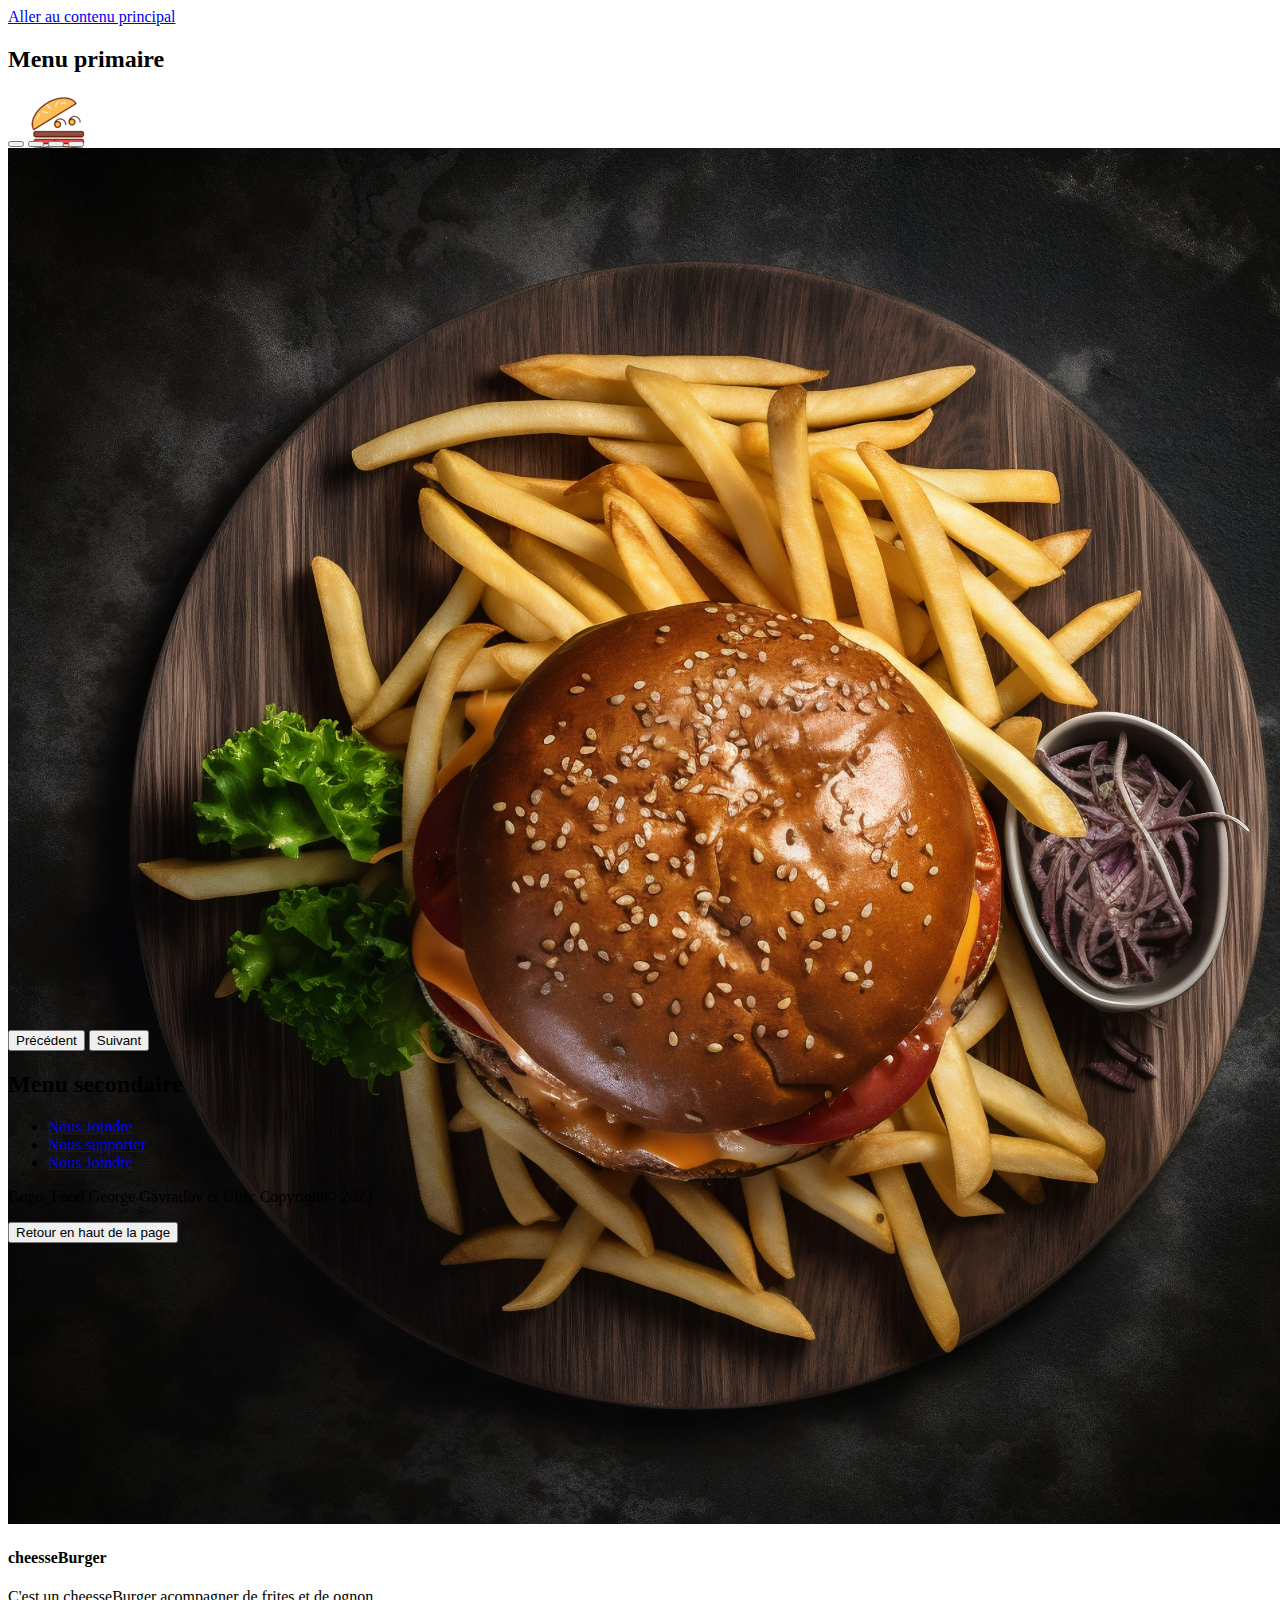
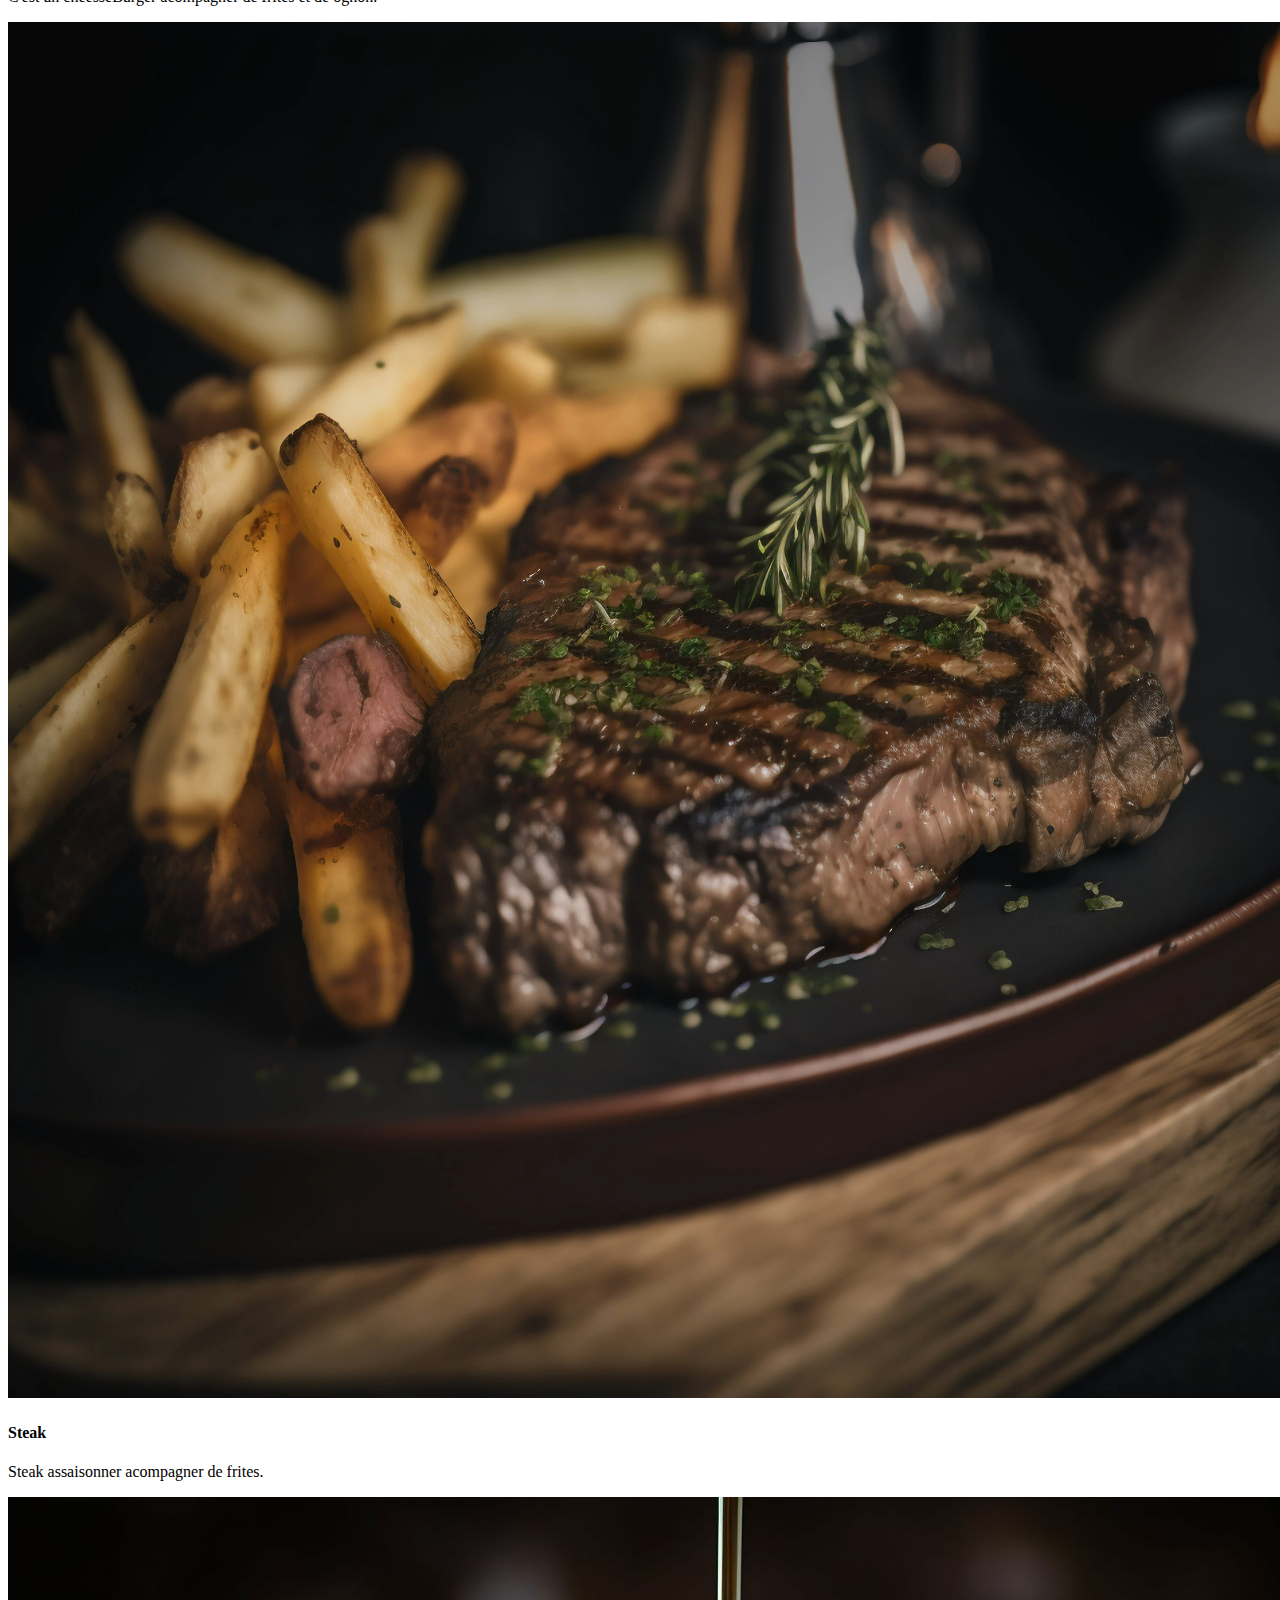
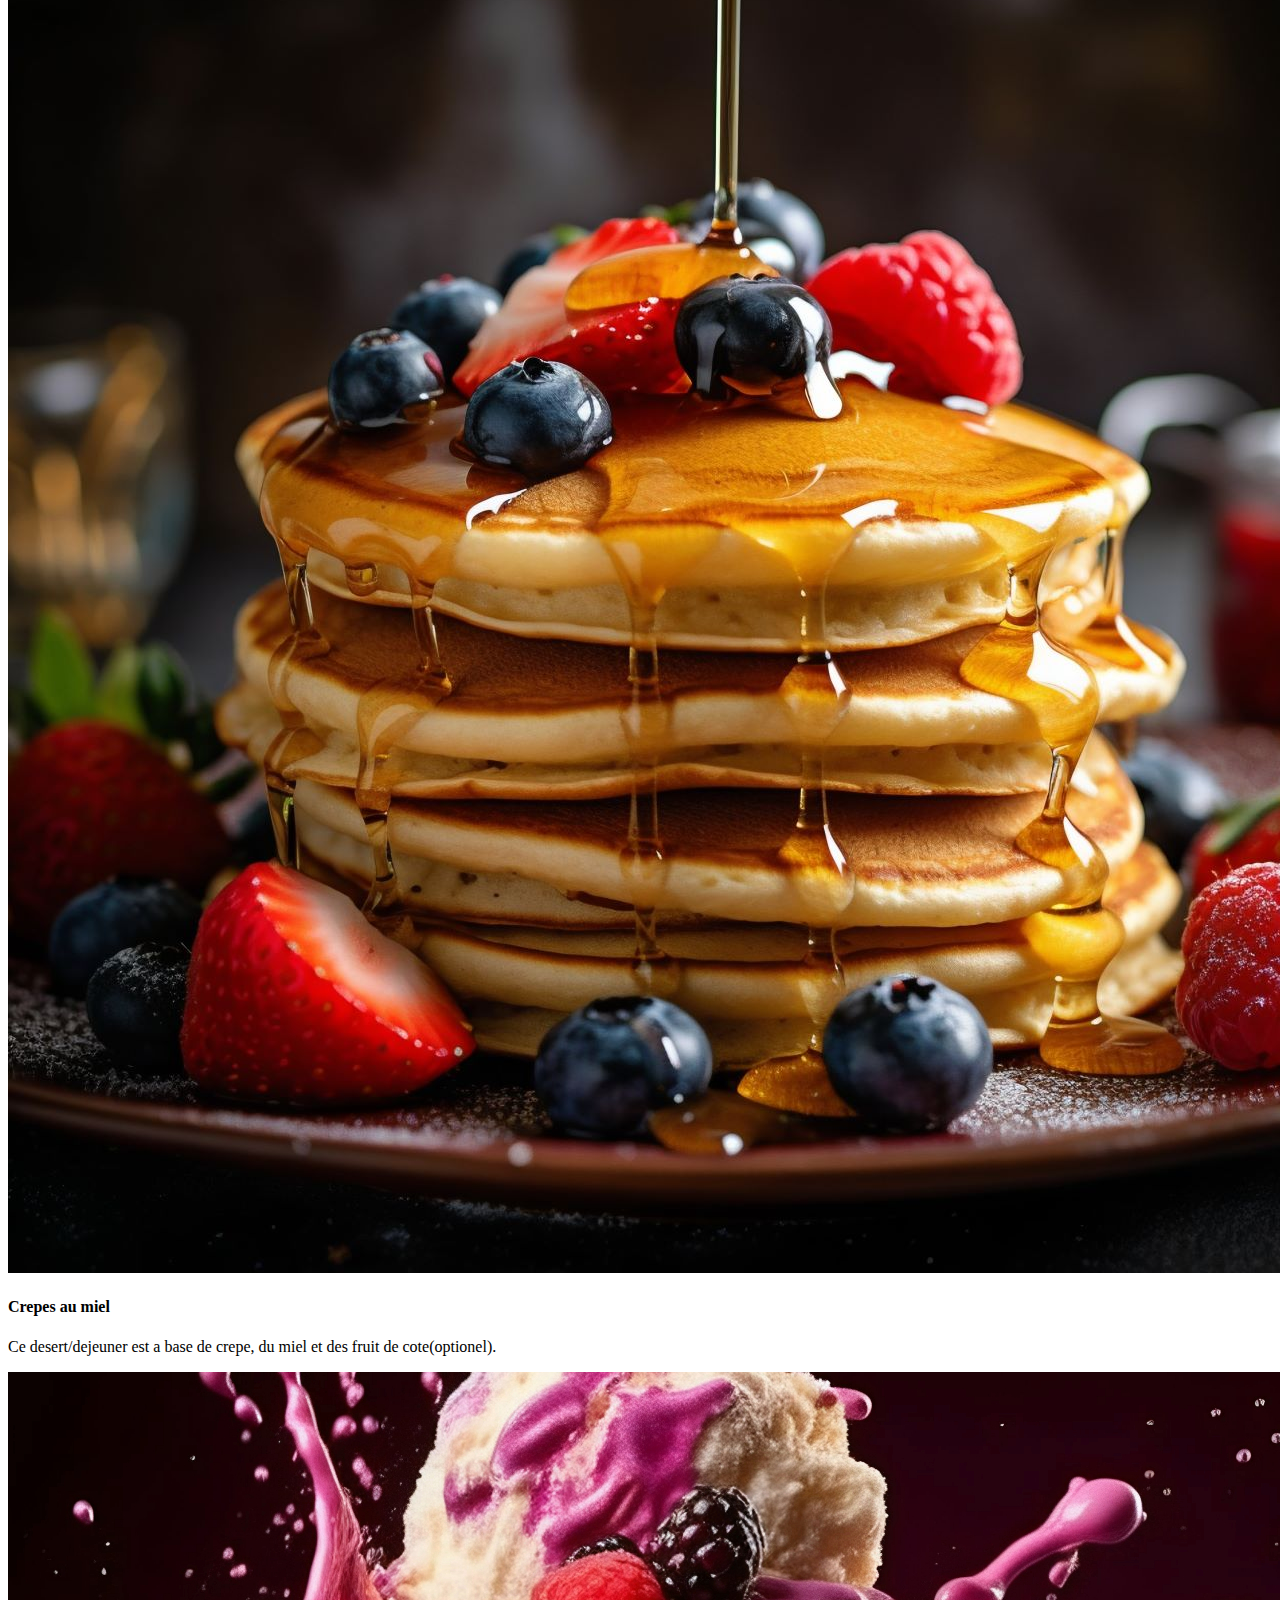
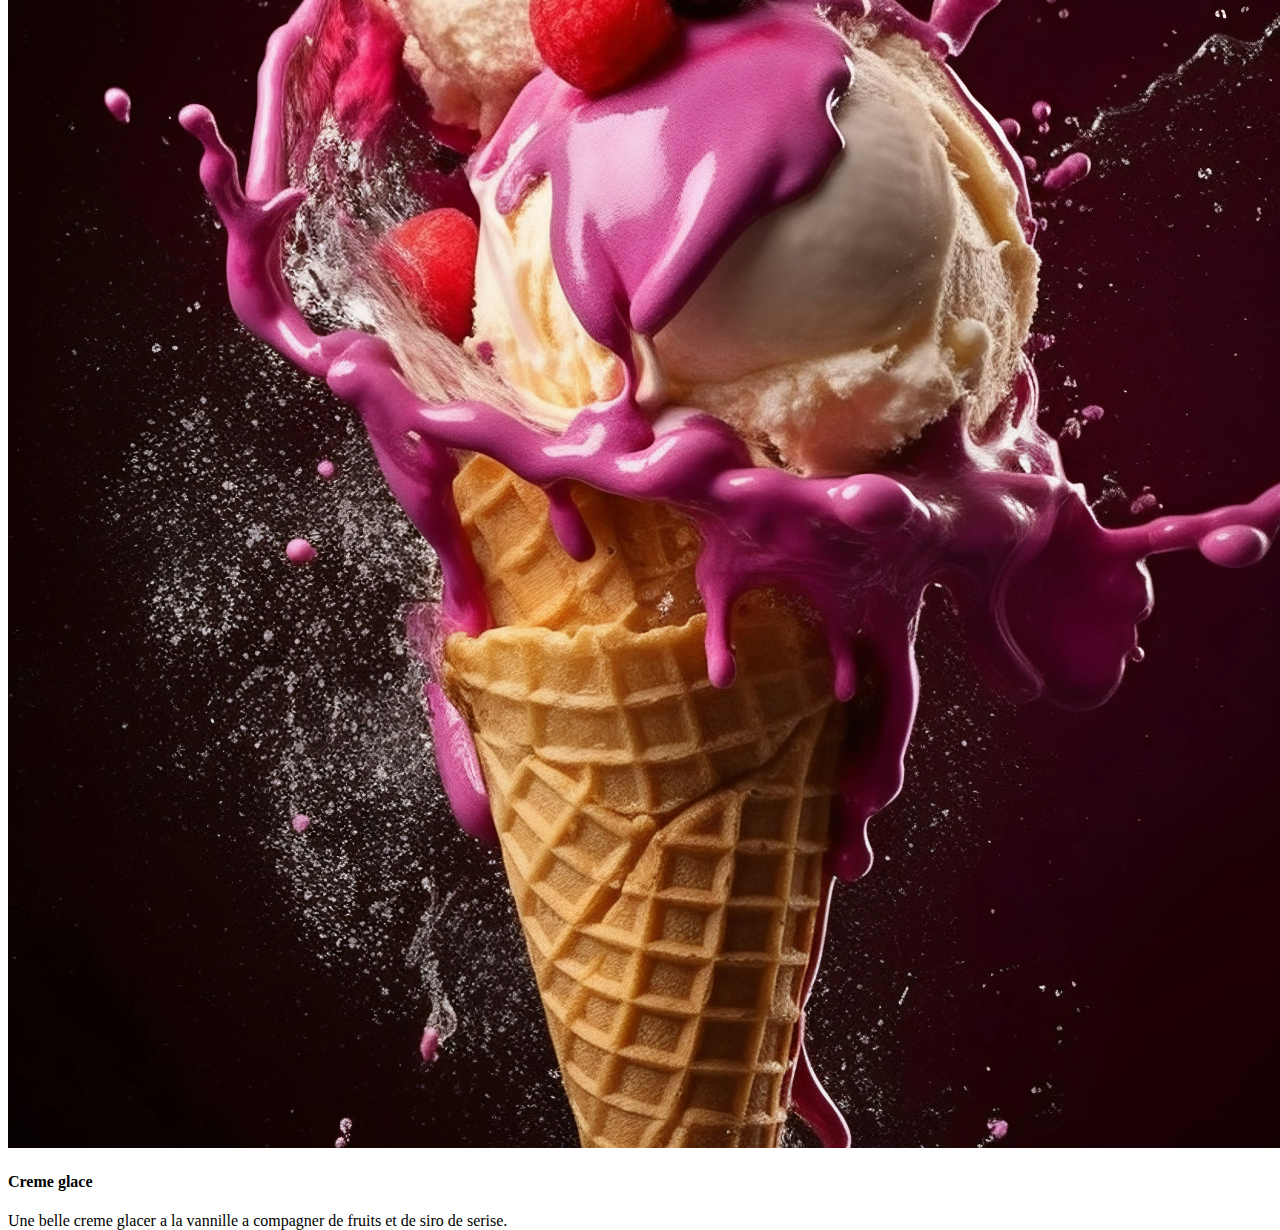
==== index.html @ 947fed6e "mise a jour du fivicon" ====
<!DOCTYPE html>
<html lang="fr">

	<head>
		<meta charset="utf-8">
		<title>Gogo_Food</title>
		<meta name="Gogo_Food"
			content="Un site qui presente diffentes types de nourritures">
		<meta name="viewport" content="width=device-width, initial-scale=1">
		<link rel="stylesheet" href="css/styles.css">
		<link rel="stylesheet" href="css/bootstrap.min (1).css">
		<link rel="stylesheet"
			href="https://cdn.jsdelivr.net/npm/bootstrap-icons@1.10.3/font/bootstrap-icons.css">
		<link rel="apple-touch-icon" sizes="180x180" href="favion/apple-touch-icon.png">
		<link rel="icon" type="image/png" sizes="32x32" href="favion/favicon-32x32.png">
		<link rel="icon" type="image/png" sizes="16x16" href="favion/favicon-16x16.png">
		<link rel="manifest" href="favion/site.webmanifest">
		<meta name="msapplication-TileColor" content="#da532c">
		<meta name="theme-color" content="#ffffff">
		<!-- <link rel="icon" href="img/favicon.png"> -->
	</head>
	<body>
		<a href="#principal" class="visually-hidden">Aller au contenu principal</a>

		<!-- le contenu dans les li est temporaire c'est juste
		 pour faire des teste et pour voir ca donne quoi-->

		<header class="position-relative bg-primary" id="haut_page">
			<nav class="navbar navbar-expand-xl fixed-top p-0 d-flex justify-content-center"
				aria-labelledby="menu-primaire">



					<h2 id="menu-primaire" class="visually-hidden">Menu primaire</h2>
						<a href="index.html"><img
							src="img/imageedit_1_4192637725_1.png"
							alt="Gogo_Food" class="img-fluid">
						<hgroup>
							<h1 class="visually-hidden">Gogo_Food</h1>
							<p class="visually-hidden">Un site qui presente diffentes types de
								nourritures</p>
						</hgroup>
					</a>
							
					<h2 id="menu-primaire" class="visually-hidden">Menu primaire</h2>

					

					<!-- tu met dropdown et tu choisi la couleurs
					 je t'ai fais un resumer sur teams -->

					<div id="liens-barre-nav-principale" class="navbar-dark  d-md-inline ">
						<ul class="align-items-center navbar-nav flex-grow-1">
							<li class="nav-link">
								<a class="nav-link" href="#">Different type de nourritures</a>
							</li>
							<li>
								<a class="nav-link" href="#">Des Steak</a>
							</li>
							<li><a class="nav-link" href="page_2.html">Page 2</a></li>
							<li><a class="nav-link" href="formulaire.html">formulaire</a></li>
						</ul>
					</div>
					<button class="navbar-toggler collapsed navbar-dark d-sm-block d-md-none bg-dark"
						type="button"
						data-bs-toggle="collapse"
						data-bs-target="#liens-barre-nav-principale"
						aria-controls="liens-barre-nav-principale"
						aria-expanded="false" aria-label="Toggle navigation">
						<span class="navbar-toggler-icon"></span>
					</button>
	 			</nav>
		</header>
		<main id="principal">

			<div id="carousel" class="carousel slide carousel-fade"
				data-bs-ride="carousel">
				<div class="carousel-indicators">

					<!-- le premier btn = 0 (comme un vecteur).
					 C'est ton indicateur ou tu vois t'es rendu au quel carousel sur combien -->

					<button type="button" data-bs-target="#carousel" data-bs-slide-to="0"
						class="active" aria-current="true"
						aria-label="Slide 1"></button>
					<button type="button" data-bs-target="#carousel" data-bs-slide-to="1"
						aria-label="Slide 2"></button>
					<button type="button" data-bs-target="#carousel" data-bs-slide-to="2"
						aria-label="Slide 3"></button>
					<button type="button" data-bs-target="#carousel" data-bs-slide-to="3"
						aria-label="Slide 4"></button>
				</div>
				<div class="carousel-inner">
					<div class="carousel-item active">

						<!-- l'image doit etre redimensionner pour que
							 sa soit 1376 *1376 pour tout les iamge -->

						<img src="img/foodiesfeed.com_burger-with-french-fries-aerial.jpg"
							class="d-block w-100 h-25" alt="image carousel 1">
						<div class="carousel-caption d-none d-md-block">
							<h4 class="fw-bold text-light">cheesseBurger</h4>
							<p>C'est un cheesseBurger acompagner de frites et de ognon.</p>
						</div>
					</div>
					<div class="carousel-item"> 
			

						<img src="img/foodiesfeed.com_steak-with-french-fries-on-a-plate.jpg" class="d-block w-100" alt="image carousel 2">
						<div class="carousel-caption d-none d-md-block">
							<h4 class="fw-bold text-light">Steak</h4>
							<p>Steak assaisonner acompagner de frites.</p>
						</div>
					</div>
					<div class="carousel-item">

						<img src="img/foodiesfeed.com_pouring-honey-on-pancakes.jpg" class="d-block w-100 " alt="image carousel 3">
						<div class="carousel-caption d-none d-md-block">
							<h4 class="fw-bold text-light">Crepes au miel</h4>
							<p>Ce desert/dejeuner est a base de crepe, du miel et des fruit de cote(optionel).</p>
						</div>
					</div>
					<div class="carousel-item">
						<!--  img/foodiesfeed.com_cheeseburger.jpg
						 -->
						<img src="img/foodiesfeed.com_ice-cream-cone-splash (1).jpg" class="d-block w-100" alt="image carousel 4">
						<div class="carousel-caption d-none d-md-block">
							<h4 class="fw-bold text-light">Creme glace</h4>
							<p>Une belle creme glacer a la vannille a compagner de fruits et de siro de serise.</p> <!-- jsp c'est quoi le siro ;) -->
						</div>
					</div>
				</div>
			</div>
			<!-- les boutons pour changer de page de carousel-->
			<button class="carousel-control-prev" type="button" data-bs-target="#carousel" data-bs-slide="prev">
				<span class="carousel-control-prev-icon" aria-hidden="true"></span>
				<span class="visually-hidden">Précédent</span>
			</button>
			<button class="carousel-control-next" type="button" data-bs-target="#carousel" data-bs-slide="next">
				<span class="carousel-control-next-icon" aria-hidden="true"></span>
				<span class="visually-hidden">Suivant</span>
			</button>
		</div>
	</main>
	<footer class="container">
		<!-- le contenu dans les li est temporaire c'est juste pour faire des teste et pour voir ca donne quoi-->
		<nav class="navbar" aria-labelledby="menu-secondaire">
			<h2 id="menu-secondaire" class="visually-hidden">Menu secondaire</h2>
			<div class="container text-secondary">
				<ul class=" navbar-nav">
					<li><a href="#" class="nav-link">Nous Joindre</a></li>
					<li><a href="#" class="nav-link">Nous supporter</a></li>
					<li><a href="#" class="nav-link">Nous Joindre</a></li>
				</ul>
				<!-- a toi de voir pour le designe -->
				<p class="text-dark">Gogo_Food George Gavrailov et Ulric Copyright© 2023</p>
			</div>
		</nav>
		<div class="fixed-bottom d-flex justify-content-end">
			<a href="#haut_page">
				<button class="btn btn-warning">Retour en haut de la page</button>
			</a>
		</div>
	</footer>
	<script src="https://cdn.jsdelivr.net/npm/bootstrap@5.2.1/dist/js/bootstrap.bundle.min.js"
		integrity="sha384-u1OknCvxWvY5kfmNBILK2hRnQC3Pr17a+RTT6rIHI7NnikvbZlHgTPOOmMi466C8"
		crossorigin="anonymous"></script>
</body>

</html>
---- css/styles.css ----
body.page-formulaire > header,
header > nav {
  height: 5.25rem;
}

main {
  min-height: calc(100vh - 5.25rem - 11.25rem);
}

footer {
  height: 11.25rem;
}

#carousel,
.carousel-inner {
  height: 100vh;
}/*# sourceMappingURL=styles.css.map */
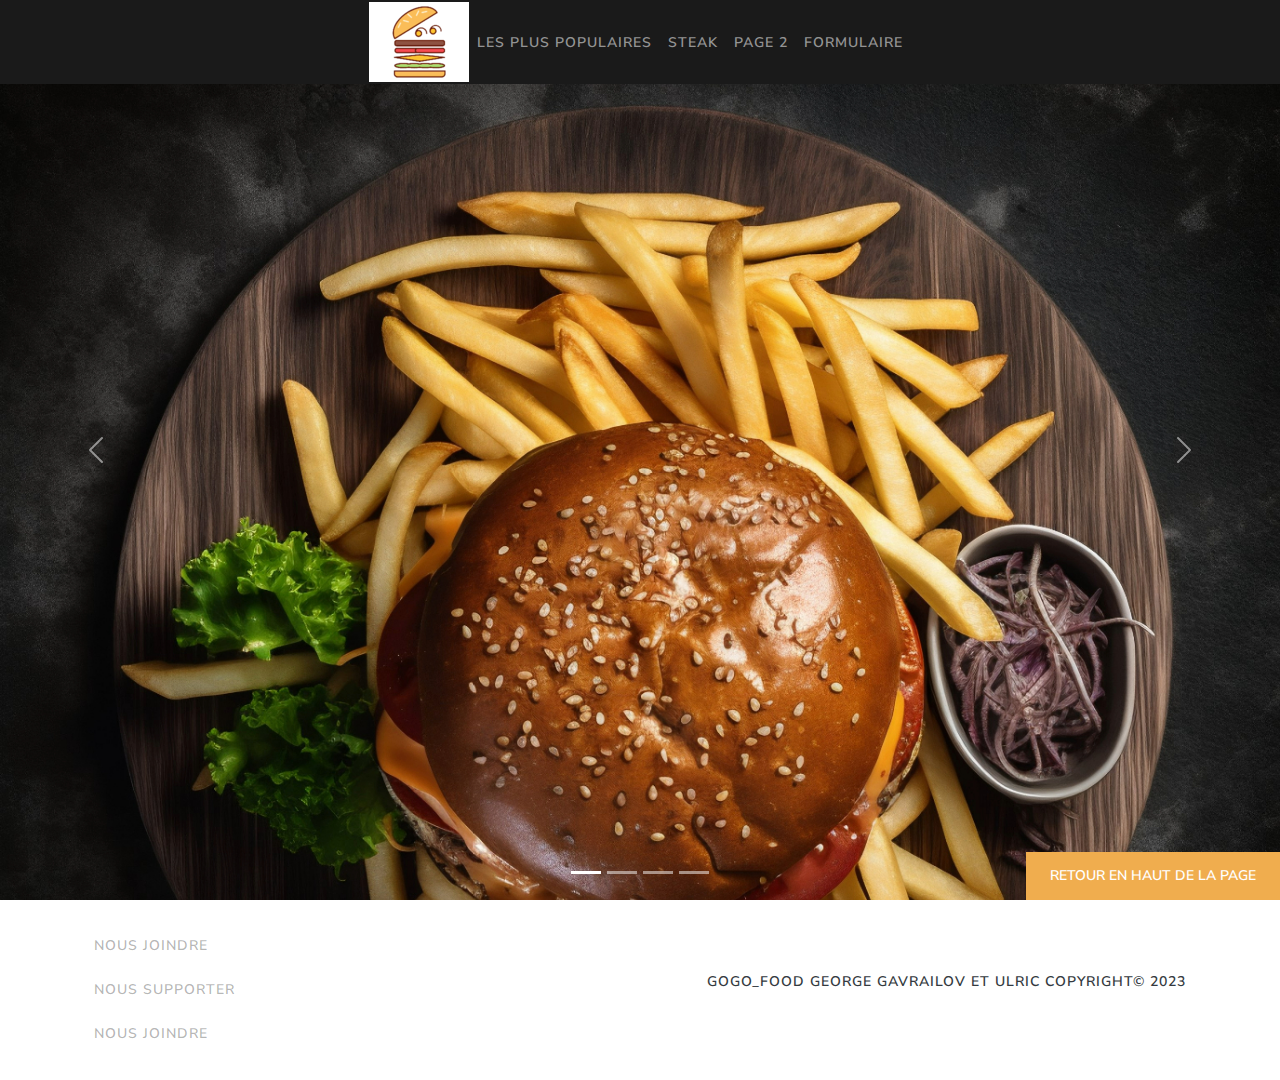
==== commit 69a3beab: "Commit : pour merge avec le nouveau bootstrap" ====
--- a/index.html
+++ b/index.html
@@ -1,133 +1,89 @@
 <!DOCTYPE html>
 <html lang="fr">
 
-	<head>
-		<meta charset="utf-8">
-		<title>Gogo_Food</title>
-		<meta name="Gogo_Food"
-			content="Un site qui presente diffentes types de nourritures">
-		<meta name="viewport" content="width=device-width, initial-scale=1">
-		<link rel="stylesheet" href="css/styles.css">
-		<link rel="stylesheet" href="css/bootstrap.min (1).css">
-		<link rel="stylesheet"
-			href="https://cdn.jsdelivr.net/npm/bootstrap-icons@1.10.3/font/bootstrap-icons.css">
-		<link rel="apple-touch-icon" sizes="180x180" href="favion/apple-touch-icon.png">
-		<link rel="icon" type="image/png" sizes="32x32" href="favion/favicon-32x32.png">
-		<link rel="icon" type="image/png" sizes="16x16" href="favion/favicon-16x16.png">
-		<link rel="manifest" href="favion/site.webmanifest">
-		<meta name="msapplication-TileColor" content="#da532c">
-		<meta name="theme-color" content="#ffffff">
-		<!-- <link rel="icon" href="img/favicon.png"> -->
-	</head>
-	<body>
-		<a href="#principal" class="visually-hidden">Aller au contenu principal</a>
+<head>
+	<meta charset="utf-8">
+	<title>Gogo_Food</title>
+	<meta name="Gogo_Food" content="Un site qui presente diffentes types de nourritures">
+	<meta name="viewport" content="width=device-width, initial-scale=1">
+	<link rel="stylesheet" href="css/styles.css">
+	<link rel="stylesheet" href="css/bootstrap.min.css">
+	<link rel="stylesheet" href="https://cdn.jsdelivr.net/npm/bootstrap-icons@1.10.3/font/bootstrap-icons.css">
+	<!-- <link rel="icon" href="img/favicon.png"> -->
+</head>
 
-		<!-- le contenu dans les li est temporaire c'est juste
-		 pour faire des teste et pour voir ca donne quoi-->
-
-		<header class="position-relative bg-primary" id="haut_page">
-			<nav class="navbar navbar-expand-xl fixed-top p-0 d-flex justify-content-center"
-				aria-labelledby="menu-primaire">
-
-
-
-					<h2 id="menu-primaire" class="visually-hidden">Menu primaire</h2>
-						<a href="index.html"><img
-							src="img/imageedit_1_4192637725_1.png"
-							alt="Gogo_Food" class="img-fluid">
-						<hgroup>
-							<h1 class="visually-hidden">Gogo_Food</h1>
-							<p class="visually-hidden">Un site qui presente diffentes types de
-								nourritures</p>
-						</hgroup>
-					</a>
-							
-					<h2 id="menu-primaire" class="visually-hidden">Menu primaire</h2>
-
-					
-
-					<!-- tu met dropdown et tu choisi la couleurs
-					 je t'ai fais un resumer sur teams -->
-
-					<div id="liens-barre-nav-principale" class="navbar-dark  d-md-inline ">
-						<ul class="align-items-center navbar-nav flex-grow-1">
-							<li class="nav-link">
-								<a class="nav-link" href="#">Different type de nourritures</a>
-							</li>
-							<li>
-								<a class="nav-link" href="#">Des Steak</a>
-							</li>
-							<li><a class="nav-link" href="page_2.html">Page 2</a></li>
-							<li><a class="nav-link" href="formulaire.html">formulaire</a></li>
-						</ul>
+<body class="page-accueil">
+	<a href="#principal" class="visually-hidden">Aller au menu principal</a>
+	<!-- le contenu dans les li est temporaire c'est juste pour faire des teste et pour voir ca donne quoi-->
+	<header class="position-relative bg-primary" id="haut_page">
+		<nav class="navbar navbar-expand fixed-top p-0 d-flex justify-content-center bg-primary" aria-labelledby="menu-primaire">
+			<h2 id="menu-primaire" class="visually-hidden">Menu primaire</h2>
+			<a href="index.html">
+				<img width="100" height="80" src="img/imageedit_1_4192637725_1.png" alt="Gogo_Food" class="img-fluid">
+				<hgroup>
+					<h1 class="visually-hidden">Gogo_Food</h1>
+					<p class="visually-hidden">Un site qui presente diffentes types de nourritures</p>
+				</hgroup>
+			</a>
+			<h2 id="menu-primaire" class="visually-hidden">Menu principal</h2>
+			<!-- tu met dropdown et tu choisi la couleurs je t'ai fais un resumer sur teams -->
+			<div id="liens-barre-nav-principale" class="navbar-dark">
+				<ul class="align-items-center navbar-nav flex-grow-1">
+					<li><a class="nav-link" href="#">Les plus populaires</a></li>
+					<li><a class="nav-link" href="#">Steak</a></li>
+					<li><a class="nav-link" href="page_2.html">Page 2</a></li>
+					<li><a class="nav-link" href="formulaire.html">Formulaire</a></li>
+				</ul>
+			</div>
+			<button class="navbar-toggler collapsed d-sm-block d-md-none" type="button"
+				data-bs-toggle="collapse" data-bs-target="#liens-barre-nav-principale"
+				aria-controls="liens-barre-nav-principale" aria-expanded="false" aria-label="Toggle navigation">
+				<span class="navbar-toggler-icon"></span>
+			</button>
+		</nav>
+	</header>
+	<main id="principal">
+		<div id="carousel" class="carousel slide carousel-fade" data-bs-ride="carousel">
+			<div class="carousel-indicators">
+				<!-- le premier btn = 0 (comme un vecteur). C'est ton indicateur ou tu vois t'es rendu au quel carousel sur combien -->
+				<button type="button" data-bs-target="#carousel" data-bs-slide-to="0" class="active" aria-current="true"
+					aria-label="Slide 1"></button>
+				<button type="button" data-bs-target="#carousel" data-bs-slide-to="1" aria-label="Slide 2"></button>
+				<button type="button" data-bs-target="#carousel" data-bs-slide-to="2" aria-label="Slide 3"></button>
+				<button type="button" data-bs-target="#carousel" data-bs-slide-to="3" aria-label="Slide 4"></button>
+			</div>
+			<div class="carousel-inner">
+				<div class="carousel-item active">
+					<!-- l'image doit etre redimensionner pour que sa soit 1376 *1376 pour toutes les images -->
+					<img src="img/foodiesfeed.com_burger-with-french-fries-aerial.jpg" class="d-block w-100 h-25" alt="image carousel 1">
+					<div class="carousel-caption d-md-block">
+						<h4 class="fw-bold text-light">Hamburger au fromage</h4>
+						<p>Hamburger au fromage acompagner de frites et d'oignon.</p>
 					</div>
-					<button class="navbar-toggler collapsed navbar-dark d-sm-block d-md-none bg-dark"
-						type="button"
-						data-bs-toggle="collapse"
-						data-bs-target="#liens-barre-nav-principale"
-						aria-controls="liens-barre-nav-principale"
-						aria-expanded="false" aria-label="Toggle navigation">
-						<span class="navbar-toggler-icon"></span>
-					</button>
-	 			</nav>
-		</header>
-		<main id="principal">
-
-			<div id="carousel" class="carousel slide carousel-fade"
-				data-bs-ride="carousel">
-				<div class="carousel-indicators">
-
-					<!-- le premier btn = 0 (comme un vecteur).
-					 C'est ton indicateur ou tu vois t'es rendu au quel carousel sur combien -->
-
-					<button type="button" data-bs-target="#carousel" data-bs-slide-to="0"
-						class="active" aria-current="true"
-						aria-label="Slide 1"></button>
-					<button type="button" data-bs-target="#carousel" data-bs-slide-to="1"
-						aria-label="Slide 2"></button>
-					<button type="button" data-bs-target="#carousel" data-bs-slide-to="2"
-						aria-label="Slide 3"></button>
-					<button type="button" data-bs-target="#carousel" data-bs-slide-to="3"
-						aria-label="Slide 4"></button>
 				</div>
-				<div class="carousel-inner">
-					<div class="carousel-item active">
-
-						<!-- l'image doit etre redimensionner pour que
-							 sa soit 1376 *1376 pour tout les iamge -->
-
-						<img src="img/foodiesfeed.com_burger-with-french-fries-aerial.jpg"
-							class="d-block w-100 h-25" alt="image carousel 1">
-						<div class="carousel-caption d-none d-md-block">
-							<h4 class="fw-bold text-light">cheesseBurger</h4>
-							<p>C'est un cheesseBurger acompagner de frites et de ognon.</p>
-						</div>
+				<div class="carousel-item">
+					<img src="img/foodiesfeed.com_steak-with-french-fries-on-a-plate.jpg" class="d-block w-100"
+						alt="image carousel 2">
+					<div class="carousel-caption d-none d-md-block">
+						<h4 class="fw-bold text-light">Steak</h4>
+						<p>Steak assaisonner acompagner de frites.</p>
 					</div>
-					<div class="carousel-item"> 
-			
-
-						<img src="img/foodiesfeed.com_steak-with-french-fries-on-a-plate.jpg" class="d-block w-100" alt="image carousel 2">
-						<div class="carousel-caption d-none d-md-block">
-							<h4 class="fw-bold text-light">Steak</h4>
-							<p>Steak assaisonner acompagner de frites.</p>
-						</div>
+				</div>
+				<div class="carousel-item">
+					<img src="img/foodiesfeed.com_pouring-honey-on-pancakes.jpg" class="d-block w-100"
+						alt="image carousel 3">
+					<div class="carousel-caption d-none d-md-block">
+						<h4 class="fw-bold text-light">Crèpes au miel</h4>
+						<p>Ce desert/dejeuner est a base de crepe, du miel et des fruit de cote(optionel).</p>
 					</div>
-					<div class="carousel-item">
-
-						<img src="img/foodiesfeed.com_pouring-honey-on-pancakes.jpg" class="d-block w-100 " alt="image carousel 3">
-						<div class="carousel-caption d-none d-md-block">
-							<h4 class="fw-bold text-light">Crepes au miel</h4>
-							<p>Ce desert/dejeuner est a base de crepe, du miel et des fruit de cote(optionel).</p>
-						</div>
-					</div>
-					<div class="carousel-item">
-						<!--  img/foodiesfeed.com_cheeseburger.jpg
-						 -->
-						<img src="img/foodiesfeed.com_ice-cream-cone-splash (1).jpg" class="d-block w-100" alt="image carousel 4">
-						<div class="carousel-caption d-none d-md-block">
-							<h4 class="fw-bold text-light">Creme glace</h4>
-							<p>Une belle creme glacer a la vannille a compagner de fruits et de siro de serise.</p> <!-- jsp c'est quoi le siro ;) -->
-						</div>
+				</div>
+				<div class="carousel-item">
+					<!-- img/foodiesfeed.com_cheeseburger.jpg -->
+					<img src="img/foodiesfeed.com_ice-cream-cone-splash (1).jpg" class="d-block w-100"
+						alt="image carousel 4">
+					<div class="carousel-caption d-none d-md-block">
+						<h4 class="fw-bold text-light">Crème glace</h4>
+						<p>Une belle creme glacer a la vannille a compagner de fruits et de siro de cerise.</p>
 					</div>
 				</div>
 			</div>
@@ -167,4 +123,4 @@
 		crossorigin="anonymous"></script>
 </body>
 
-</html>
+</html>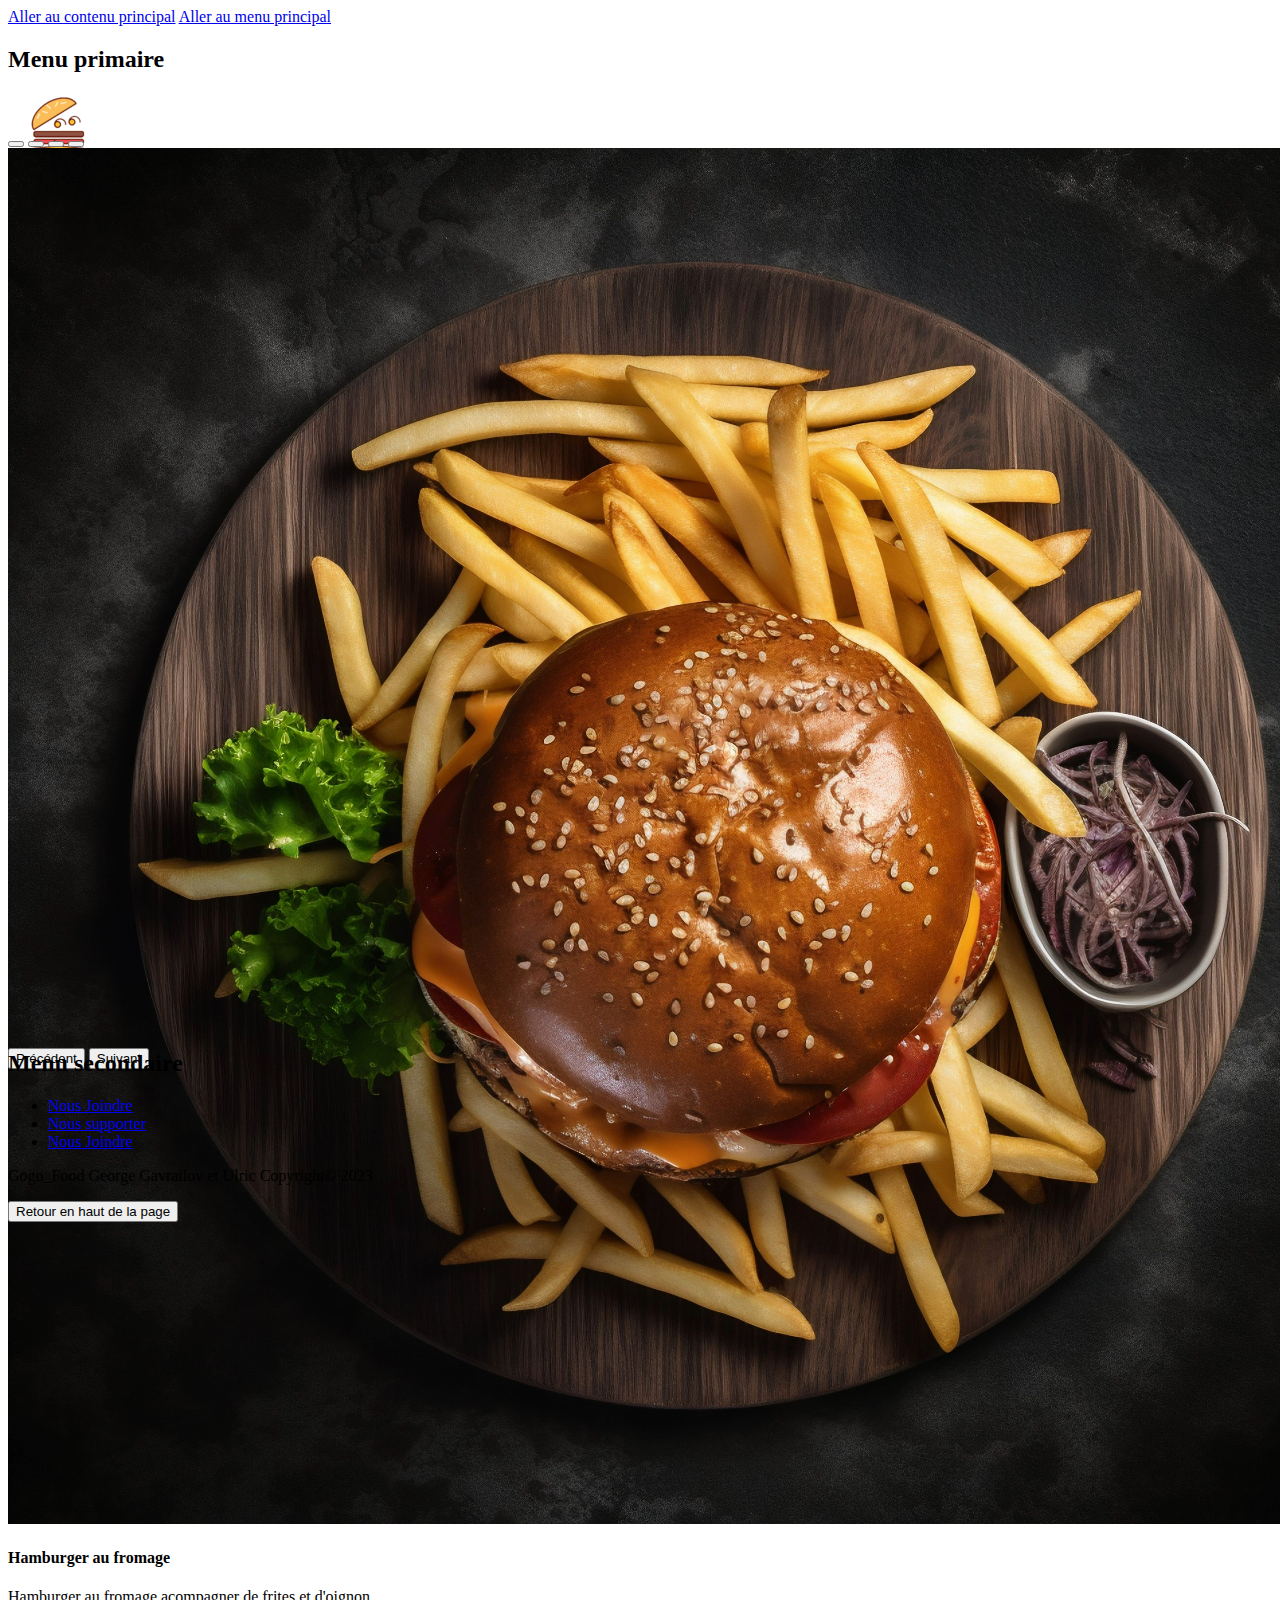
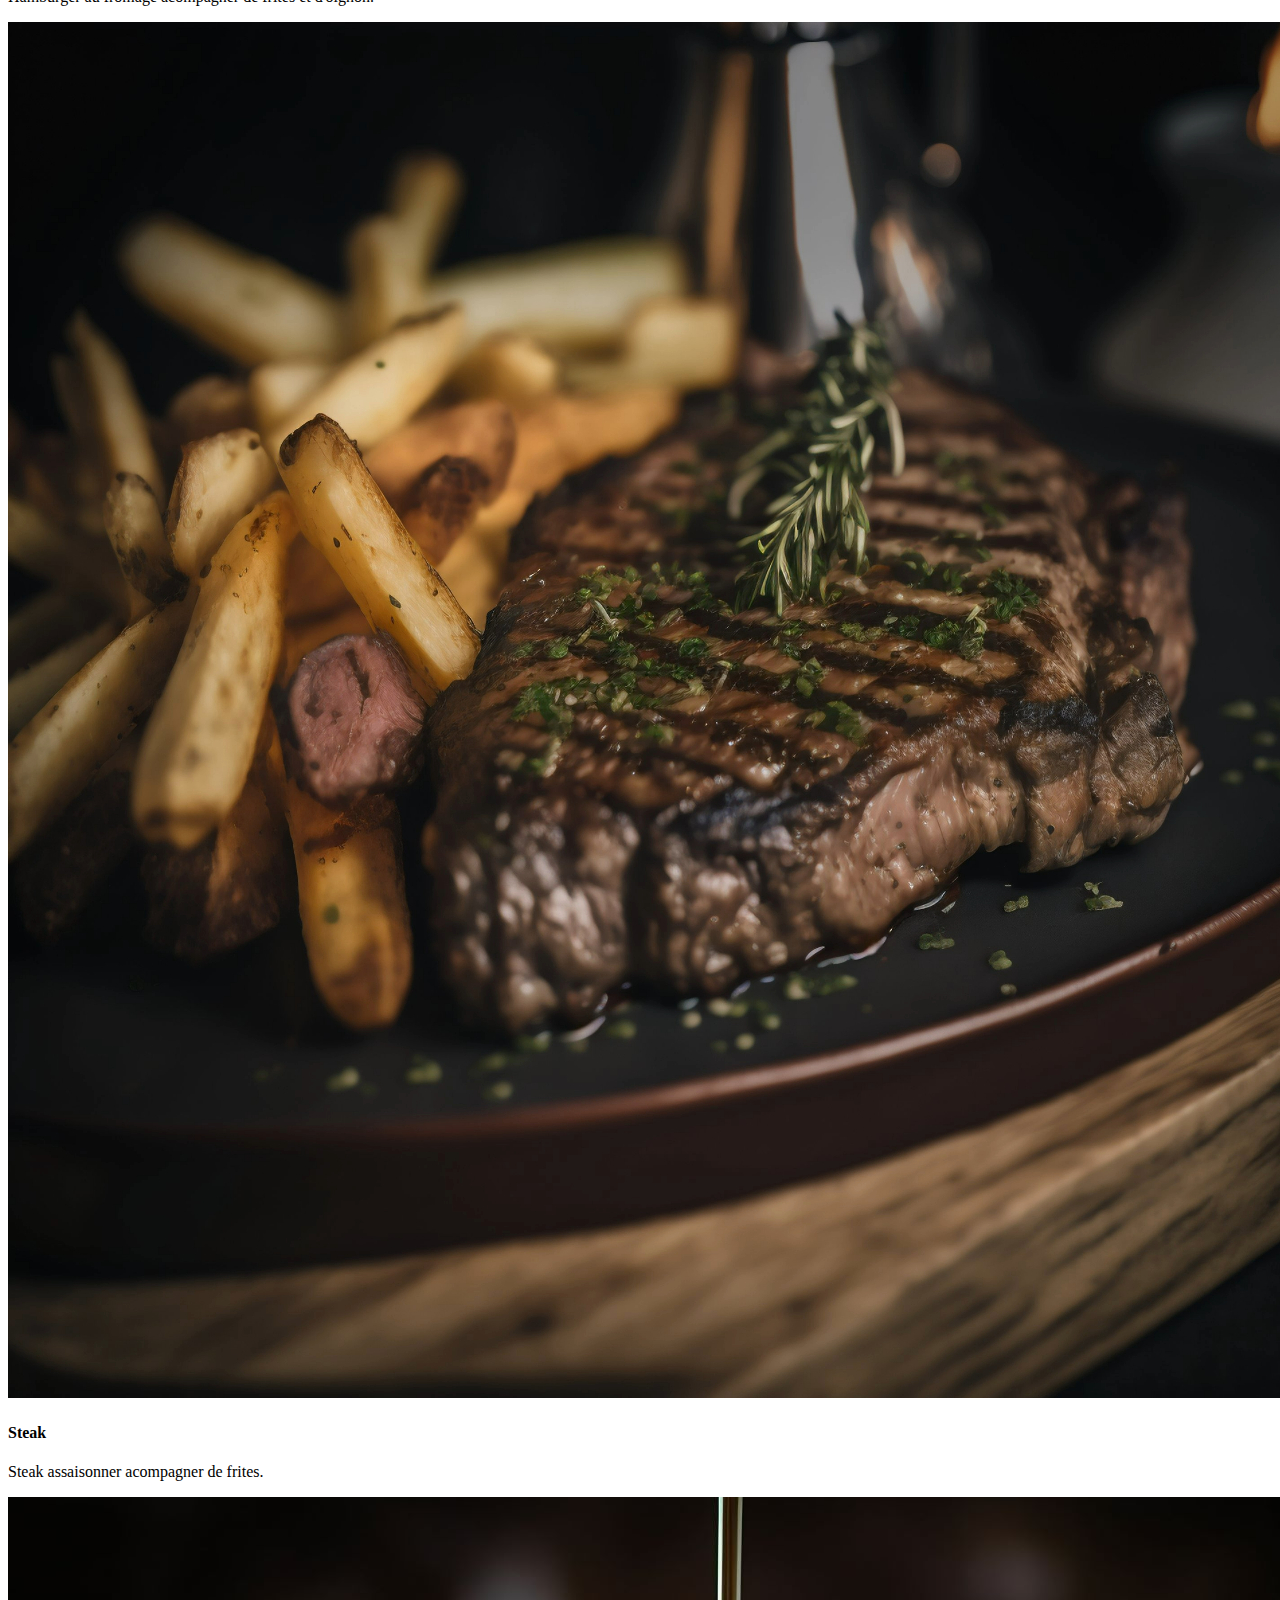
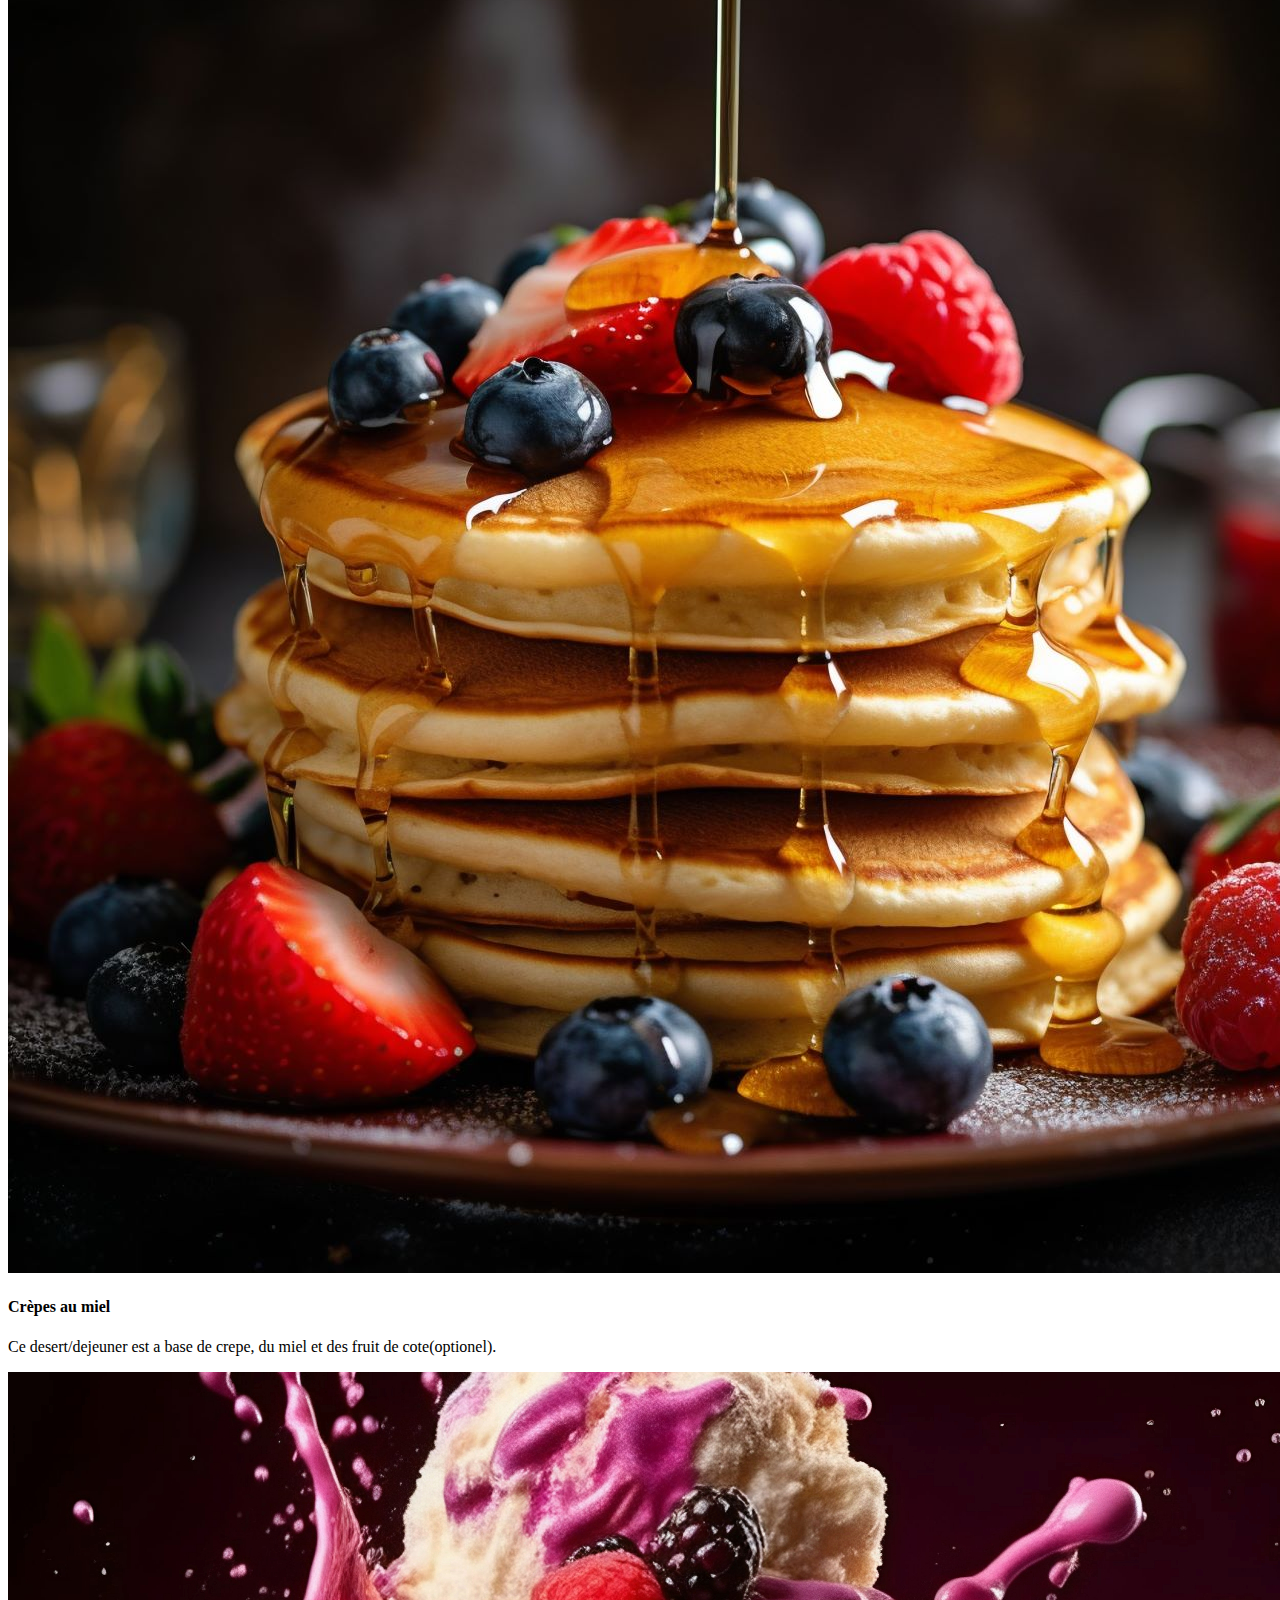
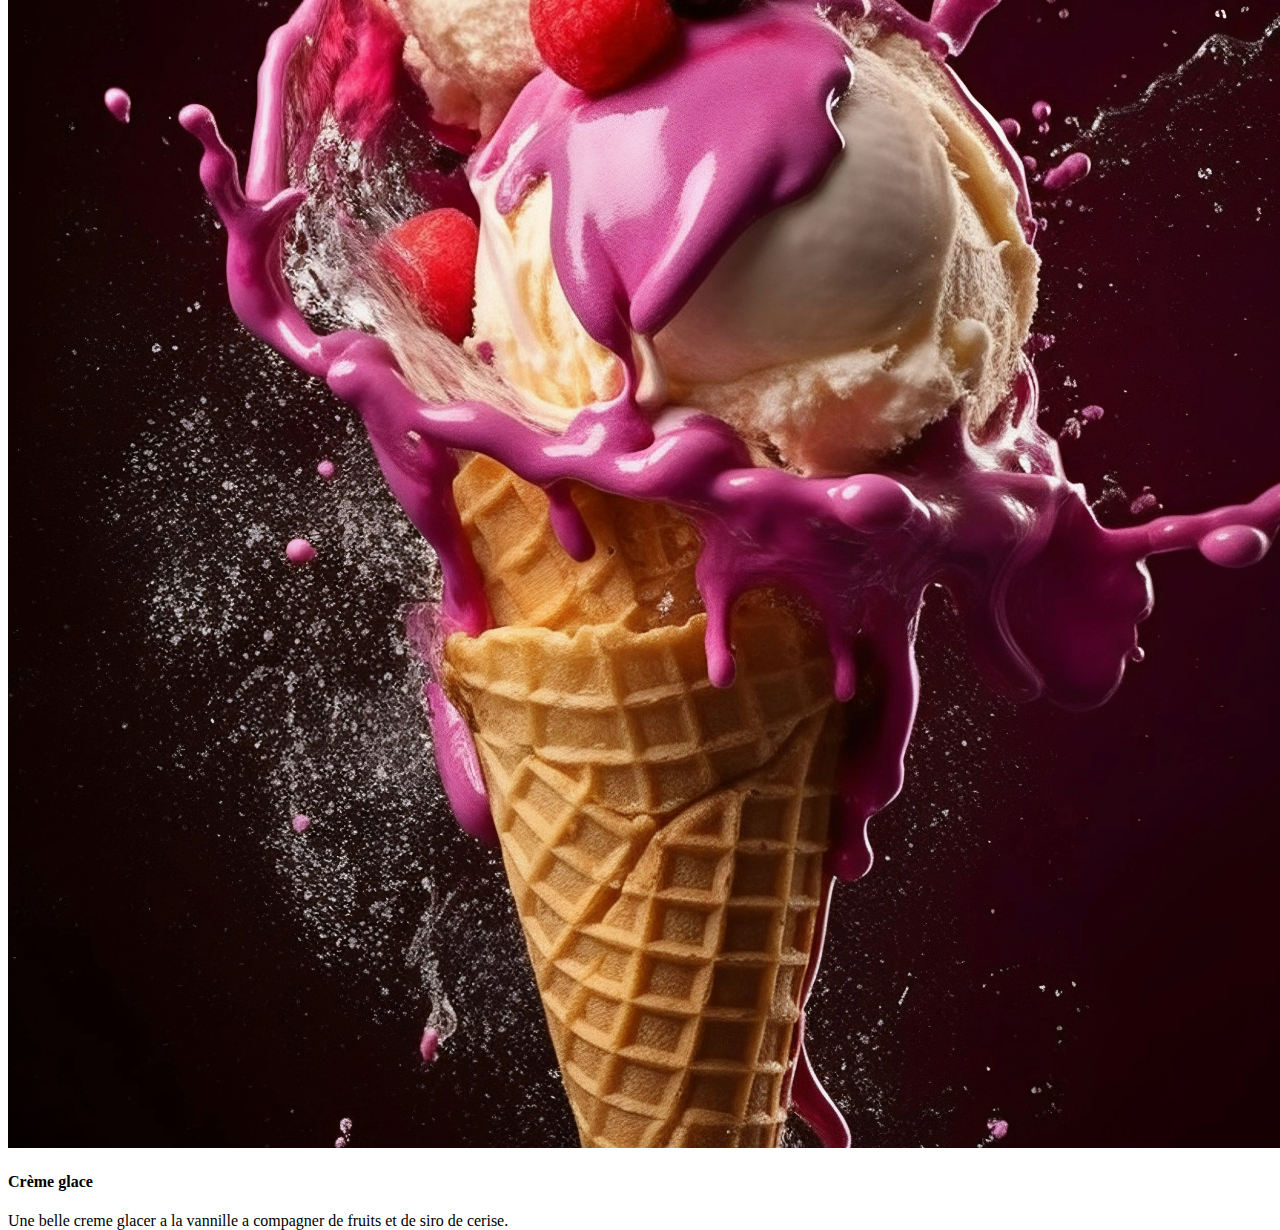
==== commit f857e8cc: "Merge branch 'main' of https://gitlab.com/gogo14/web2_tp2" ====
--- a/index.html
+++ b/index.html
@@ -1,16 +1,29 @@
 <!DOCTYPE html>
 <html lang="fr">
 
-<head>
-	<meta charset="utf-8">
-	<title>Gogo_Food</title>
-	<meta name="Gogo_Food" content="Un site qui presente diffentes types de nourritures">
-	<meta name="viewport" content="width=device-width, initial-scale=1">
-	<link rel="stylesheet" href="css/styles.css">
-	<link rel="stylesheet" href="css/bootstrap.min.css">
-	<link rel="stylesheet" href="https://cdn.jsdelivr.net/npm/bootstrap-icons@1.10.3/font/bootstrap-icons.css">
-	<!-- <link rel="icon" href="img/favicon.png"> -->
-</head>
+	<head>
+		<meta charset="utf-8">
+		<title>Gogo_Food</title>
+		<meta name="Gogo_Food"
+			content="Un site qui presente diffentes types de nourritures">
+		<meta name="viewport" content="width=device-width, initial-scale=1">
+		<link rel="stylesheet" href="css/styles.css">
+		<link rel="stylesheet" href="scss/bootstrap.scss">
+		<link rel="stylesheet"
+			href="https://cdn.jsdelivr.net/npm/bootstrap-icons@1.10.3/font/bootstrap-icons.css">
+		<link rel="apple-touch-icon" sizes="180x180" href="favion/apple-touch-icon.png">
+		<link rel="icon" type="image/png" sizes="32x32" href="favion/favicon-32x32.png">
+		<link rel="icon" type="image/png" sizes="16x16" href="favion/favicon-16x16.png">
+		<link rel="manifest" href="favion/site.webmanifest">
+		<meta name="msapplication-TileColor" content="#da532c">
+		<meta name="theme-color" content="#ffffff">
+		
+	</head>
+	<body>
+		<a href="#principal" class="visually-hidden">Aller au contenu principal</a>
+
+		<!-- le contenu dans les li est temporaire c'est juste
+		 pour faire des teste et pour voir ca donne quoi-->
 
 <body class="page-accueil">
 	<a href="#principal" class="visually-hidden">Aller au menu principal</a>
@@ -123,4 +136,4 @@
 		crossorigin="anonymous"></script>
 </body>
 
-</html>+</html>
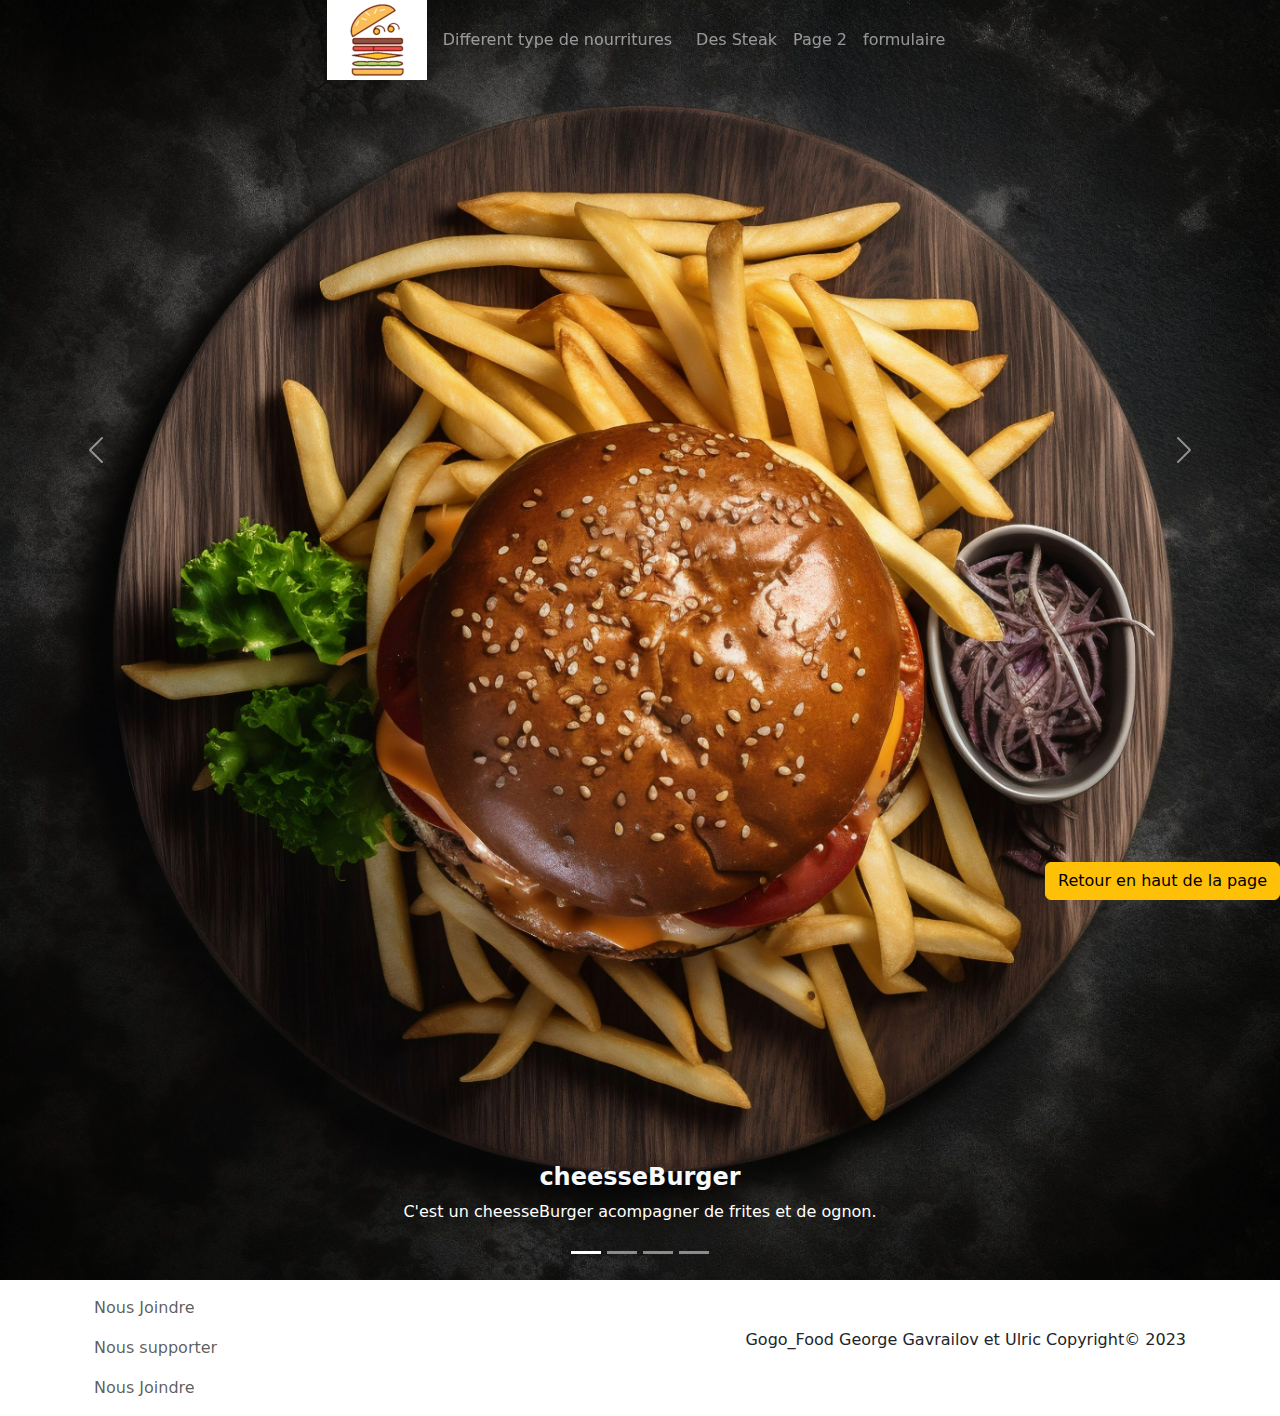
==== commit 1606b4a7: "mise a jour du bootstrap" ====
--- a/index.html
+++ b/index.html
@@ -8,9 +8,7 @@
 			content="Un site qui presente diffentes types de nourritures">
 		<meta name="viewport" content="width=device-width, initial-scale=1">
 		<link rel="stylesheet" href="css/styles.css">
-		<link rel="stylesheet" href="scss/bootstrap.scss">
-		<link rel="stylesheet"
-			href="https://cdn.jsdelivr.net/npm/bootstrap-icons@1.10.3/font/bootstrap-icons.css">
+		<link rel="stylesheet" href="scss/_bootstrap.css">
 		<link rel="apple-touch-icon" sizes="180x180" href="favion/apple-touch-icon.png">
 		<link rel="icon" type="image/png" sizes="32x32" href="favion/favicon-32x32.png">
 		<link rel="icon" type="image/png" sizes="16x16" href="favion/favicon-16x16.png">
@@ -25,78 +23,108 @@
 		<!-- le contenu dans les li est temporaire c'est juste
 		 pour faire des teste et pour voir ca donne quoi-->
 
-<body class="page-accueil">
-	<a href="#principal" class="visually-hidden">Aller au menu principal</a>
-	<!-- le contenu dans les li est temporaire c'est juste pour faire des teste et pour voir ca donne quoi-->
-	<header class="position-relative bg-primary" id="haut_page">
-		<nav class="navbar navbar-expand fixed-top p-0 d-flex justify-content-center bg-primary" aria-labelledby="menu-primaire">
-			<h2 id="menu-primaire" class="visually-hidden">Menu primaire</h2>
-			<a href="index.html">
-				<img width="100" height="80" src="img/imageedit_1_4192637725_1.png" alt="Gogo_Food" class="img-fluid">
-				<hgroup>
-					<h1 class="visually-hidden">Gogo_Food</h1>
-					<p class="visually-hidden">Un site qui presente diffentes types de nourritures</p>
-				</hgroup>
-			</a>
-			<h2 id="menu-primaire" class="visually-hidden">Menu principal</h2>
-			<!-- tu met dropdown et tu choisi la couleurs je t'ai fais un resumer sur teams -->
-			<div id="liens-barre-nav-principale" class="navbar-dark">
-				<ul class="align-items-center navbar-nav flex-grow-1">
-					<li><a class="nav-link" href="#">Les plus populaires</a></li>
-					<li><a class="nav-link" href="#">Steak</a></li>
-					<li><a class="nav-link" href="page_2.html">Page 2</a></li>
-					<li><a class="nav-link" href="formulaire.html">Formulaire</a></li>
-				</ul>
-			</div>
-			<button class="navbar-toggler collapsed d-sm-block d-md-none" type="button"
-				data-bs-toggle="collapse" data-bs-target="#liens-barre-nav-principale"
-				aria-controls="liens-barre-nav-principale" aria-expanded="false" aria-label="Toggle navigation">
-				<span class="navbar-toggler-icon"></span>
-			</button>
-		</nav>
-	</header>
-	<main id="principal">
-		<div id="carousel" class="carousel slide carousel-fade" data-bs-ride="carousel">
-			<div class="carousel-indicators">
-				<!-- le premier btn = 0 (comme un vecteur). C'est ton indicateur ou tu vois t'es rendu au quel carousel sur combien -->
-				<button type="button" data-bs-target="#carousel" data-bs-slide-to="0" class="active" aria-current="true"
-					aria-label="Slide 1"></button>
-				<button type="button" data-bs-target="#carousel" data-bs-slide-to="1" aria-label="Slide 2"></button>
-				<button type="button" data-bs-target="#carousel" data-bs-slide-to="2" aria-label="Slide 3"></button>
-				<button type="button" data-bs-target="#carousel" data-bs-slide-to="3" aria-label="Slide 4"></button>
-			</div>
-			<div class="carousel-inner">
-				<div class="carousel-item active">
-					<!-- l'image doit etre redimensionner pour que sa soit 1376 *1376 pour toutes les images -->
-					<img src="img/foodiesfeed.com_burger-with-french-fries-aerial.jpg" class="d-block w-100 h-25" alt="image carousel 1">
-					<div class="carousel-caption d-md-block">
-						<h4 class="fw-bold text-light">Hamburger au fromage</h4>
-						<p>Hamburger au fromage acompagner de frites et d'oignon.</p>
+		<header class="position-relative bg-pryma" id="haut_page">
+			<nav class="navbar navbar-expand-xl fixed-top p-0 d-flex justify-content-center"
+				aria-labelledby="menu-primaire">
+
+
+
+					<h2 id="menu-primaire" class="visually-hidden">Menu primaire</h2>
+						<a href="index.html"><img
+							src="img/imageedit_1_4192637725_1.png"
+							alt="Gogo_Food" class="img-fluid">
+						<hgroup>
+							<h1 class="visually-hidden">Gogo_Food</h1>
+							<p class="visually-hidden">Un site qui presente diffentes types de
+								nourritures</p>
+						</hgroup>
+					</a>
+							
+					<h2 id="menu-primaire" class="visually-hidden">Menu primaire</h2>
+
+					
+
+					<!-- tu met dropdown et tu choisi la couleurs
+					 je t'ai fais un resumer sur teams -->
+
+					<div id="liens-barre-nav-principale" class="navbar-dark  d-md-inline ">
+						<ul class="align-items-center navbar-nav flex-grow-1">
+							<li class="nav-link">
+								<a class="nav-link" href="#">Different type de nourritures</a>
+							</li>
+							<li>
+								<a class="nav-link" href="#">Des Steak</a>
+							</li>
+							<li><a class="nav-link" href="page_2.html">Page 2</a></li>
+							<li><a class="nav-link" href="formulaire.html">formulaire</a></li>
+						</ul>
 					</div>
+					<button class="navbar-toggler collapsed navbar-dark d-sm-block d-md-none bg-dark"
+						type="button"
+						data-bs-toggle="collapse"
+						data-bs-target="#liens-barre-nav-principale"
+						aria-controls="liens-barre-nav-principale"
+						aria-expanded="false" aria-label="Toggle navigation">
+						<span class="navbar-toggler-icon"></span>
+					</button>
+	 			</nav>
+		</header>
+		<main id="principal">
+
+			<div id="carousel" class="carousel slide carousel-fade"
+				data-bs-ride="carousel">
+				<div class="carousel-indicators">
+
+					<!-- le premier btn = 0 (comme un vecteur).
+					 C'est ton indicateur ou tu vois t'es rendu au quel carousel sur combien -->
+
+					<button type="button" data-bs-target="#carousel" data-bs-slide-to="0"
+						class="active" aria-current="true"
+						aria-label="Slide 1"></button>
+					<button type="button" data-bs-target="#carousel" data-bs-slide-to="1"
+						aria-label="Slide 2"></button>
+					<button type="button" data-bs-target="#carousel" data-bs-slide-to="2"
+						aria-label="Slide 3"></button>
+					<button type="button" data-bs-target="#carousel" data-bs-slide-to="3"
+						aria-label="Slide 4"></button>
 				</div>
-				<div class="carousel-item">
-					<img src="img/foodiesfeed.com_steak-with-french-fries-on-a-plate.jpg" class="d-block w-100"
-						alt="image carousel 2">
-					<div class="carousel-caption d-none d-md-block">
-						<h4 class="fw-bold text-light">Steak</h4>
-						<p>Steak assaisonner acompagner de frites.</p>
+				<div class="carousel-inner">
+					<div class="carousel-item active">
+
+						<!-- l'image doit etre redimensionner pour que
+							 sa soit 1376 *1376 pour tout les iamge -->
+
+						<img src="img/foodiesfeed.com_burger-with-french-fries-aerial.jpg"
+							class="d-block w-100 h-25" alt="image carousel 1">
+						<div class="carousel-caption d-none d-md-block">
+							<h4 class="fw-bold text-light">cheesseBurger</h4>
+							<p>C'est un cheesseBurger acompagner de frites et de ognon.</p>
+						</div>
 					</div>
-				</div>
-				<div class="carousel-item">
-					<img src="img/foodiesfeed.com_pouring-honey-on-pancakes.jpg" class="d-block w-100"
-						alt="image carousel 3">
-					<div class="carousel-caption d-none d-md-block">
-						<h4 class="fw-bold text-light">Crèpes au miel</h4>
-						<p>Ce desert/dejeuner est a base de crepe, du miel et des fruit de cote(optionel).</p>
+					<div class="carousel-item"> 
+			
+
+						<img src="img/foodiesfeed.com_steak-with-french-fries-on-a-plate.jpg" class="d-block w-100" alt="image carousel 2">
+						<div class="carousel-caption d-none d-md-block">
+							<h4 class="fw-bold text-light">Steak</h4>
+							<p>Steak assaisonner acompagner de frites.</p>
+						</div>
 					</div>
-				</div>
-				<div class="carousel-item">
-					<!-- img/foodiesfeed.com_cheeseburger.jpg -->
-					<img src="img/foodiesfeed.com_ice-cream-cone-splash (1).jpg" class="d-block w-100"
-						alt="image carousel 4">
-					<div class="carousel-caption d-none d-md-block">
-						<h4 class="fw-bold text-light">Crème glace</h4>
-						<p>Une belle creme glacer a la vannille a compagner de fruits et de siro de cerise.</p>
+					<div class="carousel-item">
+
+						<img src="img/foodiesfeed.com_pouring-honey-on-pancakes.jpg" class="d-block w-100 " alt="image carousel 3">
+						<div class="carousel-caption d-none d-md-block">
+							<h4 class="fw-bold text-light">Crepes au miel</h4>
+							<p>Ce desert/dejeuner est a base de crepe, du miel et des fruit de cote(optionel).</p>
+						</div>
+					</div>
+					<div class="carousel-item">
+						
+						<img src="img/foodiesfeed.com_ice-cream-cone-splash (1).jpg" class="d-block w-100" alt="image carousel 4">
+						<div class="carousel-caption d-none d-md-block">
+							<h4 class="fw-bold text-light">Creme glace</h4>
+							<p>Une belle creme glacer a la vannille a compagner de fruits et de siro de serise.</p> <!-- jsp c'est quoi le siro ;) -->
+						</div>
 					</div>
 				</div>
 			</div>
--- a/css/styles.css
+++ b/css/styles.css
@@ -1,17 +1,11980 @@
-body.page-formulaire > header,
-header > nav {
-  height: 5.25rem;
-}
-
-main {
-  min-height: calc(100vh - 5.25rem - 11.25rem);
-}
-
-footer {
-  height: 11.25rem;
-}
-
-#carousel,
+@charset "UTF-8";
+/*** Importation de Boostrap **/
+/*!
+ * Bootstrap  v5.3.2 (https://getbootstrap.com/)
+ * Copyright 2011-2023 The Bootstrap Authors
+ * Licensed under MIT (https://github.com/twbs/bootstrap/blob/main/LICENSE)
+ */
+:root,
+[data-bs-theme=light] {
+  --bs-blue: #0d6efd;
+  --bs-indigo: #6610f2;
+  --bs-purple: #6f42c1;
+  --bs-pink: #d63384;
+  --bs-red: #dc3545;
+  --bs-orange: #fd7e14;
+  --bs-yellow: #ffc107;
+  --bs-green: #198754;
+  --bs-teal: #20c997;
+  --bs-cyan: #0dcaf0;
+  --bs-black: #000;
+  --bs-white: #fff;
+  --bs-gray: #6c757d;
+  --bs-gray-dark: #343a40;
+  --bs-gray-100: #f8f9fa;
+  --bs-gray-200: #e9ecef;
+  --bs-gray-300: #dee2e6;
+  --bs-gray-400: #ced4da;
+  --bs-gray-500: #adb5bd;
+  --bs-gray-600: #6c757d;
+  --bs-gray-700: #495057;
+  --bs-gray-800: #343a40;
+  --bs-gray-900: #212529;
+  --bs-primary: #0d6efd;
+  --bs-secondary: #6c757d;
+  --bs-success: #198754;
+  --bs-info: #0dcaf0;
+  --bs-warning: #ffc107;
+  --bs-danger: #dc3545;
+  --bs-light: #f8f9fa;
+  --bs-dark: #212529;
+  --bs-primary-rgb: 13, 110, 253;
+  --bs-secondary-rgb: 108, 117, 125;
+  --bs-success-rgb: 25, 135, 84;
+  --bs-info-rgb: 13, 202, 240;
+  --bs-warning-rgb: 255, 193, 7;
+  --bs-danger-rgb: 220, 53, 69;
+  --bs-light-rgb: 248, 249, 250;
+  --bs-dark-rgb: 33, 37, 41;
+  --bs-primary-text-emphasis: #052c65;
+  --bs-secondary-text-emphasis: #2b2f32;
+  --bs-success-text-emphasis: #0a3622;
+  --bs-info-text-emphasis: #055160;
+  --bs-warning-text-emphasis: #664d03;
+  --bs-danger-text-emphasis: #58151c;
+  --bs-light-text-emphasis: #495057;
+  --bs-dark-text-emphasis: #495057;
+  --bs-primary-bg-subtle: #cfe2ff;
+  --bs-secondary-bg-subtle: #e2e3e5;
+  --bs-success-bg-subtle: #d1e7dd;
+  --bs-info-bg-subtle: #cff4fc;
+  --bs-warning-bg-subtle: #fff3cd;
+  --bs-danger-bg-subtle: #f8d7da;
+  --bs-light-bg-subtle: #fcfcfd;
+  --bs-dark-bg-subtle: #ced4da;
+  --bs-primary-border-subtle: #9ec5fe;
+  --bs-secondary-border-subtle: #c4c8cb;
+  --bs-success-border-subtle: #a3cfbb;
+  --bs-info-border-subtle: #9eeaf9;
+  --bs-warning-border-subtle: #ffe69c;
+  --bs-danger-border-subtle: #f1aeb5;
+  --bs-light-border-subtle: #e9ecef;
+  --bs-dark-border-subtle: #adb5bd;
+  --bs-white-rgb: 255, 255, 255;
+  --bs-black-rgb: 0, 0, 0;
+  --bs-font-sans-serif: system-ui, -apple-system, "Segoe UI", Roboto, "Helvetica Neue", "Noto Sans", "Liberation Sans", Arial, sans-serif, "Apple Color Emoji", "Segoe UI Emoji", "Segoe UI Symbol", "Noto Color Emoji";
+  --bs-font-monospace: SFMono-Regular, Menlo, Monaco, Consolas, "Liberation Mono", "Courier New", monospace;
+  --bs-gradient: linear-gradient(180deg, rgba(255, 255, 255, 0.15), rgba(255, 255, 255, 0));
+  --bs-body-font-family: var(--bs-font-sans-serif);
+  --bs-body-font-size: 1rem;
+  --bs-body-font-weight: 400;
+  --bs-body-line-height: 1.5;
+  --bs-body-color: #212529;
+  --bs-body-color-rgb: 33, 37, 41;
+  --bs-body-bg: #fff;
+  --bs-body-bg-rgb: 255, 255, 255;
+  --bs-emphasis-color: #000;
+  --bs-emphasis-color-rgb: 0, 0, 0;
+  --bs-secondary-color: rgba(33, 37, 41, 0.75);
+  --bs-secondary-color-rgb: 33, 37, 41;
+  --bs-secondary-bg: #e9ecef;
+  --bs-secondary-bg-rgb: 233, 236, 239;
+  --bs-tertiary-color: rgba(33, 37, 41, 0.5);
+  --bs-tertiary-color-rgb: 33, 37, 41;
+  --bs-tertiary-bg: #f8f9fa;
+  --bs-tertiary-bg-rgb: 248, 249, 250;
+  --bs-heading-color: inherit;
+  --bs-link-color: #0d6efd;
+  --bs-link-color-rgb: 13, 110, 253;
+  --bs-link-decoration: underline;
+  --bs-link-hover-color: #0a58ca;
+  --bs-link-hover-color-rgb: 10, 88, 202;
+  --bs-code-color: #d63384;
+  --bs-highlight-color: #212529;
+  --bs-highlight-bg: #fff3cd;
+  --bs-border-width: 1px;
+  --bs-border-style: solid;
+  --bs-border-color: #dee2e6;
+  --bs-border-color-translucent: rgba(0, 0, 0, 0.175);
+  --bs-border-radius: 0.375rem;
+  --bs-border-radius-sm: 0.25rem;
+  --bs-border-radius-lg: 0.5rem;
+  --bs-border-radius-xl: 1rem;
+  --bs-border-radius-xxl: 2rem;
+  --bs-border-radius-2xl: var(--bs-border-radius-xxl);
+  --bs-border-radius-pill: 50rem;
+  --bs-box-shadow: 0 0.5rem 1rem rgba(0, 0, 0, 0.15);
+  --bs-box-shadow-sm: 0 0.125rem 0.25rem rgba(0, 0, 0, 0.075);
+  --bs-box-shadow-lg: 0 1rem 3rem rgba(0, 0, 0, 0.175);
+  --bs-box-shadow-inset: inset 0 1px 2px rgba(0, 0, 0, 0.075);
+  --bs-focus-ring-width: 0.25rem;
+  --bs-focus-ring-opacity: 0.25;
+  --bs-focus-ring-color: rgba(13, 110, 253, 0.25);
+  --bs-form-valid-color: #198754;
+  --bs-form-valid-border-color: #198754;
+  --bs-form-invalid-color: #dc3545;
+  --bs-form-invalid-border-color: #dc3545;
+}
+
+[data-bs-theme=dark] {
+  color-scheme: dark;
+  --bs-body-color: #dee2e6;
+  --bs-body-color-rgb: 222, 226, 230;
+  --bs-body-bg: #212529;
+  --bs-body-bg-rgb: 33, 37, 41;
+  --bs-emphasis-color: #fff;
+  --bs-emphasis-color-rgb: 255, 255, 255;
+  --bs-secondary-color: rgba(222, 226, 230, 0.75);
+  --bs-secondary-color-rgb: 222, 226, 230;
+  --bs-secondary-bg: #343a40;
+  --bs-secondary-bg-rgb: 52, 58, 64;
+  --bs-tertiary-color: rgba(222, 226, 230, 0.5);
+  --bs-tertiary-color-rgb: 222, 226, 230;
+  --bs-tertiary-bg: #2b3035;
+  --bs-tertiary-bg-rgb: 43, 48, 53;
+  --bs-primary-text-emphasis: #6ea8fe;
+  --bs-secondary-text-emphasis: #a7acb1;
+  --bs-success-text-emphasis: #75b798;
+  --bs-info-text-emphasis: #6edff6;
+  --bs-warning-text-emphasis: #ffda6a;
+  --bs-danger-text-emphasis: #ea868f;
+  --bs-light-text-emphasis: #f8f9fa;
+  --bs-dark-text-emphasis: #dee2e6;
+  --bs-primary-bg-subtle: #031633;
+  --bs-secondary-bg-subtle: #161719;
+  --bs-success-bg-subtle: #051b11;
+  --bs-info-bg-subtle: #032830;
+  --bs-warning-bg-subtle: #332701;
+  --bs-danger-bg-subtle: #2c0b0e;
+  --bs-light-bg-subtle: #343a40;
+  --bs-dark-bg-subtle: #1a1d20;
+  --bs-primary-border-subtle: #084298;
+  --bs-secondary-border-subtle: #41464b;
+  --bs-success-border-subtle: #0f5132;
+  --bs-info-border-subtle: #087990;
+  --bs-warning-border-subtle: #997404;
+  --bs-danger-border-subtle: #842029;
+  --bs-light-border-subtle: #495057;
+  --bs-dark-border-subtle: #343a40;
+  --bs-heading-color: inherit;
+  --bs-link-color: #6ea8fe;
+  --bs-link-hover-color: #8bb9fe;
+  --bs-link-color-rgb: 110, 168, 254;
+  --bs-link-hover-color-rgb: 139, 185, 254;
+  --bs-code-color: #e685b5;
+  --bs-highlight-color: #dee2e6;
+  --bs-highlight-bg: #664d03;
+  --bs-border-color: #495057;
+  --bs-border-color-translucent: rgba(255, 255, 255, 0.15);
+  --bs-form-valid-color: #75b798;
+  --bs-form-valid-border-color: #75b798;
+  --bs-form-invalid-color: #ea868f;
+  --bs-form-invalid-border-color: #ea868f;
+}
+
+*,
+*::before,
+*::after {
+  box-sizing: border-box;
+}
+
+@media (prefers-reduced-motion: no-preference) {
+  :root {
+    scroll-behavior: smooth;
+  }
+}
+
+body {
+  margin: 0;
+  font-family: var(--bs-body-font-family);
+  font-size: var(--bs-body-font-size);
+  font-weight: var(--bs-body-font-weight);
+  line-height: var(--bs-body-line-height);
+  color: var(--bs-body-color);
+  text-align: var(--bs-body-text-align);
+  background-color: var(--bs-body-bg);
+  -webkit-text-size-adjust: 100%;
+  -webkit-tap-highlight-color: rgba(0, 0, 0, 0);
+}
+
+hr {
+  margin: 1rem 0;
+  color: inherit;
+  border: 0;
+  border-top: var(--bs-border-width) solid;
+  opacity: 0.25;
+}
+
+h6, .h6, h5, .h5, h4, .h4, h3, .h3, h2, .h2, h1, .h1 {
+  margin-top: 0;
+  margin-bottom: 0.5rem;
+  font-weight: 500;
+  line-height: 1.2;
+  color: var(--bs-heading-color);
+}
+
+h1, .h1 {
+  font-size: calc(1.375rem + 1.5vw);
+}
+@media (min-width: 1200px) {
+  h1, .h1 {
+    font-size: 2.5rem;
+  }
+}
+
+h2, .h2 {
+  font-size: calc(1.325rem + 0.9vw);
+}
+@media (min-width: 1200px) {
+  h2, .h2 {
+    font-size: 2rem;
+  }
+}
+
+h3, .h3 {
+  font-size: calc(1.3rem + 0.6vw);
+}
+@media (min-width: 1200px) {
+  h3, .h3 {
+    font-size: 1.75rem;
+  }
+}
+
+h4, .h4 {
+  font-size: calc(1.275rem + 0.3vw);
+}
+@media (min-width: 1200px) {
+  h4, .h4 {
+    font-size: 1.5rem;
+  }
+}
+
+h5, .h5 {
+  font-size: 1.25rem;
+}
+
+h6, .h6 {
+  font-size: 1rem;
+}
+
+p {
+  margin-top: 0;
+  margin-bottom: 1rem;
+}
+
+abbr[title] {
+  -webkit-text-decoration: underline dotted;
+          text-decoration: underline dotted;
+  cursor: help;
+  -webkit-text-decoration-skip-ink: none;
+          text-decoration-skip-ink: none;
+}
+
+address {
+  margin-bottom: 1rem;
+  font-style: normal;
+  line-height: inherit;
+}
+
+ol,
+ul {
+  padding-left: 2rem;
+}
+
+ol,
+ul,
+dl {
+  margin-top: 0;
+  margin-bottom: 1rem;
+}
+
+ol ol,
+ul ul,
+ol ul,
+ul ol {
+  margin-bottom: 0;
+}
+
+dt {
+  font-weight: 700;
+}
+
+dd {
+  margin-bottom: 0.5rem;
+  margin-left: 0;
+}
+
+blockquote {
+  margin: 0 0 1rem;
+}
+
+b,
+strong {
+  font-weight: bolder;
+}
+
+small, .small {
+  font-size: 0.875em;
+}
+
+mark, .mark {
+  padding: 0.1875em;
+  color: var(--bs-highlight-color);
+  background-color: var(--bs-highlight-bg);
+}
+
+sub,
+sup {
+  position: relative;
+  font-size: 0.75em;
+  line-height: 0;
+  vertical-align: baseline;
+}
+
+sub {
+  bottom: -0.25em;
+}
+
+sup {
+  top: -0.5em;
+}
+
+a {
+  color: rgba(var(--bs-link-color-rgb), var(--bs-link-opacity, 1));
+  text-decoration: underline;
+}
+a:hover {
+  --bs-link-color-rgb: var(--bs-link-hover-color-rgb);
+}
+
+a:not([href]):not([class]), a:not([href]):not([class]):hover {
+  color: inherit;
+  text-decoration: none;
+}
+
+pre,
+code,
+kbd,
+samp {
+  font-family: var(--bs-font-monospace);
+  font-size: 1em;
+}
+
+pre {
+  display: block;
+  margin-top: 0;
+  margin-bottom: 1rem;
+  overflow: auto;
+  font-size: 0.875em;
+}
+pre code {
+  font-size: inherit;
+  color: inherit;
+  word-break: normal;
+}
+
+code {
+  font-size: 0.875em;
+  color: var(--bs-code-color);
+  word-wrap: break-word;
+}
+a > code {
+  color: inherit;
+}
+
+kbd {
+  padding: 0.1875rem 0.375rem;
+  font-size: 0.875em;
+  color: var(--bs-body-bg);
+  background-color: var(--bs-body-color);
+  border-radius: 0.25rem;
+}
+kbd kbd {
+  padding: 0;
+  font-size: 1em;
+}
+
+figure {
+  margin: 0 0 1rem;
+}
+
+img,
+svg {
+  vertical-align: middle;
+}
+
+table {
+  caption-side: bottom;
+  border-collapse: collapse;
+}
+
+caption {
+  padding-top: 0.5rem;
+  padding-bottom: 0.5rem;
+  color: var(--bs-secondary-color);
+  text-align: left;
+}
+
+th {
+  text-align: inherit;
+  text-align: -webkit-match-parent;
+}
+
+thead,
+tbody,
+tfoot,
+tr,
+td,
+th {
+  border-color: inherit;
+  border-style: solid;
+  border-width: 0;
+}
+
+label {
+  display: inline-block;
+}
+
+button {
+  border-radius: 0;
+}
+
+button:focus:not(:focus-visible) {
+  outline: 0;
+}
+
+input,
+button,
+select,
+optgroup,
+textarea {
+  margin: 0;
+  font-family: inherit;
+  font-size: inherit;
+  line-height: inherit;
+}
+
+button,
+select {
+  text-transform: none;
+}
+
+[role=button] {
+  cursor: pointer;
+}
+
+select {
+  word-wrap: normal;
+}
+select:disabled {
+  opacity: 1;
+}
+
+[list]:not([type=date]):not([type=datetime-local]):not([type=month]):not([type=week]):not([type=time])::-webkit-calendar-picker-indicator {
+  display: none !important;
+}
+
+button,
+[type=button],
+[type=reset],
+[type=submit] {
+  -webkit-appearance: button;
+}
+button:not(:disabled),
+[type=button]:not(:disabled),
+[type=reset]:not(:disabled),
+[type=submit]:not(:disabled) {
+  cursor: pointer;
+}
+
+::-moz-focus-inner {
+  padding: 0;
+  border-style: none;
+}
+
+textarea {
+  resize: vertical;
+}
+
+fieldset {
+  min-width: 0;
+  padding: 0;
+  margin: 0;
+  border: 0;
+}
+
+legend {
+  float: left;
+  width: 100%;
+  padding: 0;
+  margin-bottom: 0.5rem;
+  font-size: calc(1.275rem + 0.3vw);
+  line-height: inherit;
+}
+@media (min-width: 1200px) {
+  legend {
+    font-size: 1.5rem;
+  }
+}
+legend + * {
+  clear: left;
+}
+
+::-webkit-datetime-edit-fields-wrapper,
+::-webkit-datetime-edit-text,
+::-webkit-datetime-edit-minute,
+::-webkit-datetime-edit-hour-field,
+::-webkit-datetime-edit-day-field,
+::-webkit-datetime-edit-month-field,
+::-webkit-datetime-edit-year-field {
+  padding: 0;
+}
+
+::-webkit-inner-spin-button {
+  height: auto;
+}
+
+[type=search] {
+  -webkit-appearance: textfield;
+  outline-offset: -2px;
+}
+
+/* rtl:raw:
+[type="tel"],
+[type="url"],
+[type="email"],
+[type="number"] {
+  direction: ltr;
+}
+*/
+::-webkit-search-decoration {
+  -webkit-appearance: none;
+}
+
+::-webkit-color-swatch-wrapper {
+  padding: 0;
+}
+
+::file-selector-button {
+  font: inherit;
+  -webkit-appearance: button;
+}
+
+output {
+  display: inline-block;
+}
+
+iframe {
+  border: 0;
+}
+
+summary {
+  display: list-item;
+  cursor: pointer;
+}
+
+progress {
+  vertical-align: baseline;
+}
+
+[hidden] {
+  display: none !important;
+}
+
+.lead {
+  font-size: 1.25rem;
+  font-weight: 300;
+}
+
+.display-1 {
+  font-size: calc(1.625rem + 4.5vw);
+  font-weight: 300;
+  line-height: 1.2;
+}
+@media (min-width: 1200px) {
+  .display-1 {
+    font-size: 5rem;
+  }
+}
+
+.display-2 {
+  font-size: calc(1.575rem + 3.9vw);
+  font-weight: 300;
+  line-height: 1.2;
+}
+@media (min-width: 1200px) {
+  .display-2 {
+    font-size: 4.5rem;
+  }
+}
+
+.display-3 {
+  font-size: calc(1.525rem + 3.3vw);
+  font-weight: 300;
+  line-height: 1.2;
+}
+@media (min-width: 1200px) {
+  .display-3 {
+    font-size: 4rem;
+  }
+}
+
+.display-4 {
+  font-size: calc(1.475rem + 2.7vw);
+  font-weight: 300;
+  line-height: 1.2;
+}
+@media (min-width: 1200px) {
+  .display-4 {
+    font-size: 3.5rem;
+  }
+}
+
+.display-5 {
+  font-size: calc(1.425rem + 2.1vw);
+  font-weight: 300;
+  line-height: 1.2;
+}
+@media (min-width: 1200px) {
+  .display-5 {
+    font-size: 3rem;
+  }
+}
+
+.display-6 {
+  font-size: calc(1.375rem + 1.5vw);
+  font-weight: 300;
+  line-height: 1.2;
+}
+@media (min-width: 1200px) {
+  .display-6 {
+    font-size: 2.5rem;
+  }
+}
+
+.list-unstyled {
+  padding-left: 0;
+  list-style: none;
+}
+
+.list-inline {
+  padding-left: 0;
+  list-style: none;
+}
+
+.list-inline-item {
+  display: inline-block;
+}
+.list-inline-item:not(:last-child) {
+  margin-right: 0.5rem;
+}
+
+.initialism {
+  font-size: 0.875em;
+  text-transform: uppercase;
+}
+
+.blockquote {
+  margin-bottom: 1rem;
+  font-size: 1.25rem;
+}
+.blockquote > :last-child {
+  margin-bottom: 0;
+}
+
+.blockquote-footer {
+  margin-top: -1rem;
+  margin-bottom: 1rem;
+  font-size: 0.875em;
+  color: #6c757d;
+}
+.blockquote-footer::before {
+  content: "— ";
+}
+
+.img-fluid {
+  max-width: 100%;
+  height: auto;
+}
+
+.img-thumbnail {
+  padding: 0.25rem;
+  background-color: var(--bs-body-bg);
+  border: var(--bs-border-width) solid var(--bs-border-color);
+  border-radius: var(--bs-border-radius);
+  max-width: 100%;
+  height: auto;
+}
+
+.figure {
+  display: inline-block;
+}
+
+.figure-img {
+  margin-bottom: 0.5rem;
+  line-height: 1;
+}
+
+.figure-caption {
+  font-size: 0.875em;
+  color: var(--bs-secondary-color);
+}
+
+.container,
+.container-fluid,
+.container-xxl,
+.container-xl,
+.container-lg,
+.container-md,
+.container-sm {
+  --bs-gutter-x: 1.5rem;
+  --bs-gutter-y: 0;
+  width: 100%;
+  padding-right: calc(var(--bs-gutter-x) * 0.5);
+  padding-left: calc(var(--bs-gutter-x) * 0.5);
+  margin-right: auto;
+  margin-left: auto;
+}
+
+@media (min-width: 576px) {
+  .container-sm, .container {
+    max-width: 540px;
+  }
+}
+@media (min-width: 768px) {
+  .container-md, .container-sm, .container {
+    max-width: 720px;
+  }
+}
+@media (min-width: 992px) {
+  .container-lg, .container-md, .container-sm, .container {
+    max-width: 960px;
+  }
+}
+@media (min-width: 1200px) {
+  .container-xl, .container-lg, .container-md, .container-sm, .container {
+    max-width: 1140px;
+  }
+}
+@media (min-width: 1400px) {
+  .container-xxl, .container-xl, .container-lg, .container-md, .container-sm, .container {
+    max-width: 1320px;
+  }
+}
+:root {
+  --bs-breakpoint-xs: 0;
+  --bs-breakpoint-sm: 576px;
+  --bs-breakpoint-md: 768px;
+  --bs-breakpoint-lg: 992px;
+  --bs-breakpoint-xl: 1200px;
+  --bs-breakpoint-xxl: 1400px;
+}
+
+.row {
+  --bs-gutter-x: 1.5rem;
+  --bs-gutter-y: 0;
+  display: flex;
+  flex-wrap: wrap;
+  margin-top: calc(-1 * var(--bs-gutter-y));
+  margin-right: calc(-0.5 * var(--bs-gutter-x));
+  margin-left: calc(-0.5 * var(--bs-gutter-x));
+}
+.row > * {
+  flex-shrink: 0;
+  width: 100%;
+  max-width: 100%;
+  padding-right: calc(var(--bs-gutter-x) * 0.5);
+  padding-left: calc(var(--bs-gutter-x) * 0.5);
+  margin-top: var(--bs-gutter-y);
+}
+
+.col {
+  flex: 1 0 0%;
+}
+
+.row-cols-auto > * {
+  flex: 0 0 auto;
+  width: auto;
+}
+
+.row-cols-1 > * {
+  flex: 0 0 auto;
+  width: 100%;
+}
+
+.row-cols-2 > * {
+  flex: 0 0 auto;
+  width: 50%;
+}
+
+.row-cols-3 > * {
+  flex: 0 0 auto;
+  width: 33.33333333%;
+}
+
+.row-cols-4 > * {
+  flex: 0 0 auto;
+  width: 25%;
+}
+
+.row-cols-5 > * {
+  flex: 0 0 auto;
+  width: 20%;
+}
+
+.row-cols-6 > * {
+  flex: 0 0 auto;
+  width: 16.66666667%;
+}
+
+.col-auto {
+  flex: 0 0 auto;
+  width: auto;
+}
+
+.col-1 {
+  flex: 0 0 auto;
+  width: 8.33333333%;
+}
+
+.col-2 {
+  flex: 0 0 auto;
+  width: 16.66666667%;
+}
+
+.col-3 {
+  flex: 0 0 auto;
+  width: 25%;
+}
+
+.col-4 {
+  flex: 0 0 auto;
+  width: 33.33333333%;
+}
+
+.col-5 {
+  flex: 0 0 auto;
+  width: 41.66666667%;
+}
+
+.col-6 {
+  flex: 0 0 auto;
+  width: 50%;
+}
+
+.col-7 {
+  flex: 0 0 auto;
+  width: 58.33333333%;
+}
+
+.col-8 {
+  flex: 0 0 auto;
+  width: 66.66666667%;
+}
+
+.col-9 {
+  flex: 0 0 auto;
+  width: 75%;
+}
+
+.col-10 {
+  flex: 0 0 auto;
+  width: 83.33333333%;
+}
+
+.col-11 {
+  flex: 0 0 auto;
+  width: 91.66666667%;
+}
+
+.col-12 {
+  flex: 0 0 auto;
+  width: 100%;
+}
+
+.offset-1 {
+  margin-left: 8.33333333%;
+}
+
+.offset-2 {
+  margin-left: 16.66666667%;
+}
+
+.offset-3 {
+  margin-left: 25%;
+}
+
+.offset-4 {
+  margin-left: 33.33333333%;
+}
+
+.offset-5 {
+  margin-left: 41.66666667%;
+}
+
+.offset-6 {
+  margin-left: 50%;
+}
+
+.offset-7 {
+  margin-left: 58.33333333%;
+}
+
+.offset-8 {
+  margin-left: 66.66666667%;
+}
+
+.offset-9 {
+  margin-left: 75%;
+}
+
+.offset-10 {
+  margin-left: 83.33333333%;
+}
+
+.offset-11 {
+  margin-left: 91.66666667%;
+}
+
+.g-0,
+.gx-0 {
+  --bs-gutter-x: 0;
+}
+
+.g-0,
+.gy-0 {
+  --bs-gutter-y: 0;
+}
+
+.g-1,
+.gx-1 {
+  --bs-gutter-x: 0.25rem;
+}
+
+.g-1,
+.gy-1 {
+  --bs-gutter-y: 0.25rem;
+}
+
+.g-2,
+.gx-2 {
+  --bs-gutter-x: 0.5rem;
+}
+
+.g-2,
+.gy-2 {
+  --bs-gutter-y: 0.5rem;
+}
+
+.g-3,
+.gx-3 {
+  --bs-gutter-x: 1rem;
+}
+
+.g-3,
+.gy-3 {
+  --bs-gutter-y: 1rem;
+}
+
+.g-4,
+.gx-4 {
+  --bs-gutter-x: 1.5rem;
+}
+
+.g-4,
+.gy-4 {
+  --bs-gutter-y: 1.5rem;
+}
+
+.g-5,
+.gx-5 {
+  --bs-gutter-x: 3rem;
+}
+
+.g-5,
+.gy-5 {
+  --bs-gutter-y: 3rem;
+}
+
+@media (min-width: 576px) {
+  .col-sm {
+    flex: 1 0 0%;
+  }
+  .row-cols-sm-auto > * {
+    flex: 0 0 auto;
+    width: auto;
+  }
+  .row-cols-sm-1 > * {
+    flex: 0 0 auto;
+    width: 100%;
+  }
+  .row-cols-sm-2 > * {
+    flex: 0 0 auto;
+    width: 50%;
+  }
+  .row-cols-sm-3 > * {
+    flex: 0 0 auto;
+    width: 33.33333333%;
+  }
+  .row-cols-sm-4 > * {
+    flex: 0 0 auto;
+    width: 25%;
+  }
+  .row-cols-sm-5 > * {
+    flex: 0 0 auto;
+    width: 20%;
+  }
+  .row-cols-sm-6 > * {
+    flex: 0 0 auto;
+    width: 16.66666667%;
+  }
+  .col-sm-auto {
+    flex: 0 0 auto;
+    width: auto;
+  }
+  .col-sm-1 {
+    flex: 0 0 auto;
+    width: 8.33333333%;
+  }
+  .col-sm-2 {
+    flex: 0 0 auto;
+    width: 16.66666667%;
+  }
+  .col-sm-3 {
+    flex: 0 0 auto;
+    width: 25%;
+  }
+  .col-sm-4 {
+    flex: 0 0 auto;
+    width: 33.33333333%;
+  }
+  .col-sm-5 {
+    flex: 0 0 auto;
+    width: 41.66666667%;
+  }
+  .col-sm-6 {
+    flex: 0 0 auto;
+    width: 50%;
+  }
+  .col-sm-7 {
+    flex: 0 0 auto;
+    width: 58.33333333%;
+  }
+  .col-sm-8 {
+    flex: 0 0 auto;
+    width: 66.66666667%;
+  }
+  .col-sm-9 {
+    flex: 0 0 auto;
+    width: 75%;
+  }
+  .col-sm-10 {
+    flex: 0 0 auto;
+    width: 83.33333333%;
+  }
+  .col-sm-11 {
+    flex: 0 0 auto;
+    width: 91.66666667%;
+  }
+  .col-sm-12 {
+    flex: 0 0 auto;
+    width: 100%;
+  }
+  .offset-sm-0 {
+    margin-left: 0;
+  }
+  .offset-sm-1 {
+    margin-left: 8.33333333%;
+  }
+  .offset-sm-2 {
+    margin-left: 16.66666667%;
+  }
+  .offset-sm-3 {
+    margin-left: 25%;
+  }
+  .offset-sm-4 {
+    margin-left: 33.33333333%;
+  }
+  .offset-sm-5 {
+    margin-left: 41.66666667%;
+  }
+  .offset-sm-6 {
+    margin-left: 50%;
+  }
+  .offset-sm-7 {
+    margin-left: 58.33333333%;
+  }
+  .offset-sm-8 {
+    margin-left: 66.66666667%;
+  }
+  .offset-sm-9 {
+    margin-left: 75%;
+  }
+  .offset-sm-10 {
+    margin-left: 83.33333333%;
+  }
+  .offset-sm-11 {
+    margin-left: 91.66666667%;
+  }
+  .g-sm-0,
+  .gx-sm-0 {
+    --bs-gutter-x: 0;
+  }
+  .g-sm-0,
+  .gy-sm-0 {
+    --bs-gutter-y: 0;
+  }
+  .g-sm-1,
+  .gx-sm-1 {
+    --bs-gutter-x: 0.25rem;
+  }
+  .g-sm-1,
+  .gy-sm-1 {
+    --bs-gutter-y: 0.25rem;
+  }
+  .g-sm-2,
+  .gx-sm-2 {
+    --bs-gutter-x: 0.5rem;
+  }
+  .g-sm-2,
+  .gy-sm-2 {
+    --bs-gutter-y: 0.5rem;
+  }
+  .g-sm-3,
+  .gx-sm-3 {
+    --bs-gutter-x: 1rem;
+  }
+  .g-sm-3,
+  .gy-sm-3 {
+    --bs-gutter-y: 1rem;
+  }
+  .g-sm-4,
+  .gx-sm-4 {
+    --bs-gutter-x: 1.5rem;
+  }
+  .g-sm-4,
+  .gy-sm-4 {
+    --bs-gutter-y: 1.5rem;
+  }
+  .g-sm-5,
+  .gx-sm-5 {
+    --bs-gutter-x: 3rem;
+  }
+  .g-sm-5,
+  .gy-sm-5 {
+    --bs-gutter-y: 3rem;
+  }
+}
+@media (min-width: 768px) {
+  .col-md {
+    flex: 1 0 0%;
+  }
+  .row-cols-md-auto > * {
+    flex: 0 0 auto;
+    width: auto;
+  }
+  .row-cols-md-1 > * {
+    flex: 0 0 auto;
+    width: 100%;
+  }
+  .row-cols-md-2 > * {
+    flex: 0 0 auto;
+    width: 50%;
+  }
+  .row-cols-md-3 > * {
+    flex: 0 0 auto;
+    width: 33.33333333%;
+  }
+  .row-cols-md-4 > * {
+    flex: 0 0 auto;
+    width: 25%;
+  }
+  .row-cols-md-5 > * {
+    flex: 0 0 auto;
+    width: 20%;
+  }
+  .row-cols-md-6 > * {
+    flex: 0 0 auto;
+    width: 16.66666667%;
+  }
+  .col-md-auto {
+    flex: 0 0 auto;
+    width: auto;
+  }
+  .col-md-1 {
+    flex: 0 0 auto;
+    width: 8.33333333%;
+  }
+  .col-md-2 {
+    flex: 0 0 auto;
+    width: 16.66666667%;
+  }
+  .col-md-3 {
+    flex: 0 0 auto;
+    width: 25%;
+  }
+  .col-md-4 {
+    flex: 0 0 auto;
+    width: 33.33333333%;
+  }
+  .col-md-5 {
+    flex: 0 0 auto;
+    width: 41.66666667%;
+  }
+  .col-md-6 {
+    flex: 0 0 auto;
+    width: 50%;
+  }
+  .col-md-7 {
+    flex: 0 0 auto;
+    width: 58.33333333%;
+  }
+  .col-md-8 {
+    flex: 0 0 auto;
+    width: 66.66666667%;
+  }
+  .col-md-9 {
+    flex: 0 0 auto;
+    width: 75%;
+  }
+  .col-md-10 {
+    flex: 0 0 auto;
+    width: 83.33333333%;
+  }
+  .col-md-11 {
+    flex: 0 0 auto;
+    width: 91.66666667%;
+  }
+  .col-md-12 {
+    flex: 0 0 auto;
+    width: 100%;
+  }
+  .offset-md-0 {
+    margin-left: 0;
+  }
+  .offset-md-1 {
+    margin-left: 8.33333333%;
+  }
+  .offset-md-2 {
+    margin-left: 16.66666667%;
+  }
+  .offset-md-3 {
+    margin-left: 25%;
+  }
+  .offset-md-4 {
+    margin-left: 33.33333333%;
+  }
+  .offset-md-5 {
+    margin-left: 41.66666667%;
+  }
+  .offset-md-6 {
+    margin-left: 50%;
+  }
+  .offset-md-7 {
+    margin-left: 58.33333333%;
+  }
+  .offset-md-8 {
+    margin-left: 66.66666667%;
+  }
+  .offset-md-9 {
+    margin-left: 75%;
+  }
+  .offset-md-10 {
+    margin-left: 83.33333333%;
+  }
+  .offset-md-11 {
+    margin-left: 91.66666667%;
+  }
+  .g-md-0,
+  .gx-md-0 {
+    --bs-gutter-x: 0;
+  }
+  .g-md-0,
+  .gy-md-0 {
+    --bs-gutter-y: 0;
+  }
+  .g-md-1,
+  .gx-md-1 {
+    --bs-gutter-x: 0.25rem;
+  }
+  .g-md-1,
+  .gy-md-1 {
+    --bs-gutter-y: 0.25rem;
+  }
+  .g-md-2,
+  .gx-md-2 {
+    --bs-gutter-x: 0.5rem;
+  }
+  .g-md-2,
+  .gy-md-2 {
+    --bs-gutter-y: 0.5rem;
+  }
+  .g-md-3,
+  .gx-md-3 {
+    --bs-gutter-x: 1rem;
+  }
+  .g-md-3,
+  .gy-md-3 {
+    --bs-gutter-y: 1rem;
+  }
+  .g-md-4,
+  .gx-md-4 {
+    --bs-gutter-x: 1.5rem;
+  }
+  .g-md-4,
+  .gy-md-4 {
+    --bs-gutter-y: 1.5rem;
+  }
+  .g-md-5,
+  .gx-md-5 {
+    --bs-gutter-x: 3rem;
+  }
+  .g-md-5,
+  .gy-md-5 {
+    --bs-gutter-y: 3rem;
+  }
+}
+@media (min-width: 992px) {
+  .col-lg {
+    flex: 1 0 0%;
+  }
+  .row-cols-lg-auto > * {
+    flex: 0 0 auto;
+    width: auto;
+  }
+  .row-cols-lg-1 > * {
+    flex: 0 0 auto;
+    width: 100%;
+  }
+  .row-cols-lg-2 > * {
+    flex: 0 0 auto;
+    width: 50%;
+  }
+  .row-cols-lg-3 > * {
+    flex: 0 0 auto;
+    width: 33.33333333%;
+  }
+  .row-cols-lg-4 > * {
+    flex: 0 0 auto;
+    width: 25%;
+  }
+  .row-cols-lg-5 > * {
+    flex: 0 0 auto;
+    width: 20%;
+  }
+  .row-cols-lg-6 > * {
+    flex: 0 0 auto;
+    width: 16.66666667%;
+  }
+  .col-lg-auto {
+    flex: 0 0 auto;
+    width: auto;
+  }
+  .col-lg-1 {
+    flex: 0 0 auto;
+    width: 8.33333333%;
+  }
+  .col-lg-2 {
+    flex: 0 0 auto;
+    width: 16.66666667%;
+  }
+  .col-lg-3 {
+    flex: 0 0 auto;
+    width: 25%;
+  }
+  .col-lg-4 {
+    flex: 0 0 auto;
+    width: 33.33333333%;
+  }
+  .col-lg-5 {
+    flex: 0 0 auto;
+    width: 41.66666667%;
+  }
+  .col-lg-6 {
+    flex: 0 0 auto;
+    width: 50%;
+  }
+  .col-lg-7 {
+    flex: 0 0 auto;
+    width: 58.33333333%;
+  }
+  .col-lg-8 {
+    flex: 0 0 auto;
+    width: 66.66666667%;
+  }
+  .col-lg-9 {
+    flex: 0 0 auto;
+    width: 75%;
+  }
+  .col-lg-10 {
+    flex: 0 0 auto;
+    width: 83.33333333%;
+  }
+  .col-lg-11 {
+    flex: 0 0 auto;
+    width: 91.66666667%;
+  }
+  .col-lg-12 {
+    flex: 0 0 auto;
+    width: 100%;
+  }
+  .offset-lg-0 {
+    margin-left: 0;
+  }
+  .offset-lg-1 {
+    margin-left: 8.33333333%;
+  }
+  .offset-lg-2 {
+    margin-left: 16.66666667%;
+  }
+  .offset-lg-3 {
+    margin-left: 25%;
+  }
+  .offset-lg-4 {
+    margin-left: 33.33333333%;
+  }
+  .offset-lg-5 {
+    margin-left: 41.66666667%;
+  }
+  .offset-lg-6 {
+    margin-left: 50%;
+  }
+  .offset-lg-7 {
+    margin-left: 58.33333333%;
+  }
+  .offset-lg-8 {
+    margin-left: 66.66666667%;
+  }
+  .offset-lg-9 {
+    margin-left: 75%;
+  }
+  .offset-lg-10 {
+    margin-left: 83.33333333%;
+  }
+  .offset-lg-11 {
+    margin-left: 91.66666667%;
+  }
+  .g-lg-0,
+  .gx-lg-0 {
+    --bs-gutter-x: 0;
+  }
+  .g-lg-0,
+  .gy-lg-0 {
+    --bs-gutter-y: 0;
+  }
+  .g-lg-1,
+  .gx-lg-1 {
+    --bs-gutter-x: 0.25rem;
+  }
+  .g-lg-1,
+  .gy-lg-1 {
+    --bs-gutter-y: 0.25rem;
+  }
+  .g-lg-2,
+  .gx-lg-2 {
+    --bs-gutter-x: 0.5rem;
+  }
+  .g-lg-2,
+  .gy-lg-2 {
+    --bs-gutter-y: 0.5rem;
+  }
+  .g-lg-3,
+  .gx-lg-3 {
+    --bs-gutter-x: 1rem;
+  }
+  .g-lg-3,
+  .gy-lg-3 {
+    --bs-gutter-y: 1rem;
+  }
+  .g-lg-4,
+  .gx-lg-4 {
+    --bs-gutter-x: 1.5rem;
+  }
+  .g-lg-4,
+  .gy-lg-4 {
+    --bs-gutter-y: 1.5rem;
+  }
+  .g-lg-5,
+  .gx-lg-5 {
+    --bs-gutter-x: 3rem;
+  }
+  .g-lg-5,
+  .gy-lg-5 {
+    --bs-gutter-y: 3rem;
+  }
+}
+@media (min-width: 1200px) {
+  .col-xl {
+    flex: 1 0 0%;
+  }
+  .row-cols-xl-auto > * {
+    flex: 0 0 auto;
+    width: auto;
+  }
+  .row-cols-xl-1 > * {
+    flex: 0 0 auto;
+    width: 100%;
+  }
+  .row-cols-xl-2 > * {
+    flex: 0 0 auto;
+    width: 50%;
+  }
+  .row-cols-xl-3 > * {
+    flex: 0 0 auto;
+    width: 33.33333333%;
+  }
+  .row-cols-xl-4 > * {
+    flex: 0 0 auto;
+    width: 25%;
+  }
+  .row-cols-xl-5 > * {
+    flex: 0 0 auto;
+    width: 20%;
+  }
+  .row-cols-xl-6 > * {
+    flex: 0 0 auto;
+    width: 16.66666667%;
+  }
+  .col-xl-auto {
+    flex: 0 0 auto;
+    width: auto;
+  }
+  .col-xl-1 {
+    flex: 0 0 auto;
+    width: 8.33333333%;
+  }
+  .col-xl-2 {
+    flex: 0 0 auto;
+    width: 16.66666667%;
+  }
+  .col-xl-3 {
+    flex: 0 0 auto;
+    width: 25%;
+  }
+  .col-xl-4 {
+    flex: 0 0 auto;
+    width: 33.33333333%;
+  }
+  .col-xl-5 {
+    flex: 0 0 auto;
+    width: 41.66666667%;
+  }
+  .col-xl-6 {
+    flex: 0 0 auto;
+    width: 50%;
+  }
+  .col-xl-7 {
+    flex: 0 0 auto;
+    width: 58.33333333%;
+  }
+  .col-xl-8 {
+    flex: 0 0 auto;
+    width: 66.66666667%;
+  }
+  .col-xl-9 {
+    flex: 0 0 auto;
+    width: 75%;
+  }
+  .col-xl-10 {
+    flex: 0 0 auto;
+    width: 83.33333333%;
+  }
+  .col-xl-11 {
+    flex: 0 0 auto;
+    width: 91.66666667%;
+  }
+  .col-xl-12 {
+    flex: 0 0 auto;
+    width: 100%;
+  }
+  .offset-xl-0 {
+    margin-left: 0;
+  }
+  .offset-xl-1 {
+    margin-left: 8.33333333%;
+  }
+  .offset-xl-2 {
+    margin-left: 16.66666667%;
+  }
+  .offset-xl-3 {
+    margin-left: 25%;
+  }
+  .offset-xl-4 {
+    margin-left: 33.33333333%;
+  }
+  .offset-xl-5 {
+    margin-left: 41.66666667%;
+  }
+  .offset-xl-6 {
+    margin-left: 50%;
+  }
+  .offset-xl-7 {
+    margin-left: 58.33333333%;
+  }
+  .offset-xl-8 {
+    margin-left: 66.66666667%;
+  }
+  .offset-xl-9 {
+    margin-left: 75%;
+  }
+  .offset-xl-10 {
+    margin-left: 83.33333333%;
+  }
+  .offset-xl-11 {
+    margin-left: 91.66666667%;
+  }
+  .g-xl-0,
+  .gx-xl-0 {
+    --bs-gutter-x: 0;
+  }
+  .g-xl-0,
+  .gy-xl-0 {
+    --bs-gutter-y: 0;
+  }
+  .g-xl-1,
+  .gx-xl-1 {
+    --bs-gutter-x: 0.25rem;
+  }
+  .g-xl-1,
+  .gy-xl-1 {
+    --bs-gutter-y: 0.25rem;
+  }
+  .g-xl-2,
+  .gx-xl-2 {
+    --bs-gutter-x: 0.5rem;
+  }
+  .g-xl-2,
+  .gy-xl-2 {
+    --bs-gutter-y: 0.5rem;
+  }
+  .g-xl-3,
+  .gx-xl-3 {
+    --bs-gutter-x: 1rem;
+  }
+  .g-xl-3,
+  .gy-xl-3 {
+    --bs-gutter-y: 1rem;
+  }
+  .g-xl-4,
+  .gx-xl-4 {
+    --bs-gutter-x: 1.5rem;
+  }
+  .g-xl-4,
+  .gy-xl-4 {
+    --bs-gutter-y: 1.5rem;
+  }
+  .g-xl-5,
+  .gx-xl-5 {
+    --bs-gutter-x: 3rem;
+  }
+  .g-xl-5,
+  .gy-xl-5 {
+    --bs-gutter-y: 3rem;
+  }
+}
+@media (min-width: 1400px) {
+  .col-xxl {
+    flex: 1 0 0%;
+  }
+  .row-cols-xxl-auto > * {
+    flex: 0 0 auto;
+    width: auto;
+  }
+  .row-cols-xxl-1 > * {
+    flex: 0 0 auto;
+    width: 100%;
+  }
+  .row-cols-xxl-2 > * {
+    flex: 0 0 auto;
+    width: 50%;
+  }
+  .row-cols-xxl-3 > * {
+    flex: 0 0 auto;
+    width: 33.33333333%;
+  }
+  .row-cols-xxl-4 > * {
+    flex: 0 0 auto;
+    width: 25%;
+  }
+  .row-cols-xxl-5 > * {
+    flex: 0 0 auto;
+    width: 20%;
+  }
+  .row-cols-xxl-6 > * {
+    flex: 0 0 auto;
+    width: 16.66666667%;
+  }
+  .col-xxl-auto {
+    flex: 0 0 auto;
+    width: auto;
+  }
+  .col-xxl-1 {
+    flex: 0 0 auto;
+    width: 8.33333333%;
+  }
+  .col-xxl-2 {
+    flex: 0 0 auto;
+    width: 16.66666667%;
+  }
+  .col-xxl-3 {
+    flex: 0 0 auto;
+    width: 25%;
+  }
+  .col-xxl-4 {
+    flex: 0 0 auto;
+    width: 33.33333333%;
+  }
+  .col-xxl-5 {
+    flex: 0 0 auto;
+    width: 41.66666667%;
+  }
+  .col-xxl-6 {
+    flex: 0 0 auto;
+    width: 50%;
+  }
+  .col-xxl-7 {
+    flex: 0 0 auto;
+    width: 58.33333333%;
+  }
+  .col-xxl-8 {
+    flex: 0 0 auto;
+    width: 66.66666667%;
+  }
+  .col-xxl-9 {
+    flex: 0 0 auto;
+    width: 75%;
+  }
+  .col-xxl-10 {
+    flex: 0 0 auto;
+    width: 83.33333333%;
+  }
+  .col-xxl-11 {
+    flex: 0 0 auto;
+    width: 91.66666667%;
+  }
+  .col-xxl-12 {
+    flex: 0 0 auto;
+    width: 100%;
+  }
+  .offset-xxl-0 {
+    margin-left: 0;
+  }
+  .offset-xxl-1 {
+    margin-left: 8.33333333%;
+  }
+  .offset-xxl-2 {
+    margin-left: 16.66666667%;
+  }
+  .offset-xxl-3 {
+    margin-left: 25%;
+  }
+  .offset-xxl-4 {
+    margin-left: 33.33333333%;
+  }
+  .offset-xxl-5 {
+    margin-left: 41.66666667%;
+  }
+  .offset-xxl-6 {
+    margin-left: 50%;
+  }
+  .offset-xxl-7 {
+    margin-left: 58.33333333%;
+  }
+  .offset-xxl-8 {
+    margin-left: 66.66666667%;
+  }
+  .offset-xxl-9 {
+    margin-left: 75%;
+  }
+  .offset-xxl-10 {
+    margin-left: 83.33333333%;
+  }
+  .offset-xxl-11 {
+    margin-left: 91.66666667%;
+  }
+  .g-xxl-0,
+  .gx-xxl-0 {
+    --bs-gutter-x: 0;
+  }
+  .g-xxl-0,
+  .gy-xxl-0 {
+    --bs-gutter-y: 0;
+  }
+  .g-xxl-1,
+  .gx-xxl-1 {
+    --bs-gutter-x: 0.25rem;
+  }
+  .g-xxl-1,
+  .gy-xxl-1 {
+    --bs-gutter-y: 0.25rem;
+  }
+  .g-xxl-2,
+  .gx-xxl-2 {
+    --bs-gutter-x: 0.5rem;
+  }
+  .g-xxl-2,
+  .gy-xxl-2 {
+    --bs-gutter-y: 0.5rem;
+  }
+  .g-xxl-3,
+  .gx-xxl-3 {
+    --bs-gutter-x: 1rem;
+  }
+  .g-xxl-3,
+  .gy-xxl-3 {
+    --bs-gutter-y: 1rem;
+  }
+  .g-xxl-4,
+  .gx-xxl-4 {
+    --bs-gutter-x: 1.5rem;
+  }
+  .g-xxl-4,
+  .gy-xxl-4 {
+    --bs-gutter-y: 1.5rem;
+  }
+  .g-xxl-5,
+  .gx-xxl-5 {
+    --bs-gutter-x: 3rem;
+  }
+  .g-xxl-5,
+  .gy-xxl-5 {
+    --bs-gutter-y: 3rem;
+  }
+}
+.table {
+  --bs-table-color-type: initial;
+  --bs-table-bg-type: initial;
+  --bs-table-color-state: initial;
+  --bs-table-bg-state: initial;
+  --bs-table-color: var(--bs-emphasis-color);
+  --bs-table-bg: var(--bs-body-bg);
+  --bs-table-border-color: var(--bs-border-color);
+  --bs-table-accent-bg: transparent;
+  --bs-table-striped-color: var(--bs-emphasis-color);
+  --bs-table-striped-bg: rgba(var(--bs-emphasis-color-rgb), 0.05);
+  --bs-table-active-color: var(--bs-emphasis-color);
+  --bs-table-active-bg: rgba(var(--bs-emphasis-color-rgb), 0.1);
+  --bs-table-hover-color: var(--bs-emphasis-color);
+  --bs-table-hover-bg: rgba(var(--bs-emphasis-color-rgb), 0.075);
+  width: 100%;
+  margin-bottom: 1rem;
+  vertical-align: top;
+  border-color: var(--bs-table-border-color);
+}
+.table > :not(caption) > * > * {
+  padding: 0.5rem 0.5rem;
+  color: var(--bs-table-color-state, var(--bs-table-color-type, var(--bs-table-color)));
+  background-color: var(--bs-table-bg);
+  border-bottom-width: var(--bs-border-width);
+  box-shadow: inset 0 0 0 9999px var(--bs-table-bg-state, var(--bs-table-bg-type, var(--bs-table-accent-bg)));
+}
+.table > tbody {
+  vertical-align: inherit;
+}
+.table > thead {
+  vertical-align: bottom;
+}
+
+.table-group-divider {
+  border-top: calc(var(--bs-border-width) * 2) solid currentcolor;
+}
+
+.caption-top {
+  caption-side: top;
+}
+
+.table-sm > :not(caption) > * > * {
+  padding: 0.25rem 0.25rem;
+}
+
+.table-bordered > :not(caption) > * {
+  border-width: var(--bs-border-width) 0;
+}
+.table-bordered > :not(caption) > * > * {
+  border-width: 0 var(--bs-border-width);
+}
+
+.table-borderless > :not(caption) > * > * {
+  border-bottom-width: 0;
+}
+.table-borderless > :not(:first-child) {
+  border-top-width: 0;
+}
+
+.table-striped > tbody > tr:nth-of-type(odd) > * {
+  --bs-table-color-type: var(--bs-table-striped-color);
+  --bs-table-bg-type: var(--bs-table-striped-bg);
+}
+
+.table-striped-columns > :not(caption) > tr > :nth-child(even) {
+  --bs-table-color-type: var(--bs-table-striped-color);
+  --bs-table-bg-type: var(--bs-table-striped-bg);
+}
+
+.table-active {
+  --bs-table-color-state: var(--bs-table-active-color);
+  --bs-table-bg-state: var(--bs-table-active-bg);
+}
+
+.table-hover > tbody > tr:hover > * {
+  --bs-table-color-state: var(--bs-table-hover-color);
+  --bs-table-bg-state: var(--bs-table-hover-bg);
+}
+
+.table-primary {
+  --bs-table-color: #000;
+  --bs-table-bg: #cfe2ff;
+  --bs-table-border-color: #a6b5cc;
+  --bs-table-striped-bg: #c5d7f2;
+  --bs-table-striped-color: #000;
+  --bs-table-active-bg: #bacbe6;
+  --bs-table-active-color: #000;
+  --bs-table-hover-bg: #bfd1ec;
+  --bs-table-hover-color: #000;
+  color: var(--bs-table-color);
+  border-color: var(--bs-table-border-color);
+}
+
+.table-secondary {
+  --bs-table-color: #000;
+  --bs-table-bg: #e2e3e5;
+  --bs-table-border-color: #b5b6b7;
+  --bs-table-striped-bg: #d7d8da;
+  --bs-table-striped-color: #000;
+  --bs-table-active-bg: #cbccce;
+  --bs-table-active-color: #000;
+  --bs-table-hover-bg: #d1d2d4;
+  --bs-table-hover-color: #000;
+  color: var(--bs-table-color);
+  border-color: var(--bs-table-border-color);
+}
+
+.table-success {
+  --bs-table-color: #000;
+  --bs-table-bg: #d1e7dd;
+  --bs-table-border-color: #a7b9b1;
+  --bs-table-striped-bg: #c7dbd2;
+  --bs-table-striped-color: #000;
+  --bs-table-active-bg: #bcd0c7;
+  --bs-table-active-color: #000;
+  --bs-table-hover-bg: #c1d6cc;
+  --bs-table-hover-color: #000;
+  color: var(--bs-table-color);
+  border-color: var(--bs-table-border-color);
+}
+
+.table-info {
+  --bs-table-color: #000;
+  --bs-table-bg: #cff4fc;
+  --bs-table-border-color: #a6c3ca;
+  --bs-table-striped-bg: #c5e8ef;
+  --bs-table-striped-color: #000;
+  --bs-table-active-bg: #badce3;
+  --bs-table-active-color: #000;
+  --bs-table-hover-bg: #bfe2e9;
+  --bs-table-hover-color: #000;
+  color: var(--bs-table-color);
+  border-color: var(--bs-table-border-color);
+}
+
+.table-warning {
+  --bs-table-color: #000;
+  --bs-table-bg: #fff3cd;
+  --bs-table-border-color: #ccc2a4;
+  --bs-table-striped-bg: #f2e7c3;
+  --bs-table-striped-color: #000;
+  --bs-table-active-bg: #e6dbb9;
+  --bs-table-active-color: #000;
+  --bs-table-hover-bg: #ece1be;
+  --bs-table-hover-color: #000;
+  color: var(--bs-table-color);
+  border-color: var(--bs-table-border-color);
+}
+
+.table-danger {
+  --bs-table-color: #000;
+  --bs-table-bg: #f8d7da;
+  --bs-table-border-color: #c6acae;
+  --bs-table-striped-bg: #eccccf;
+  --bs-table-striped-color: #000;
+  --bs-table-active-bg: #dfc2c4;
+  --bs-table-active-color: #000;
+  --bs-table-hover-bg: #e5c7ca;
+  --bs-table-hover-color: #000;
+  color: var(--bs-table-color);
+  border-color: var(--bs-table-border-color);
+}
+
+.table-light {
+  --bs-table-color: #000;
+  --bs-table-bg: #f8f9fa;
+  --bs-table-border-color: #c6c7c8;
+  --bs-table-striped-bg: #ecedee;
+  --bs-table-striped-color: #000;
+  --bs-table-active-bg: #dfe0e1;
+  --bs-table-active-color: #000;
+  --bs-table-hover-bg: #e5e6e7;
+  --bs-table-hover-color: #000;
+  color: var(--bs-table-color);
+  border-color: var(--bs-table-border-color);
+}
+
+.table-dark {
+  --bs-table-color: #fff;
+  --bs-table-bg: #212529;
+  --bs-table-border-color: #4d5154;
+  --bs-table-striped-bg: #2c3034;
+  --bs-table-striped-color: #fff;
+  --bs-table-active-bg: #373b3e;
+  --bs-table-active-color: #fff;
+  --bs-table-hover-bg: #323539;
+  --bs-table-hover-color: #fff;
+  color: var(--bs-table-color);
+  border-color: var(--bs-table-border-color);
+}
+
+.table-responsive {
+  overflow-x: auto;
+  -webkit-overflow-scrolling: touch;
+}
+
+@media (max-width: 575.98px) {
+  .table-responsive-sm {
+    overflow-x: auto;
+    -webkit-overflow-scrolling: touch;
+  }
+}
+@media (max-width: 767.98px) {
+  .table-responsive-md {
+    overflow-x: auto;
+    -webkit-overflow-scrolling: touch;
+  }
+}
+@media (max-width: 991.98px) {
+  .table-responsive-lg {
+    overflow-x: auto;
+    -webkit-overflow-scrolling: touch;
+  }
+}
+@media (max-width: 1199.98px) {
+  .table-responsive-xl {
+    overflow-x: auto;
+    -webkit-overflow-scrolling: touch;
+  }
+}
+@media (max-width: 1399.98px) {
+  .table-responsive-xxl {
+    overflow-x: auto;
+    -webkit-overflow-scrolling: touch;
+  }
+}
+.form-label {
+  margin-bottom: 0.5rem;
+}
+
+.col-form-label {
+  padding-top: calc(0.375rem + var(--bs-border-width));
+  padding-bottom: calc(0.375rem + var(--bs-border-width));
+  margin-bottom: 0;
+  font-size: inherit;
+  line-height: 1.5;
+}
+
+.col-form-label-lg {
+  padding-top: calc(0.5rem + var(--bs-border-width));
+  padding-bottom: calc(0.5rem + var(--bs-border-width));
+  font-size: 1.25rem;
+}
+
+.col-form-label-sm {
+  padding-top: calc(0.25rem + var(--bs-border-width));
+  padding-bottom: calc(0.25rem + var(--bs-border-width));
+  font-size: 0.875rem;
+}
+
+.form-text {
+  margin-top: 0.25rem;
+  font-size: 0.875em;
+  color: var(--bs-secondary-color);
+}
+
+.form-control {
+  display: block;
+  width: 100%;
+  padding: 0.375rem 0.75rem;
+  font-size: 1rem;
+  font-weight: 400;
+  line-height: 1.5;
+  color: var(--bs-body-color);
+  -webkit-appearance: none;
+     -moz-appearance: none;
+          appearance: none;
+  background-color: var(--bs-body-bg);
+  background-clip: padding-box;
+  border: var(--bs-border-width) solid var(--bs-border-color);
+  border-radius: var(--bs-border-radius);
+  transition: border-color 0.15s ease-in-out, box-shadow 0.15s ease-in-out;
+}
+@media (prefers-reduced-motion: reduce) {
+  .form-control {
+    transition: none;
+  }
+}
+.form-control[type=file] {
+  overflow: hidden;
+}
+.form-control[type=file]:not(:disabled):not([readonly]) {
+  cursor: pointer;
+}
+.form-control:focus {
+  color: var(--bs-body-color);
+  background-color: var(--bs-body-bg);
+  border-color: #86b7fe;
+  outline: 0;
+  box-shadow: 0 0 0 0.25rem rgba(13, 110, 253, 0.25);
+}
+.form-control::-webkit-date-and-time-value {
+  min-width: 85px;
+  height: 1.5em;
+  margin: 0;
+}
+.form-control::-webkit-datetime-edit {
+  display: block;
+  padding: 0;
+}
+.form-control::-moz-placeholder {
+  color: var(--bs-secondary-color);
+  opacity: 1;
+}
+.form-control::placeholder {
+  color: var(--bs-secondary-color);
+  opacity: 1;
+}
+.form-control:disabled {
+  background-color: var(--bs-secondary-bg);
+  opacity: 1;
+}
+.form-control::file-selector-button {
+  padding: 0.375rem 0.75rem;
+  margin: -0.375rem -0.75rem;
+  margin-inline-end: 0.75rem;
+  color: var(--bs-body-color);
+  background-color: var(--bs-tertiary-bg);
+  pointer-events: none;
+  border-color: inherit;
+  border-style: solid;
+  border-width: 0;
+  border-inline-end-width: var(--bs-border-width);
+  border-radius: 0;
+  transition: color 0.15s ease-in-out, background-color 0.15s ease-in-out, border-color 0.15s ease-in-out, box-shadow 0.15s ease-in-out;
+}
+@media (prefers-reduced-motion: reduce) {
+  .form-control::file-selector-button {
+    transition: none;
+  }
+}
+.form-control:hover:not(:disabled):not([readonly])::file-selector-button {
+  background-color: var(--bs-secondary-bg);
+}
+
+.form-control-plaintext {
+  display: block;
+  width: 100%;
+  padding: 0.375rem 0;
+  margin-bottom: 0;
+  line-height: 1.5;
+  color: var(--bs-body-color);
+  background-color: transparent;
+  border: solid transparent;
+  border-width: var(--bs-border-width) 0;
+}
+.form-control-plaintext:focus {
+  outline: 0;
+}
+.form-control-plaintext.form-control-sm, .form-control-plaintext.form-control-lg {
+  padding-right: 0;
+  padding-left: 0;
+}
+
+.form-control-sm {
+  min-height: calc(1.5em + 0.5rem + calc(var(--bs-border-width) * 2));
+  padding: 0.25rem 0.5rem;
+  font-size: 0.875rem;
+  border-radius: var(--bs-border-radius-sm);
+}
+.form-control-sm::file-selector-button {
+  padding: 0.25rem 0.5rem;
+  margin: -0.25rem -0.5rem;
+  margin-inline-end: 0.5rem;
+}
+
+.form-control-lg {
+  min-height: calc(1.5em + 1rem + calc(var(--bs-border-width) * 2));
+  padding: 0.5rem 1rem;
+  font-size: 1.25rem;
+  border-radius: var(--bs-border-radius-lg);
+}
+.form-control-lg::file-selector-button {
+  padding: 0.5rem 1rem;
+  margin: -0.5rem -1rem;
+  margin-inline-end: 1rem;
+}
+
+textarea.form-control {
+  min-height: calc(1.5em + 0.75rem + calc(var(--bs-border-width) * 2));
+}
+textarea.form-control-sm {
+  min-height: calc(1.5em + 0.5rem + calc(var(--bs-border-width) * 2));
+}
+textarea.form-control-lg {
+  min-height: calc(1.5em + 1rem + calc(var(--bs-border-width) * 2));
+}
+
+.form-control-color {
+  width: 3rem;
+  height: calc(1.5em + 0.75rem + calc(var(--bs-border-width) * 2));
+  padding: 0.375rem;
+}
+.form-control-color:not(:disabled):not([readonly]) {
+  cursor: pointer;
+}
+.form-control-color::-moz-color-swatch {
+  border: 0 !important;
+  border-radius: var(--bs-border-radius);
+}
+.form-control-color::-webkit-color-swatch {
+  border: 0 !important;
+  border-radius: var(--bs-border-radius);
+}
+.form-control-color.form-control-sm {
+  height: calc(1.5em + 0.5rem + calc(var(--bs-border-width) * 2));
+}
+.form-control-color.form-control-lg {
+  height: calc(1.5em + 1rem + calc(var(--bs-border-width) * 2));
+}
+
+.form-select {
+  --bs-form-select-bg-img: url("data:image/svg+xml,%3csvg xmlns='http://www.w3.org/2000/svg' viewBox='0 0 16 16'%3e%3cpath fill='none' stroke='%23343a40' stroke-linecap='round' stroke-linejoin='round' stroke-width='2' d='m2 5 6 6 6-6'/%3e%3c/svg%3e");
+  display: block;
+  width: 100%;
+  padding: 0.375rem 2.25rem 0.375rem 0.75rem;
+  font-size: 1rem;
+  font-weight: 400;
+  line-height: 1.5;
+  color: var(--bs-body-color);
+  -webkit-appearance: none;
+     -moz-appearance: none;
+          appearance: none;
+  background-color: var(--bs-body-bg);
+  background-image: var(--bs-form-select-bg-img), var(--bs-form-select-bg-icon, none);
+  background-repeat: no-repeat;
+  background-position: right 0.75rem center;
+  background-size: 16px 12px;
+  border: var(--bs-border-width) solid var(--bs-border-color);
+  border-radius: var(--bs-border-radius);
+  transition: border-color 0.15s ease-in-out, box-shadow 0.15s ease-in-out;
+}
+@media (prefers-reduced-motion: reduce) {
+  .form-select {
+    transition: none;
+  }
+}
+.form-select:focus {
+  border-color: #86b7fe;
+  outline: 0;
+  box-shadow: 0 0 0 0.25rem rgba(13, 110, 253, 0.25);
+}
+.form-select[multiple], .form-select[size]:not([size="1"]) {
+  padding-right: 0.75rem;
+  background-image: none;
+}
+.form-select:disabled {
+  background-color: var(--bs-secondary-bg);
+}
+.form-select:-moz-focusring {
+  color: transparent;
+  text-shadow: 0 0 0 var(--bs-body-color);
+}
+
+.form-select-sm {
+  padding-top: 0.25rem;
+  padding-bottom: 0.25rem;
+  padding-left: 0.5rem;
+  font-size: 0.875rem;
+  border-radius: var(--bs-border-radius-sm);
+}
+
+.form-select-lg {
+  padding-top: 0.5rem;
+  padding-bottom: 0.5rem;
+  padding-left: 1rem;
+  font-size: 1.25rem;
+  border-radius: var(--bs-border-radius-lg);
+}
+
+[data-bs-theme=dark] .form-select {
+  --bs-form-select-bg-img: url("data:image/svg+xml,%3csvg xmlns='http://www.w3.org/2000/svg' viewBox='0 0 16 16'%3e%3cpath fill='none' stroke='%23dee2e6' stroke-linecap='round' stroke-linejoin='round' stroke-width='2' d='m2 5 6 6 6-6'/%3e%3c/svg%3e");
+}
+
+.form-check {
+  display: block;
+  min-height: 1.5rem;
+  padding-left: 1.5em;
+  margin-bottom: 0.125rem;
+}
+.form-check .form-check-input {
+  float: left;
+  margin-left: -1.5em;
+}
+
+.form-check-reverse {
+  padding-right: 1.5em;
+  padding-left: 0;
+  text-align: right;
+}
+.form-check-reverse .form-check-input {
+  float: right;
+  margin-right: -1.5em;
+  margin-left: 0;
+}
+
+.form-check-input {
+  --bs-form-check-bg: var(--bs-body-bg);
+  flex-shrink: 0;
+  width: 1em;
+  height: 1em;
+  margin-top: 0.25em;
+  vertical-align: top;
+  -webkit-appearance: none;
+     -moz-appearance: none;
+          appearance: none;
+  background-color: var(--bs-form-check-bg);
+  background-image: var(--bs-form-check-bg-image);
+  background-repeat: no-repeat;
+  background-position: center;
+  background-size: contain;
+  border: var(--bs-border-width) solid var(--bs-border-color);
+  -webkit-print-color-adjust: exact;
+          print-color-adjust: exact;
+}
+.form-check-input[type=checkbox] {
+  border-radius: 0.25em;
+}
+.form-check-input[type=radio] {
+  border-radius: 50%;
+}
+.form-check-input:active {
+  filter: brightness(90%);
+}
+.form-check-input:focus {
+  border-color: #86b7fe;
+  outline: 0;
+  box-shadow: 0 0 0 0.25rem rgba(13, 110, 253, 0.25);
+}
+.form-check-input:checked {
+  background-color: #0d6efd;
+  border-color: #0d6efd;
+}
+.form-check-input:checked[type=checkbox] {
+  --bs-form-check-bg-image: url("data:image/svg+xml,%3csvg xmlns='http://www.w3.org/2000/svg' viewBox='0 0 20 20'%3e%3cpath fill='none' stroke='%23fff' stroke-linecap='round' stroke-linejoin='round' stroke-width='3' d='m6 10 3 3 6-6'/%3e%3c/svg%3e");
+}
+.form-check-input:checked[type=radio] {
+  --bs-form-check-bg-image: url("data:image/svg+xml,%3csvg xmlns='http://www.w3.org/2000/svg' viewBox='-4 -4 8 8'%3e%3ccircle r='2' fill='%23fff'/%3e%3c/svg%3e");
+}
+.form-check-input[type=checkbox]:indeterminate {
+  background-color: #0d6efd;
+  border-color: #0d6efd;
+  --bs-form-check-bg-image: url("data:image/svg+xml,%3csvg xmlns='http://www.w3.org/2000/svg' viewBox='0 0 20 20'%3e%3cpath fill='none' stroke='%23fff' stroke-linecap='round' stroke-linejoin='round' stroke-width='3' d='M6 10h8'/%3e%3c/svg%3e");
+}
+.form-check-input:disabled {
+  pointer-events: none;
+  filter: none;
+  opacity: 0.5;
+}
+.form-check-input[disabled] ~ .form-check-label, .form-check-input:disabled ~ .form-check-label {
+  cursor: default;
+  opacity: 0.5;
+}
+
+.form-switch {
+  padding-left: 2.5em;
+}
+.form-switch .form-check-input {
+  --bs-form-switch-bg: url("data:image/svg+xml,%3csvg xmlns='http://www.w3.org/2000/svg' viewBox='-4 -4 8 8'%3e%3ccircle r='3' fill='rgba%280, 0, 0, 0.25%29'/%3e%3c/svg%3e");
+  width: 2em;
+  margin-left: -2.5em;
+  background-image: var(--bs-form-switch-bg);
+  background-position: left center;
+  border-radius: 2em;
+  transition: background-position 0.15s ease-in-out;
+}
+@media (prefers-reduced-motion: reduce) {
+  .form-switch .form-check-input {
+    transition: none;
+  }
+}
+.form-switch .form-check-input:focus {
+  --bs-form-switch-bg: url("data:image/svg+xml,%3csvg xmlns='http://www.w3.org/2000/svg' viewBox='-4 -4 8 8'%3e%3ccircle r='3' fill='%2386b7fe'/%3e%3c/svg%3e");
+}
+.form-switch .form-check-input:checked {
+  background-position: right center;
+  --bs-form-switch-bg: url("data:image/svg+xml,%3csvg xmlns='http://www.w3.org/2000/svg' viewBox='-4 -4 8 8'%3e%3ccircle r='3' fill='%23fff'/%3e%3c/svg%3e");
+}
+.form-switch.form-check-reverse {
+  padding-right: 2.5em;
+  padding-left: 0;
+}
+.form-switch.form-check-reverse .form-check-input {
+  margin-right: -2.5em;
+  margin-left: 0;
+}
+
+.form-check-inline {
+  display: inline-block;
+  margin-right: 1rem;
+}
+
+.btn-check {
+  position: absolute;
+  clip: rect(0, 0, 0, 0);
+  pointer-events: none;
+}
+.btn-check[disabled] + .btn, .btn-check:disabled + .btn {
+  pointer-events: none;
+  filter: none;
+  opacity: 0.65;
+}
+
+[data-bs-theme=dark] .form-switch .form-check-input:not(:checked):not(:focus) {
+  --bs-form-switch-bg: url("data:image/svg+xml,%3csvg xmlns='http://www.w3.org/2000/svg' viewBox='-4 -4 8 8'%3e%3ccircle r='3' fill='rgba%28255, 255, 255, 0.25%29'/%3e%3c/svg%3e");
+}
+
+.form-range {
+  width: 100%;
+  height: 1.5rem;
+  padding: 0;
+  -webkit-appearance: none;
+     -moz-appearance: none;
+          appearance: none;
+  background-color: transparent;
+}
+.form-range:focus {
+  outline: 0;
+}
+.form-range:focus::-webkit-slider-thumb {
+  box-shadow: 0 0 0 1px #fff, 0 0 0 0.25rem rgba(13, 110, 253, 0.25);
+}
+.form-range:focus::-moz-range-thumb {
+  box-shadow: 0 0 0 1px #fff, 0 0 0 0.25rem rgba(13, 110, 253, 0.25);
+}
+.form-range::-moz-focus-outer {
+  border: 0;
+}
+.form-range::-webkit-slider-thumb {
+  width: 1rem;
+  height: 1rem;
+  margin-top: -0.25rem;
+  -webkit-appearance: none;
+          appearance: none;
+  background-color: #0d6efd;
+  border: 0;
+  border-radius: 1rem;
+  -webkit-transition: background-color 0.15s ease-in-out, border-color 0.15s ease-in-out, box-shadow 0.15s ease-in-out;
+  transition: background-color 0.15s ease-in-out, border-color 0.15s ease-in-out, box-shadow 0.15s ease-in-out;
+}
+@media (prefers-reduced-motion: reduce) {
+  .form-range::-webkit-slider-thumb {
+    -webkit-transition: none;
+    transition: none;
+  }
+}
+.form-range::-webkit-slider-thumb:active {
+  background-color: #b6d4fe;
+}
+.form-range::-webkit-slider-runnable-track {
+  width: 100%;
+  height: 0.5rem;
+  color: transparent;
+  cursor: pointer;
+  background-color: var(--bs-secondary-bg);
+  border-color: transparent;
+  border-radius: 1rem;
+}
+.form-range::-moz-range-thumb {
+  width: 1rem;
+  height: 1rem;
+  -moz-appearance: none;
+       appearance: none;
+  background-color: #0d6efd;
+  border: 0;
+  border-radius: 1rem;
+  -moz-transition: background-color 0.15s ease-in-out, border-color 0.15s ease-in-out, box-shadow 0.15s ease-in-out;
+  transition: background-color 0.15s ease-in-out, border-color 0.15s ease-in-out, box-shadow 0.15s ease-in-out;
+}
+@media (prefers-reduced-motion: reduce) {
+  .form-range::-moz-range-thumb {
+    -moz-transition: none;
+    transition: none;
+  }
+}
+.form-range::-moz-range-thumb:active {
+  background-color: #b6d4fe;
+}
+.form-range::-moz-range-track {
+  width: 100%;
+  height: 0.5rem;
+  color: transparent;
+  cursor: pointer;
+  background-color: var(--bs-secondary-bg);
+  border-color: transparent;
+  border-radius: 1rem;
+}
+.form-range:disabled {
+  pointer-events: none;
+}
+.form-range:disabled::-webkit-slider-thumb {
+  background-color: var(--bs-secondary-color);
+}
+.form-range:disabled::-moz-range-thumb {
+  background-color: var(--bs-secondary-color);
+}
+
+.form-floating {
+  position: relative;
+}
+.form-floating > .form-control,
+.form-floating > .form-control-plaintext,
+.form-floating > .form-select {
+  height: calc(3.5rem + calc(var(--bs-border-width) * 2));
+  min-height: calc(3.5rem + calc(var(--bs-border-width) * 2));
+  line-height: 1.25;
+}
+.form-floating > label {
+  position: absolute;
+  top: 0;
+  left: 0;
+  z-index: 2;
+  height: 100%;
+  padding: 1rem 0.75rem;
+  overflow: hidden;
+  text-align: start;
+  text-overflow: ellipsis;
+  white-space: nowrap;
+  pointer-events: none;
+  border: var(--bs-border-width) solid transparent;
+  transform-origin: 0 0;
+  transition: opacity 0.1s ease-in-out, transform 0.1s ease-in-out;
+}
+@media (prefers-reduced-motion: reduce) {
+  .form-floating > label {
+    transition: none;
+  }
+}
+.form-floating > .form-control,
+.form-floating > .form-control-plaintext {
+  padding: 1rem 0.75rem;
+}
+.form-floating > .form-control::-moz-placeholder, .form-floating > .form-control-plaintext::-moz-placeholder {
+  color: transparent;
+}
+.form-floating > .form-control::placeholder,
+.form-floating > .form-control-plaintext::placeholder {
+  color: transparent;
+}
+.form-floating > .form-control:not(:-moz-placeholder-shown), .form-floating > .form-control-plaintext:not(:-moz-placeholder-shown) {
+  padding-top: 1.625rem;
+  padding-bottom: 0.625rem;
+}
+.form-floating > .form-control:focus, .form-floating > .form-control:not(:placeholder-shown),
+.form-floating > .form-control-plaintext:focus,
+.form-floating > .form-control-plaintext:not(:placeholder-shown) {
+  padding-top: 1.625rem;
+  padding-bottom: 0.625rem;
+}
+.form-floating > .form-control:-webkit-autofill,
+.form-floating > .form-control-plaintext:-webkit-autofill {
+  padding-top: 1.625rem;
+  padding-bottom: 0.625rem;
+}
+.form-floating > .form-select {
+  padding-top: 1.625rem;
+  padding-bottom: 0.625rem;
+}
+.form-floating > .form-control:not(:-moz-placeholder-shown) ~ label {
+  color: rgba(var(--bs-body-color-rgb), 0.65);
+  transform: scale(0.85) translateY(-0.5rem) translateX(0.15rem);
+}
+.form-floating > .form-control:focus ~ label,
+.form-floating > .form-control:not(:placeholder-shown) ~ label,
+.form-floating > .form-control-plaintext ~ label,
+.form-floating > .form-select ~ label {
+  color: rgba(var(--bs-body-color-rgb), 0.65);
+  transform: scale(0.85) translateY(-0.5rem) translateX(0.15rem);
+}
+.form-floating > .form-control:not(:-moz-placeholder-shown) ~ label::after {
+  position: absolute;
+  inset: 1rem 0.375rem;
+  z-index: -1;
+  height: 1.5em;
+  content: "";
+  background-color: var(--bs-body-bg);
+  border-radius: var(--bs-border-radius);
+}
+.form-floating > .form-control:focus ~ label::after,
+.form-floating > .form-control:not(:placeholder-shown) ~ label::after,
+.form-floating > .form-control-plaintext ~ label::after,
+.form-floating > .form-select ~ label::after {
+  position: absolute;
+  inset: 1rem 0.375rem;
+  z-index: -1;
+  height: 1.5em;
+  content: "";
+  background-color: var(--bs-body-bg);
+  border-radius: var(--bs-border-radius);
+}
+.form-floating > .form-control:-webkit-autofill ~ label {
+  color: rgba(var(--bs-body-color-rgb), 0.65);
+  transform: scale(0.85) translateY(-0.5rem) translateX(0.15rem);
+}
+.form-floating > .form-control-plaintext ~ label {
+  border-width: var(--bs-border-width) 0;
+}
+.form-floating > :disabled ~ label,
+.form-floating > .form-control:disabled ~ label {
+  color: #6c757d;
+}
+.form-floating > :disabled ~ label::after,
+.form-floating > .form-control:disabled ~ label::after {
+  background-color: var(--bs-secondary-bg);
+}
+
+.input-group {
+  position: relative;
+  display: flex;
+  flex-wrap: wrap;
+  align-items: stretch;
+  width: 100%;
+}
+.input-group > .form-control,
+.input-group > .form-select,
+.input-group > .form-floating {
+  position: relative;
+  flex: 1 1 auto;
+  width: 1%;
+  min-width: 0;
+}
+.input-group > .form-control:focus,
+.input-group > .form-select:focus,
+.input-group > .form-floating:focus-within {
+  z-index: 5;
+}
+.input-group .btn {
+  position: relative;
+  z-index: 2;
+}
+.input-group .btn:focus {
+  z-index: 5;
+}
+
+.input-group-text {
+  display: flex;
+  align-items: center;
+  padding: 0.375rem 0.75rem;
+  font-size: 1rem;
+  font-weight: 400;
+  line-height: 1.5;
+  color: var(--bs-body-color);
+  text-align: center;
+  white-space: nowrap;
+  background-color: var(--bs-tertiary-bg);
+  border: var(--bs-border-width) solid var(--bs-border-color);
+  border-radius: var(--bs-border-radius);
+}
+
+.input-group-lg > .form-control,
+.input-group-lg > .form-select,
+.input-group-lg > .input-group-text,
+.input-group-lg > .btn {
+  padding: 0.5rem 1rem;
+  font-size: 1.25rem;
+  border-radius: var(--bs-border-radius-lg);
+}
+
+.input-group-sm > .form-control,
+.input-group-sm > .form-select,
+.input-group-sm > .input-group-text,
+.input-group-sm > .btn {
+  padding: 0.25rem 0.5rem;
+  font-size: 0.875rem;
+  border-radius: var(--bs-border-radius-sm);
+}
+
+.input-group-lg > .form-select,
+.input-group-sm > .form-select {
+  padding-right: 3rem;
+}
+
+.input-group:not(.has-validation) > :not(:last-child):not(.dropdown-toggle):not(.dropdown-menu):not(.form-floating),
+.input-group:not(.has-validation) > .dropdown-toggle:nth-last-child(n+3),
+.input-group:not(.has-validation) > .form-floating:not(:last-child) > .form-control,
+.input-group:not(.has-validation) > .form-floating:not(:last-child) > .form-select {
+  border-top-right-radius: 0;
+  border-bottom-right-radius: 0;
+}
+.input-group.has-validation > :nth-last-child(n+3):not(.dropdown-toggle):not(.dropdown-menu):not(.form-floating),
+.input-group.has-validation > .dropdown-toggle:nth-last-child(n+4),
+.input-group.has-validation > .form-floating:nth-last-child(n+3) > .form-control,
+.input-group.has-validation > .form-floating:nth-last-child(n+3) > .form-select {
+  border-top-right-radius: 0;
+  border-bottom-right-radius: 0;
+}
+.input-group > :not(:first-child):not(.dropdown-menu):not(.valid-tooltip):not(.valid-feedback):not(.invalid-tooltip):not(.invalid-feedback) {
+  margin-left: calc(var(--bs-border-width) * -1);
+  border-top-left-radius: 0;
+  border-bottom-left-radius: 0;
+}
+.input-group > .form-floating:not(:first-child) > .form-control,
+.input-group > .form-floating:not(:first-child) > .form-select {
+  border-top-left-radius: 0;
+  border-bottom-left-radius: 0;
+}
+
+.valid-feedback {
+  display: none;
+  width: 100%;
+  margin-top: 0.25rem;
+  font-size: 0.875em;
+  color: var(--bs-form-valid-color);
+}
+
+.valid-tooltip {
+  position: absolute;
+  top: 100%;
+  z-index: 5;
+  display: none;
+  max-width: 100%;
+  padding: 0.25rem 0.5rem;
+  margin-top: 0.1rem;
+  font-size: 0.875rem;
+  color: #fff;
+  background-color: var(--bs-success);
+  border-radius: var(--bs-border-radius);
+}
+
+.was-validated :valid ~ .valid-feedback,
+.was-validated :valid ~ .valid-tooltip,
+.is-valid ~ .valid-feedback,
+.is-valid ~ .valid-tooltip {
+  display: block;
+}
+
+.was-validated .form-control:valid, .form-control.is-valid {
+  border-color: var(--bs-form-valid-border-color);
+  padding-right: calc(1.5em + 0.75rem);
+  background-image: url("data:image/svg+xml,%3csvg xmlns='http://www.w3.org/2000/svg' viewBox='0 0 8 8'%3e%3cpath fill='%23198754' d='M2.3 6.73.6 4.53c-.4-1.04.46-1.4 1.1-.8l1.1 1.4 3.4-3.8c.6-.63 1.6-.27 1.2.7l-4 4.6c-.43.5-.8.4-1.1.1z'/%3e%3c/svg%3e");
+  background-repeat: no-repeat;
+  background-position: right calc(0.375em + 0.1875rem) center;
+  background-size: calc(0.75em + 0.375rem) calc(0.75em + 0.375rem);
+}
+.was-validated .form-control:valid:focus, .form-control.is-valid:focus {
+  border-color: var(--bs-form-valid-border-color);
+  box-shadow: 0 0 0 0.25rem rgba(var(--bs-success-rgb), 0.25);
+}
+
+.was-validated textarea.form-control:valid, textarea.form-control.is-valid {
+  padding-right: calc(1.5em + 0.75rem);
+  background-position: top calc(0.375em + 0.1875rem) right calc(0.375em + 0.1875rem);
+}
+
+.was-validated .form-select:valid, .form-select.is-valid {
+  border-color: var(--bs-form-valid-border-color);
+}
+.was-validated .form-select:valid:not([multiple]):not([size]), .was-validated .form-select:valid:not([multiple])[size="1"], .form-select.is-valid:not([multiple]):not([size]), .form-select.is-valid:not([multiple])[size="1"] {
+  --bs-form-select-bg-icon: url("data:image/svg+xml,%3csvg xmlns='http://www.w3.org/2000/svg' viewBox='0 0 8 8'%3e%3cpath fill='%23198754' d='M2.3 6.73.6 4.53c-.4-1.04.46-1.4 1.1-.8l1.1 1.4 3.4-3.8c.6-.63 1.6-.27 1.2.7l-4 4.6c-.43.5-.8.4-1.1.1z'/%3e%3c/svg%3e");
+  padding-right: 4.125rem;
+  background-position: right 0.75rem center, center right 2.25rem;
+  background-size: 16px 12px, calc(0.75em + 0.375rem) calc(0.75em + 0.375rem);
+}
+.was-validated .form-select:valid:focus, .form-select.is-valid:focus {
+  border-color: var(--bs-form-valid-border-color);
+  box-shadow: 0 0 0 0.25rem rgba(var(--bs-success-rgb), 0.25);
+}
+
+.was-validated .form-control-color:valid, .form-control-color.is-valid {
+  width: calc(3rem + calc(1.5em + 0.75rem));
+}
+
+.was-validated .form-check-input:valid, .form-check-input.is-valid {
+  border-color: var(--bs-form-valid-border-color);
+}
+.was-validated .form-check-input:valid:checked, .form-check-input.is-valid:checked {
+  background-color: var(--bs-form-valid-color);
+}
+.was-validated .form-check-input:valid:focus, .form-check-input.is-valid:focus {
+  box-shadow: 0 0 0 0.25rem rgba(var(--bs-success-rgb), 0.25);
+}
+.was-validated .form-check-input:valid ~ .form-check-label, .form-check-input.is-valid ~ .form-check-label {
+  color: var(--bs-form-valid-color);
+}
+
+.form-check-inline .form-check-input ~ .valid-feedback {
+  margin-left: 0.5em;
+}
+
+.was-validated .input-group > .form-control:not(:focus):valid, .input-group > .form-control:not(:focus).is-valid,
+.was-validated .input-group > .form-select:not(:focus):valid,
+.input-group > .form-select:not(:focus).is-valid,
+.was-validated .input-group > .form-floating:not(:focus-within):valid,
+.input-group > .form-floating:not(:focus-within).is-valid {
+  z-index: 3;
+}
+
+.invalid-feedback {
+  display: none;
+  width: 100%;
+  margin-top: 0.25rem;
+  font-size: 0.875em;
+  color: var(--bs-form-invalid-color);
+}
+
+.invalid-tooltip {
+  position: absolute;
+  top: 100%;
+  z-index: 5;
+  display: none;
+  max-width: 100%;
+  padding: 0.25rem 0.5rem;
+  margin-top: 0.1rem;
+  font-size: 0.875rem;
+  color: #fff;
+  background-color: var(--bs-danger);
+  border-radius: var(--bs-border-radius);
+}
+
+.was-validated :invalid ~ .invalid-feedback,
+.was-validated :invalid ~ .invalid-tooltip,
+.is-invalid ~ .invalid-feedback,
+.is-invalid ~ .invalid-tooltip {
+  display: block;
+}
+
+.was-validated .form-control:invalid, .form-control.is-invalid {
+  border-color: var(--bs-form-invalid-border-color);
+  padding-right: calc(1.5em + 0.75rem);
+  background-image: url("data:image/svg+xml,%3csvg xmlns='http://www.w3.org/2000/svg' viewBox='0 0 12 12' width='12' height='12' fill='none' stroke='%23dc3545'%3e%3ccircle cx='6' cy='6' r='4.5'/%3e%3cpath stroke-linejoin='round' d='M5.8 3.6h.4L6 6.5z'/%3e%3ccircle cx='6' cy='8.2' r='.6' fill='%23dc3545' stroke='none'/%3e%3c/svg%3e");
+  background-repeat: no-repeat;
+  background-position: right calc(0.375em + 0.1875rem) center;
+  background-size: calc(0.75em + 0.375rem) calc(0.75em + 0.375rem);
+}
+.was-validated .form-control:invalid:focus, .form-control.is-invalid:focus {
+  border-color: var(--bs-form-invalid-border-color);
+  box-shadow: 0 0 0 0.25rem rgba(var(--bs-danger-rgb), 0.25);
+}
+
+.was-validated textarea.form-control:invalid, textarea.form-control.is-invalid {
+  padding-right: calc(1.5em + 0.75rem);
+  background-position: top calc(0.375em + 0.1875rem) right calc(0.375em + 0.1875rem);
+}
+
+.was-validated .form-select:invalid, .form-select.is-invalid {
+  border-color: var(--bs-form-invalid-border-color);
+}
+.was-validated .form-select:invalid:not([multiple]):not([size]), .was-validated .form-select:invalid:not([multiple])[size="1"], .form-select.is-invalid:not([multiple]):not([size]), .form-select.is-invalid:not([multiple])[size="1"] {
+  --bs-form-select-bg-icon: url("data:image/svg+xml,%3csvg xmlns='http://www.w3.org/2000/svg' viewBox='0 0 12 12' width='12' height='12' fill='none' stroke='%23dc3545'%3e%3ccircle cx='6' cy='6' r='4.5'/%3e%3cpath stroke-linejoin='round' d='M5.8 3.6h.4L6 6.5z'/%3e%3ccircle cx='6' cy='8.2' r='.6' fill='%23dc3545' stroke='none'/%3e%3c/svg%3e");
+  padding-right: 4.125rem;
+  background-position: right 0.75rem center, center right 2.25rem;
+  background-size: 16px 12px, calc(0.75em + 0.375rem) calc(0.75em + 0.375rem);
+}
+.was-validated .form-select:invalid:focus, .form-select.is-invalid:focus {
+  border-color: var(--bs-form-invalid-border-color);
+  box-shadow: 0 0 0 0.25rem rgba(var(--bs-danger-rgb), 0.25);
+}
+
+.was-validated .form-control-color:invalid, .form-control-color.is-invalid {
+  width: calc(3rem + calc(1.5em + 0.75rem));
+}
+
+.was-validated .form-check-input:invalid, .form-check-input.is-invalid {
+  border-color: var(--bs-form-invalid-border-color);
+}
+.was-validated .form-check-input:invalid:checked, .form-check-input.is-invalid:checked {
+  background-color: var(--bs-form-invalid-color);
+}
+.was-validated .form-check-input:invalid:focus, .form-check-input.is-invalid:focus {
+  box-shadow: 0 0 0 0.25rem rgba(var(--bs-danger-rgb), 0.25);
+}
+.was-validated .form-check-input:invalid ~ .form-check-label, .form-check-input.is-invalid ~ .form-check-label {
+  color: var(--bs-form-invalid-color);
+}
+
+.form-check-inline .form-check-input ~ .invalid-feedback {
+  margin-left: 0.5em;
+}
+
+.was-validated .input-group > .form-control:not(:focus):invalid, .input-group > .form-control:not(:focus).is-invalid,
+.was-validated .input-group > .form-select:not(:focus):invalid,
+.input-group > .form-select:not(:focus).is-invalid,
+.was-validated .input-group > .form-floating:not(:focus-within):invalid,
+.input-group > .form-floating:not(:focus-within).is-invalid {
+  z-index: 4;
+}
+
+.btn {
+  --bs-btn-padding-x: 0.75rem;
+  --bs-btn-padding-y: 0.375rem;
+  --bs-btn-font-family: ;
+  --bs-btn-font-size: 1rem;
+  --bs-btn-font-weight: 400;
+  --bs-btn-line-height: 1.5;
+  --bs-btn-color: var(--bs-body-color);
+  --bs-btn-bg: transparent;
+  --bs-btn-border-width: var(--bs-border-width);
+  --bs-btn-border-color: transparent;
+  --bs-btn-border-radius: var(--bs-border-radius);
+  --bs-btn-hover-border-color: transparent;
+  --bs-btn-box-shadow: inset 0 1px 0 rgba(255, 255, 255, 0.15), 0 1px 1px rgba(0, 0, 0, 0.075);
+  --bs-btn-disabled-opacity: 0.65;
+  --bs-btn-focus-box-shadow: 0 0 0 0.25rem rgba(var(--bs-btn-focus-shadow-rgb), .5);
+  display: inline-block;
+  padding: var(--bs-btn-padding-y) var(--bs-btn-padding-x);
+  font-family: var(--bs-btn-font-family);
+  font-size: var(--bs-btn-font-size);
+  font-weight: var(--bs-btn-font-weight);
+  line-height: var(--bs-btn-line-height);
+  color: var(--bs-btn-color);
+  text-align: center;
+  text-decoration: none;
+  vertical-align: middle;
+  cursor: pointer;
+  -webkit-user-select: none;
+     -moz-user-select: none;
+          user-select: none;
+  border: var(--bs-btn-border-width) solid var(--bs-btn-border-color);
+  border-radius: var(--bs-btn-border-radius);
+  background-color: var(--bs-btn-bg);
+  transition: color 0.15s ease-in-out, background-color 0.15s ease-in-out, border-color 0.15s ease-in-out, box-shadow 0.15s ease-in-out;
+}
+@media (prefers-reduced-motion: reduce) {
+  .btn {
+    transition: none;
+  }
+}
+.btn:hover {
+  color: var(--bs-btn-hover-color);
+  background-color: var(--bs-btn-hover-bg);
+  border-color: var(--bs-btn-hover-border-color);
+}
+.btn-check + .btn:hover {
+  color: var(--bs-btn-color);
+  background-color: var(--bs-btn-bg);
+  border-color: var(--bs-btn-border-color);
+}
+.btn:focus-visible {
+  color: var(--bs-btn-hover-color);
+  background-color: var(--bs-btn-hover-bg);
+  border-color: var(--bs-btn-hover-border-color);
+  outline: 0;
+  box-shadow: var(--bs-btn-focus-box-shadow);
+}
+.btn-check:focus-visible + .btn {
+  border-color: var(--bs-btn-hover-border-color);
+  outline: 0;
+  box-shadow: var(--bs-btn-focus-box-shadow);
+}
+.btn-check:checked + .btn, :not(.btn-check) + .btn:active, .btn:first-child:active, .btn.active, .btn.show {
+  color: var(--bs-btn-active-color);
+  background-color: var(--bs-btn-active-bg);
+  border-color: var(--bs-btn-active-border-color);
+}
+.btn-check:checked + .btn:focus-visible, :not(.btn-check) + .btn:active:focus-visible, .btn:first-child:active:focus-visible, .btn.active:focus-visible, .btn.show:focus-visible {
+  box-shadow: var(--bs-btn-focus-box-shadow);
+}
+.btn:disabled, .btn.disabled, fieldset:disabled .btn {
+  color: var(--bs-btn-disabled-color);
+  pointer-events: none;
+  background-color: var(--bs-btn-disabled-bg);
+  border-color: var(--bs-btn-disabled-border-color);
+  opacity: var(--bs-btn-disabled-opacity);
+}
+
+.btn-primary {
+  --bs-btn-color: #fff;
+  --bs-btn-bg: #0d6efd;
+  --bs-btn-border-color: #0d6efd;
+  --bs-btn-hover-color: #fff;
+  --bs-btn-hover-bg: #0b5ed7;
+  --bs-btn-hover-border-color: #0a58ca;
+  --bs-btn-focus-shadow-rgb: 49, 132, 253;
+  --bs-btn-active-color: #fff;
+  --bs-btn-active-bg: #0a58ca;
+  --bs-btn-active-border-color: #0a53be;
+  --bs-btn-active-shadow: inset 0 3px 5px rgba(0, 0, 0, 0.125);
+  --bs-btn-disabled-color: #fff;
+  --bs-btn-disabled-bg: #0d6efd;
+  --bs-btn-disabled-border-color: #0d6efd;
+}
+
+.btn-secondary {
+  --bs-btn-color: #fff;
+  --bs-btn-bg: #6c757d;
+  --bs-btn-border-color: #6c757d;
+  --bs-btn-hover-color: #fff;
+  --bs-btn-hover-bg: #5c636a;
+  --bs-btn-hover-border-color: #565e64;
+  --bs-btn-focus-shadow-rgb: 130, 138, 145;
+  --bs-btn-active-color: #fff;
+  --bs-btn-active-bg: #565e64;
+  --bs-btn-active-border-color: #51585e;
+  --bs-btn-active-shadow: inset 0 3px 5px rgba(0, 0, 0, 0.125);
+  --bs-btn-disabled-color: #fff;
+  --bs-btn-disabled-bg: #6c757d;
+  --bs-btn-disabled-border-color: #6c757d;
+}
+
+.btn-success {
+  --bs-btn-color: #fff;
+  --bs-btn-bg: #198754;
+  --bs-btn-border-color: #198754;
+  --bs-btn-hover-color: #fff;
+  --bs-btn-hover-bg: #157347;
+  --bs-btn-hover-border-color: #146c43;
+  --bs-btn-focus-shadow-rgb: 60, 153, 110;
+  --bs-btn-active-color: #fff;
+  --bs-btn-active-bg: #146c43;
+  --bs-btn-active-border-color: #13653f;
+  --bs-btn-active-shadow: inset 0 3px 5px rgba(0, 0, 0, 0.125);
+  --bs-btn-disabled-color: #fff;
+  --bs-btn-disabled-bg: #198754;
+  --bs-btn-disabled-border-color: #198754;
+}
+
+.btn-info {
+  --bs-btn-color: #000;
+  --bs-btn-bg: #0dcaf0;
+  --bs-btn-border-color: #0dcaf0;
+  --bs-btn-hover-color: #000;
+  --bs-btn-hover-bg: #31d2f2;
+  --bs-btn-hover-border-color: #25cff2;
+  --bs-btn-focus-shadow-rgb: 11, 172, 204;
+  --bs-btn-active-color: #000;
+  --bs-btn-active-bg: #3dd5f3;
+  --bs-btn-active-border-color: #25cff2;
+  --bs-btn-active-shadow: inset 0 3px 5px rgba(0, 0, 0, 0.125);
+  --bs-btn-disabled-color: #000;
+  --bs-btn-disabled-bg: #0dcaf0;
+  --bs-btn-disabled-border-color: #0dcaf0;
+}
+
+.btn-warning {
+  --bs-btn-color: #000;
+  --bs-btn-bg: #ffc107;
+  --bs-btn-border-color: #ffc107;
+  --bs-btn-hover-color: #000;
+  --bs-btn-hover-bg: #ffca2c;
+  --bs-btn-hover-border-color: #ffc720;
+  --bs-btn-focus-shadow-rgb: 217, 164, 6;
+  --bs-btn-active-color: #000;
+  --bs-btn-active-bg: #ffcd39;
+  --bs-btn-active-border-color: #ffc720;
+  --bs-btn-active-shadow: inset 0 3px 5px rgba(0, 0, 0, 0.125);
+  --bs-btn-disabled-color: #000;
+  --bs-btn-disabled-bg: #ffc107;
+  --bs-btn-disabled-border-color: #ffc107;
+}
+
+.btn-danger {
+  --bs-btn-color: #fff;
+  --bs-btn-bg: #dc3545;
+  --bs-btn-border-color: #dc3545;
+  --bs-btn-hover-color: #fff;
+  --bs-btn-hover-bg: #bb2d3b;
+  --bs-btn-hover-border-color: #b02a37;
+  --bs-btn-focus-shadow-rgb: 225, 83, 97;
+  --bs-btn-active-color: #fff;
+  --bs-btn-active-bg: #b02a37;
+  --bs-btn-active-border-color: #a52834;
+  --bs-btn-active-shadow: inset 0 3px 5px rgba(0, 0, 0, 0.125);
+  --bs-btn-disabled-color: #fff;
+  --bs-btn-disabled-bg: #dc3545;
+  --bs-btn-disabled-border-color: #dc3545;
+}
+
+.btn-light {
+  --bs-btn-color: #000;
+  --bs-btn-bg: #f8f9fa;
+  --bs-btn-border-color: #f8f9fa;
+  --bs-btn-hover-color: #000;
+  --bs-btn-hover-bg: #d3d4d5;
+  --bs-btn-hover-border-color: #c6c7c8;
+  --bs-btn-focus-shadow-rgb: 211, 212, 213;
+  --bs-btn-active-color: #000;
+  --bs-btn-active-bg: #c6c7c8;
+  --bs-btn-active-border-color: #babbbc;
+  --bs-btn-active-shadow: inset 0 3px 5px rgba(0, 0, 0, 0.125);
+  --bs-btn-disabled-color: #000;
+  --bs-btn-disabled-bg: #f8f9fa;
+  --bs-btn-disabled-border-color: #f8f9fa;
+}
+
+.btn-dark {
+  --bs-btn-color: #fff;
+  --bs-btn-bg: #212529;
+  --bs-btn-border-color: #212529;
+  --bs-btn-hover-color: #fff;
+  --bs-btn-hover-bg: #424649;
+  --bs-btn-hover-border-color: #373b3e;
+  --bs-btn-focus-shadow-rgb: 66, 70, 73;
+  --bs-btn-active-color: #fff;
+  --bs-btn-active-bg: #4d5154;
+  --bs-btn-active-border-color: #373b3e;
+  --bs-btn-active-shadow: inset 0 3px 5px rgba(0, 0, 0, 0.125);
+  --bs-btn-disabled-color: #fff;
+  --bs-btn-disabled-bg: #212529;
+  --bs-btn-disabled-border-color: #212529;
+}
+
+.btn-outline-primary {
+  --bs-btn-color: #0d6efd;
+  --bs-btn-border-color: #0d6efd;
+  --bs-btn-hover-color: #fff;
+  --bs-btn-hover-bg: #0d6efd;
+  --bs-btn-hover-border-color: #0d6efd;
+  --bs-btn-focus-shadow-rgb: 13, 110, 253;
+  --bs-btn-active-color: #fff;
+  --bs-btn-active-bg: #0d6efd;
+  --bs-btn-active-border-color: #0d6efd;
+  --bs-btn-active-shadow: inset 0 3px 5px rgba(0, 0, 0, 0.125);
+  --bs-btn-disabled-color: #0d6efd;
+  --bs-btn-disabled-bg: transparent;
+  --bs-btn-disabled-border-color: #0d6efd;
+  --bs-gradient: none;
+}
+
+.btn-outline-secondary {
+  --bs-btn-color: #6c757d;
+  --bs-btn-border-color: #6c757d;
+  --bs-btn-hover-color: #fff;
+  --bs-btn-hover-bg: #6c757d;
+  --bs-btn-hover-border-color: #6c757d;
+  --bs-btn-focus-shadow-rgb: 108, 117, 125;
+  --bs-btn-active-color: #fff;
+  --bs-btn-active-bg: #6c757d;
+  --bs-btn-active-border-color: #6c757d;
+  --bs-btn-active-shadow: inset 0 3px 5px rgba(0, 0, 0, 0.125);
+  --bs-btn-disabled-color: #6c757d;
+  --bs-btn-disabled-bg: transparent;
+  --bs-btn-disabled-border-color: #6c757d;
+  --bs-gradient: none;
+}
+
+.btn-outline-success {
+  --bs-btn-color: #198754;
+  --bs-btn-border-color: #198754;
+  --bs-btn-hover-color: #fff;
+  --bs-btn-hover-bg: #198754;
+  --bs-btn-hover-border-color: #198754;
+  --bs-btn-focus-shadow-rgb: 25, 135, 84;
+  --bs-btn-active-color: #fff;
+  --bs-btn-active-bg: #198754;
+  --bs-btn-active-border-color: #198754;
+  --bs-btn-active-shadow: inset 0 3px 5px rgba(0, 0, 0, 0.125);
+  --bs-btn-disabled-color: #198754;
+  --bs-btn-disabled-bg: transparent;
+  --bs-btn-disabled-border-color: #198754;
+  --bs-gradient: none;
+}
+
+.btn-outline-info {
+  --bs-btn-color: #0dcaf0;
+  --bs-btn-border-color: #0dcaf0;
+  --bs-btn-hover-color: #000;
+  --bs-btn-hover-bg: #0dcaf0;
+  --bs-btn-hover-border-color: #0dcaf0;
+  --bs-btn-focus-shadow-rgb: 13, 202, 240;
+  --bs-btn-active-color: #000;
+  --bs-btn-active-bg: #0dcaf0;
+  --bs-btn-active-border-color: #0dcaf0;
+  --bs-btn-active-shadow: inset 0 3px 5px rgba(0, 0, 0, 0.125);
+  --bs-btn-disabled-color: #0dcaf0;
+  --bs-btn-disabled-bg: transparent;
+  --bs-btn-disabled-border-color: #0dcaf0;
+  --bs-gradient: none;
+}
+
+.btn-outline-warning {
+  --bs-btn-color: #ffc107;
+  --bs-btn-border-color: #ffc107;
+  --bs-btn-hover-color: #000;
+  --bs-btn-hover-bg: #ffc107;
+  --bs-btn-hover-border-color: #ffc107;
+  --bs-btn-focus-shadow-rgb: 255, 193, 7;
+  --bs-btn-active-color: #000;
+  --bs-btn-active-bg: #ffc107;
+  --bs-btn-active-border-color: #ffc107;
+  --bs-btn-active-shadow: inset 0 3px 5px rgba(0, 0, 0, 0.125);
+  --bs-btn-disabled-color: #ffc107;
+  --bs-btn-disabled-bg: transparent;
+  --bs-btn-disabled-border-color: #ffc107;
+  --bs-gradient: none;
+}
+
+.btn-outline-danger {
+  --bs-btn-color: #dc3545;
+  --bs-btn-border-color: #dc3545;
+  --bs-btn-hover-color: #fff;
+  --bs-btn-hover-bg: #dc3545;
+  --bs-btn-hover-border-color: #dc3545;
+  --bs-btn-focus-shadow-rgb: 220, 53, 69;
+  --bs-btn-active-color: #fff;
+  --bs-btn-active-bg: #dc3545;
+  --bs-btn-active-border-color: #dc3545;
+  --bs-btn-active-shadow: inset 0 3px 5px rgba(0, 0, 0, 0.125);
+  --bs-btn-disabled-color: #dc3545;
+  --bs-btn-disabled-bg: transparent;
+  --bs-btn-disabled-border-color: #dc3545;
+  --bs-gradient: none;
+}
+
+.btn-outline-light {
+  --bs-btn-color: #f8f9fa;
+  --bs-btn-border-color: #f8f9fa;
+  --bs-btn-hover-color: #000;
+  --bs-btn-hover-bg: #f8f9fa;
+  --bs-btn-hover-border-color: #f8f9fa;
+  --bs-btn-focus-shadow-rgb: 248, 249, 250;
+  --bs-btn-active-color: #000;
+  --bs-btn-active-bg: #f8f9fa;
+  --bs-btn-active-border-color: #f8f9fa;
+  --bs-btn-active-shadow: inset 0 3px 5px rgba(0, 0, 0, 0.125);
+  --bs-btn-disabled-color: #f8f9fa;
+  --bs-btn-disabled-bg: transparent;
+  --bs-btn-disabled-border-color: #f8f9fa;
+  --bs-gradient: none;
+}
+
+.btn-outline-dark {
+  --bs-btn-color: #212529;
+  --bs-btn-border-color: #212529;
+  --bs-btn-hover-color: #fff;
+  --bs-btn-hover-bg: #212529;
+  --bs-btn-hover-border-color: #212529;
+  --bs-btn-focus-shadow-rgb: 33, 37, 41;
+  --bs-btn-active-color: #fff;
+  --bs-btn-active-bg: #212529;
+  --bs-btn-active-border-color: #212529;
+  --bs-btn-active-shadow: inset 0 3px 5px rgba(0, 0, 0, 0.125);
+  --bs-btn-disabled-color: #212529;
+  --bs-btn-disabled-bg: transparent;
+  --bs-btn-disabled-border-color: #212529;
+  --bs-gradient: none;
+}
+
+.btn-link {
+  --bs-btn-font-weight: 400;
+  --bs-btn-color: var(--bs-link-color);
+  --bs-btn-bg: transparent;
+  --bs-btn-border-color: transparent;
+  --bs-btn-hover-color: var(--bs-link-hover-color);
+  --bs-btn-hover-border-color: transparent;
+  --bs-btn-active-color: var(--bs-link-hover-color);
+  --bs-btn-active-border-color: transparent;
+  --bs-btn-disabled-color: #6c757d;
+  --bs-btn-disabled-border-color: transparent;
+  --bs-btn-box-shadow: 0 0 0 #000;
+  --bs-btn-focus-shadow-rgb: 49, 132, 253;
+  text-decoration: underline;
+}
+.btn-link:focus-visible {
+  color: var(--bs-btn-color);
+}
+.btn-link:hover {
+  color: var(--bs-btn-hover-color);
+}
+
+.btn-lg, .btn-group-lg > .btn {
+  --bs-btn-padding-y: 0.5rem;
+  --bs-btn-padding-x: 1rem;
+  --bs-btn-font-size: 1.25rem;
+  --bs-btn-border-radius: var(--bs-border-radius-lg);
+}
+
+.btn-sm, .btn-group-sm > .btn {
+  --bs-btn-padding-y: 0.25rem;
+  --bs-btn-padding-x: 0.5rem;
+  --bs-btn-font-size: 0.875rem;
+  --bs-btn-border-radius: var(--bs-border-radius-sm);
+}
+
+.fade {
+  transition: opacity 0.15s linear;
+}
+@media (prefers-reduced-motion: reduce) {
+  .fade {
+    transition: none;
+  }
+}
+.fade:not(.show) {
+  opacity: 0;
+}
+
+.collapse:not(.show) {
+  display: none;
+}
+
+.collapsing {
+  height: 0;
+  overflow: hidden;
+  transition: height 0.35s ease;
+}
+@media (prefers-reduced-motion: reduce) {
+  .collapsing {
+    transition: none;
+  }
+}
+.collapsing.collapse-horizontal {
+  width: 0;
+  height: auto;
+  transition: width 0.35s ease;
+}
+@media (prefers-reduced-motion: reduce) {
+  .collapsing.collapse-horizontal {
+    transition: none;
+  }
+}
+
+.dropup,
+.dropend,
+.dropdown,
+.dropstart,
+.dropup-center,
+.dropdown-center {
+  position: relative;
+}
+
+.dropdown-toggle {
+  white-space: nowrap;
+}
+.dropdown-toggle::after {
+  display: inline-block;
+  margin-left: 0.255em;
+  vertical-align: 0.255em;
+  content: "";
+  border-top: 0.3em solid;
+  border-right: 0.3em solid transparent;
+  border-bottom: 0;
+  border-left: 0.3em solid transparent;
+}
+.dropdown-toggle:empty::after {
+  margin-left: 0;
+}
+
+.dropdown-menu {
+  --bs-dropdown-zindex: 1000;
+  --bs-dropdown-min-width: 10rem;
+  --bs-dropdown-padding-x: 0;
+  --bs-dropdown-padding-y: 0.5rem;
+  --bs-dropdown-spacer: 0.125rem;
+  --bs-dropdown-font-size: 1rem;
+  --bs-dropdown-color: var(--bs-body-color);
+  --bs-dropdown-bg: var(--bs-body-bg);
+  --bs-dropdown-border-color: var(--bs-border-color-translucent);
+  --bs-dropdown-border-radius: var(--bs-border-radius);
+  --bs-dropdown-border-width: var(--bs-border-width);
+  --bs-dropdown-inner-border-radius: calc(var(--bs-border-radius) - var(--bs-border-width));
+  --bs-dropdown-divider-bg: var(--bs-border-color-translucent);
+  --bs-dropdown-divider-margin-y: 0.5rem;
+  --bs-dropdown-box-shadow: var(--bs-box-shadow);
+  --bs-dropdown-link-color: var(--bs-body-color);
+  --bs-dropdown-link-hover-color: var(--bs-body-color);
+  --bs-dropdown-link-hover-bg: var(--bs-tertiary-bg);
+  --bs-dropdown-link-active-color: #fff;
+  --bs-dropdown-link-active-bg: #0d6efd;
+  --bs-dropdown-link-disabled-color: var(--bs-tertiary-color);
+  --bs-dropdown-item-padding-x: 1rem;
+  --bs-dropdown-item-padding-y: 0.25rem;
+  --bs-dropdown-header-color: #6c757d;
+  --bs-dropdown-header-padding-x: 1rem;
+  --bs-dropdown-header-padding-y: 0.5rem;
+  position: absolute;
+  z-index: var(--bs-dropdown-zindex);
+  display: none;
+  min-width: var(--bs-dropdown-min-width);
+  padding: var(--bs-dropdown-padding-y) var(--bs-dropdown-padding-x);
+  margin: 0;
+  font-size: var(--bs-dropdown-font-size);
+  color: var(--bs-dropdown-color);
+  text-align: left;
+  list-style: none;
+  background-color: var(--bs-dropdown-bg);
+  background-clip: padding-box;
+  border: var(--bs-dropdown-border-width) solid var(--bs-dropdown-border-color);
+  border-radius: var(--bs-dropdown-border-radius);
+}
+.dropdown-menu[data-bs-popper] {
+  top: 100%;
+  left: 0;
+  margin-top: var(--bs-dropdown-spacer);
+}
+
+.dropdown-menu-start {
+  --bs-position: start;
+}
+.dropdown-menu-start[data-bs-popper] {
+  right: auto;
+  left: 0;
+}
+
+.dropdown-menu-end {
+  --bs-position: end;
+}
+.dropdown-menu-end[data-bs-popper] {
+  right: 0;
+  left: auto;
+}
+
+@media (min-width: 576px) {
+  .dropdown-menu-sm-start {
+    --bs-position: start;
+  }
+  .dropdown-menu-sm-start[data-bs-popper] {
+    right: auto;
+    left: 0;
+  }
+  .dropdown-menu-sm-end {
+    --bs-position: end;
+  }
+  .dropdown-menu-sm-end[data-bs-popper] {
+    right: 0;
+    left: auto;
+  }
+}
+@media (min-width: 768px) {
+  .dropdown-menu-md-start {
+    --bs-position: start;
+  }
+  .dropdown-menu-md-start[data-bs-popper] {
+    right: auto;
+    left: 0;
+  }
+  .dropdown-menu-md-end {
+    --bs-position: end;
+  }
+  .dropdown-menu-md-end[data-bs-popper] {
+    right: 0;
+    left: auto;
+  }
+}
+@media (min-width: 992px) {
+  .dropdown-menu-lg-start {
+    --bs-position: start;
+  }
+  .dropdown-menu-lg-start[data-bs-popper] {
+    right: auto;
+    left: 0;
+  }
+  .dropdown-menu-lg-end {
+    --bs-position: end;
+  }
+  .dropdown-menu-lg-end[data-bs-popper] {
+    right: 0;
+    left: auto;
+  }
+}
+@media (min-width: 1200px) {
+  .dropdown-menu-xl-start {
+    --bs-position: start;
+  }
+  .dropdown-menu-xl-start[data-bs-popper] {
+    right: auto;
+    left: 0;
+  }
+  .dropdown-menu-xl-end {
+    --bs-position: end;
+  }
+  .dropdown-menu-xl-end[data-bs-popper] {
+    right: 0;
+    left: auto;
+  }
+}
+@media (min-width: 1400px) {
+  .dropdown-menu-xxl-start {
+    --bs-position: start;
+  }
+  .dropdown-menu-xxl-start[data-bs-popper] {
+    right: auto;
+    left: 0;
+  }
+  .dropdown-menu-xxl-end {
+    --bs-position: end;
+  }
+  .dropdown-menu-xxl-end[data-bs-popper] {
+    right: 0;
+    left: auto;
+  }
+}
+.dropup .dropdown-menu[data-bs-popper] {
+  top: auto;
+  bottom: 100%;
+  margin-top: 0;
+  margin-bottom: var(--bs-dropdown-spacer);
+}
+.dropup .dropdown-toggle::after {
+  display: inline-block;
+  margin-left: 0.255em;
+  vertical-align: 0.255em;
+  content: "";
+  border-top: 0;
+  border-right: 0.3em solid transparent;
+  border-bottom: 0.3em solid;
+  border-left: 0.3em solid transparent;
+}
+.dropup .dropdown-toggle:empty::after {
+  margin-left: 0;
+}
+
+.dropend .dropdown-menu[data-bs-popper] {
+  top: 0;
+  right: auto;
+  left: 100%;
+  margin-top: 0;
+  margin-left: var(--bs-dropdown-spacer);
+}
+.dropend .dropdown-toggle::after {
+  display: inline-block;
+  margin-left: 0.255em;
+  vertical-align: 0.255em;
+  content: "";
+  border-top: 0.3em solid transparent;
+  border-right: 0;
+  border-bottom: 0.3em solid transparent;
+  border-left: 0.3em solid;
+}
+.dropend .dropdown-toggle:empty::after {
+  margin-left: 0;
+}
+.dropend .dropdown-toggle::after {
+  vertical-align: 0;
+}
+
+.dropstart .dropdown-menu[data-bs-popper] {
+  top: 0;
+  right: 100%;
+  left: auto;
+  margin-top: 0;
+  margin-right: var(--bs-dropdown-spacer);
+}
+.dropstart .dropdown-toggle::after {
+  display: inline-block;
+  margin-left: 0.255em;
+  vertical-align: 0.255em;
+  content: "";
+}
+.dropstart .dropdown-toggle::after {
+  display: none;
+}
+.dropstart .dropdown-toggle::before {
+  display: inline-block;
+  margin-right: 0.255em;
+  vertical-align: 0.255em;
+  content: "";
+  border-top: 0.3em solid transparent;
+  border-right: 0.3em solid;
+  border-bottom: 0.3em solid transparent;
+}
+.dropstart .dropdown-toggle:empty::after {
+  margin-left: 0;
+}
+.dropstart .dropdown-toggle::before {
+  vertical-align: 0;
+}
+
+.dropdown-divider {
+  height: 0;
+  margin: var(--bs-dropdown-divider-margin-y) 0;
+  overflow: hidden;
+  border-top: 1px solid var(--bs-dropdown-divider-bg);
+  opacity: 1;
+}
+
+.dropdown-item {
+  display: block;
+  width: 100%;
+  padding: var(--bs-dropdown-item-padding-y) var(--bs-dropdown-item-padding-x);
+  clear: both;
+  font-weight: 400;
+  color: var(--bs-dropdown-link-color);
+  text-align: inherit;
+  text-decoration: none;
+  white-space: nowrap;
+  background-color: transparent;
+  border: 0;
+  border-radius: var(--bs-dropdown-item-border-radius, 0);
+}
+.dropdown-item:hover, .dropdown-item:focus {
+  color: var(--bs-dropdown-link-hover-color);
+  background-color: var(--bs-dropdown-link-hover-bg);
+}
+.dropdown-item.active, .dropdown-item:active {
+  color: var(--bs-dropdown-link-active-color);
+  text-decoration: none;
+  background-color: var(--bs-dropdown-link-active-bg);
+}
+.dropdown-item.disabled, .dropdown-item:disabled {
+  color: var(--bs-dropdown-link-disabled-color);
+  pointer-events: none;
+  background-color: transparent;
+}
+
+.dropdown-menu.show {
+  display: block;
+}
+
+.dropdown-header {
+  display: block;
+  padding: var(--bs-dropdown-header-padding-y) var(--bs-dropdown-header-padding-x);
+  margin-bottom: 0;
+  font-size: 0.875rem;
+  color: var(--bs-dropdown-header-color);
+  white-space: nowrap;
+}
+
+.dropdown-item-text {
+  display: block;
+  padding: var(--bs-dropdown-item-padding-y) var(--bs-dropdown-item-padding-x);
+  color: var(--bs-dropdown-link-color);
+}
+
+.dropdown-menu-dark {
+  --bs-dropdown-color: #dee2e6;
+  --bs-dropdown-bg: #343a40;
+  --bs-dropdown-border-color: var(--bs-border-color-translucent);
+  --bs-dropdown-box-shadow: ;
+  --bs-dropdown-link-color: #dee2e6;
+  --bs-dropdown-link-hover-color: #fff;
+  --bs-dropdown-divider-bg: var(--bs-border-color-translucent);
+  --bs-dropdown-link-hover-bg: rgba(255, 255, 255, 0.15);
+  --bs-dropdown-link-active-color: #fff;
+  --bs-dropdown-link-active-bg: #0d6efd;
+  --bs-dropdown-link-disabled-color: #adb5bd;
+  --bs-dropdown-header-color: #adb5bd;
+}
+
+.btn-group,
+.btn-group-vertical {
+  position: relative;
+  display: inline-flex;
+  vertical-align: middle;
+}
+.btn-group > .btn,
+.btn-group-vertical > .btn {
+  position: relative;
+  flex: 1 1 auto;
+}
+.btn-group > .btn-check:checked + .btn,
+.btn-group > .btn-check:focus + .btn,
+.btn-group > .btn:hover,
+.btn-group > .btn:focus,
+.btn-group > .btn:active,
+.btn-group > .btn.active,
+.btn-group-vertical > .btn-check:checked + .btn,
+.btn-group-vertical > .btn-check:focus + .btn,
+.btn-group-vertical > .btn:hover,
+.btn-group-vertical > .btn:focus,
+.btn-group-vertical > .btn:active,
+.btn-group-vertical > .btn.active {
+  z-index: 1;
+}
+
+.btn-toolbar {
+  display: flex;
+  flex-wrap: wrap;
+  justify-content: flex-start;
+}
+.btn-toolbar .input-group {
+  width: auto;
+}
+
+.btn-group {
+  border-radius: var(--bs-border-radius);
+}
+.btn-group > :not(.btn-check:first-child) + .btn,
+.btn-group > .btn-group:not(:first-child) {
+  margin-left: calc(var(--bs-border-width) * -1);
+}
+.btn-group > .btn:not(:last-child):not(.dropdown-toggle),
+.btn-group > .btn.dropdown-toggle-split:first-child,
+.btn-group > .btn-group:not(:last-child) > .btn {
+  border-top-right-radius: 0;
+  border-bottom-right-radius: 0;
+}
+.btn-group > .btn:nth-child(n+3),
+.btn-group > :not(.btn-check) + .btn,
+.btn-group > .btn-group:not(:first-child) > .btn {
+  border-top-left-radius: 0;
+  border-bottom-left-radius: 0;
+}
+
+.dropdown-toggle-split {
+  padding-right: 0.5625rem;
+  padding-left: 0.5625rem;
+}
+.dropdown-toggle-split::after, .dropup .dropdown-toggle-split::after, .dropend .dropdown-toggle-split::after {
+  margin-left: 0;
+}
+.dropstart .dropdown-toggle-split::before {
+  margin-right: 0;
+}
+
+.btn-sm + .dropdown-toggle-split, .btn-group-sm > .btn + .dropdown-toggle-split {
+  padding-right: 0.375rem;
+  padding-left: 0.375rem;
+}
+
+.btn-lg + .dropdown-toggle-split, .btn-group-lg > .btn + .dropdown-toggle-split {
+  padding-right: 0.75rem;
+  padding-left: 0.75rem;
+}
+
+.btn-group-vertical {
+  flex-direction: column;
+  align-items: flex-start;
+  justify-content: center;
+}
+.btn-group-vertical > .btn,
+.btn-group-vertical > .btn-group {
+  width: 100%;
+}
+.btn-group-vertical > .btn:not(:first-child),
+.btn-group-vertical > .btn-group:not(:first-child) {
+  margin-top: calc(var(--bs-border-width) * -1);
+}
+.btn-group-vertical > .btn:not(:last-child):not(.dropdown-toggle),
+.btn-group-vertical > .btn-group:not(:last-child) > .btn {
+  border-bottom-right-radius: 0;
+  border-bottom-left-radius: 0;
+}
+.btn-group-vertical > .btn ~ .btn,
+.btn-group-vertical > .btn-group:not(:first-child) > .btn {
+  border-top-left-radius: 0;
+  border-top-right-radius: 0;
+}
+
+.nav {
+  --bs-nav-link-padding-x: 1rem;
+  --bs-nav-link-padding-y: 0.5rem;
+  --bs-nav-link-font-weight: ;
+  --bs-nav-link-color: var(--bs-link-color);
+  --bs-nav-link-hover-color: var(--bs-link-hover-color);
+  --bs-nav-link-disabled-color: var(--bs-secondary-color);
+  display: flex;
+  flex-wrap: wrap;
+  padding-left: 0;
+  margin-bottom: 0;
+  list-style: none;
+}
+
+.nav-link {
+  display: block;
+  padding: var(--bs-nav-link-padding-y) var(--bs-nav-link-padding-x);
+  font-size: var(--bs-nav-link-font-size);
+  font-weight: var(--bs-nav-link-font-weight);
+  color: var(--bs-nav-link-color);
+  text-decoration: none;
+  background: none;
+  border: 0;
+  transition: color 0.15s ease-in-out, background-color 0.15s ease-in-out, border-color 0.15s ease-in-out;
+}
+@media (prefers-reduced-motion: reduce) {
+  .nav-link {
+    transition: none;
+  }
+}
+.nav-link:hover, .nav-link:focus {
+  color: var(--bs-nav-link-hover-color);
+}
+.nav-link:focus-visible {
+  outline: 0;
+  box-shadow: 0 0 0 0.25rem rgba(13, 110, 253, 0.25);
+}
+.nav-link.disabled, .nav-link:disabled {
+  color: var(--bs-nav-link-disabled-color);
+  pointer-events: none;
+  cursor: default;
+}
+
+.nav-tabs {
+  --bs-nav-tabs-border-width: var(--bs-border-width);
+  --bs-nav-tabs-border-color: var(--bs-border-color);
+  --bs-nav-tabs-border-radius: var(--bs-border-radius);
+  --bs-nav-tabs-link-hover-border-color: var(--bs-secondary-bg) var(--bs-secondary-bg) var(--bs-border-color);
+  --bs-nav-tabs-link-active-color: var(--bs-emphasis-color);
+  --bs-nav-tabs-link-active-bg: var(--bs-body-bg);
+  --bs-nav-tabs-link-active-border-color: var(--bs-border-color) var(--bs-border-color) var(--bs-body-bg);
+  border-bottom: var(--bs-nav-tabs-border-width) solid var(--bs-nav-tabs-border-color);
+}
+.nav-tabs .nav-link {
+  margin-bottom: calc(-1 * var(--bs-nav-tabs-border-width));
+  border: var(--bs-nav-tabs-border-width) solid transparent;
+  border-top-left-radius: var(--bs-nav-tabs-border-radius);
+  border-top-right-radius: var(--bs-nav-tabs-border-radius);
+}
+.nav-tabs .nav-link:hover, .nav-tabs .nav-link:focus {
+  isolation: isolate;
+  border-color: var(--bs-nav-tabs-link-hover-border-color);
+}
+.nav-tabs .nav-link.active,
+.nav-tabs .nav-item.show .nav-link {
+  color: var(--bs-nav-tabs-link-active-color);
+  background-color: var(--bs-nav-tabs-link-active-bg);
+  border-color: var(--bs-nav-tabs-link-active-border-color);
+}
+.nav-tabs .dropdown-menu {
+  margin-top: calc(-1 * var(--bs-nav-tabs-border-width));
+  border-top-left-radius: 0;
+  border-top-right-radius: 0;
+}
+
+.nav-pills {
+  --bs-nav-pills-border-radius: var(--bs-border-radius);
+  --bs-nav-pills-link-active-color: #fff;
+  --bs-nav-pills-link-active-bg: #0d6efd;
+}
+.nav-pills .nav-link {
+  border-radius: var(--bs-nav-pills-border-radius);
+}
+.nav-pills .nav-link.active,
+.nav-pills .show > .nav-link {
+  color: var(--bs-nav-pills-link-active-color);
+  background-color: var(--bs-nav-pills-link-active-bg);
+}
+
+.nav-underline {
+  --bs-nav-underline-gap: 1rem;
+  --bs-nav-underline-border-width: 0.125rem;
+  --bs-nav-underline-link-active-color: var(--bs-emphasis-color);
+  gap: var(--bs-nav-underline-gap);
+}
+.nav-underline .nav-link {
+  padding-right: 0;
+  padding-left: 0;
+  border-bottom: var(--bs-nav-underline-border-width) solid transparent;
+}
+.nav-underline .nav-link:hover, .nav-underline .nav-link:focus {
+  border-bottom-color: currentcolor;
+}
+.nav-underline .nav-link.active,
+.nav-underline .show > .nav-link {
+  font-weight: 700;
+  color: var(--bs-nav-underline-link-active-color);
+  border-bottom-color: currentcolor;
+}
+
+.nav-fill > .nav-link,
+.nav-fill .nav-item {
+  flex: 1 1 auto;
+  text-align: center;
+}
+
+.nav-justified > .nav-link,
+.nav-justified .nav-item {
+  flex-basis: 0;
+  flex-grow: 1;
+  text-align: center;
+}
+
+.nav-fill .nav-item .nav-link,
+.nav-justified .nav-item .nav-link {
+  width: 100%;
+}
+
+.tab-content > .tab-pane {
+  display: none;
+}
+.tab-content > .active {
+  display: block;
+}
+
+.navbar {
+  --bs-navbar-padding-x: 0;
+  --bs-navbar-padding-y: 0.5rem;
+  --bs-navbar-color: rgba(var(--bs-emphasis-color-rgb), 0.65);
+  --bs-navbar-hover-color: rgba(var(--bs-emphasis-color-rgb), 0.8);
+  --bs-navbar-disabled-color: rgba(var(--bs-emphasis-color-rgb), 0.3);
+  --bs-navbar-active-color: rgba(var(--bs-emphasis-color-rgb), 1);
+  --bs-navbar-brand-padding-y: 0.3125rem;
+  --bs-navbar-brand-margin-end: 1rem;
+  --bs-navbar-brand-font-size: 1.25rem;
+  --bs-navbar-brand-color: rgba(var(--bs-emphasis-color-rgb), 1);
+  --bs-navbar-brand-hover-color: rgba(var(--bs-emphasis-color-rgb), 1);
+  --bs-navbar-nav-link-padding-x: 0.5rem;
+  --bs-navbar-toggler-padding-y: 0.25rem;
+  --bs-navbar-toggler-padding-x: 0.75rem;
+  --bs-navbar-toggler-font-size: 1.25rem;
+  --bs-navbar-toggler-icon-bg: url("data:image/svg+xml,%3csvg xmlns='http://www.w3.org/2000/svg' viewBox='0 0 30 30'%3e%3cpath stroke='rgba%2833, 37, 41, 0.75%29' stroke-linecap='round' stroke-miterlimit='10' stroke-width='2' d='M4 7h22M4 15h22M4 23h22'/%3e%3c/svg%3e");
+  --bs-navbar-toggler-border-color: rgba(var(--bs-emphasis-color-rgb), 0.15);
+  --bs-navbar-toggler-border-radius: var(--bs-border-radius);
+  --bs-navbar-toggler-focus-width: 0.25rem;
+  --bs-navbar-toggler-transition: box-shadow 0.15s ease-in-out;
+  position: relative;
+  display: flex;
+  flex-wrap: wrap;
+  align-items: center;
+  justify-content: space-between;
+  padding: var(--bs-navbar-padding-y) var(--bs-navbar-padding-x);
+}
+.navbar > .container,
+.navbar > .container-fluid,
+.navbar > .container-sm,
+.navbar > .container-md,
+.navbar > .container-lg,
+.navbar > .container-xl,
+.navbar > .container-xxl {
+  display: flex;
+  flex-wrap: inherit;
+  align-items: center;
+  justify-content: space-between;
+}
+.navbar-brand {
+  padding-top: var(--bs-navbar-brand-padding-y);
+  padding-bottom: var(--bs-navbar-brand-padding-y);
+  margin-right: var(--bs-navbar-brand-margin-end);
+  font-size: var(--bs-navbar-brand-font-size);
+  color: var(--bs-navbar-brand-color);
+  text-decoration: none;
+  white-space: nowrap;
+}
+.navbar-brand:hover, .navbar-brand:focus {
+  color: var(--bs-navbar-brand-hover-color);
+}
+
+.navbar-nav {
+  --bs-nav-link-padding-x: 0;
+  --bs-nav-link-padding-y: 0.5rem;
+  --bs-nav-link-font-weight: ;
+  --bs-nav-link-color: var(--bs-navbar-color);
+  --bs-nav-link-hover-color: var(--bs-navbar-hover-color);
+  --bs-nav-link-disabled-color: var(--bs-navbar-disabled-color);
+  display: flex;
+  flex-direction: column;
+  padding-left: 0;
+  margin-bottom: 0;
+  list-style: none;
+}
+.navbar-nav .nav-link.active, .navbar-nav .nav-link.show {
+  color: var(--bs-navbar-active-color);
+}
+.navbar-nav .dropdown-menu {
+  position: static;
+}
+
+.navbar-text {
+  padding-top: 0.5rem;
+  padding-bottom: 0.5rem;
+  color: var(--bs-navbar-color);
+}
+.navbar-text a,
+.navbar-text a:hover,
+.navbar-text a:focus {
+  color: var(--bs-navbar-active-color);
+}
+
+.navbar-collapse {
+  flex-basis: 100%;
+  flex-grow: 1;
+  align-items: center;
+}
+
+.navbar-toggler {
+  padding: var(--bs-navbar-toggler-padding-y) var(--bs-navbar-toggler-padding-x);
+  font-size: var(--bs-navbar-toggler-font-size);
+  line-height: 1;
+  color: var(--bs-navbar-color);
+  background-color: transparent;
+  border: var(--bs-border-width) solid var(--bs-navbar-toggler-border-color);
+  border-radius: var(--bs-navbar-toggler-border-radius);
+  transition: var(--bs-navbar-toggler-transition);
+}
+@media (prefers-reduced-motion: reduce) {
+  .navbar-toggler {
+    transition: none;
+  }
+}
+.navbar-toggler:hover {
+  text-decoration: none;
+}
+.navbar-toggler:focus {
+  text-decoration: none;
+  outline: 0;
+  box-shadow: 0 0 0 var(--bs-navbar-toggler-focus-width);
+}
+
+.navbar-toggler-icon {
+  display: inline-block;
+  width: 1.5em;
+  height: 1.5em;
+  vertical-align: middle;
+  background-image: var(--bs-navbar-toggler-icon-bg);
+  background-repeat: no-repeat;
+  background-position: center;
+  background-size: 100%;
+}
+
+.navbar-nav-scroll {
+  max-height: var(--bs-scroll-height, 75vh);
+  overflow-y: auto;
+}
+
+@media (min-width: 576px) {
+  .navbar-expand-sm {
+    flex-wrap: nowrap;
+    justify-content: flex-start;
+  }
+  .navbar-expand-sm .navbar-nav {
+    flex-direction: row;
+  }
+  .navbar-expand-sm .navbar-nav .dropdown-menu {
+    position: absolute;
+  }
+  .navbar-expand-sm .navbar-nav .nav-link {
+    padding-right: var(--bs-navbar-nav-link-padding-x);
+    padding-left: var(--bs-navbar-nav-link-padding-x);
+  }
+  .navbar-expand-sm .navbar-nav-scroll {
+    overflow: visible;
+  }
+  .navbar-expand-sm .navbar-collapse {
+    display: flex !important;
+    flex-basis: auto;
+  }
+  .navbar-expand-sm .navbar-toggler {
+    display: none;
+  }
+  .navbar-expand-sm .offcanvas {
+    position: static;
+    z-index: auto;
+    flex-grow: 1;
+    width: auto !important;
+    height: auto !important;
+    visibility: visible !important;
+    background-color: transparent !important;
+    border: 0 !important;
+    transform: none !important;
+    transition: none;
+  }
+  .navbar-expand-sm .offcanvas .offcanvas-header {
+    display: none;
+  }
+  .navbar-expand-sm .offcanvas .offcanvas-body {
+    display: flex;
+    flex-grow: 0;
+    padding: 0;
+    overflow-y: visible;
+  }
+}
+@media (min-width: 768px) {
+  .navbar-expand-md {
+    flex-wrap: nowrap;
+    justify-content: flex-start;
+  }
+  .navbar-expand-md .navbar-nav {
+    flex-direction: row;
+  }
+  .navbar-expand-md .navbar-nav .dropdown-menu {
+    position: absolute;
+  }
+  .navbar-expand-md .navbar-nav .nav-link {
+    padding-right: var(--bs-navbar-nav-link-padding-x);
+    padding-left: var(--bs-navbar-nav-link-padding-x);
+  }
+  .navbar-expand-md .navbar-nav-scroll {
+    overflow: visible;
+  }
+  .navbar-expand-md .navbar-collapse {
+    display: flex !important;
+    flex-basis: auto;
+  }
+  .navbar-expand-md .navbar-toggler {
+    display: none;
+  }
+  .navbar-expand-md .offcanvas {
+    position: static;
+    z-index: auto;
+    flex-grow: 1;
+    width: auto !important;
+    height: auto !important;
+    visibility: visible !important;
+    background-color: transparent !important;
+    border: 0 !important;
+    transform: none !important;
+    transition: none;
+  }
+  .navbar-expand-md .offcanvas .offcanvas-header {
+    display: none;
+  }
+  .navbar-expand-md .offcanvas .offcanvas-body {
+    display: flex;
+    flex-grow: 0;
+    padding: 0;
+    overflow-y: visible;
+  }
+}
+@media (min-width: 992px) {
+  .navbar-expand-lg {
+    flex-wrap: nowrap;
+    justify-content: flex-start;
+  }
+  .navbar-expand-lg .navbar-nav {
+    flex-direction: row;
+  }
+  .navbar-expand-lg .navbar-nav .dropdown-menu {
+    position: absolute;
+  }
+  .navbar-expand-lg .navbar-nav .nav-link {
+    padding-right: var(--bs-navbar-nav-link-padding-x);
+    padding-left: var(--bs-navbar-nav-link-padding-x);
+  }
+  .navbar-expand-lg .navbar-nav-scroll {
+    overflow: visible;
+  }
+  .navbar-expand-lg .navbar-collapse {
+    display: flex !important;
+    flex-basis: auto;
+  }
+  .navbar-expand-lg .navbar-toggler {
+    display: none;
+  }
+  .navbar-expand-lg .offcanvas {
+    position: static;
+    z-index: auto;
+    flex-grow: 1;
+    width: auto !important;
+    height: auto !important;
+    visibility: visible !important;
+    background-color: transparent !important;
+    border: 0 !important;
+    transform: none !important;
+    transition: none;
+  }
+  .navbar-expand-lg .offcanvas .offcanvas-header {
+    display: none;
+  }
+  .navbar-expand-lg .offcanvas .offcanvas-body {
+    display: flex;
+    flex-grow: 0;
+    padding: 0;
+    overflow-y: visible;
+  }
+}
+@media (min-width: 1200px) {
+  .navbar-expand-xl {
+    flex-wrap: nowrap;
+    justify-content: flex-start;
+  }
+  .navbar-expand-xl .navbar-nav {
+    flex-direction: row;
+  }
+  .navbar-expand-xl .navbar-nav .dropdown-menu {
+    position: absolute;
+  }
+  .navbar-expand-xl .navbar-nav .nav-link {
+    padding-right: var(--bs-navbar-nav-link-padding-x);
+    padding-left: var(--bs-navbar-nav-link-padding-x);
+  }
+  .navbar-expand-xl .navbar-nav-scroll {
+    overflow: visible;
+  }
+  .navbar-expand-xl .navbar-collapse {
+    display: flex !important;
+    flex-basis: auto;
+  }
+  .navbar-expand-xl .navbar-toggler {
+    display: none;
+  }
+  .navbar-expand-xl .offcanvas {
+    position: static;
+    z-index: auto;
+    flex-grow: 1;
+    width: auto !important;
+    height: auto !important;
+    visibility: visible !important;
+    background-color: transparent !important;
+    border: 0 !important;
+    transform: none !important;
+    transition: none;
+  }
+  .navbar-expand-xl .offcanvas .offcanvas-header {
+    display: none;
+  }
+  .navbar-expand-xl .offcanvas .offcanvas-body {
+    display: flex;
+    flex-grow: 0;
+    padding: 0;
+    overflow-y: visible;
+  }
+}
+@media (min-width: 1400px) {
+  .navbar-expand-xxl {
+    flex-wrap: nowrap;
+    justify-content: flex-start;
+  }
+  .navbar-expand-xxl .navbar-nav {
+    flex-direction: row;
+  }
+  .navbar-expand-xxl .navbar-nav .dropdown-menu {
+    position: absolute;
+  }
+  .navbar-expand-xxl .navbar-nav .nav-link {
+    padding-right: var(--bs-navbar-nav-link-padding-x);
+    padding-left: var(--bs-navbar-nav-link-padding-x);
+  }
+  .navbar-expand-xxl .navbar-nav-scroll {
+    overflow: visible;
+  }
+  .navbar-expand-xxl .navbar-collapse {
+    display: flex !important;
+    flex-basis: auto;
+  }
+  .navbar-expand-xxl .navbar-toggler {
+    display: none;
+  }
+  .navbar-expand-xxl .offcanvas {
+    position: static;
+    z-index: auto;
+    flex-grow: 1;
+    width: auto !important;
+    height: auto !important;
+    visibility: visible !important;
+    background-color: transparent !important;
+    border: 0 !important;
+    transform: none !important;
+    transition: none;
+  }
+  .navbar-expand-xxl .offcanvas .offcanvas-header {
+    display: none;
+  }
+  .navbar-expand-xxl .offcanvas .offcanvas-body {
+    display: flex;
+    flex-grow: 0;
+    padding: 0;
+    overflow-y: visible;
+  }
+}
+.navbar-expand {
+  flex-wrap: nowrap;
+  justify-content: flex-start;
+}
+.navbar-expand .navbar-nav {
+  flex-direction: row;
+}
+.navbar-expand .navbar-nav .dropdown-menu {
+  position: absolute;
+}
+.navbar-expand .navbar-nav .nav-link {
+  padding-right: var(--bs-navbar-nav-link-padding-x);
+  padding-left: var(--bs-navbar-nav-link-padding-x);
+}
+.navbar-expand .navbar-nav-scroll {
+  overflow: visible;
+}
+.navbar-expand .navbar-collapse {
+  display: flex !important;
+  flex-basis: auto;
+}
+.navbar-expand .navbar-toggler {
+  display: none;
+}
+.navbar-expand .offcanvas {
+  position: static;
+  z-index: auto;
+  flex-grow: 1;
+  width: auto !important;
+  height: auto !important;
+  visibility: visible !important;
+  background-color: transparent !important;
+  border: 0 !important;
+  transform: none !important;
+  transition: none;
+}
+.navbar-expand .offcanvas .offcanvas-header {
+  display: none;
+}
+.navbar-expand .offcanvas .offcanvas-body {
+  display: flex;
+  flex-grow: 0;
+  padding: 0;
+  overflow-y: visible;
+}
+
+.navbar-dark,
+.navbar[data-bs-theme=dark] {
+  --bs-navbar-color: rgba(255, 255, 255, 0.55);
+  --bs-navbar-hover-color: rgba(255, 255, 255, 0.75);
+  --bs-navbar-disabled-color: rgba(255, 255, 255, 0.25);
+  --bs-navbar-active-color: #fff;
+  --bs-navbar-brand-color: #fff;
+  --bs-navbar-brand-hover-color: #fff;
+  --bs-navbar-toggler-border-color: rgba(255, 255, 255, 0.1);
+  --bs-navbar-toggler-icon-bg: url("data:image/svg+xml,%3csvg xmlns='http://www.w3.org/2000/svg' viewBox='0 0 30 30'%3e%3cpath stroke='rgba%28255, 255, 255, 0.55%29' stroke-linecap='round' stroke-miterlimit='10' stroke-width='2' d='M4 7h22M4 15h22M4 23h22'/%3e%3c/svg%3e");
+}
+
+[data-bs-theme=dark] .navbar-toggler-icon {
+  --bs-navbar-toggler-icon-bg: url("data:image/svg+xml,%3csvg xmlns='http://www.w3.org/2000/svg' viewBox='0 0 30 30'%3e%3cpath stroke='rgba%28255, 255, 255, 0.55%29' stroke-linecap='round' stroke-miterlimit='10' stroke-width='2' d='M4 7h22M4 15h22M4 23h22'/%3e%3c/svg%3e");
+}
+
+.card {
+  --bs-card-spacer-y: 1rem;
+  --bs-card-spacer-x: 1rem;
+  --bs-card-title-spacer-y: 0.5rem;
+  --bs-card-title-color: ;
+  --bs-card-subtitle-color: ;
+  --bs-card-border-width: var(--bs-border-width);
+  --bs-card-border-color: var(--bs-border-color-translucent);
+  --bs-card-border-radius: var(--bs-border-radius);
+  --bs-card-box-shadow: ;
+  --bs-card-inner-border-radius: calc(var(--bs-border-radius) - (var(--bs-border-width)));
+  --bs-card-cap-padding-y: 0.5rem;
+  --bs-card-cap-padding-x: 1rem;
+  --bs-card-cap-bg: rgba(var(--bs-body-color-rgb), 0.03);
+  --bs-card-cap-color: ;
+  --bs-card-height: ;
+  --bs-card-color: ;
+  --bs-card-bg: var(--bs-body-bg);
+  --bs-card-img-overlay-padding: 1rem;
+  --bs-card-group-margin: 0.75rem;
+  position: relative;
+  display: flex;
+  flex-direction: column;
+  min-width: 0;
+  height: var(--bs-card-height);
+  color: var(--bs-body-color);
+  word-wrap: break-word;
+  background-color: var(--bs-card-bg);
+  background-clip: border-box;
+  border: var(--bs-card-border-width) solid var(--bs-card-border-color);
+  border-radius: var(--bs-card-border-radius);
+}
+.card > hr {
+  margin-right: 0;
+  margin-left: 0;
+}
+.card > .list-group {
+  border-top: inherit;
+  border-bottom: inherit;
+}
+.card > .list-group:first-child {
+  border-top-width: 0;
+  border-top-left-radius: var(--bs-card-inner-border-radius);
+  border-top-right-radius: var(--bs-card-inner-border-radius);
+}
+.card > .list-group:last-child {
+  border-bottom-width: 0;
+  border-bottom-right-radius: var(--bs-card-inner-border-radius);
+  border-bottom-left-radius: var(--bs-card-inner-border-radius);
+}
+.card > .card-header + .list-group,
+.card > .list-group + .card-footer {
+  border-top: 0;
+}
+
+.card-body {
+  flex: 1 1 auto;
+  padding: var(--bs-card-spacer-y) var(--bs-card-spacer-x);
+  color: var(--bs-card-color);
+}
+
+.card-title {
+  margin-bottom: var(--bs-card-title-spacer-y);
+  color: var(--bs-card-title-color);
+}
+
+.card-subtitle {
+  margin-top: calc(-0.5 * var(--bs-card-title-spacer-y));
+  margin-bottom: 0;
+  color: var(--bs-card-subtitle-color);
+}
+
+.card-text:last-child {
+  margin-bottom: 0;
+}
+
+.card-link + .card-link {
+  margin-left: var(--bs-card-spacer-x);
+}
+
+.card-header {
+  padding: var(--bs-card-cap-padding-y) var(--bs-card-cap-padding-x);
+  margin-bottom: 0;
+  color: var(--bs-card-cap-color);
+  background-color: var(--bs-card-cap-bg);
+  border-bottom: var(--bs-card-border-width) solid var(--bs-card-border-color);
+}
+.card-header:first-child {
+  border-radius: var(--bs-card-inner-border-radius) var(--bs-card-inner-border-radius) 0 0;
+}
+
+.card-footer {
+  padding: var(--bs-card-cap-padding-y) var(--bs-card-cap-padding-x);
+  color: var(--bs-card-cap-color);
+  background-color: var(--bs-card-cap-bg);
+  border-top: var(--bs-card-border-width) solid var(--bs-card-border-color);
+}
+.card-footer:last-child {
+  border-radius: 0 0 var(--bs-card-inner-border-radius) var(--bs-card-inner-border-radius);
+}
+
+.card-header-tabs {
+  margin-right: calc(-0.5 * var(--bs-card-cap-padding-x));
+  margin-bottom: calc(-1 * var(--bs-card-cap-padding-y));
+  margin-left: calc(-0.5 * var(--bs-card-cap-padding-x));
+  border-bottom: 0;
+}
+.card-header-tabs .nav-link.active {
+  background-color: var(--bs-card-bg);
+  border-bottom-color: var(--bs-card-bg);
+}
+
+.card-header-pills {
+  margin-right: calc(-0.5 * var(--bs-card-cap-padding-x));
+  margin-left: calc(-0.5 * var(--bs-card-cap-padding-x));
+}
+
+.card-img-overlay {
+  position: absolute;
+  top: 0;
+  right: 0;
+  bottom: 0;
+  left: 0;
+  padding: var(--bs-card-img-overlay-padding);
+  border-radius: var(--bs-card-inner-border-radius);
+}
+
+.card-img,
+.card-img-top,
+.card-img-bottom {
+  width: 100%;
+}
+
+.card-img,
+.card-img-top {
+  border-top-left-radius: var(--bs-card-inner-border-radius);
+  border-top-right-radius: var(--bs-card-inner-border-radius);
+}
+
+.card-img,
+.card-img-bottom {
+  border-bottom-right-radius: var(--bs-card-inner-border-radius);
+  border-bottom-left-radius: var(--bs-card-inner-border-radius);
+}
+
+.card-group > .card {
+  margin-bottom: var(--bs-card-group-margin);
+}
+@media (min-width: 576px) {
+  .card-group {
+    display: flex;
+    flex-flow: row wrap;
+  }
+  .card-group > .card {
+    flex: 1 0 0%;
+    margin-bottom: 0;
+  }
+  .card-group > .card + .card {
+    margin-left: 0;
+    border-left: 0;
+  }
+  .card-group > .card:not(:last-child) {
+    border-top-right-radius: 0;
+    border-bottom-right-radius: 0;
+  }
+  .card-group > .card:not(:last-child) .card-img-top,
+  .card-group > .card:not(:last-child) .card-header {
+    border-top-right-radius: 0;
+  }
+  .card-group > .card:not(:last-child) .card-img-bottom,
+  .card-group > .card:not(:last-child) .card-footer {
+    border-bottom-right-radius: 0;
+  }
+  .card-group > .card:not(:first-child) {
+    border-top-left-radius: 0;
+    border-bottom-left-radius: 0;
+  }
+  .card-group > .card:not(:first-child) .card-img-top,
+  .card-group > .card:not(:first-child) .card-header {
+    border-top-left-radius: 0;
+  }
+  .card-group > .card:not(:first-child) .card-img-bottom,
+  .card-group > .card:not(:first-child) .card-footer {
+    border-bottom-left-radius: 0;
+  }
+}
+
+.accordion {
+  --bs-accordion-color: var(--bs-body-color);
+  --bs-accordion-bg: var(--bs-body-bg);
+  --bs-accordion-transition: color 0.15s ease-in-out, background-color 0.15s ease-in-out, border-color 0.15s ease-in-out, box-shadow 0.15s ease-in-out, border-radius 0.15s ease;
+  --bs-accordion-border-color: var(--bs-border-color);
+  --bs-accordion-border-width: var(--bs-border-width);
+  --bs-accordion-border-radius: var(--bs-border-radius);
+  --bs-accordion-inner-border-radius: calc(var(--bs-border-radius) - (var(--bs-border-width)));
+  --bs-accordion-btn-padding-x: 1.25rem;
+  --bs-accordion-btn-padding-y: 1rem;
+  --bs-accordion-btn-color: var(--bs-body-color);
+  --bs-accordion-btn-bg: var(--bs-accordion-bg);
+  --bs-accordion-btn-icon: url("data:image/svg+xml,%3csvg xmlns='http://www.w3.org/2000/svg' viewBox='0 0 16 16' fill='%23212529'%3e%3cpath fill-rule='evenodd' d='M1.646 4.646a.5.5 0 0 1 .708 0L8 10.293l5.646-5.647a.5.5 0 0 1 .708.708l-6 6a.5.5 0 0 1-.708 0l-6-6a.5.5 0 0 1 0-.708z'/%3e%3c/svg%3e");
+  --bs-accordion-btn-icon-width: 1.25rem;
+  --bs-accordion-btn-icon-transform: rotate(-180deg);
+  --bs-accordion-btn-icon-transition: transform 0.2s ease-in-out;
+  --bs-accordion-btn-active-icon: url("data:image/svg+xml,%3csvg xmlns='http://www.w3.org/2000/svg' viewBox='0 0 16 16' fill='%23052c65'%3e%3cpath fill-rule='evenodd' d='M1.646 4.646a.5.5 0 0 1 .708 0L8 10.293l5.646-5.647a.5.5 0 0 1 .708.708l-6 6a.5.5 0 0 1-.708 0l-6-6a.5.5 0 0 1 0-.708z'/%3e%3c/svg%3e");
+  --bs-accordion-btn-focus-border-color: #86b7fe;
+  --bs-accordion-btn-focus-box-shadow: 0 0 0 0.25rem rgba(13, 110, 253, 0.25);
+  --bs-accordion-body-padding-x: 1.25rem;
+  --bs-accordion-body-padding-y: 1rem;
+  --bs-accordion-active-color: var(--bs-primary-text-emphasis);
+  --bs-accordion-active-bg: var(--bs-primary-bg-subtle);
+}
+
+.accordion-button {
+  position: relative;
+  display: flex;
+  align-items: center;
+  width: 100%;
+  padding: var(--bs-accordion-btn-padding-y) var(--bs-accordion-btn-padding-x);
+  font-size: 1rem;
+  color: var(--bs-accordion-btn-color);
+  text-align: left;
+  background-color: var(--bs-accordion-btn-bg);
+  border: 0;
+  border-radius: 0;
+  overflow-anchor: none;
+  transition: var(--bs-accordion-transition);
+}
+@media (prefers-reduced-motion: reduce) {
+  .accordion-button {
+    transition: none;
+  }
+}
+.accordion-button:not(.collapsed) {
+  color: var(--bs-accordion-active-color);
+  background-color: var(--bs-accordion-active-bg);
+  box-shadow: inset 0 calc(-1 * var(--bs-accordion-border-width)) 0 var(--bs-accordion-border-color);
+}
+.accordion-button:not(.collapsed)::after {
+  background-image: var(--bs-accordion-btn-active-icon);
+  transform: var(--bs-accordion-btn-icon-transform);
+}
+.accordion-button::after {
+  flex-shrink: 0;
+  width: var(--bs-accordion-btn-icon-width);
+  height: var(--bs-accordion-btn-icon-width);
+  margin-left: auto;
+  content: "";
+  background-image: var(--bs-accordion-btn-icon);
+  background-repeat: no-repeat;
+  background-size: var(--bs-accordion-btn-icon-width);
+  transition: var(--bs-accordion-btn-icon-transition);
+}
+@media (prefers-reduced-motion: reduce) {
+  .accordion-button::after {
+    transition: none;
+  }
+}
+.accordion-button:hover {
+  z-index: 2;
+}
+.accordion-button:focus {
+  z-index: 3;
+  border-color: var(--bs-accordion-btn-focus-border-color);
+  outline: 0;
+  box-shadow: var(--bs-accordion-btn-focus-box-shadow);
+}
+
+.accordion-header {
+  margin-bottom: 0;
+}
+
+.accordion-item {
+  color: var(--bs-accordion-color);
+  background-color: var(--bs-accordion-bg);
+  border: var(--bs-accordion-border-width) solid var(--bs-accordion-border-color);
+}
+.accordion-item:first-of-type {
+  border-top-left-radius: var(--bs-accordion-border-radius);
+  border-top-right-radius: var(--bs-accordion-border-radius);
+}
+.accordion-item:first-of-type .accordion-button {
+  border-top-left-radius: var(--bs-accordion-inner-border-radius);
+  border-top-right-radius: var(--bs-accordion-inner-border-radius);
+}
+.accordion-item:not(:first-of-type) {
+  border-top: 0;
+}
+.accordion-item:last-of-type {
+  border-bottom-right-radius: var(--bs-accordion-border-radius);
+  border-bottom-left-radius: var(--bs-accordion-border-radius);
+}
+.accordion-item:last-of-type .accordion-button.collapsed {
+  border-bottom-right-radius: var(--bs-accordion-inner-border-radius);
+  border-bottom-left-radius: var(--bs-accordion-inner-border-radius);
+}
+.accordion-item:last-of-type .accordion-collapse {
+  border-bottom-right-radius: var(--bs-accordion-border-radius);
+  border-bottom-left-radius: var(--bs-accordion-border-radius);
+}
+
+.accordion-body {
+  padding: var(--bs-accordion-body-padding-y) var(--bs-accordion-body-padding-x);
+}
+
+.accordion-flush .accordion-collapse {
+  border-width: 0;
+}
+.accordion-flush .accordion-item {
+  border-right: 0;
+  border-left: 0;
+  border-radius: 0;
+}
+.accordion-flush .accordion-item:first-child {
+  border-top: 0;
+}
+.accordion-flush .accordion-item:last-child {
+  border-bottom: 0;
+}
+.accordion-flush .accordion-item .accordion-button, .accordion-flush .accordion-item .accordion-button.collapsed {
+  border-radius: 0;
+}
+
+[data-bs-theme=dark] .accordion-button::after {
+  --bs-accordion-btn-icon: url("data:image/svg+xml,%3csvg xmlns='http://www.w3.org/2000/svg' viewBox='0 0 16 16' fill='%236ea8fe'%3e%3cpath fill-rule='evenodd' d='M1.646 4.646a.5.5 0 0 1 .708 0L8 10.293l5.646-5.647a.5.5 0 0 1 .708.708l-6 6a.5.5 0 0 1-.708 0l-6-6a.5.5 0 0 1 0-.708z'/%3e%3c/svg%3e");
+  --bs-accordion-btn-active-icon: url("data:image/svg+xml,%3csvg xmlns='http://www.w3.org/2000/svg' viewBox='0 0 16 16' fill='%236ea8fe'%3e%3cpath fill-rule='evenodd' d='M1.646 4.646a.5.5 0 0 1 .708 0L8 10.293l5.646-5.647a.5.5 0 0 1 .708.708l-6 6a.5.5 0 0 1-.708 0l-6-6a.5.5 0 0 1 0-.708z'/%3e%3c/svg%3e");
+}
+
+.breadcrumb {
+  --bs-breadcrumb-padding-x: 0;
+  --bs-breadcrumb-padding-y: 0;
+  --bs-breadcrumb-margin-bottom: 1rem;
+  --bs-breadcrumb-bg: ;
+  --bs-breadcrumb-border-radius: ;
+  --bs-breadcrumb-divider-color: var(--bs-secondary-color);
+  --bs-breadcrumb-item-padding-x: 0.5rem;
+  --bs-breadcrumb-item-active-color: var(--bs-secondary-color);
+  display: flex;
+  flex-wrap: wrap;
+  padding: var(--bs-breadcrumb-padding-y) var(--bs-breadcrumb-padding-x);
+  margin-bottom: var(--bs-breadcrumb-margin-bottom);
+  font-size: var(--bs-breadcrumb-font-size);
+  list-style: none;
+  background-color: var(--bs-breadcrumb-bg);
+  border-radius: var(--bs-breadcrumb-border-radius);
+}
+
+.breadcrumb-item + .breadcrumb-item {
+  padding-left: var(--bs-breadcrumb-item-padding-x);
+}
+.breadcrumb-item + .breadcrumb-item::before {
+  float: left;
+  padding-right: var(--bs-breadcrumb-item-padding-x);
+  color: var(--bs-breadcrumb-divider-color);
+  content: var(--bs-breadcrumb-divider, "/") /* rtl: var(--bs-breadcrumb-divider, "/") */;
+}
+.breadcrumb-item.active {
+  color: var(--bs-breadcrumb-item-active-color);
+}
+
+.pagination {
+  --bs-pagination-padding-x: 0.75rem;
+  --bs-pagination-padding-y: 0.375rem;
+  --bs-pagination-font-size: 1rem;
+  --bs-pagination-color: var(--bs-link-color);
+  --bs-pagination-bg: var(--bs-body-bg);
+  --bs-pagination-border-width: var(--bs-border-width);
+  --bs-pagination-border-color: var(--bs-border-color);
+  --bs-pagination-border-radius: var(--bs-border-radius);
+  --bs-pagination-hover-color: var(--bs-link-hover-color);
+  --bs-pagination-hover-bg: var(--bs-tertiary-bg);
+  --bs-pagination-hover-border-color: var(--bs-border-color);
+  --bs-pagination-focus-color: var(--bs-link-hover-color);
+  --bs-pagination-focus-bg: var(--bs-secondary-bg);
+  --bs-pagination-focus-box-shadow: 0 0 0 0.25rem rgba(13, 110, 253, 0.25);
+  --bs-pagination-active-color: #fff;
+  --bs-pagination-active-bg: #0d6efd;
+  --bs-pagination-active-border-color: #0d6efd;
+  --bs-pagination-disabled-color: var(--bs-secondary-color);
+  --bs-pagination-disabled-bg: var(--bs-secondary-bg);
+  --bs-pagination-disabled-border-color: var(--bs-border-color);
+  display: flex;
+  padding-left: 0;
+  list-style: none;
+}
+
+.page-link {
+  position: relative;
+  display: block;
+  padding: var(--bs-pagination-padding-y) var(--bs-pagination-padding-x);
+  font-size: var(--bs-pagination-font-size);
+  color: var(--bs-pagination-color);
+  text-decoration: none;
+  background-color: var(--bs-pagination-bg);
+  border: var(--bs-pagination-border-width) solid var(--bs-pagination-border-color);
+  transition: color 0.15s ease-in-out, background-color 0.15s ease-in-out, border-color 0.15s ease-in-out, box-shadow 0.15s ease-in-out;
+}
+@media (prefers-reduced-motion: reduce) {
+  .page-link {
+    transition: none;
+  }
+}
+.page-link:hover {
+  z-index: 2;
+  color: var(--bs-pagination-hover-color);
+  background-color: var(--bs-pagination-hover-bg);
+  border-color: var(--bs-pagination-hover-border-color);
+}
+.page-link:focus {
+  z-index: 3;
+  color: var(--bs-pagination-focus-color);
+  background-color: var(--bs-pagination-focus-bg);
+  outline: 0;
+  box-shadow: var(--bs-pagination-focus-box-shadow);
+}
+.page-link.active, .active > .page-link {
+  z-index: 3;
+  color: var(--bs-pagination-active-color);
+  background-color: var(--bs-pagination-active-bg);
+  border-color: var(--bs-pagination-active-border-color);
+}
+.page-link.disabled, .disabled > .page-link {
+  color: var(--bs-pagination-disabled-color);
+  pointer-events: none;
+  background-color: var(--bs-pagination-disabled-bg);
+  border-color: var(--bs-pagination-disabled-border-color);
+}
+
+.page-item:not(:first-child) .page-link {
+  margin-left: calc(var(--bs-border-width) * -1);
+}
+.page-item:first-child .page-link {
+  border-top-left-radius: var(--bs-pagination-border-radius);
+  border-bottom-left-radius: var(--bs-pagination-border-radius);
+}
+.page-item:last-child .page-link {
+  border-top-right-radius: var(--bs-pagination-border-radius);
+  border-bottom-right-radius: var(--bs-pagination-border-radius);
+}
+
+.pagination-lg {
+  --bs-pagination-padding-x: 1.5rem;
+  --bs-pagination-padding-y: 0.75rem;
+  --bs-pagination-font-size: 1.25rem;
+  --bs-pagination-border-radius: var(--bs-border-radius-lg);
+}
+
+.pagination-sm {
+  --bs-pagination-padding-x: 0.5rem;
+  --bs-pagination-padding-y: 0.25rem;
+  --bs-pagination-font-size: 0.875rem;
+  --bs-pagination-border-radius: var(--bs-border-radius-sm);
+}
+
+.badge {
+  --bs-badge-padding-x: 0.65em;
+  --bs-badge-padding-y: 0.35em;
+  --bs-badge-font-size: 0.75em;
+  --bs-badge-font-weight: 700;
+  --bs-badge-color: #fff;
+  --bs-badge-border-radius: var(--bs-border-radius);
+  display: inline-block;
+  padding: var(--bs-badge-padding-y) var(--bs-badge-padding-x);
+  font-size: var(--bs-badge-font-size);
+  font-weight: var(--bs-badge-font-weight);
+  line-height: 1;
+  color: var(--bs-badge-color);
+  text-align: center;
+  white-space: nowrap;
+  vertical-align: baseline;
+  border-radius: var(--bs-badge-border-radius);
+}
+.badge:empty {
+  display: none;
+}
+
+.btn .badge {
+  position: relative;
+  top: -1px;
+}
+
+.alert {
+  --bs-alert-bg: transparent;
+  --bs-alert-padding-x: 1rem;
+  --bs-alert-padding-y: 1rem;
+  --bs-alert-margin-bottom: 1rem;
+  --bs-alert-color: inherit;
+  --bs-alert-border-color: transparent;
+  --bs-alert-border: var(--bs-border-width) solid var(--bs-alert-border-color);
+  --bs-alert-border-radius: var(--bs-border-radius);
+  --bs-alert-link-color: inherit;
+  position: relative;
+  padding: var(--bs-alert-padding-y) var(--bs-alert-padding-x);
+  margin-bottom: var(--bs-alert-margin-bottom);
+  color: var(--bs-alert-color);
+  background-color: var(--bs-alert-bg);
+  border: var(--bs-alert-border);
+  border-radius: var(--bs-alert-border-radius);
+}
+
+.alert-heading {
+  color: inherit;
+}
+
+.alert-link {
+  font-weight: 700;
+  color: var(--bs-alert-link-color);
+}
+
+.alert-dismissible {
+  padding-right: 3rem;
+}
+.alert-dismissible .btn-close {
+  position: absolute;
+  top: 0;
+  right: 0;
+  z-index: 2;
+  padding: 1.25rem 1rem;
+}
+
+.alert-primary {
+  --bs-alert-color: var(--bs-primary-text-emphasis);
+  --bs-alert-bg: var(--bs-primary-bg-subtle);
+  --bs-alert-border-color: var(--bs-primary-border-subtle);
+  --bs-alert-link-color: var(--bs-primary-text-emphasis);
+}
+
+.alert-secondary {
+  --bs-alert-color: var(--bs-secondary-text-emphasis);
+  --bs-alert-bg: var(--bs-secondary-bg-subtle);
+  --bs-alert-border-color: var(--bs-secondary-border-subtle);
+  --bs-alert-link-color: var(--bs-secondary-text-emphasis);
+}
+
+.alert-success {
+  --bs-alert-color: var(--bs-success-text-emphasis);
+  --bs-alert-bg: var(--bs-success-bg-subtle);
+  --bs-alert-border-color: var(--bs-success-border-subtle);
+  --bs-alert-link-color: var(--bs-success-text-emphasis);
+}
+
+.alert-info {
+  --bs-alert-color: var(--bs-info-text-emphasis);
+  --bs-alert-bg: var(--bs-info-bg-subtle);
+  --bs-alert-border-color: var(--bs-info-border-subtle);
+  --bs-alert-link-color: var(--bs-info-text-emphasis);
+}
+
+.alert-warning {
+  --bs-alert-color: var(--bs-warning-text-emphasis);
+  --bs-alert-bg: var(--bs-warning-bg-subtle);
+  --bs-alert-border-color: var(--bs-warning-border-subtle);
+  --bs-alert-link-color: var(--bs-warning-text-emphasis);
+}
+
+.alert-danger {
+  --bs-alert-color: var(--bs-danger-text-emphasis);
+  --bs-alert-bg: var(--bs-danger-bg-subtle);
+  --bs-alert-border-color: var(--bs-danger-border-subtle);
+  --bs-alert-link-color: var(--bs-danger-text-emphasis);
+}
+
+.alert-light {
+  --bs-alert-color: var(--bs-light-text-emphasis);
+  --bs-alert-bg: var(--bs-light-bg-subtle);
+  --bs-alert-border-color: var(--bs-light-border-subtle);
+  --bs-alert-link-color: var(--bs-light-text-emphasis);
+}
+
+.alert-dark {
+  --bs-alert-color: var(--bs-dark-text-emphasis);
+  --bs-alert-bg: var(--bs-dark-bg-subtle);
+  --bs-alert-border-color: var(--bs-dark-border-subtle);
+  --bs-alert-link-color: var(--bs-dark-text-emphasis);
+}
+
+@keyframes progress-bar-stripes {
+  0% {
+    background-position-x: 1rem;
+  }
+}
+.progress,
+.progress-stacked {
+  --bs-progress-height: 1rem;
+  --bs-progress-font-size: 0.75rem;
+  --bs-progress-bg: var(--bs-secondary-bg);
+  --bs-progress-border-radius: var(--bs-border-radius);
+  --bs-progress-box-shadow: var(--bs-box-shadow-inset);
+  --bs-progress-bar-color: #fff;
+  --bs-progress-bar-bg: #0d6efd;
+  --bs-progress-bar-transition: width 0.6s ease;
+  display: flex;
+  height: var(--bs-progress-height);
+  overflow: hidden;
+  font-size: var(--bs-progress-font-size);
+  background-color: var(--bs-progress-bg);
+  border-radius: var(--bs-progress-border-radius);
+}
+
+.progress-bar {
+  display: flex;
+  flex-direction: column;
+  justify-content: center;
+  overflow: hidden;
+  color: var(--bs-progress-bar-color);
+  text-align: center;
+  white-space: nowrap;
+  background-color: var(--bs-progress-bar-bg);
+  transition: var(--bs-progress-bar-transition);
+}
+@media (prefers-reduced-motion: reduce) {
+  .progress-bar {
+    transition: none;
+  }
+}
+
+.progress-bar-striped {
+  background-image: linear-gradient(45deg, rgba(255, 255, 255, 0.15) 25%, transparent 25%, transparent 50%, rgba(255, 255, 255, 0.15) 50%, rgba(255, 255, 255, 0.15) 75%, transparent 75%, transparent);
+  background-size: var(--bs-progress-height) var(--bs-progress-height);
+}
+
+.progress-stacked > .progress {
+  overflow: visible;
+}
+
+.progress-stacked > .progress > .progress-bar {
+  width: 100%;
+}
+
+.progress-bar-animated {
+  animation: 1s linear infinite progress-bar-stripes;
+}
+@media (prefers-reduced-motion: reduce) {
+  .progress-bar-animated {
+    animation: none;
+  }
+}
+
+.list-group {
+  --bs-list-group-color: var(--bs-body-color);
+  --bs-list-group-bg: var(--bs-body-bg);
+  --bs-list-group-border-color: var(--bs-border-color);
+  --bs-list-group-border-width: var(--bs-border-width);
+  --bs-list-group-border-radius: var(--bs-border-radius);
+  --bs-list-group-item-padding-x: 1rem;
+  --bs-list-group-item-padding-y: 0.5rem;
+  --bs-list-group-action-color: var(--bs-secondary-color);
+  --bs-list-group-action-hover-color: var(--bs-emphasis-color);
+  --bs-list-group-action-hover-bg: var(--bs-tertiary-bg);
+  --bs-list-group-action-active-color: var(--bs-body-color);
+  --bs-list-group-action-active-bg: var(--bs-secondary-bg);
+  --bs-list-group-disabled-color: var(--bs-secondary-color);
+  --bs-list-group-disabled-bg: var(--bs-body-bg);
+  --bs-list-group-active-color: #fff;
+  --bs-list-group-active-bg: #0d6efd;
+  --bs-list-group-active-border-color: #0d6efd;
+  display: flex;
+  flex-direction: column;
+  padding-left: 0;
+  margin-bottom: 0;
+  border-radius: var(--bs-list-group-border-radius);
+}
+
+.list-group-numbered {
+  list-style-type: none;
+  counter-reset: section;
+}
+.list-group-numbered > .list-group-item::before {
+  content: counters(section, ".") ". ";
+  counter-increment: section;
+}
+
+.list-group-item-action {
+  width: 100%;
+  color: var(--bs-list-group-action-color);
+  text-align: inherit;
+}
+.list-group-item-action:hover, .list-group-item-action:focus {
+  z-index: 1;
+  color: var(--bs-list-group-action-hover-color);
+  text-decoration: none;
+  background-color: var(--bs-list-group-action-hover-bg);
+}
+.list-group-item-action:active {
+  color: var(--bs-list-group-action-active-color);
+  background-color: var(--bs-list-group-action-active-bg);
+}
+
+.list-group-item {
+  position: relative;
+  display: block;
+  padding: var(--bs-list-group-item-padding-y) var(--bs-list-group-item-padding-x);
+  color: var(--bs-list-group-color);
+  text-decoration: none;
+  background-color: var(--bs-list-group-bg);
+  border: var(--bs-list-group-border-width) solid var(--bs-list-group-border-color);
+}
+.list-group-item:first-child {
+  border-top-left-radius: inherit;
+  border-top-right-radius: inherit;
+}
+.list-group-item:last-child {
+  border-bottom-right-radius: inherit;
+  border-bottom-left-radius: inherit;
+}
+.list-group-item.disabled, .list-group-item:disabled {
+  color: var(--bs-list-group-disabled-color);
+  pointer-events: none;
+  background-color: var(--bs-list-group-disabled-bg);
+}
+.list-group-item.active {
+  z-index: 2;
+  color: var(--bs-list-group-active-color);
+  background-color: var(--bs-list-group-active-bg);
+  border-color: var(--bs-list-group-active-border-color);
+}
+.list-group-item + .list-group-item {
+  border-top-width: 0;
+}
+.list-group-item + .list-group-item.active {
+  margin-top: calc(-1 * var(--bs-list-group-border-width));
+  border-top-width: var(--bs-list-group-border-width);
+}
+
+.list-group-horizontal {
+  flex-direction: row;
+}
+.list-group-horizontal > .list-group-item:first-child:not(:last-child) {
+  border-bottom-left-radius: var(--bs-list-group-border-radius);
+  border-top-right-radius: 0;
+}
+.list-group-horizontal > .list-group-item:last-child:not(:first-child) {
+  border-top-right-radius: var(--bs-list-group-border-radius);
+  border-bottom-left-radius: 0;
+}
+.list-group-horizontal > .list-group-item.active {
+  margin-top: 0;
+}
+.list-group-horizontal > .list-group-item + .list-group-item {
+  border-top-width: var(--bs-list-group-border-width);
+  border-left-width: 0;
+}
+.list-group-horizontal > .list-group-item + .list-group-item.active {
+  margin-left: calc(-1 * var(--bs-list-group-border-width));
+  border-left-width: var(--bs-list-group-border-width);
+}
+
+@media (min-width: 576px) {
+  .list-group-horizontal-sm {
+    flex-direction: row;
+  }
+  .list-group-horizontal-sm > .list-group-item:first-child:not(:last-child) {
+    border-bottom-left-radius: var(--bs-list-group-border-radius);
+    border-top-right-radius: 0;
+  }
+  .list-group-horizontal-sm > .list-group-item:last-child:not(:first-child) {
+    border-top-right-radius: var(--bs-list-group-border-radius);
+    border-bottom-left-radius: 0;
+  }
+  .list-group-horizontal-sm > .list-group-item.active {
+    margin-top: 0;
+  }
+  .list-group-horizontal-sm > .list-group-item + .list-group-item {
+    border-top-width: var(--bs-list-group-border-width);
+    border-left-width: 0;
+  }
+  .list-group-horizontal-sm > .list-group-item + .list-group-item.active {
+    margin-left: calc(-1 * var(--bs-list-group-border-width));
+    border-left-width: var(--bs-list-group-border-width);
+  }
+}
+@media (min-width: 768px) {
+  .list-group-horizontal-md {
+    flex-direction: row;
+  }
+  .list-group-horizontal-md > .list-group-item:first-child:not(:last-child) {
+    border-bottom-left-radius: var(--bs-list-group-border-radius);
+    border-top-right-radius: 0;
+  }
+  .list-group-horizontal-md > .list-group-item:last-child:not(:first-child) {
+    border-top-right-radius: var(--bs-list-group-border-radius);
+    border-bottom-left-radius: 0;
+  }
+  .list-group-horizontal-md > .list-group-item.active {
+    margin-top: 0;
+  }
+  .list-group-horizontal-md > .list-group-item + .list-group-item {
+    border-top-width: var(--bs-list-group-border-width);
+    border-left-width: 0;
+  }
+  .list-group-horizontal-md > .list-group-item + .list-group-item.active {
+    margin-left: calc(-1 * var(--bs-list-group-border-width));
+    border-left-width: var(--bs-list-group-border-width);
+  }
+}
+@media (min-width: 992px) {
+  .list-group-horizontal-lg {
+    flex-direction: row;
+  }
+  .list-group-horizontal-lg > .list-group-item:first-child:not(:last-child) {
+    border-bottom-left-radius: var(--bs-list-group-border-radius);
+    border-top-right-radius: 0;
+  }
+  .list-group-horizontal-lg > .list-group-item:last-child:not(:first-child) {
+    border-top-right-radius: var(--bs-list-group-border-radius);
+    border-bottom-left-radius: 0;
+  }
+  .list-group-horizontal-lg > .list-group-item.active {
+    margin-top: 0;
+  }
+  .list-group-horizontal-lg > .list-group-item + .list-group-item {
+    border-top-width: var(--bs-list-group-border-width);
+    border-left-width: 0;
+  }
+  .list-group-horizontal-lg > .list-group-item + .list-group-item.active {
+    margin-left: calc(-1 * var(--bs-list-group-border-width));
+    border-left-width: var(--bs-list-group-border-width);
+  }
+}
+@media (min-width: 1200px) {
+  .list-group-horizontal-xl {
+    flex-direction: row;
+  }
+  .list-group-horizontal-xl > .list-group-item:first-child:not(:last-child) {
+    border-bottom-left-radius: var(--bs-list-group-border-radius);
+    border-top-right-radius: 0;
+  }
+  .list-group-horizontal-xl > .list-group-item:last-child:not(:first-child) {
+    border-top-right-radius: var(--bs-list-group-border-radius);
+    border-bottom-left-radius: 0;
+  }
+  .list-group-horizontal-xl > .list-group-item.active {
+    margin-top: 0;
+  }
+  .list-group-horizontal-xl > .list-group-item + .list-group-item {
+    border-top-width: var(--bs-list-group-border-width);
+    border-left-width: 0;
+  }
+  .list-group-horizontal-xl > .list-group-item + .list-group-item.active {
+    margin-left: calc(-1 * var(--bs-list-group-border-width));
+    border-left-width: var(--bs-list-group-border-width);
+  }
+}
+@media (min-width: 1400px) {
+  .list-group-horizontal-xxl {
+    flex-direction: row;
+  }
+  .list-group-horizontal-xxl > .list-group-item:first-child:not(:last-child) {
+    border-bottom-left-radius: var(--bs-list-group-border-radius);
+    border-top-right-radius: 0;
+  }
+  .list-group-horizontal-xxl > .list-group-item:last-child:not(:first-child) {
+    border-top-right-radius: var(--bs-list-group-border-radius);
+    border-bottom-left-radius: 0;
+  }
+  .list-group-horizontal-xxl > .list-group-item.active {
+    margin-top: 0;
+  }
+  .list-group-horizontal-xxl > .list-group-item + .list-group-item {
+    border-top-width: var(--bs-list-group-border-width);
+    border-left-width: 0;
+  }
+  .list-group-horizontal-xxl > .list-group-item + .list-group-item.active {
+    margin-left: calc(-1 * var(--bs-list-group-border-width));
+    border-left-width: var(--bs-list-group-border-width);
+  }
+}
+.list-group-flush {
+  border-radius: 0;
+}
+.list-group-flush > .list-group-item {
+  border-width: 0 0 var(--bs-list-group-border-width);
+}
+.list-group-flush > .list-group-item:last-child {
+  border-bottom-width: 0;
+}
+
+.list-group-item-primary {
+  --bs-list-group-color: var(--bs-primary-text-emphasis);
+  --bs-list-group-bg: var(--bs-primary-bg-subtle);
+  --bs-list-group-border-color: var(--bs-primary-border-subtle);
+  --bs-list-group-action-hover-color: var(--bs-emphasis-color);
+  --bs-list-group-action-hover-bg: var(--bs-primary-border-subtle);
+  --bs-list-group-action-active-color: var(--bs-emphasis-color);
+  --bs-list-group-action-active-bg: var(--bs-primary-border-subtle);
+  --bs-list-group-active-color: var(--bs-primary-bg-subtle);
+  --bs-list-group-active-bg: var(--bs-primary-text-emphasis);
+  --bs-list-group-active-border-color: var(--bs-primary-text-emphasis);
+}
+
+.list-group-item-secondary {
+  --bs-list-group-color: var(--bs-secondary-text-emphasis);
+  --bs-list-group-bg: var(--bs-secondary-bg-subtle);
+  --bs-list-group-border-color: var(--bs-secondary-border-subtle);
+  --bs-list-group-action-hover-color: var(--bs-emphasis-color);
+  --bs-list-group-action-hover-bg: var(--bs-secondary-border-subtle);
+  --bs-list-group-action-active-color: var(--bs-emphasis-color);
+  --bs-list-group-action-active-bg: var(--bs-secondary-border-subtle);
+  --bs-list-group-active-color: var(--bs-secondary-bg-subtle);
+  --bs-list-group-active-bg: var(--bs-secondary-text-emphasis);
+  --bs-list-group-active-border-color: var(--bs-secondary-text-emphasis);
+}
+
+.list-group-item-success {
+  --bs-list-group-color: var(--bs-success-text-emphasis);
+  --bs-list-group-bg: var(--bs-success-bg-subtle);
+  --bs-list-group-border-color: var(--bs-success-border-subtle);
+  --bs-list-group-action-hover-color: var(--bs-emphasis-color);
+  --bs-list-group-action-hover-bg: var(--bs-success-border-subtle);
+  --bs-list-group-action-active-color: var(--bs-emphasis-color);
+  --bs-list-group-action-active-bg: var(--bs-success-border-subtle);
+  --bs-list-group-active-color: var(--bs-success-bg-subtle);
+  --bs-list-group-active-bg: var(--bs-success-text-emphasis);
+  --bs-list-group-active-border-color: var(--bs-success-text-emphasis);
+}
+
+.list-group-item-info {
+  --bs-list-group-color: var(--bs-info-text-emphasis);
+  --bs-list-group-bg: var(--bs-info-bg-subtle);
+  --bs-list-group-border-color: var(--bs-info-border-subtle);
+  --bs-list-group-action-hover-color: var(--bs-emphasis-color);
+  --bs-list-group-action-hover-bg: var(--bs-info-border-subtle);
+  --bs-list-group-action-active-color: var(--bs-emphasis-color);
+  --bs-list-group-action-active-bg: var(--bs-info-border-subtle);
+  --bs-list-group-active-color: var(--bs-info-bg-subtle);
+  --bs-list-group-active-bg: var(--bs-info-text-emphasis);
+  --bs-list-group-active-border-color: var(--bs-info-text-emphasis);
+}
+
+.list-group-item-warning {
+  --bs-list-group-color: var(--bs-warning-text-emphasis);
+  --bs-list-group-bg: var(--bs-warning-bg-subtle);
+  --bs-list-group-border-color: var(--bs-warning-border-subtle);
+  --bs-list-group-action-hover-color: var(--bs-emphasis-color);
+  --bs-list-group-action-hover-bg: var(--bs-warning-border-subtle);
+  --bs-list-group-action-active-color: var(--bs-emphasis-color);
+  --bs-list-group-action-active-bg: var(--bs-warning-border-subtle);
+  --bs-list-group-active-color: var(--bs-warning-bg-subtle);
+  --bs-list-group-active-bg: var(--bs-warning-text-emphasis);
+  --bs-list-group-active-border-color: var(--bs-warning-text-emphasis);
+}
+
+.list-group-item-danger {
+  --bs-list-group-color: var(--bs-danger-text-emphasis);
+  --bs-list-group-bg: var(--bs-danger-bg-subtle);
+  --bs-list-group-border-color: var(--bs-danger-border-subtle);
+  --bs-list-group-action-hover-color: var(--bs-emphasis-color);
+  --bs-list-group-action-hover-bg: var(--bs-danger-border-subtle);
+  --bs-list-group-action-active-color: var(--bs-emphasis-color);
+  --bs-list-group-action-active-bg: var(--bs-danger-border-subtle);
+  --bs-list-group-active-color: var(--bs-danger-bg-subtle);
+  --bs-list-group-active-bg: var(--bs-danger-text-emphasis);
+  --bs-list-group-active-border-color: var(--bs-danger-text-emphasis);
+}
+
+.list-group-item-light {
+  --bs-list-group-color: var(--bs-light-text-emphasis);
+  --bs-list-group-bg: var(--bs-light-bg-subtle);
+  --bs-list-group-border-color: var(--bs-light-border-subtle);
+  --bs-list-group-action-hover-color: var(--bs-emphasis-color);
+  --bs-list-group-action-hover-bg: var(--bs-light-border-subtle);
+  --bs-list-group-action-active-color: var(--bs-emphasis-color);
+  --bs-list-group-action-active-bg: var(--bs-light-border-subtle);
+  --bs-list-group-active-color: var(--bs-light-bg-subtle);
+  --bs-list-group-active-bg: var(--bs-light-text-emphasis);
+  --bs-list-group-active-border-color: var(--bs-light-text-emphasis);
+}
+
+.list-group-item-dark {
+  --bs-list-group-color: var(--bs-dark-text-emphasis);
+  --bs-list-group-bg: var(--bs-dark-bg-subtle);
+  --bs-list-group-border-color: var(--bs-dark-border-subtle);
+  --bs-list-group-action-hover-color: var(--bs-emphasis-color);
+  --bs-list-group-action-hover-bg: var(--bs-dark-border-subtle);
+  --bs-list-group-action-active-color: var(--bs-emphasis-color);
+  --bs-list-group-action-active-bg: var(--bs-dark-border-subtle);
+  --bs-list-group-active-color: var(--bs-dark-bg-subtle);
+  --bs-list-group-active-bg: var(--bs-dark-text-emphasis);
+  --bs-list-group-active-border-color: var(--bs-dark-text-emphasis);
+}
+
+.btn-close {
+  --bs-btn-close-color: #000;
+  --bs-btn-close-bg: url("data:image/svg+xml,%3csvg xmlns='http://www.w3.org/2000/svg' viewBox='0 0 16 16' fill='%23000'%3e%3cpath d='M.293.293a1 1 0 0 1 1.414 0L8 6.586 14.293.293a1 1 0 1 1 1.414 1.414L9.414 8l6.293 6.293a1 1 0 0 1-1.414 1.414L8 9.414l-6.293 6.293a1 1 0 0 1-1.414-1.414L6.586 8 .293 1.707a1 1 0 0 1 0-1.414z'/%3e%3c/svg%3e");
+  --bs-btn-close-opacity: 0.5;
+  --bs-btn-close-hover-opacity: 0.75;
+  --bs-btn-close-focus-shadow: 0 0 0 0.25rem rgba(13, 110, 253, 0.25);
+  --bs-btn-close-focus-opacity: 1;
+  --bs-btn-close-disabled-opacity: 0.25;
+  --bs-btn-close-white-filter: invert(1) grayscale(100%) brightness(200%);
+  box-sizing: content-box;
+  width: 1em;
+  height: 1em;
+  padding: 0.25em 0.25em;
+  color: var(--bs-btn-close-color);
+  background: transparent var(--bs-btn-close-bg) center/1em auto no-repeat;
+  border: 0;
+  border-radius: 0.375rem;
+  opacity: var(--bs-btn-close-opacity);
+}
+.btn-close:hover {
+  color: var(--bs-btn-close-color);
+  text-decoration: none;
+  opacity: var(--bs-btn-close-hover-opacity);
+}
+.btn-close:focus {
+  outline: 0;
+  box-shadow: var(--bs-btn-close-focus-shadow);
+  opacity: var(--bs-btn-close-focus-opacity);
+}
+.btn-close:disabled, .btn-close.disabled {
+  pointer-events: none;
+  -webkit-user-select: none;
+     -moz-user-select: none;
+          user-select: none;
+  opacity: var(--bs-btn-close-disabled-opacity);
+}
+
+.btn-close-white {
+  filter: var(--bs-btn-close-white-filter);
+}
+
+[data-bs-theme=dark] .btn-close {
+  filter: var(--bs-btn-close-white-filter);
+}
+
+.toast {
+  --bs-toast-zindex: 1090;
+  --bs-toast-padding-x: 0.75rem;
+  --bs-toast-padding-y: 0.5rem;
+  --bs-toast-spacing: 1.5rem;
+  --bs-toast-max-width: 350px;
+  --bs-toast-font-size: 0.875rem;
+  --bs-toast-color: ;
+  --bs-toast-bg: rgba(var(--bs-body-bg-rgb), 0.85);
+  --bs-toast-border-width: var(--bs-border-width);
+  --bs-toast-border-color: var(--bs-border-color-translucent);
+  --bs-toast-border-radius: var(--bs-border-radius);
+  --bs-toast-box-shadow: var(--bs-box-shadow);
+  --bs-toast-header-color: var(--bs-secondary-color);
+  --bs-toast-header-bg: rgba(var(--bs-body-bg-rgb), 0.85);
+  --bs-toast-header-border-color: var(--bs-border-color-translucent);
+  width: var(--bs-toast-max-width);
+  max-width: 100%;
+  font-size: var(--bs-toast-font-size);
+  color: var(--bs-toast-color);
+  pointer-events: auto;
+  background-color: var(--bs-toast-bg);
+  background-clip: padding-box;
+  border: var(--bs-toast-border-width) solid var(--bs-toast-border-color);
+  box-shadow: var(--bs-toast-box-shadow);
+  border-radius: var(--bs-toast-border-radius);
+}
+.toast.showing {
+  opacity: 0;
+}
+.toast:not(.show) {
+  display: none;
+}
+
+.toast-container {
+  --bs-toast-zindex: 1090;
+  position: absolute;
+  z-index: var(--bs-toast-zindex);
+  width: -moz-max-content;
+  width: max-content;
+  max-width: 100%;
+  pointer-events: none;
+}
+.toast-container > :not(:last-child) {
+  margin-bottom: var(--bs-toast-spacing);
+}
+
+.toast-header {
+  display: flex;
+  align-items: center;
+  padding: var(--bs-toast-padding-y) var(--bs-toast-padding-x);
+  color: var(--bs-toast-header-color);
+  background-color: var(--bs-toast-header-bg);
+  background-clip: padding-box;
+  border-bottom: var(--bs-toast-border-width) solid var(--bs-toast-header-border-color);
+  border-top-left-radius: calc(var(--bs-toast-border-radius) - var(--bs-toast-border-width));
+  border-top-right-radius: calc(var(--bs-toast-border-radius) - var(--bs-toast-border-width));
+}
+.toast-header .btn-close {
+  margin-right: calc(-0.5 * var(--bs-toast-padding-x));
+  margin-left: var(--bs-toast-padding-x);
+}
+
+.toast-body {
+  padding: var(--bs-toast-padding-x);
+  word-wrap: break-word;
+}
+
+.modal {
+  --bs-modal-zindex: 1055;
+  --bs-modal-width: 500px;
+  --bs-modal-padding: 1rem;
+  --bs-modal-margin: 0.5rem;
+  --bs-modal-color: ;
+  --bs-modal-bg: var(--bs-body-bg);
+  --bs-modal-border-color: var(--bs-border-color-translucent);
+  --bs-modal-border-width: var(--bs-border-width);
+  --bs-modal-border-radius: var(--bs-border-radius-lg);
+  --bs-modal-box-shadow: var(--bs-box-shadow-sm);
+  --bs-modal-inner-border-radius: calc(var(--bs-border-radius-lg) - (var(--bs-border-width)));
+  --bs-modal-header-padding-x: 1rem;
+  --bs-modal-header-padding-y: 1rem;
+  --bs-modal-header-padding: 1rem 1rem;
+  --bs-modal-header-border-color: var(--bs-border-color);
+  --bs-modal-header-border-width: var(--bs-border-width);
+  --bs-modal-title-line-height: 1.5;
+  --bs-modal-footer-gap: 0.5rem;
+  --bs-modal-footer-bg: ;
+  --bs-modal-footer-border-color: var(--bs-border-color);
+  --bs-modal-footer-border-width: var(--bs-border-width);
+  position: fixed;
+  top: 0;
+  left: 0;
+  z-index: var(--bs-modal-zindex);
+  display: none;
+  width: 100%;
+  height: 100%;
+  overflow-x: hidden;
+  overflow-y: auto;
+  outline: 0;
+}
+
+.modal-dialog {
+  position: relative;
+  width: auto;
+  margin: var(--bs-modal-margin);
+  pointer-events: none;
+}
+.modal.fade .modal-dialog {
+  transition: transform 0.3s ease-out;
+  transform: translate(0, -50px);
+}
+@media (prefers-reduced-motion: reduce) {
+  .modal.fade .modal-dialog {
+    transition: none;
+  }
+}
+.modal.show .modal-dialog {
+  transform: none;
+}
+.modal.modal-static .modal-dialog {
+  transform: scale(1.02);
+}
+
+.modal-dialog-scrollable {
+  height: calc(100% - var(--bs-modal-margin) * 2);
+}
+.modal-dialog-scrollable .modal-content {
+  max-height: 100%;
+  overflow: hidden;
+}
+.modal-dialog-scrollable .modal-body {
+  overflow-y: auto;
+}
+
+.modal-dialog-centered {
+  display: flex;
+  align-items: center;
+  min-height: calc(100% - var(--bs-modal-margin) * 2);
+}
+
+.modal-content {
+  position: relative;
+  display: flex;
+  flex-direction: column;
+  width: 100%;
+  color: var(--bs-modal-color);
+  pointer-events: auto;
+  background-color: var(--bs-modal-bg);
+  background-clip: padding-box;
+  border: var(--bs-modal-border-width) solid var(--bs-modal-border-color);
+  border-radius: var(--bs-modal-border-radius);
+  outline: 0;
+}
+
+.modal-backdrop {
+  --bs-backdrop-zindex: 1050;
+  --bs-backdrop-bg: #000;
+  --bs-backdrop-opacity: 0.5;
+  position: fixed;
+  top: 0;
+  left: 0;
+  z-index: var(--bs-backdrop-zindex);
+  width: 100vw;
+  height: 100vh;
+  background-color: var(--bs-backdrop-bg);
+}
+.modal-backdrop.fade {
+  opacity: 0;
+}
+.modal-backdrop.show {
+  opacity: var(--bs-backdrop-opacity);
+}
+
+.modal-header {
+  display: flex;
+  flex-shrink: 0;
+  align-items: center;
+  justify-content: space-between;
+  padding: var(--bs-modal-header-padding);
+  border-bottom: var(--bs-modal-header-border-width) solid var(--bs-modal-header-border-color);
+  border-top-left-radius: var(--bs-modal-inner-border-radius);
+  border-top-right-radius: var(--bs-modal-inner-border-radius);
+}
+.modal-header .btn-close {
+  padding: calc(var(--bs-modal-header-padding-y) * 0.5) calc(var(--bs-modal-header-padding-x) * 0.5);
+  margin: calc(-0.5 * var(--bs-modal-header-padding-y)) calc(-0.5 * var(--bs-modal-header-padding-x)) calc(-0.5 * var(--bs-modal-header-padding-y)) auto;
+}
+
+.modal-title {
+  margin-bottom: 0;
+  line-height: var(--bs-modal-title-line-height);
+}
+
+.modal-body {
+  position: relative;
+  flex: 1 1 auto;
+  padding: var(--bs-modal-padding);
+}
+
+.modal-footer {
+  display: flex;
+  flex-shrink: 0;
+  flex-wrap: wrap;
+  align-items: center;
+  justify-content: flex-end;
+  padding: calc(var(--bs-modal-padding) - var(--bs-modal-footer-gap) * 0.5);
+  background-color: var(--bs-modal-footer-bg);
+  border-top: var(--bs-modal-footer-border-width) solid var(--bs-modal-footer-border-color);
+  border-bottom-right-radius: var(--bs-modal-inner-border-radius);
+  border-bottom-left-radius: var(--bs-modal-inner-border-radius);
+}
+.modal-footer > * {
+  margin: calc(var(--bs-modal-footer-gap) * 0.5);
+}
+
+@media (min-width: 576px) {
+  .modal {
+    --bs-modal-margin: 1.75rem;
+    --bs-modal-box-shadow: var(--bs-box-shadow);
+  }
+  .modal-dialog {
+    max-width: var(--bs-modal-width);
+    margin-right: auto;
+    margin-left: auto;
+  }
+  .modal-sm {
+    --bs-modal-width: 300px;
+  }
+}
+@media (min-width: 992px) {
+  .modal-lg,
+  .modal-xl {
+    --bs-modal-width: 800px;
+  }
+}
+@media (min-width: 1200px) {
+  .modal-xl {
+    --bs-modal-width: 1140px;
+  }
+}
+.modal-fullscreen {
+  width: 100vw;
+  max-width: none;
+  height: 100%;
+  margin: 0;
+}
+.modal-fullscreen .modal-content {
+  height: 100%;
+  border: 0;
+  border-radius: 0;
+}
+.modal-fullscreen .modal-header,
+.modal-fullscreen .modal-footer {
+  border-radius: 0;
+}
+.modal-fullscreen .modal-body {
+  overflow-y: auto;
+}
+
+@media (max-width: 575.98px) {
+  .modal-fullscreen-sm-down {
+    width: 100vw;
+    max-width: none;
+    height: 100%;
+    margin: 0;
+  }
+  .modal-fullscreen-sm-down .modal-content {
+    height: 100%;
+    border: 0;
+    border-radius: 0;
+  }
+  .modal-fullscreen-sm-down .modal-header,
+  .modal-fullscreen-sm-down .modal-footer {
+    border-radius: 0;
+  }
+  .modal-fullscreen-sm-down .modal-body {
+    overflow-y: auto;
+  }
+}
+@media (max-width: 767.98px) {
+  .modal-fullscreen-md-down {
+    width: 100vw;
+    max-width: none;
+    height: 100%;
+    margin: 0;
+  }
+  .modal-fullscreen-md-down .modal-content {
+    height: 100%;
+    border: 0;
+    border-radius: 0;
+  }
+  .modal-fullscreen-md-down .modal-header,
+  .modal-fullscreen-md-down .modal-footer {
+    border-radius: 0;
+  }
+  .modal-fullscreen-md-down .modal-body {
+    overflow-y: auto;
+  }
+}
+@media (max-width: 991.98px) {
+  .modal-fullscreen-lg-down {
+    width: 100vw;
+    max-width: none;
+    height: 100%;
+    margin: 0;
+  }
+  .modal-fullscreen-lg-down .modal-content {
+    height: 100%;
+    border: 0;
+    border-radius: 0;
+  }
+  .modal-fullscreen-lg-down .modal-header,
+  .modal-fullscreen-lg-down .modal-footer {
+    border-radius: 0;
+  }
+  .modal-fullscreen-lg-down .modal-body {
+    overflow-y: auto;
+  }
+}
+@media (max-width: 1199.98px) {
+  .modal-fullscreen-xl-down {
+    width: 100vw;
+    max-width: none;
+    height: 100%;
+    margin: 0;
+  }
+  .modal-fullscreen-xl-down .modal-content {
+    height: 100%;
+    border: 0;
+    border-radius: 0;
+  }
+  .modal-fullscreen-xl-down .modal-header,
+  .modal-fullscreen-xl-down .modal-footer {
+    border-radius: 0;
+  }
+  .modal-fullscreen-xl-down .modal-body {
+    overflow-y: auto;
+  }
+}
+@media (max-width: 1399.98px) {
+  .modal-fullscreen-xxl-down {
+    width: 100vw;
+    max-width: none;
+    height: 100%;
+    margin: 0;
+  }
+  .modal-fullscreen-xxl-down .modal-content {
+    height: 100%;
+    border: 0;
+    border-radius: 0;
+  }
+  .modal-fullscreen-xxl-down .modal-header,
+  .modal-fullscreen-xxl-down .modal-footer {
+    border-radius: 0;
+  }
+  .modal-fullscreen-xxl-down .modal-body {
+    overflow-y: auto;
+  }
+}
+.tooltip {
+  --bs-tooltip-zindex: 1080;
+  --bs-tooltip-max-width: 200px;
+  --bs-tooltip-padding-x: 0.5rem;
+  --bs-tooltip-padding-y: 0.25rem;
+  --bs-tooltip-margin: ;
+  --bs-tooltip-font-size: 0.875rem;
+  --bs-tooltip-color: var(--bs-body-bg);
+  --bs-tooltip-bg: var(--bs-emphasis-color);
+  --bs-tooltip-border-radius: var(--bs-border-radius);
+  --bs-tooltip-opacity: 0.9;
+  --bs-tooltip-arrow-width: 0.8rem;
+  --bs-tooltip-arrow-height: 0.4rem;
+  z-index: var(--bs-tooltip-zindex);
+  display: block;
+  margin: var(--bs-tooltip-margin);
+  font-family: var(--bs-font-sans-serif);
+  font-style: normal;
+  font-weight: 400;
+  line-height: 1.5;
+  text-align: left;
+  text-align: start;
+  text-decoration: none;
+  text-shadow: none;
+  text-transform: none;
+  letter-spacing: normal;
+  word-break: normal;
+  white-space: normal;
+  word-spacing: normal;
+  line-break: auto;
+  font-size: var(--bs-tooltip-font-size);
+  word-wrap: break-word;
+  opacity: 0;
+}
+.tooltip.show {
+  opacity: var(--bs-tooltip-opacity);
+}
+.tooltip .tooltip-arrow {
+  display: block;
+  width: var(--bs-tooltip-arrow-width);
+  height: var(--bs-tooltip-arrow-height);
+}
+.tooltip .tooltip-arrow::before {
+  position: absolute;
+  content: "";
+  border-color: transparent;
+  border-style: solid;
+}
+
+.bs-tooltip-top .tooltip-arrow, .bs-tooltip-auto[data-popper-placement^=top] .tooltip-arrow {
+  bottom: calc(-1 * var(--bs-tooltip-arrow-height));
+}
+.bs-tooltip-top .tooltip-arrow::before, .bs-tooltip-auto[data-popper-placement^=top] .tooltip-arrow::before {
+  top: -1px;
+  border-width: var(--bs-tooltip-arrow-height) calc(var(--bs-tooltip-arrow-width) * 0.5) 0;
+  border-top-color: var(--bs-tooltip-bg);
+}
+
+/* rtl:begin:ignore */
+.bs-tooltip-end .tooltip-arrow, .bs-tooltip-auto[data-popper-placement^=right] .tooltip-arrow {
+  left: calc(-1 * var(--bs-tooltip-arrow-height));
+  width: var(--bs-tooltip-arrow-height);
+  height: var(--bs-tooltip-arrow-width);
+}
+.bs-tooltip-end .tooltip-arrow::before, .bs-tooltip-auto[data-popper-placement^=right] .tooltip-arrow::before {
+  right: -1px;
+  border-width: calc(var(--bs-tooltip-arrow-width) * 0.5) var(--bs-tooltip-arrow-height) calc(var(--bs-tooltip-arrow-width) * 0.5) 0;
+  border-right-color: var(--bs-tooltip-bg);
+}
+
+/* rtl:end:ignore */
+.bs-tooltip-bottom .tooltip-arrow, .bs-tooltip-auto[data-popper-placement^=bottom] .tooltip-arrow {
+  top: calc(-1 * var(--bs-tooltip-arrow-height));
+}
+.bs-tooltip-bottom .tooltip-arrow::before, .bs-tooltip-auto[data-popper-placement^=bottom] .tooltip-arrow::before {
+  bottom: -1px;
+  border-width: 0 calc(var(--bs-tooltip-arrow-width) * 0.5) var(--bs-tooltip-arrow-height);
+  border-bottom-color: var(--bs-tooltip-bg);
+}
+
+/* rtl:begin:ignore */
+.bs-tooltip-start .tooltip-arrow, .bs-tooltip-auto[data-popper-placement^=left] .tooltip-arrow {
+  right: calc(-1 * var(--bs-tooltip-arrow-height));
+  width: var(--bs-tooltip-arrow-height);
+  height: var(--bs-tooltip-arrow-width);
+}
+.bs-tooltip-start .tooltip-arrow::before, .bs-tooltip-auto[data-popper-placement^=left] .tooltip-arrow::before {
+  left: -1px;
+  border-width: calc(var(--bs-tooltip-arrow-width) * 0.5) 0 calc(var(--bs-tooltip-arrow-width) * 0.5) var(--bs-tooltip-arrow-height);
+  border-left-color: var(--bs-tooltip-bg);
+}
+
+/* rtl:end:ignore */
+.tooltip-inner {
+  max-width: var(--bs-tooltip-max-width);
+  padding: var(--bs-tooltip-padding-y) var(--bs-tooltip-padding-x);
+  color: var(--bs-tooltip-color);
+  text-align: center;
+  background-color: var(--bs-tooltip-bg);
+  border-radius: var(--bs-tooltip-border-radius);
+}
+
+.popover {
+  --bs-popover-zindex: 1070;
+  --bs-popover-max-width: 276px;
+  --bs-popover-font-size: 0.875rem;
+  --bs-popover-bg: var(--bs-body-bg);
+  --bs-popover-border-width: var(--bs-border-width);
+  --bs-popover-border-color: var(--bs-border-color-translucent);
+  --bs-popover-border-radius: var(--bs-border-radius-lg);
+  --bs-popover-inner-border-radius: calc(var(--bs-border-radius-lg) - var(--bs-border-width));
+  --bs-popover-box-shadow: var(--bs-box-shadow);
+  --bs-popover-header-padding-x: 1rem;
+  --bs-popover-header-padding-y: 0.5rem;
+  --bs-popover-header-font-size: 1rem;
+  --bs-popover-header-color: inherit;
+  --bs-popover-header-bg: var(--bs-secondary-bg);
+  --bs-popover-body-padding-x: 1rem;
+  --bs-popover-body-padding-y: 1rem;
+  --bs-popover-body-color: var(--bs-body-color);
+  --bs-popover-arrow-width: 1rem;
+  --bs-popover-arrow-height: 0.5rem;
+  --bs-popover-arrow-border: var(--bs-popover-border-color);
+  z-index: var(--bs-popover-zindex);
+  display: block;
+  max-width: var(--bs-popover-max-width);
+  font-family: var(--bs-font-sans-serif);
+  font-style: normal;
+  font-weight: 400;
+  line-height: 1.5;
+  text-align: left;
+  text-align: start;
+  text-decoration: none;
+  text-shadow: none;
+  text-transform: none;
+  letter-spacing: normal;
+  word-break: normal;
+  white-space: normal;
+  word-spacing: normal;
+  line-break: auto;
+  font-size: var(--bs-popover-font-size);
+  word-wrap: break-word;
+  background-color: var(--bs-popover-bg);
+  background-clip: padding-box;
+  border: var(--bs-popover-border-width) solid var(--bs-popover-border-color);
+  border-radius: var(--bs-popover-border-radius);
+}
+.popover .popover-arrow {
+  display: block;
+  width: var(--bs-popover-arrow-width);
+  height: var(--bs-popover-arrow-height);
+}
+.popover .popover-arrow::before, .popover .popover-arrow::after {
+  position: absolute;
+  display: block;
+  content: "";
+  border-color: transparent;
+  border-style: solid;
+  border-width: 0;
+}
+
+.bs-popover-top > .popover-arrow, .bs-popover-auto[data-popper-placement^=top] > .popover-arrow {
+  bottom: calc(-1 * (var(--bs-popover-arrow-height)) - var(--bs-popover-border-width));
+}
+.bs-popover-top > .popover-arrow::before, .bs-popover-auto[data-popper-placement^=top] > .popover-arrow::before, .bs-popover-top > .popover-arrow::after, .bs-popover-auto[data-popper-placement^=top] > .popover-arrow::after {
+  border-width: var(--bs-popover-arrow-height) calc(var(--bs-popover-arrow-width) * 0.5) 0;
+}
+.bs-popover-top > .popover-arrow::before, .bs-popover-auto[data-popper-placement^=top] > .popover-arrow::before {
+  bottom: 0;
+  border-top-color: var(--bs-popover-arrow-border);
+}
+.bs-popover-top > .popover-arrow::after, .bs-popover-auto[data-popper-placement^=top] > .popover-arrow::after {
+  bottom: var(--bs-popover-border-width);
+  border-top-color: var(--bs-popover-bg);
+}
+
+/* rtl:begin:ignore */
+.bs-popover-end > .popover-arrow, .bs-popover-auto[data-popper-placement^=right] > .popover-arrow {
+  left: calc(-1 * (var(--bs-popover-arrow-height)) - var(--bs-popover-border-width));
+  width: var(--bs-popover-arrow-height);
+  height: var(--bs-popover-arrow-width);
+}
+.bs-popover-end > .popover-arrow::before, .bs-popover-auto[data-popper-placement^=right] > .popover-arrow::before, .bs-popover-end > .popover-arrow::after, .bs-popover-auto[data-popper-placement^=right] > .popover-arrow::after {
+  border-width: calc(var(--bs-popover-arrow-width) * 0.5) var(--bs-popover-arrow-height) calc(var(--bs-popover-arrow-width) * 0.5) 0;
+}
+.bs-popover-end > .popover-arrow::before, .bs-popover-auto[data-popper-placement^=right] > .popover-arrow::before {
+  left: 0;
+  border-right-color: var(--bs-popover-arrow-border);
+}
+.bs-popover-end > .popover-arrow::after, .bs-popover-auto[data-popper-placement^=right] > .popover-arrow::after {
+  left: var(--bs-popover-border-width);
+  border-right-color: var(--bs-popover-bg);
+}
+
+/* rtl:end:ignore */
+.bs-popover-bottom > .popover-arrow, .bs-popover-auto[data-popper-placement^=bottom] > .popover-arrow {
+  top: calc(-1 * (var(--bs-popover-arrow-height)) - var(--bs-popover-border-width));
+}
+.bs-popover-bottom > .popover-arrow::before, .bs-popover-auto[data-popper-placement^=bottom] > .popover-arrow::before, .bs-popover-bottom > .popover-arrow::after, .bs-popover-auto[data-popper-placement^=bottom] > .popover-arrow::after {
+  border-width: 0 calc(var(--bs-popover-arrow-width) * 0.5) var(--bs-popover-arrow-height);
+}
+.bs-popover-bottom > .popover-arrow::before, .bs-popover-auto[data-popper-placement^=bottom] > .popover-arrow::before {
+  top: 0;
+  border-bottom-color: var(--bs-popover-arrow-border);
+}
+.bs-popover-bottom > .popover-arrow::after, .bs-popover-auto[data-popper-placement^=bottom] > .popover-arrow::after {
+  top: var(--bs-popover-border-width);
+  border-bottom-color: var(--bs-popover-bg);
+}
+.bs-popover-bottom .popover-header::before, .bs-popover-auto[data-popper-placement^=bottom] .popover-header::before {
+  position: absolute;
+  top: 0;
+  left: 50%;
+  display: block;
+  width: var(--bs-popover-arrow-width);
+  margin-left: calc(-0.5 * var(--bs-popover-arrow-width));
+  content: "";
+  border-bottom: var(--bs-popover-border-width) solid var(--bs-popover-header-bg);
+}
+
+/* rtl:begin:ignore */
+.bs-popover-start > .popover-arrow, .bs-popover-auto[data-popper-placement^=left] > .popover-arrow {
+  right: calc(-1 * (var(--bs-popover-arrow-height)) - var(--bs-popover-border-width));
+  width: var(--bs-popover-arrow-height);
+  height: var(--bs-popover-arrow-width);
+}
+.bs-popover-start > .popover-arrow::before, .bs-popover-auto[data-popper-placement^=left] > .popover-arrow::before, .bs-popover-start > .popover-arrow::after, .bs-popover-auto[data-popper-placement^=left] > .popover-arrow::after {
+  border-width: calc(var(--bs-popover-arrow-width) * 0.5) 0 calc(var(--bs-popover-arrow-width) * 0.5) var(--bs-popover-arrow-height);
+}
+.bs-popover-start > .popover-arrow::before, .bs-popover-auto[data-popper-placement^=left] > .popover-arrow::before {
+  right: 0;
+  border-left-color: var(--bs-popover-arrow-border);
+}
+.bs-popover-start > .popover-arrow::after, .bs-popover-auto[data-popper-placement^=left] > .popover-arrow::after {
+  right: var(--bs-popover-border-width);
+  border-left-color: var(--bs-popover-bg);
+}
+
+/* rtl:end:ignore */
+.popover-header {
+  padding: var(--bs-popover-header-padding-y) var(--bs-popover-header-padding-x);
+  margin-bottom: 0;
+  font-size: var(--bs-popover-header-font-size);
+  color: var(--bs-popover-header-color);
+  background-color: var(--bs-popover-header-bg);
+  border-bottom: var(--bs-popover-border-width) solid var(--bs-popover-border-color);
+  border-top-left-radius: var(--bs-popover-inner-border-radius);
+  border-top-right-radius: var(--bs-popover-inner-border-radius);
+}
+.popover-header:empty {
+  display: none;
+}
+
+.popover-body {
+  padding: var(--bs-popover-body-padding-y) var(--bs-popover-body-padding-x);
+  color: var(--bs-popover-body-color);
+}
+
+.carousel {
+  position: relative;
+}
+
+.carousel.pointer-event {
+  touch-action: pan-y;
+}
+
 .carousel-inner {
+  position: relative;
+  width: 100%;
+  overflow: hidden;
+}
+.carousel-inner::after {
+  display: block;
+  clear: both;
+  content: "";
+}
+
+.carousel-item {
+  position: relative;
+  display: none;
+  float: left;
+  width: 100%;
+  margin-right: -100%;
+  backface-visibility: hidden;
+  transition: transform 0.6s ease-in-out;
+}
+@media (prefers-reduced-motion: reduce) {
+  .carousel-item {
+    transition: none;
+  }
+}
+
+.carousel-item.active,
+.carousel-item-next,
+.carousel-item-prev {
+  display: block;
+}
+
+.carousel-item-next:not(.carousel-item-start),
+.active.carousel-item-end {
+  transform: translateX(100%);
+}
+
+.carousel-item-prev:not(.carousel-item-end),
+.active.carousel-item-start {
+  transform: translateX(-100%);
+}
+
+.carousel-fade .carousel-item {
+  opacity: 0;
+  transition-property: opacity;
+  transform: none;
+}
+.carousel-fade .carousel-item.active,
+.carousel-fade .carousel-item-next.carousel-item-start,
+.carousel-fade .carousel-item-prev.carousel-item-end {
+  z-index: 1;
+  opacity: 1;
+}
+.carousel-fade .active.carousel-item-start,
+.carousel-fade .active.carousel-item-end {
+  z-index: 0;
+  opacity: 0;
+  transition: opacity 0s 0.6s;
+}
+@media (prefers-reduced-motion: reduce) {
+  .carousel-fade .active.carousel-item-start,
+  .carousel-fade .active.carousel-item-end {
+    transition: none;
+  }
+}
+
+.carousel-control-prev,
+.carousel-control-next {
+  position: absolute;
+  top: 0;
+  bottom: 0;
+  z-index: 1;
+  display: flex;
+  align-items: center;
+  justify-content: center;
+  width: 15%;
+  padding: 0;
+  color: #fff;
+  text-align: center;
+  background: none;
+  border: 0;
+  opacity: 0.5;
+  transition: opacity 0.15s ease;
+}
+@media (prefers-reduced-motion: reduce) {
+  .carousel-control-prev,
+  .carousel-control-next {
+    transition: none;
+  }
+}
+.carousel-control-prev:hover, .carousel-control-prev:focus,
+.carousel-control-next:hover,
+.carousel-control-next:focus {
+  color: #fff;
+  text-decoration: none;
+  outline: 0;
+  opacity: 0.9;
+}
+
+.carousel-control-prev {
+  left: 0;
+}
+
+.carousel-control-next {
+  right: 0;
+}
+
+.carousel-control-prev-icon,
+.carousel-control-next-icon {
+  display: inline-block;
+  width: 2rem;
+  height: 2rem;
+  background-repeat: no-repeat;
+  background-position: 50%;
+  background-size: 100% 100%;
+}
+
+/* rtl:options: {
+  "autoRename": true,
+  "stringMap":[ {
+    "name"    : "prev-next",
+    "search"  : "prev",
+    "replace" : "next"
+  } ]
+} */
+.carousel-control-prev-icon {
+  background-image: url("data:image/svg+xml,%3csvg xmlns='http://www.w3.org/2000/svg' viewBox='0 0 16 16' fill='%23fff'%3e%3cpath d='M11.354 1.646a.5.5 0 0 1 0 .708L5.707 8l5.647 5.646a.5.5 0 0 1-.708.708l-6-6a.5.5 0 0 1 0-.708l6-6a.5.5 0 0 1 .708 0z'/%3e%3c/svg%3e");
+}
+
+.carousel-control-next-icon {
+  background-image: url("data:image/svg+xml,%3csvg xmlns='http://www.w3.org/2000/svg' viewBox='0 0 16 16' fill='%23fff'%3e%3cpath d='M4.646 1.646a.5.5 0 0 1 .708 0l6 6a.5.5 0 0 1 0 .708l-6 6a.5.5 0 0 1-.708-.708L10.293 8 4.646 2.354a.5.5 0 0 1 0-.708z'/%3e%3c/svg%3e");
+}
+
+.carousel-indicators {
+  position: absolute;
+  right: 0;
+  bottom: 0;
+  left: 0;
+  z-index: 2;
+  display: flex;
+  justify-content: center;
+  padding: 0;
+  margin-right: 15%;
+  margin-bottom: 1rem;
+  margin-left: 15%;
+}
+.carousel-indicators [data-bs-target] {
+  box-sizing: content-box;
+  flex: 0 1 auto;
+  width: 30px;
+  height: 3px;
+  padding: 0;
+  margin-right: 3px;
+  margin-left: 3px;
+  text-indent: -999px;
+  cursor: pointer;
+  background-color: #fff;
+  background-clip: padding-box;
+  border: 0;
+  border-top: 10px solid transparent;
+  border-bottom: 10px solid transparent;
+  opacity: 0.5;
+  transition: opacity 0.6s ease;
+}
+@media (prefers-reduced-motion: reduce) {
+  .carousel-indicators [data-bs-target] {
+    transition: none;
+  }
+}
+.carousel-indicators .active {
+  opacity: 1;
+}
+
+.carousel-caption {
+  position: absolute;
+  right: 15%;
+  bottom: 1.25rem;
+  left: 15%;
+  padding-top: 1.25rem;
+  padding-bottom: 1.25rem;
+  color: #fff;
+  text-align: center;
+}
+
+.carousel-dark .carousel-control-prev-icon,
+.carousel-dark .carousel-control-next-icon {
+  filter: invert(1) grayscale(100);
+}
+.carousel-dark .carousel-indicators [data-bs-target] {
+  background-color: #000;
+}
+.carousel-dark .carousel-caption {
+  color: #000;
+}
+
+[data-bs-theme=dark] .carousel .carousel-control-prev-icon,
+[data-bs-theme=dark] .carousel .carousel-control-next-icon, [data-bs-theme=dark].carousel .carousel-control-prev-icon,
+[data-bs-theme=dark].carousel .carousel-control-next-icon {
+  filter: invert(1) grayscale(100);
+}
+[data-bs-theme=dark] .carousel .carousel-indicators [data-bs-target], [data-bs-theme=dark].carousel .carousel-indicators [data-bs-target] {
+  background-color: #000;
+}
+[data-bs-theme=dark] .carousel .carousel-caption, [data-bs-theme=dark].carousel .carousel-caption {
+  color: #000;
+}
+
+.spinner-grow,
+.spinner-border {
+  display: inline-block;
+  width: var(--bs-spinner-width);
+  height: var(--bs-spinner-height);
+  vertical-align: var(--bs-spinner-vertical-align);
+  border-radius: 50%;
+  animation: var(--bs-spinner-animation-speed) linear infinite var(--bs-spinner-animation-name);
+}
+
+@keyframes spinner-border {
+  to {
+    transform: rotate(360deg) /* rtl:ignore */;
+  }
+}
+.spinner-border {
+  --bs-spinner-width: 2rem;
+  --bs-spinner-height: 2rem;
+  --bs-spinner-vertical-align: -0.125em;
+  --bs-spinner-border-width: 0.25em;
+  --bs-spinner-animation-speed: 0.75s;
+  --bs-spinner-animation-name: spinner-border;
+  border: var(--bs-spinner-border-width) solid currentcolor;
+  border-right-color: transparent;
+}
+
+.spinner-border-sm {
+  --bs-spinner-width: 1rem;
+  --bs-spinner-height: 1rem;
+  --bs-spinner-border-width: 0.2em;
+}
+
+@keyframes spinner-grow {
+  0% {
+    transform: scale(0);
+  }
+  50% {
+    opacity: 1;
+    transform: none;
+  }
+}
+.spinner-grow {
+  --bs-spinner-width: 2rem;
+  --bs-spinner-height: 2rem;
+  --bs-spinner-vertical-align: -0.125em;
+  --bs-spinner-animation-speed: 0.75s;
+  --bs-spinner-animation-name: spinner-grow;
+  background-color: currentcolor;
+  opacity: 0;
+}
+
+.spinner-grow-sm {
+  --bs-spinner-width: 1rem;
+  --bs-spinner-height: 1rem;
+}
+
+@media (prefers-reduced-motion: reduce) {
+  .spinner-border,
+  .spinner-grow {
+    --bs-spinner-animation-speed: 1.5s;
+  }
+}
+.offcanvas, .offcanvas-xxl, .offcanvas-xl, .offcanvas-lg, .offcanvas-md, .offcanvas-sm {
+  --bs-offcanvas-zindex: 1045;
+  --bs-offcanvas-width: 400px;
+  --bs-offcanvas-height: 30vh;
+  --bs-offcanvas-padding-x: 1rem;
+  --bs-offcanvas-padding-y: 1rem;
+  --bs-offcanvas-color: var(--bs-body-color);
+  --bs-offcanvas-bg: var(--bs-body-bg);
+  --bs-offcanvas-border-width: var(--bs-border-width);
+  --bs-offcanvas-border-color: var(--bs-border-color-translucent);
+  --bs-offcanvas-box-shadow: var(--bs-box-shadow-sm);
+  --bs-offcanvas-transition: transform 0.3s ease-in-out;
+  --bs-offcanvas-title-line-height: 1.5;
+}
+
+@media (max-width: 575.98px) {
+  .offcanvas-sm {
+    position: fixed;
+    bottom: 0;
+    z-index: var(--bs-offcanvas-zindex);
+    display: flex;
+    flex-direction: column;
+    max-width: 100%;
+    color: var(--bs-offcanvas-color);
+    visibility: hidden;
+    background-color: var(--bs-offcanvas-bg);
+    background-clip: padding-box;
+    outline: 0;
+    transition: var(--bs-offcanvas-transition);
+  }
+}
+@media (max-width: 575.98px) and (prefers-reduced-motion: reduce) {
+  .offcanvas-sm {
+    transition: none;
+  }
+}
+@media (max-width: 575.98px) {
+  .offcanvas-sm.offcanvas-start {
+    top: 0;
+    left: 0;
+    width: var(--bs-offcanvas-width);
+    border-right: var(--bs-offcanvas-border-width) solid var(--bs-offcanvas-border-color);
+    transform: translateX(-100%);
+  }
+  .offcanvas-sm.offcanvas-end {
+    top: 0;
+    right: 0;
+    width: var(--bs-offcanvas-width);
+    border-left: var(--bs-offcanvas-border-width) solid var(--bs-offcanvas-border-color);
+    transform: translateX(100%);
+  }
+  .offcanvas-sm.offcanvas-top {
+    top: 0;
+    right: 0;
+    left: 0;
+    height: var(--bs-offcanvas-height);
+    max-height: 100%;
+    border-bottom: var(--bs-offcanvas-border-width) solid var(--bs-offcanvas-border-color);
+    transform: translateY(-100%);
+  }
+  .offcanvas-sm.offcanvas-bottom {
+    right: 0;
+    left: 0;
+    height: var(--bs-offcanvas-height);
+    max-height: 100%;
+    border-top: var(--bs-offcanvas-border-width) solid var(--bs-offcanvas-border-color);
+    transform: translateY(100%);
+  }
+  .offcanvas-sm.showing, .offcanvas-sm.show:not(.hiding) {
+    transform: none;
+  }
+  .offcanvas-sm.showing, .offcanvas-sm.hiding, .offcanvas-sm.show {
+    visibility: visible;
+  }
+}
+@media (min-width: 576px) {
+  .offcanvas-sm {
+    --bs-offcanvas-height: auto;
+    --bs-offcanvas-border-width: 0;
+    background-color: transparent !important;
+  }
+  .offcanvas-sm .offcanvas-header {
+    display: none;
+  }
+  .offcanvas-sm .offcanvas-body {
+    display: flex;
+    flex-grow: 0;
+    padding: 0;
+    overflow-y: visible;
+    background-color: transparent !important;
+  }
+}
+
+@media (max-width: 767.98px) {
+  .offcanvas-md {
+    position: fixed;
+    bottom: 0;
+    z-index: var(--bs-offcanvas-zindex);
+    display: flex;
+    flex-direction: column;
+    max-width: 100%;
+    color: var(--bs-offcanvas-color);
+    visibility: hidden;
+    background-color: var(--bs-offcanvas-bg);
+    background-clip: padding-box;
+    outline: 0;
+    transition: var(--bs-offcanvas-transition);
+  }
+}
+@media (max-width: 767.98px) and (prefers-reduced-motion: reduce) {
+  .offcanvas-md {
+    transition: none;
+  }
+}
+@media (max-width: 767.98px) {
+  .offcanvas-md.offcanvas-start {
+    top: 0;
+    left: 0;
+    width: var(--bs-offcanvas-width);
+    border-right: var(--bs-offcanvas-border-width) solid var(--bs-offcanvas-border-color);
+    transform: translateX(-100%);
+  }
+  .offcanvas-md.offcanvas-end {
+    top: 0;
+    right: 0;
+    width: var(--bs-offcanvas-width);
+    border-left: var(--bs-offcanvas-border-width) solid var(--bs-offcanvas-border-color);
+    transform: translateX(100%);
+  }
+  .offcanvas-md.offcanvas-top {
+    top: 0;
+    right: 0;
+    left: 0;
+    height: var(--bs-offcanvas-height);
+    max-height: 100%;
+    border-bottom: var(--bs-offcanvas-border-width) solid var(--bs-offcanvas-border-color);
+    transform: translateY(-100%);
+  }
+  .offcanvas-md.offcanvas-bottom {
+    right: 0;
+    left: 0;
+    height: var(--bs-offcanvas-height);
+    max-height: 100%;
+    border-top: var(--bs-offcanvas-border-width) solid var(--bs-offcanvas-border-color);
+    transform: translateY(100%);
+  }
+  .offcanvas-md.showing, .offcanvas-md.show:not(.hiding) {
+    transform: none;
+  }
+  .offcanvas-md.showing, .offcanvas-md.hiding, .offcanvas-md.show {
+    visibility: visible;
+  }
+}
+@media (min-width: 768px) {
+  .offcanvas-md {
+    --bs-offcanvas-height: auto;
+    --bs-offcanvas-border-width: 0;
+    background-color: transparent !important;
+  }
+  .offcanvas-md .offcanvas-header {
+    display: none;
+  }
+  .offcanvas-md .offcanvas-body {
+    display: flex;
+    flex-grow: 0;
+    padding: 0;
+    overflow-y: visible;
+    background-color: transparent !important;
+  }
+}
+
+@media (max-width: 991.98px) {
+  .offcanvas-lg {
+    position: fixed;
+    bottom: 0;
+    z-index: var(--bs-offcanvas-zindex);
+    display: flex;
+    flex-direction: column;
+    max-width: 100%;
+    color: var(--bs-offcanvas-color);
+    visibility: hidden;
+    background-color: var(--bs-offcanvas-bg);
+    background-clip: padding-box;
+    outline: 0;
+    transition: var(--bs-offcanvas-transition);
+  }
+}
+@media (max-width: 991.98px) and (prefers-reduced-motion: reduce) {
+  .offcanvas-lg {
+    transition: none;
+  }
+}
+@media (max-width: 991.98px) {
+  .offcanvas-lg.offcanvas-start {
+    top: 0;
+    left: 0;
+    width: var(--bs-offcanvas-width);
+    border-right: var(--bs-offcanvas-border-width) solid var(--bs-offcanvas-border-color);
+    transform: translateX(-100%);
+  }
+  .offcanvas-lg.offcanvas-end {
+    top: 0;
+    right: 0;
+    width: var(--bs-offcanvas-width);
+    border-left: var(--bs-offcanvas-border-width) solid var(--bs-offcanvas-border-color);
+    transform: translateX(100%);
+  }
+  .offcanvas-lg.offcanvas-top {
+    top: 0;
+    right: 0;
+    left: 0;
+    height: var(--bs-offcanvas-height);
+    max-height: 100%;
+    border-bottom: var(--bs-offcanvas-border-width) solid var(--bs-offcanvas-border-color);
+    transform: translateY(-100%);
+  }
+  .offcanvas-lg.offcanvas-bottom {
+    right: 0;
+    left: 0;
+    height: var(--bs-offcanvas-height);
+    max-height: 100%;
+    border-top: var(--bs-offcanvas-border-width) solid var(--bs-offcanvas-border-color);
+    transform: translateY(100%);
+  }
+  .offcanvas-lg.showing, .offcanvas-lg.show:not(.hiding) {
+    transform: none;
+  }
+  .offcanvas-lg.showing, .offcanvas-lg.hiding, .offcanvas-lg.show {
+    visibility: visible;
+  }
+}
+@media (min-width: 992px) {
+  .offcanvas-lg {
+    --bs-offcanvas-height: auto;
+    --bs-offcanvas-border-width: 0;
+    background-color: transparent !important;
+  }
+  .offcanvas-lg .offcanvas-header {
+    display: none;
+  }
+  .offcanvas-lg .offcanvas-body {
+    display: flex;
+    flex-grow: 0;
+    padding: 0;
+    overflow-y: visible;
+    background-color: transparent !important;
+  }
+}
+
+@media (max-width: 1199.98px) {
+  .offcanvas-xl {
+    position: fixed;
+    bottom: 0;
+    z-index: var(--bs-offcanvas-zindex);
+    display: flex;
+    flex-direction: column;
+    max-width: 100%;
+    color: var(--bs-offcanvas-color);
+    visibility: hidden;
+    background-color: var(--bs-offcanvas-bg);
+    background-clip: padding-box;
+    outline: 0;
+    transition: var(--bs-offcanvas-transition);
+  }
+}
+@media (max-width: 1199.98px) and (prefers-reduced-motion: reduce) {
+  .offcanvas-xl {
+    transition: none;
+  }
+}
+@media (max-width: 1199.98px) {
+  .offcanvas-xl.offcanvas-start {
+    top: 0;
+    left: 0;
+    width: var(--bs-offcanvas-width);
+    border-right: var(--bs-offcanvas-border-width) solid var(--bs-offcanvas-border-color);
+    transform: translateX(-100%);
+  }
+  .offcanvas-xl.offcanvas-end {
+    top: 0;
+    right: 0;
+    width: var(--bs-offcanvas-width);
+    border-left: var(--bs-offcanvas-border-width) solid var(--bs-offcanvas-border-color);
+    transform: translateX(100%);
+  }
+  .offcanvas-xl.offcanvas-top {
+    top: 0;
+    right: 0;
+    left: 0;
+    height: var(--bs-offcanvas-height);
+    max-height: 100%;
+    border-bottom: var(--bs-offcanvas-border-width) solid var(--bs-offcanvas-border-color);
+    transform: translateY(-100%);
+  }
+  .offcanvas-xl.offcanvas-bottom {
+    right: 0;
+    left: 0;
+    height: var(--bs-offcanvas-height);
+    max-height: 100%;
+    border-top: var(--bs-offcanvas-border-width) solid var(--bs-offcanvas-border-color);
+    transform: translateY(100%);
+  }
+  .offcanvas-xl.showing, .offcanvas-xl.show:not(.hiding) {
+    transform: none;
+  }
+  .offcanvas-xl.showing, .offcanvas-xl.hiding, .offcanvas-xl.show {
+    visibility: visible;
+  }
+}
+@media (min-width: 1200px) {
+  .offcanvas-xl {
+    --bs-offcanvas-height: auto;
+    --bs-offcanvas-border-width: 0;
+    background-color: transparent !important;
+  }
+  .offcanvas-xl .offcanvas-header {
+    display: none;
+  }
+  .offcanvas-xl .offcanvas-body {
+    display: flex;
+    flex-grow: 0;
+    padding: 0;
+    overflow-y: visible;
+    background-color: transparent !important;
+  }
+}
+
+@media (max-width: 1399.98px) {
+  .offcanvas-xxl {
+    position: fixed;
+    bottom: 0;
+    z-index: var(--bs-offcanvas-zindex);
+    display: flex;
+    flex-direction: column;
+    max-width: 100%;
+    color: var(--bs-offcanvas-color);
+    visibility: hidden;
+    background-color: var(--bs-offcanvas-bg);
+    background-clip: padding-box;
+    outline: 0;
+    transition: var(--bs-offcanvas-transition);
+  }
+}
+@media (max-width: 1399.98px) and (prefers-reduced-motion: reduce) {
+  .offcanvas-xxl {
+    transition: none;
+  }
+}
+@media (max-width: 1399.98px) {
+  .offcanvas-xxl.offcanvas-start {
+    top: 0;
+    left: 0;
+    width: var(--bs-offcanvas-width);
+    border-right: var(--bs-offcanvas-border-width) solid var(--bs-offcanvas-border-color);
+    transform: translateX(-100%);
+  }
+  .offcanvas-xxl.offcanvas-end {
+    top: 0;
+    right: 0;
+    width: var(--bs-offcanvas-width);
+    border-left: var(--bs-offcanvas-border-width) solid var(--bs-offcanvas-border-color);
+    transform: translateX(100%);
+  }
+  .offcanvas-xxl.offcanvas-top {
+    top: 0;
+    right: 0;
+    left: 0;
+    height: var(--bs-offcanvas-height);
+    max-height: 100%;
+    border-bottom: var(--bs-offcanvas-border-width) solid var(--bs-offcanvas-border-color);
+    transform: translateY(-100%);
+  }
+  .offcanvas-xxl.offcanvas-bottom {
+    right: 0;
+    left: 0;
+    height: var(--bs-offcanvas-height);
+    max-height: 100%;
+    border-top: var(--bs-offcanvas-border-width) solid var(--bs-offcanvas-border-color);
+    transform: translateY(100%);
+  }
+  .offcanvas-xxl.showing, .offcanvas-xxl.show:not(.hiding) {
+    transform: none;
+  }
+  .offcanvas-xxl.showing, .offcanvas-xxl.hiding, .offcanvas-xxl.show {
+    visibility: visible;
+  }
+}
+@media (min-width: 1400px) {
+  .offcanvas-xxl {
+    --bs-offcanvas-height: auto;
+    --bs-offcanvas-border-width: 0;
+    background-color: transparent !important;
+  }
+  .offcanvas-xxl .offcanvas-header {
+    display: none;
+  }
+  .offcanvas-xxl .offcanvas-body {
+    display: flex;
+    flex-grow: 0;
+    padding: 0;
+    overflow-y: visible;
+    background-color: transparent !important;
+  }
+}
+
+.offcanvas {
+  position: fixed;
+  bottom: 0;
+  z-index: var(--bs-offcanvas-zindex);
+  display: flex;
+  flex-direction: column;
+  max-width: 100%;
+  color: var(--bs-offcanvas-color);
+  visibility: hidden;
+  background-color: var(--bs-offcanvas-bg);
+  background-clip: padding-box;
+  outline: 0;
+  transition: var(--bs-offcanvas-transition);
+}
+@media (prefers-reduced-motion: reduce) {
+  .offcanvas {
+    transition: none;
+  }
+}
+.offcanvas.offcanvas-start {
+  top: 0;
+  left: 0;
+  width: var(--bs-offcanvas-width);
+  border-right: var(--bs-offcanvas-border-width) solid var(--bs-offcanvas-border-color);
+  transform: translateX(-100%);
+}
+.offcanvas.offcanvas-end {
+  top: 0;
+  right: 0;
+  width: var(--bs-offcanvas-width);
+  border-left: var(--bs-offcanvas-border-width) solid var(--bs-offcanvas-border-color);
+  transform: translateX(100%);
+}
+.offcanvas.offcanvas-top {
+  top: 0;
+  right: 0;
+  left: 0;
+  height: var(--bs-offcanvas-height);
+  max-height: 100%;
+  border-bottom: var(--bs-offcanvas-border-width) solid var(--bs-offcanvas-border-color);
+  transform: translateY(-100%);
+}
+.offcanvas.offcanvas-bottom {
+  right: 0;
+  left: 0;
+  height: var(--bs-offcanvas-height);
+  max-height: 100%;
+  border-top: var(--bs-offcanvas-border-width) solid var(--bs-offcanvas-border-color);
+  transform: translateY(100%);
+}
+.offcanvas.showing, .offcanvas.show:not(.hiding) {
+  transform: none;
+}
+.offcanvas.showing, .offcanvas.hiding, .offcanvas.show {
+  visibility: visible;
+}
+
+.offcanvas-backdrop {
+  position: fixed;
+  top: 0;
+  left: 0;
+  z-index: 1040;
+  width: 100vw;
   height: 100vh;
-}/*# sourceMappingURL=styles.css.map */+  background-color: #000;
+}
+.offcanvas-backdrop.fade {
+  opacity: 0;
+}
+.offcanvas-backdrop.show {
+  opacity: 0.5;
+}
+
+.offcanvas-header {
+  display: flex;
+  align-items: center;
+  justify-content: space-between;
+  padding: var(--bs-offcanvas-padding-y) var(--bs-offcanvas-padding-x);
+}
+.offcanvas-header .btn-close {
+  padding: calc(var(--bs-offcanvas-padding-y) * 0.5) calc(var(--bs-offcanvas-padding-x) * 0.5);
+  margin-top: calc(-0.5 * var(--bs-offcanvas-padding-y));
+  margin-right: calc(-0.5 * var(--bs-offcanvas-padding-x));
+  margin-bottom: calc(-0.5 * var(--bs-offcanvas-padding-y));
+}
+
+.offcanvas-title {
+  margin-bottom: 0;
+  line-height: var(--bs-offcanvas-title-line-height);
+}
+
+.offcanvas-body {
+  flex-grow: 1;
+  padding: var(--bs-offcanvas-padding-y) var(--bs-offcanvas-padding-x);
+  overflow-y: auto;
+}
+
+.placeholder {
+  display: inline-block;
+  min-height: 1em;
+  vertical-align: middle;
+  cursor: wait;
+  background-color: currentcolor;
+  opacity: 0.5;
+}
+.placeholder.btn::before {
+  display: inline-block;
+  content: "";
+}
+
+.placeholder-xs {
+  min-height: 0.6em;
+}
+
+.placeholder-sm {
+  min-height: 0.8em;
+}
+
+.placeholder-lg {
+  min-height: 1.2em;
+}
+
+.placeholder-glow .placeholder {
+  animation: placeholder-glow 2s ease-in-out infinite;
+}
+
+@keyframes placeholder-glow {
+  50% {
+    opacity: 0.2;
+  }
+}
+.placeholder-wave {
+  -webkit-mask-image: linear-gradient(130deg, #000 55%, rgba(0, 0, 0, 0.8) 75%, #000 95%);
+          mask-image: linear-gradient(130deg, #000 55%, rgba(0, 0, 0, 0.8) 75%, #000 95%);
+  -webkit-mask-size: 200% 100%;
+          mask-size: 200% 100%;
+  animation: placeholder-wave 2s linear infinite;
+}
+
+@keyframes placeholder-wave {
+  100% {
+    -webkit-mask-position: -200% 0%;
+            mask-position: -200% 0%;
+  }
+}
+.clearfix::after {
+  display: block;
+  clear: both;
+  content: "";
+}
+
+.text-bg-primary {
+  color: #fff !important;
+  background-color: RGBA(var(--bs-primary-rgb), var(--bs-bg-opacity, 1)) !important;
+}
+
+.text-bg-secondary {
+  color: #fff !important;
+  background-color: RGBA(var(--bs-secondary-rgb), var(--bs-bg-opacity, 1)) !important;
+}
+
+.text-bg-success {
+  color: #fff !important;
+  background-color: RGBA(var(--bs-success-rgb), var(--bs-bg-opacity, 1)) !important;
+}
+
+.text-bg-info {
+  color: #000 !important;
+  background-color: RGBA(var(--bs-info-rgb), var(--bs-bg-opacity, 1)) !important;
+}
+
+.text-bg-warning {
+  color: #000 !important;
+  background-color: RGBA(var(--bs-warning-rgb), var(--bs-bg-opacity, 1)) !important;
+}
+
+.text-bg-danger {
+  color: #fff !important;
+  background-color: RGBA(var(--bs-danger-rgb), var(--bs-bg-opacity, 1)) !important;
+}
+
+.text-bg-light {
+  color: #000 !important;
+  background-color: RGBA(var(--bs-light-rgb), var(--bs-bg-opacity, 1)) !important;
+}
+
+.text-bg-dark {
+  color: #fff !important;
+  background-color: RGBA(var(--bs-dark-rgb), var(--bs-bg-opacity, 1)) !important;
+}
+
+.link-primary {
+  color: RGBA(var(--bs-primary-rgb), var(--bs-link-opacity, 1)) !important;
+  text-decoration-color: RGBA(var(--bs-primary-rgb), var(--bs-link-underline-opacity, 1)) !important;
+}
+.link-primary:hover, .link-primary:focus {
+  color: RGBA(10, 88, 202, var(--bs-link-opacity, 1)) !important;
+  text-decoration-color: RGBA(10, 88, 202, var(--bs-link-underline-opacity, 1)) !important;
+}
+
+.link-secondary {
+  color: RGBA(var(--bs-secondary-rgb), var(--bs-link-opacity, 1)) !important;
+  text-decoration-color: RGBA(var(--bs-secondary-rgb), var(--bs-link-underline-opacity, 1)) !important;
+}
+.link-secondary:hover, .link-secondary:focus {
+  color: RGBA(86, 94, 100, var(--bs-link-opacity, 1)) !important;
+  text-decoration-color: RGBA(86, 94, 100, var(--bs-link-underline-opacity, 1)) !important;
+}
+
+.link-success {
+  color: RGBA(var(--bs-success-rgb), var(--bs-link-opacity, 1)) !important;
+  text-decoration-color: RGBA(var(--bs-success-rgb), var(--bs-link-underline-opacity, 1)) !important;
+}
+.link-success:hover, .link-success:focus {
+  color: RGBA(20, 108, 67, var(--bs-link-opacity, 1)) !important;
+  text-decoration-color: RGBA(20, 108, 67, var(--bs-link-underline-opacity, 1)) !important;
+}
+
+.link-info {
+  color: RGBA(var(--bs-info-rgb), var(--bs-link-opacity, 1)) !important;
+  text-decoration-color: RGBA(var(--bs-info-rgb), var(--bs-link-underline-opacity, 1)) !important;
+}
+.link-info:hover, .link-info:focus {
+  color: RGBA(61, 213, 243, var(--bs-link-opacity, 1)) !important;
+  text-decoration-color: RGBA(61, 213, 243, var(--bs-link-underline-opacity, 1)) !important;
+}
+
+.link-warning {
+  color: RGBA(var(--bs-warning-rgb), var(--bs-link-opacity, 1)) !important;
+  text-decoration-color: RGBA(var(--bs-warning-rgb), var(--bs-link-underline-opacity, 1)) !important;
+}
+.link-warning:hover, .link-warning:focus {
+  color: RGBA(255, 205, 57, var(--bs-link-opacity, 1)) !important;
+  text-decoration-color: RGBA(255, 205, 57, var(--bs-link-underline-opacity, 1)) !important;
+}
+
+.link-danger {
+  color: RGBA(var(--bs-danger-rgb), var(--bs-link-opacity, 1)) !important;
+  text-decoration-color: RGBA(var(--bs-danger-rgb), var(--bs-link-underline-opacity, 1)) !important;
+}
+.link-danger:hover, .link-danger:focus {
+  color: RGBA(176, 42, 55, var(--bs-link-opacity, 1)) !important;
+  text-decoration-color: RGBA(176, 42, 55, var(--bs-link-underline-opacity, 1)) !important;
+}
+
+.link-light {
+  color: RGBA(var(--bs-light-rgb), var(--bs-link-opacity, 1)) !important;
+  text-decoration-color: RGBA(var(--bs-light-rgb), var(--bs-link-underline-opacity, 1)) !important;
+}
+.link-light:hover, .link-light:focus {
+  color: RGBA(249, 250, 251, var(--bs-link-opacity, 1)) !important;
+  text-decoration-color: RGBA(249, 250, 251, var(--bs-link-underline-opacity, 1)) !important;
+}
+
+.link-dark {
+  color: RGBA(var(--bs-dark-rgb), var(--bs-link-opacity, 1)) !important;
+  text-decoration-color: RGBA(var(--bs-dark-rgb), var(--bs-link-underline-opacity, 1)) !important;
+}
+.link-dark:hover, .link-dark:focus {
+  color: RGBA(26, 30, 33, var(--bs-link-opacity, 1)) !important;
+  text-decoration-color: RGBA(26, 30, 33, var(--bs-link-underline-opacity, 1)) !important;
+}
+
+.link-body-emphasis {
+  color: RGBA(var(--bs-emphasis-color-rgb), var(--bs-link-opacity, 1)) !important;
+  text-decoration-color: RGBA(var(--bs-emphasis-color-rgb), var(--bs-link-underline-opacity, 1)) !important;
+}
+.link-body-emphasis:hover, .link-body-emphasis:focus {
+  color: RGBA(var(--bs-emphasis-color-rgb), var(--bs-link-opacity, 0.75)) !important;
+  text-decoration-color: RGBA(var(--bs-emphasis-color-rgb), var(--bs-link-underline-opacity, 0.75)) !important;
+}
+
+.focus-ring:focus {
+  outline: 0;
+  box-shadow: var(--bs-focus-ring-x, 0) var(--bs-focus-ring-y, 0) var(--bs-focus-ring-blur, 0) var(--bs-focus-ring-width) var(--bs-focus-ring-color);
+}
+
+.icon-link {
+  display: inline-flex;
+  gap: 0.375rem;
+  align-items: center;
+  text-decoration-color: rgba(var(--bs-link-color-rgb), var(--bs-link-opacity, 0.5));
+  text-underline-offset: 0.25em;
+  backface-visibility: hidden;
+}
+.icon-link > .bi {
+  flex-shrink: 0;
+  width: 1em;
+  height: 1em;
+  fill: currentcolor;
+  transition: 0.2s ease-in-out transform;
+}
+@media (prefers-reduced-motion: reduce) {
+  .icon-link > .bi {
+    transition: none;
+  }
+}
+
+.icon-link-hover:hover > .bi, .icon-link-hover:focus-visible > .bi {
+  transform: var(--bs-icon-link-transform, translate3d(0.25em, 0, 0));
+}
+
+.ratio {
+  position: relative;
+  width: 100%;
+}
+.ratio::before {
+  display: block;
+  padding-top: var(--bs-aspect-ratio);
+  content: "";
+}
+.ratio > * {
+  position: absolute;
+  top: 0;
+  left: 0;
+  width: 100%;
+  height: 100%;
+}
+
+.ratio-1x1 {
+  --bs-aspect-ratio: 100%;
+}
+
+.ratio-4x3 {
+  --bs-aspect-ratio: 75%;
+}
+
+.ratio-16x9 {
+  --bs-aspect-ratio: 56.25%;
+}
+
+.ratio-21x9 {
+  --bs-aspect-ratio: 42.8571428571%;
+}
+
+.fixed-top {
+  position: fixed;
+  top: 0;
+  right: 0;
+  left: 0;
+  z-index: 1030;
+}
+
+.fixed-bottom {
+  position: fixed;
+  right: 0;
+  bottom: 0;
+  left: 0;
+  z-index: 1030;
+}
+
+.sticky-top {
+  position: sticky;
+  top: 0;
+  z-index: 1020;
+}
+
+.sticky-bottom {
+  position: sticky;
+  bottom: 0;
+  z-index: 1020;
+}
+
+@media (min-width: 576px) {
+  .sticky-sm-top {
+    position: sticky;
+    top: 0;
+    z-index: 1020;
+  }
+  .sticky-sm-bottom {
+    position: sticky;
+    bottom: 0;
+    z-index: 1020;
+  }
+}
+@media (min-width: 768px) {
+  .sticky-md-top {
+    position: sticky;
+    top: 0;
+    z-index: 1020;
+  }
+  .sticky-md-bottom {
+    position: sticky;
+    bottom: 0;
+    z-index: 1020;
+  }
+}
+@media (min-width: 992px) {
+  .sticky-lg-top {
+    position: sticky;
+    top: 0;
+    z-index: 1020;
+  }
+  .sticky-lg-bottom {
+    position: sticky;
+    bottom: 0;
+    z-index: 1020;
+  }
+}
+@media (min-width: 1200px) {
+  .sticky-xl-top {
+    position: sticky;
+    top: 0;
+    z-index: 1020;
+  }
+  .sticky-xl-bottom {
+    position: sticky;
+    bottom: 0;
+    z-index: 1020;
+  }
+}
+@media (min-width: 1400px) {
+  .sticky-xxl-top {
+    position: sticky;
+    top: 0;
+    z-index: 1020;
+  }
+  .sticky-xxl-bottom {
+    position: sticky;
+    bottom: 0;
+    z-index: 1020;
+  }
+}
+.hstack {
+  display: flex;
+  flex-direction: row;
+  align-items: center;
+  align-self: stretch;
+}
+
+.vstack {
+  display: flex;
+  flex: 1 1 auto;
+  flex-direction: column;
+  align-self: stretch;
+}
+
+.visually-hidden,
+.visually-hidden-focusable:not(:focus):not(:focus-within) {
+  width: 1px !important;
+  height: 1px !important;
+  padding: 0 !important;
+  margin: -1px !important;
+  overflow: hidden !important;
+  clip: rect(0, 0, 0, 0) !important;
+  white-space: nowrap !important;
+  border: 0 !important;
+}
+.visually-hidden:not(caption),
+.visually-hidden-focusable:not(:focus):not(:focus-within):not(caption) {
+  position: absolute !important;
+}
+
+.stretched-link::after {
+  position: absolute;
+  top: 0;
+  right: 0;
+  bottom: 0;
+  left: 0;
+  z-index: 1;
+  content: "";
+}
+
+.text-truncate {
+  overflow: hidden;
+  text-overflow: ellipsis;
+  white-space: nowrap;
+}
+
+.vr {
+  display: inline-block;
+  align-self: stretch;
+  width: var(--bs-border-width);
+  min-height: 1em;
+  background-color: currentcolor;
+  opacity: 0.25;
+}
+
+.align-baseline {
+  vertical-align: baseline !important;
+}
+
+.align-top {
+  vertical-align: top !important;
+}
+
+.align-middle {
+  vertical-align: middle !important;
+}
+
+.align-bottom {
+  vertical-align: bottom !important;
+}
+
+.align-text-bottom {
+  vertical-align: text-bottom !important;
+}
+
+.align-text-top {
+  vertical-align: text-top !important;
+}
+
+.float-start {
+  float: left !important;
+}
+
+.float-end {
+  float: right !important;
+}
+
+.float-none {
+  float: none !important;
+}
+
+.object-fit-contain {
+  -o-object-fit: contain !important;
+     object-fit: contain !important;
+}
+
+.object-fit-cover {
+  -o-object-fit: cover !important;
+     object-fit: cover !important;
+}
+
+.object-fit-fill {
+  -o-object-fit: fill !important;
+     object-fit: fill !important;
+}
+
+.object-fit-scale {
+  -o-object-fit: scale-down !important;
+     object-fit: scale-down !important;
+}
+
+.object-fit-none {
+  -o-object-fit: none !important;
+     object-fit: none !important;
+}
+
+.opacity-0 {
+  opacity: 0 !important;
+}
+
+.opacity-25 {
+  opacity: 0.25 !important;
+}
+
+.opacity-50 {
+  opacity: 0.5 !important;
+}
+
+.opacity-75 {
+  opacity: 0.75 !important;
+}
+
+.opacity-100 {
+  opacity: 1 !important;
+}
+
+.overflow-auto {
+  overflow: auto !important;
+}
+
+.overflow-hidden {
+  overflow: hidden !important;
+}
+
+.overflow-visible {
+  overflow: visible !important;
+}
+
+.overflow-scroll {
+  overflow: scroll !important;
+}
+
+.overflow-x-auto {
+  overflow-x: auto !important;
+}
+
+.overflow-x-hidden {
+  overflow-x: hidden !important;
+}
+
+.overflow-x-visible {
+  overflow-x: visible !important;
+}
+
+.overflow-x-scroll {
+  overflow-x: scroll !important;
+}
+
+.overflow-y-auto {
+  overflow-y: auto !important;
+}
+
+.overflow-y-hidden {
+  overflow-y: hidden !important;
+}
+
+.overflow-y-visible {
+  overflow-y: visible !important;
+}
+
+.overflow-y-scroll {
+  overflow-y: scroll !important;
+}
+
+.d-inline {
+  display: inline !important;
+}
+
+.d-inline-block {
+  display: inline-block !important;
+}
+
+.d-block {
+  display: block !important;
+}
+
+.d-grid {
+  display: grid !important;
+}
+
+.d-inline-grid {
+  display: inline-grid !important;
+}
+
+.d-table {
+  display: table !important;
+}
+
+.d-table-row {
+  display: table-row !important;
+}
+
+.d-table-cell {
+  display: table-cell !important;
+}
+
+.d-flex {
+  display: flex !important;
+}
+
+.d-inline-flex {
+  display: inline-flex !important;
+}
+
+.d-none {
+  display: none !important;
+}
+
+.shadow {
+  box-shadow: var(--bs-box-shadow) !important;
+}
+
+.shadow-sm {
+  box-shadow: var(--bs-box-shadow-sm) !important;
+}
+
+.shadow-lg {
+  box-shadow: var(--bs-box-shadow-lg) !important;
+}
+
+.shadow-none {
+  box-shadow: none !important;
+}
+
+.focus-ring-primary {
+  --bs-focus-ring-color: rgba(var(--bs-primary-rgb), var(--bs-focus-ring-opacity));
+}
+
+.focus-ring-secondary {
+  --bs-focus-ring-color: rgba(var(--bs-secondary-rgb), var(--bs-focus-ring-opacity));
+}
+
+.focus-ring-success {
+  --bs-focus-ring-color: rgba(var(--bs-success-rgb), var(--bs-focus-ring-opacity));
+}
+
+.focus-ring-info {
+  --bs-focus-ring-color: rgba(var(--bs-info-rgb), var(--bs-focus-ring-opacity));
+}
+
+.focus-ring-warning {
+  --bs-focus-ring-color: rgba(var(--bs-warning-rgb), var(--bs-focus-ring-opacity));
+}
+
+.focus-ring-danger {
+  --bs-focus-ring-color: rgba(var(--bs-danger-rgb), var(--bs-focus-ring-opacity));
+}
+
+.focus-ring-light {
+  --bs-focus-ring-color: rgba(var(--bs-light-rgb), var(--bs-focus-ring-opacity));
+}
+
+.focus-ring-dark {
+  --bs-focus-ring-color: rgba(var(--bs-dark-rgb), var(--bs-focus-ring-opacity));
+}
+
+.position-static {
+  position: static !important;
+}
+
+.position-relative {
+  position: relative !important;
+}
+
+.position-absolute {
+  position: absolute !important;
+}
+
+.position-fixed {
+  position: fixed !important;
+}
+
+.position-sticky {
+  position: sticky !important;
+}
+
+.top-0 {
+  top: 0 !important;
+}
+
+.top-50 {
+  top: 50% !important;
+}
+
+.top-100 {
+  top: 100% !important;
+}
+
+.bottom-0 {
+  bottom: 0 !important;
+}
+
+.bottom-50 {
+  bottom: 50% !important;
+}
+
+.bottom-100 {
+  bottom: 100% !important;
+}
+
+.start-0 {
+  left: 0 !important;
+}
+
+.start-50 {
+  left: 50% !important;
+}
+
+.start-100 {
+  left: 100% !important;
+}
+
+.end-0 {
+  right: 0 !important;
+}
+
+.end-50 {
+  right: 50% !important;
+}
+
+.end-100 {
+  right: 100% !important;
+}
+
+.translate-middle {
+  transform: translate(-50%, -50%) !important;
+}
+
+.translate-middle-x {
+  transform: translateX(-50%) !important;
+}
+
+.translate-middle-y {
+  transform: translateY(-50%) !important;
+}
+
+.border {
+  border: var(--bs-border-width) var(--bs-border-style) var(--bs-border-color) !important;
+}
+
+.border-0 {
+  border: 0 !important;
+}
+
+.border-top {
+  border-top: var(--bs-border-width) var(--bs-border-style) var(--bs-border-color) !important;
+}
+
+.border-top-0 {
+  border-top: 0 !important;
+}
+
+.border-end {
+  border-right: var(--bs-border-width) var(--bs-border-style) var(--bs-border-color) !important;
+}
+
+.border-end-0 {
+  border-right: 0 !important;
+}
+
+.border-bottom {
+  border-bottom: var(--bs-border-width) var(--bs-border-style) var(--bs-border-color) !important;
+}
+
+.border-bottom-0 {
+  border-bottom: 0 !important;
+}
+
+.border-start {
+  border-left: var(--bs-border-width) var(--bs-border-style) var(--bs-border-color) !important;
+}
+
+.border-start-0 {
+  border-left: 0 !important;
+}
+
+.border-primary {
+  --bs-border-opacity: 1;
+  border-color: rgba(var(--bs-primary-rgb), var(--bs-border-opacity)) !important;
+}
+
+.border-secondary {
+  --bs-border-opacity: 1;
+  border-color: rgba(var(--bs-secondary-rgb), var(--bs-border-opacity)) !important;
+}
+
+.border-success {
+  --bs-border-opacity: 1;
+  border-color: rgba(var(--bs-success-rgb), var(--bs-border-opacity)) !important;
+}
+
+.border-info {
+  --bs-border-opacity: 1;
+  border-color: rgba(var(--bs-info-rgb), var(--bs-border-opacity)) !important;
+}
+
+.border-warning {
+  --bs-border-opacity: 1;
+  border-color: rgba(var(--bs-warning-rgb), var(--bs-border-opacity)) !important;
+}
+
+.border-danger {
+  --bs-border-opacity: 1;
+  border-color: rgba(var(--bs-danger-rgb), var(--bs-border-opacity)) !important;
+}
+
+.border-light {
+  --bs-border-opacity: 1;
+  border-color: rgba(var(--bs-light-rgb), var(--bs-border-opacity)) !important;
+}
+
+.border-dark {
+  --bs-border-opacity: 1;
+  border-color: rgba(var(--bs-dark-rgb), var(--bs-border-opacity)) !important;
+}
+
+.border-black {
+  --bs-border-opacity: 1;
+  border-color: rgba(var(--bs-black-rgb), var(--bs-border-opacity)) !important;
+}
+
+.border-white {
+  --bs-border-opacity: 1;
+  border-color: rgba(var(--bs-white-rgb), var(--bs-border-opacity)) !important;
+}
+
+.border-primary-subtle {
+  border-color: var(--bs-primary-border-subtle) !important;
+}
+
+.border-secondary-subtle {
+  border-color: var(--bs-secondary-border-subtle) !important;
+}
+
+.border-success-subtle {
+  border-color: var(--bs-success-border-subtle) !important;
+}
+
+.border-info-subtle {
+  border-color: var(--bs-info-border-subtle) !important;
+}
+
+.border-warning-subtle {
+  border-color: var(--bs-warning-border-subtle) !important;
+}
+
+.border-danger-subtle {
+  border-color: var(--bs-danger-border-subtle) !important;
+}
+
+.border-light-subtle {
+  border-color: var(--bs-light-border-subtle) !important;
+}
+
+.border-dark-subtle {
+  border-color: var(--bs-dark-border-subtle) !important;
+}
+
+.border-1 {
+  border-width: 1px !important;
+}
+
+.border-2 {
+  border-width: 2px !important;
+}
+
+.border-3 {
+  border-width: 3px !important;
+}
+
+.border-4 {
+  border-width: 4px !important;
+}
+
+.border-5 {
+  border-width: 5px !important;
+}
+
+.border-opacity-10 {
+  --bs-border-opacity: 0.1;
+}
+
+.border-opacity-25 {
+  --bs-border-opacity: 0.25;
+}
+
+.border-opacity-50 {
+  --bs-border-opacity: 0.5;
+}
+
+.border-opacity-75 {
+  --bs-border-opacity: 0.75;
+}
+
+.border-opacity-100 {
+  --bs-border-opacity: 1;
+}
+
+.w-25 {
+  width: 25% !important;
+}
+
+.w-50 {
+  width: 50% !important;
+}
+
+.w-75 {
+  width: 75% !important;
+}
+
+.w-100 {
+  width: 100% !important;
+}
+
+.w-auto {
+  width: auto !important;
+}
+
+.mw-100 {
+  max-width: 100% !important;
+}
+
+.vw-100 {
+  width: 100vw !important;
+}
+
+.min-vw-100 {
+  min-width: 100vw !important;
+}
+
+.h-25 {
+  height: 25% !important;
+}
+
+.h-50 {
+  height: 50% !important;
+}
+
+.h-75 {
+  height: 75% !important;
+}
+
+.h-100 {
+  height: 100% !important;
+}
+
+.h-auto {
+  height: auto !important;
+}
+
+.mh-100 {
+  max-height: 100% !important;
+}
+
+.vh-100 {
+  height: 100vh !important;
+}
+
+.min-vh-100 {
+  min-height: 100vh !important;
+}
+
+.flex-fill {
+  flex: 1 1 auto !important;
+}
+
+.flex-row {
+  flex-direction: row !important;
+}
+
+.flex-column {
+  flex-direction: column !important;
+}
+
+.flex-row-reverse {
+  flex-direction: row-reverse !important;
+}
+
+.flex-column-reverse {
+  flex-direction: column-reverse !important;
+}
+
+.flex-grow-0 {
+  flex-grow: 0 !important;
+}
+
+.flex-grow-1 {
+  flex-grow: 1 !important;
+}
+
+.flex-shrink-0 {
+  flex-shrink: 0 !important;
+}
+
+.flex-shrink-1 {
+  flex-shrink: 1 !important;
+}
+
+.flex-wrap {
+  flex-wrap: wrap !important;
+}
+
+.flex-nowrap {
+  flex-wrap: nowrap !important;
+}
+
+.flex-wrap-reverse {
+  flex-wrap: wrap-reverse !important;
+}
+
+.justify-content-start {
+  justify-content: flex-start !important;
+}
+
+.justify-content-end {
+  justify-content: flex-end !important;
+}
+
+.justify-content-center {
+  justify-content: center !important;
+}
+
+.justify-content-between {
+  justify-content: space-between !important;
+}
+
+.justify-content-around {
+  justify-content: space-around !important;
+}
+
+.justify-content-evenly {
+  justify-content: space-evenly !important;
+}
+
+.align-items-start {
+  align-items: flex-start !important;
+}
+
+.align-items-end {
+  align-items: flex-end !important;
+}
+
+.align-items-center {
+  align-items: center !important;
+}
+
+.align-items-baseline {
+  align-items: baseline !important;
+}
+
+.align-items-stretch {
+  align-items: stretch !important;
+}
+
+.align-content-start {
+  align-content: flex-start !important;
+}
+
+.align-content-end {
+  align-content: flex-end !important;
+}
+
+.align-content-center {
+  align-content: center !important;
+}
+
+.align-content-between {
+  align-content: space-between !important;
+}
+
+.align-content-around {
+  align-content: space-around !important;
+}
+
+.align-content-stretch {
+  align-content: stretch !important;
+}
+
+.align-self-auto {
+  align-self: auto !important;
+}
+
+.align-self-start {
+  align-self: flex-start !important;
+}
+
+.align-self-end {
+  align-self: flex-end !important;
+}
+
+.align-self-center {
+  align-self: center !important;
+}
+
+.align-self-baseline {
+  align-self: baseline !important;
+}
+
+.align-self-stretch {
+  align-self: stretch !important;
+}
+
+.order-first {
+  order: -1 !important;
+}
+
+.order-0 {
+  order: 0 !important;
+}
+
+.order-1 {
+  order: 1 !important;
+}
+
+.order-2 {
+  order: 2 !important;
+}
+
+.order-3 {
+  order: 3 !important;
+}
+
+.order-4 {
+  order: 4 !important;
+}
+
+.order-5 {
+  order: 5 !important;
+}
+
+.order-last {
+  order: 6 !important;
+}
+
+.m-0 {
+  margin: 0 !important;
+}
+
+.m-1 {
+  margin: 0.25rem !important;
+}
+
+.m-2 {
+  margin: 0.5rem !important;
+}
+
+.m-3 {
+  margin: 1rem !important;
+}
+
+.m-4 {
+  margin: 1.5rem !important;
+}
+
+.m-5 {
+  margin: 3rem !important;
+}
+
+.m-auto {
+  margin: auto !important;
+}
+
+.mx-0 {
+  margin-right: 0 !important;
+  margin-left: 0 !important;
+}
+
+.mx-1 {
+  margin-right: 0.25rem !important;
+  margin-left: 0.25rem !important;
+}
+
+.mx-2 {
+  margin-right: 0.5rem !important;
+  margin-left: 0.5rem !important;
+}
+
+.mx-3 {
+  margin-right: 1rem !important;
+  margin-left: 1rem !important;
+}
+
+.mx-4 {
+  margin-right: 1.5rem !important;
+  margin-left: 1.5rem !important;
+}
+
+.mx-5 {
+  margin-right: 3rem !important;
+  margin-left: 3rem !important;
+}
+
+.mx-auto {
+  margin-right: auto !important;
+  margin-left: auto !important;
+}
+
+.my-0 {
+  margin-top: 0 !important;
+  margin-bottom: 0 !important;
+}
+
+.my-1 {
+  margin-top: 0.25rem !important;
+  margin-bottom: 0.25rem !important;
+}
+
+.my-2 {
+  margin-top: 0.5rem !important;
+  margin-bottom: 0.5rem !important;
+}
+
+.my-3 {
+  margin-top: 1rem !important;
+  margin-bottom: 1rem !important;
+}
+
+.my-4 {
+  margin-top: 1.5rem !important;
+  margin-bottom: 1.5rem !important;
+}
+
+.my-5 {
+  margin-top: 3rem !important;
+  margin-bottom: 3rem !important;
+}
+
+.my-auto {
+  margin-top: auto !important;
+  margin-bottom: auto !important;
+}
+
+.mt-0 {
+  margin-top: 0 !important;
+}
+
+.mt-1 {
+  margin-top: 0.25rem !important;
+}
+
+.mt-2 {
+  margin-top: 0.5rem !important;
+}
+
+.mt-3 {
+  margin-top: 1rem !important;
+}
+
+.mt-4 {
+  margin-top: 1.5rem !important;
+}
+
+.mt-5 {
+  margin-top: 3rem !important;
+}
+
+.mt-auto {
+  margin-top: auto !important;
+}
+
+.me-0 {
+  margin-right: 0 !important;
+}
+
+.me-1 {
+  margin-right: 0.25rem !important;
+}
+
+.me-2 {
+  margin-right: 0.5rem !important;
+}
+
+.me-3 {
+  margin-right: 1rem !important;
+}
+
+.me-4 {
+  margin-right: 1.5rem !important;
+}
+
+.me-5 {
+  margin-right: 3rem !important;
+}
+
+.me-auto {
+  margin-right: auto !important;
+}
+
+.mb-0 {
+  margin-bottom: 0 !important;
+}
+
+.mb-1 {
+  margin-bottom: 0.25rem !important;
+}
+
+.mb-2 {
+  margin-bottom: 0.5rem !important;
+}
+
+.mb-3 {
+  margin-bottom: 1rem !important;
+}
+
+.mb-4 {
+  margin-bottom: 1.5rem !important;
+}
+
+.mb-5 {
+  margin-bottom: 3rem !important;
+}
+
+.mb-auto {
+  margin-bottom: auto !important;
+}
+
+.ms-0 {
+  margin-left: 0 !important;
+}
+
+.ms-1 {
+  margin-left: 0.25rem !important;
+}
+
+.ms-2 {
+  margin-left: 0.5rem !important;
+}
+
+.ms-3 {
+  margin-left: 1rem !important;
+}
+
+.ms-4 {
+  margin-left: 1.5rem !important;
+}
+
+.ms-5 {
+  margin-left: 3rem !important;
+}
+
+.ms-auto {
+  margin-left: auto !important;
+}
+
+.p-0 {
+  padding: 0 !important;
+}
+
+.p-1 {
+  padding: 0.25rem !important;
+}
+
+.p-2 {
+  padding: 0.5rem !important;
+}
+
+.p-3 {
+  padding: 1rem !important;
+}
+
+.p-4 {
+  padding: 1.5rem !important;
+}
+
+.p-5 {
+  padding: 3rem !important;
+}
+
+.px-0 {
+  padding-right: 0 !important;
+  padding-left: 0 !important;
+}
+
+.px-1 {
+  padding-right: 0.25rem !important;
+  padding-left: 0.25rem !important;
+}
+
+.px-2 {
+  padding-right: 0.5rem !important;
+  padding-left: 0.5rem !important;
+}
+
+.px-3 {
+  padding-right: 1rem !important;
+  padding-left: 1rem !important;
+}
+
+.px-4 {
+  padding-right: 1.5rem !important;
+  padding-left: 1.5rem !important;
+}
+
+.px-5 {
+  padding-right: 3rem !important;
+  padding-left: 3rem !important;
+}
+
+.py-0 {
+  padding-top: 0 !important;
+  padding-bottom: 0 !important;
+}
+
+.py-1 {
+  padding-top: 0.25rem !important;
+  padding-bottom: 0.25rem !important;
+}
+
+.py-2 {
+  padding-top: 0.5rem !important;
+  padding-bottom: 0.5rem !important;
+}
+
+.py-3 {
+  padding-top: 1rem !important;
+  padding-bottom: 1rem !important;
+}
+
+.py-4 {
+  padding-top: 1.5rem !important;
+  padding-bottom: 1.5rem !important;
+}
+
+.py-5 {
+  padding-top: 3rem !important;
+  padding-bottom: 3rem !important;
+}
+
+.pt-0 {
+  padding-top: 0 !important;
+}
+
+.pt-1 {
+  padding-top: 0.25rem !important;
+}
+
+.pt-2 {
+  padding-top: 0.5rem !important;
+}
+
+.pt-3 {
+  padding-top: 1rem !important;
+}
+
+.pt-4 {
+  padding-top: 1.5rem !important;
+}
+
+.pt-5 {
+  padding-top: 3rem !important;
+}
+
+.pe-0 {
+  padding-right: 0 !important;
+}
+
+.pe-1 {
+  padding-right: 0.25rem !important;
+}
+
+.pe-2 {
+  padding-right: 0.5rem !important;
+}
+
+.pe-3 {
+  padding-right: 1rem !important;
+}
+
+.pe-4 {
+  padding-right: 1.5rem !important;
+}
+
+.pe-5 {
+  padding-right: 3rem !important;
+}
+
+.pb-0 {
+  padding-bottom: 0 !important;
+}
+
+.pb-1 {
+  padding-bottom: 0.25rem !important;
+}
+
+.pb-2 {
+  padding-bottom: 0.5rem !important;
+}
+
+.pb-3 {
+  padding-bottom: 1rem !important;
+}
+
+.pb-4 {
+  padding-bottom: 1.5rem !important;
+}
+
+.pb-5 {
+  padding-bottom: 3rem !important;
+}
+
+.ps-0 {
+  padding-left: 0 !important;
+}
+
+.ps-1 {
+  padding-left: 0.25rem !important;
+}
+
+.ps-2 {
+  padding-left: 0.5rem !important;
+}
+
+.ps-3 {
+  padding-left: 1rem !important;
+}
+
+.ps-4 {
+  padding-left: 1.5rem !important;
+}
+
+.ps-5 {
+  padding-left: 3rem !important;
+}
+
+.gap-0 {
+  gap: 0 !important;
+}
+
+.gap-1 {
+  gap: 0.25rem !important;
+}
+
+.gap-2 {
+  gap: 0.5rem !important;
+}
+
+.gap-3 {
+  gap: 1rem !important;
+}
+
+.gap-4 {
+  gap: 1.5rem !important;
+}
+
+.gap-5 {
+  gap: 3rem !important;
+}
+
+.row-gap-0 {
+  row-gap: 0 !important;
+}
+
+.row-gap-1 {
+  row-gap: 0.25rem !important;
+}
+
+.row-gap-2 {
+  row-gap: 0.5rem !important;
+}
+
+.row-gap-3 {
+  row-gap: 1rem !important;
+}
+
+.row-gap-4 {
+  row-gap: 1.5rem !important;
+}
+
+.row-gap-5 {
+  row-gap: 3rem !important;
+}
+
+.column-gap-0 {
+  -moz-column-gap: 0 !important;
+       column-gap: 0 !important;
+}
+
+.column-gap-1 {
+  -moz-column-gap: 0.25rem !important;
+       column-gap: 0.25rem !important;
+}
+
+.column-gap-2 {
+  -moz-column-gap: 0.5rem !important;
+       column-gap: 0.5rem !important;
+}
+
+.column-gap-3 {
+  -moz-column-gap: 1rem !important;
+       column-gap: 1rem !important;
+}
+
+.column-gap-4 {
+  -moz-column-gap: 1.5rem !important;
+       column-gap: 1.5rem !important;
+}
+
+.column-gap-5 {
+  -moz-column-gap: 3rem !important;
+       column-gap: 3rem !important;
+}
+
+.font-monospace {
+  font-family: var(--bs-font-monospace) !important;
+}
+
+.fs-1 {
+  font-size: calc(1.375rem + 1.5vw) !important;
+}
+
+.fs-2 {
+  font-size: calc(1.325rem + 0.9vw) !important;
+}
+
+.fs-3 {
+  font-size: calc(1.3rem + 0.6vw) !important;
+}
+
+.fs-4 {
+  font-size: calc(1.275rem + 0.3vw) !important;
+}
+
+.fs-5 {
+  font-size: 1.25rem !important;
+}
+
+.fs-6 {
+  font-size: 1rem !important;
+}
+
+.fst-italic {
+  font-style: italic !important;
+}
+
+.fst-normal {
+  font-style: normal !important;
+}
+
+.fw-lighter {
+  font-weight: lighter !important;
+}
+
+.fw-light {
+  font-weight: 300 !important;
+}
+
+.fw-normal {
+  font-weight: 400 !important;
+}
+
+.fw-medium {
+  font-weight: 500 !important;
+}
+
+.fw-semibold {
+  font-weight: 600 !important;
+}
+
+.fw-bold {
+  font-weight: 700 !important;
+}
+
+.fw-bolder {
+  font-weight: bolder !important;
+}
+
+.lh-1 {
+  line-height: 1 !important;
+}
+
+.lh-sm {
+  line-height: 1.25 !important;
+}
+
+.lh-base {
+  line-height: 1.5 !important;
+}
+
+.lh-lg {
+  line-height: 2 !important;
+}
+
+.text-start {
+  text-align: left !important;
+}
+
+.text-end {
+  text-align: right !important;
+}
+
+.text-center {
+  text-align: center !important;
+}
+
+.text-decoration-none {
+  text-decoration: none !important;
+}
+
+.text-decoration-underline {
+  text-decoration: underline !important;
+}
+
+.text-decoration-line-through {
+  text-decoration: line-through !important;
+}
+
+.text-lowercase {
+  text-transform: lowercase !important;
+}
+
+.text-uppercase {
+  text-transform: uppercase !important;
+}
+
+.text-capitalize {
+  text-transform: capitalize !important;
+}
+
+.text-wrap {
+  white-space: normal !important;
+}
+
+.text-nowrap {
+  white-space: nowrap !important;
+}
+
+/* rtl:begin:remove */
+.text-break {
+  word-wrap: break-word !important;
+  word-break: break-word !important;
+}
+
+/* rtl:end:remove */
+.text-primary {
+  --bs-text-opacity: 1;
+  color: rgba(var(--bs-primary-rgb), var(--bs-text-opacity)) !important;
+}
+
+.text-secondary {
+  --bs-text-opacity: 1;
+  color: rgba(var(--bs-secondary-rgb), var(--bs-text-opacity)) !important;
+}
+
+.text-success {
+  --bs-text-opacity: 1;
+  color: rgba(var(--bs-success-rgb), var(--bs-text-opacity)) !important;
+}
+
+.text-info {
+  --bs-text-opacity: 1;
+  color: rgba(var(--bs-info-rgb), var(--bs-text-opacity)) !important;
+}
+
+.text-warning {
+  --bs-text-opacity: 1;
+  color: rgba(var(--bs-warning-rgb), var(--bs-text-opacity)) !important;
+}
+
+.text-danger {
+  --bs-text-opacity: 1;
+  color: rgba(var(--bs-danger-rgb), var(--bs-text-opacity)) !important;
+}
+
+.text-light {
+  --bs-text-opacity: 1;
+  color: rgba(var(--bs-light-rgb), var(--bs-text-opacity)) !important;
+}
+
+.text-dark {
+  --bs-text-opacity: 1;
+  color: rgba(var(--bs-dark-rgb), var(--bs-text-opacity)) !important;
+}
+
+.text-black {
+  --bs-text-opacity: 1;
+  color: rgba(var(--bs-black-rgb), var(--bs-text-opacity)) !important;
+}
+
+.text-white {
+  --bs-text-opacity: 1;
+  color: rgba(var(--bs-white-rgb), var(--bs-text-opacity)) !important;
+}
+
+.text-body {
+  --bs-text-opacity: 1;
+  color: rgba(var(--bs-body-color-rgb), var(--bs-text-opacity)) !important;
+}
+
+.text-muted {
+  --bs-text-opacity: 1;
+  color: var(--bs-secondary-color) !important;
+}
+
+.text-black-50 {
+  --bs-text-opacity: 1;
+  color: rgba(0, 0, 0, 0.5) !important;
+}
+
+.text-white-50 {
+  --bs-text-opacity: 1;
+  color: rgba(255, 255, 255, 0.5) !important;
+}
+
+.text-body-secondary {
+  --bs-text-opacity: 1;
+  color: var(--bs-secondary-color) !important;
+}
+
+.text-body-tertiary {
+  --bs-text-opacity: 1;
+  color: var(--bs-tertiary-color) !important;
+}
+
+.text-body-emphasis {
+  --bs-text-opacity: 1;
+  color: var(--bs-emphasis-color) !important;
+}
+
+.text-reset {
+  --bs-text-opacity: 1;
+  color: inherit !important;
+}
+
+.text-opacity-25 {
+  --bs-text-opacity: 0.25;
+}
+
+.text-opacity-50 {
+  --bs-text-opacity: 0.5;
+}
+
+.text-opacity-75 {
+  --bs-text-opacity: 0.75;
+}
+
+.text-opacity-100 {
+  --bs-text-opacity: 1;
+}
+
+.text-primary-emphasis {
+  color: var(--bs-primary-text-emphasis) !important;
+}
+
+.text-secondary-emphasis {
+  color: var(--bs-secondary-text-emphasis) !important;
+}
+
+.text-success-emphasis {
+  color: var(--bs-success-text-emphasis) !important;
+}
+
+.text-info-emphasis {
+  color: var(--bs-info-text-emphasis) !important;
+}
+
+.text-warning-emphasis {
+  color: var(--bs-warning-text-emphasis) !important;
+}
+
+.text-danger-emphasis {
+  color: var(--bs-danger-text-emphasis) !important;
+}
+
+.text-light-emphasis {
+  color: var(--bs-light-text-emphasis) !important;
+}
+
+.text-dark-emphasis {
+  color: var(--bs-dark-text-emphasis) !important;
+}
+
+.link-opacity-10 {
+  --bs-link-opacity: 0.1;
+}
+
+.link-opacity-10-hover:hover {
+  --bs-link-opacity: 0.1;
+}
+
+.link-opacity-25 {
+  --bs-link-opacity: 0.25;
+}
+
+.link-opacity-25-hover:hover {
+  --bs-link-opacity: 0.25;
+}
+
+.link-opacity-50 {
+  --bs-link-opacity: 0.5;
+}
+
+.link-opacity-50-hover:hover {
+  --bs-link-opacity: 0.5;
+}
+
+.link-opacity-75 {
+  --bs-link-opacity: 0.75;
+}
+
+.link-opacity-75-hover:hover {
+  --bs-link-opacity: 0.75;
+}
+
+.link-opacity-100 {
+  --bs-link-opacity: 1;
+}
+
+.link-opacity-100-hover:hover {
+  --bs-link-opacity: 1;
+}
+
+.link-offset-1 {
+  text-underline-offset: 0.125em !important;
+}
+
+.link-offset-1-hover:hover {
+  text-underline-offset: 0.125em !important;
+}
+
+.link-offset-2 {
+  text-underline-offset: 0.25em !important;
+}
+
+.link-offset-2-hover:hover {
+  text-underline-offset: 0.25em !important;
+}
+
+.link-offset-3 {
+  text-underline-offset: 0.375em !important;
+}
+
+.link-offset-3-hover:hover {
+  text-underline-offset: 0.375em !important;
+}
+
+.link-underline-primary {
+  --bs-link-underline-opacity: 1;
+  text-decoration-color: rgba(var(--bs-primary-rgb), var(--bs-link-underline-opacity)) !important;
+}
+
+.link-underline-secondary {
+  --bs-link-underline-opacity: 1;
+  text-decoration-color: rgba(var(--bs-secondary-rgb), var(--bs-link-underline-opacity)) !important;
+}
+
+.link-underline-success {
+  --bs-link-underline-opacity: 1;
+  text-decoration-color: rgba(var(--bs-success-rgb), var(--bs-link-underline-opacity)) !important;
+}
+
+.link-underline-info {
+  --bs-link-underline-opacity: 1;
+  text-decoration-color: rgba(var(--bs-info-rgb), var(--bs-link-underline-opacity)) !important;
+}
+
+.link-underline-warning {
+  --bs-link-underline-opacity: 1;
+  text-decoration-color: rgba(var(--bs-warning-rgb), var(--bs-link-underline-opacity)) !important;
+}
+
+.link-underline-danger {
+  --bs-link-underline-opacity: 1;
+  text-decoration-color: rgba(var(--bs-danger-rgb), var(--bs-link-underline-opacity)) !important;
+}
+
+.link-underline-light {
+  --bs-link-underline-opacity: 1;
+  text-decoration-color: rgba(var(--bs-light-rgb), var(--bs-link-underline-opacity)) !important;
+}
+
+.link-underline-dark {
+  --bs-link-underline-opacity: 1;
+  text-decoration-color: rgba(var(--bs-dark-rgb), var(--bs-link-underline-opacity)) !important;
+}
+
+.link-underline {
+  --bs-link-underline-opacity: 1;
+  text-decoration-color: rgba(var(--bs-link-color-rgb), var(--bs-link-underline-opacity, 1)) !important;
+}
+
+.link-underline-opacity-0 {
+  --bs-link-underline-opacity: 0;
+}
+
+.link-underline-opacity-0-hover:hover {
+  --bs-link-underline-opacity: 0;
+}
+
+.link-underline-opacity-10 {
+  --bs-link-underline-opacity: 0.1;
+}
+
+.link-underline-opacity-10-hover:hover {
+  --bs-link-underline-opacity: 0.1;
+}
+
+.link-underline-opacity-25 {
+  --bs-link-underline-opacity: 0.25;
+}
+
+.link-underline-opacity-25-hover:hover {
+  --bs-link-underline-opacity: 0.25;
+}
+
+.link-underline-opacity-50 {
+  --bs-link-underline-opacity: 0.5;
+}
+
+.link-underline-opacity-50-hover:hover {
+  --bs-link-underline-opacity: 0.5;
+}
+
+.link-underline-opacity-75 {
+  --bs-link-underline-opacity: 0.75;
+}
+
+.link-underline-opacity-75-hover:hover {
+  --bs-link-underline-opacity: 0.75;
+}
+
+.link-underline-opacity-100 {
+  --bs-link-underline-opacity: 1;
+}
+
+.link-underline-opacity-100-hover:hover {
+  --bs-link-underline-opacity: 1;
+}
+
+.bg-primary {
+  --bs-bg-opacity: 1;
+  background-color: rgba(var(--bs-primary-rgb), var(--bs-bg-opacity)) !important;
+}
+
+.bg-secondary {
+  --bs-bg-opacity: 1;
+  background-color: rgba(var(--bs-secondary-rgb), var(--bs-bg-opacity)) !important;
+}
+
+.bg-success {
+  --bs-bg-opacity: 1;
+  background-color: rgba(var(--bs-success-rgb), var(--bs-bg-opacity)) !important;
+}
+
+.bg-info {
+  --bs-bg-opacity: 1;
+  background-color: rgba(var(--bs-info-rgb), var(--bs-bg-opacity)) !important;
+}
+
+.bg-warning {
+  --bs-bg-opacity: 1;
+  background-color: rgba(var(--bs-warning-rgb), var(--bs-bg-opacity)) !important;
+}
+
+.bg-danger {
+  --bs-bg-opacity: 1;
+  background-color: rgba(var(--bs-danger-rgb), var(--bs-bg-opacity)) !important;
+}
+
+.bg-light {
+  --bs-bg-opacity: 1;
+  background-color: rgba(var(--bs-light-rgb), var(--bs-bg-opacity)) !important;
+}
+
+.bg-dark {
+  --bs-bg-opacity: 1;
+  background-color: rgba(var(--bs-dark-rgb), var(--bs-bg-opacity)) !important;
+}
+
+.bg-black {
+  --bs-bg-opacity: 1;
+  background-color: rgba(var(--bs-black-rgb), var(--bs-bg-opacity)) !important;
+}
+
+.bg-white {
+  --bs-bg-opacity: 1;
+  background-color: rgba(var(--bs-white-rgb), var(--bs-bg-opacity)) !important;
+}
+
+.bg-body {
+  --bs-bg-opacity: 1;
+  background-color: rgba(var(--bs-body-bg-rgb), var(--bs-bg-opacity)) !important;
+}
+
+.bg-transparent {
+  --bs-bg-opacity: 1;
+  background-color: transparent !important;
+}
+
+.bg-body-secondary {
+  --bs-bg-opacity: 1;
+  background-color: rgba(var(--bs-secondary-bg-rgb), var(--bs-bg-opacity)) !important;
+}
+
+.bg-body-tertiary {
+  --bs-bg-opacity: 1;
+  background-color: rgba(var(--bs-tertiary-bg-rgb), var(--bs-bg-opacity)) !important;
+}
+
+.bg-opacity-10 {
+  --bs-bg-opacity: 0.1;
+}
+
+.bg-opacity-25 {
+  --bs-bg-opacity: 0.25;
+}
+
+.bg-opacity-50 {
+  --bs-bg-opacity: 0.5;
+}
+
+.bg-opacity-75 {
+  --bs-bg-opacity: 0.75;
+}
+
+.bg-opacity-100 {
+  --bs-bg-opacity: 1;
+}
+
+.bg-primary-subtle {
+  background-color: var(--bs-primary-bg-subtle) !important;
+}
+
+.bg-secondary-subtle {
+  background-color: var(--bs-secondary-bg-subtle) !important;
+}
+
+.bg-success-subtle {
+  background-color: var(--bs-success-bg-subtle) !important;
+}
+
+.bg-info-subtle {
+  background-color: var(--bs-info-bg-subtle) !important;
+}
+
+.bg-warning-subtle {
+  background-color: var(--bs-warning-bg-subtle) !important;
+}
+
+.bg-danger-subtle {
+  background-color: var(--bs-danger-bg-subtle) !important;
+}
+
+.bg-light-subtle {
+  background-color: var(--bs-light-bg-subtle) !important;
+}
+
+.bg-dark-subtle {
+  background-color: var(--bs-dark-bg-subtle) !important;
+}
+
+.bg-gradient {
+  background-image: var(--bs-gradient) !important;
+}
+
+.user-select-all {
+  -webkit-user-select: all !important;
+     -moz-user-select: all !important;
+          user-select: all !important;
+}
+
+.user-select-auto {
+  -webkit-user-select: auto !important;
+     -moz-user-select: auto !important;
+          user-select: auto !important;
+}
+
+.user-select-none {
+  -webkit-user-select: none !important;
+     -moz-user-select: none !important;
+          user-select: none !important;
+}
+
+.pe-none {
+  pointer-events: none !important;
+}
+
+.pe-auto {
+  pointer-events: auto !important;
+}
+
+.rounded {
+  border-radius: var(--bs-border-radius) !important;
+}
+
+.rounded-0 {
+  border-radius: 0 !important;
+}
+
+.rounded-1 {
+  border-radius: var(--bs-border-radius-sm) !important;
+}
+
+.rounded-2 {
+  border-radius: var(--bs-border-radius) !important;
+}
+
+.rounded-3 {
+  border-radius: var(--bs-border-radius-lg) !important;
+}
+
+.rounded-4 {
+  border-radius: var(--bs-border-radius-xl) !important;
+}
+
+.rounded-5 {
+  border-radius: var(--bs-border-radius-xxl) !important;
+}
+
+.rounded-circle {
+  border-radius: 50% !important;
+}
+
+.rounded-pill {
+  border-radius: var(--bs-border-radius-pill) !important;
+}
+
+.rounded-top {
+  border-top-left-radius: var(--bs-border-radius) !important;
+  border-top-right-radius: var(--bs-border-radius) !important;
+}
+
+.rounded-top-0 {
+  border-top-left-radius: 0 !important;
+  border-top-right-radius: 0 !important;
+}
+
+.rounded-top-1 {
+  border-top-left-radius: var(--bs-border-radius-sm) !important;
+  border-top-right-radius: var(--bs-border-radius-sm) !important;
+}
+
+.rounded-top-2 {
+  border-top-left-radius: var(--bs-border-radius) !important;
+  border-top-right-radius: var(--bs-border-radius) !important;
+}
+
+.rounded-top-3 {
+  border-top-left-radius: var(--bs-border-radius-lg) !important;
+  border-top-right-radius: var(--bs-border-radius-lg) !important;
+}
+
+.rounded-top-4 {
+  border-top-left-radius: var(--bs-border-radius-xl) !important;
+  border-top-right-radius: var(--bs-border-radius-xl) !important;
+}
+
+.rounded-top-5 {
+  border-top-left-radius: var(--bs-border-radius-xxl) !important;
+  border-top-right-radius: var(--bs-border-radius-xxl) !important;
+}
+
+.rounded-top-circle {
+  border-top-left-radius: 50% !important;
+  border-top-right-radius: 50% !important;
+}
+
+.rounded-top-pill {
+  border-top-left-radius: var(--bs-border-radius-pill) !important;
+  border-top-right-radius: var(--bs-border-radius-pill) !important;
+}
+
+.rounded-end {
+  border-top-right-radius: var(--bs-border-radius) !important;
+  border-bottom-right-radius: var(--bs-border-radius) !important;
+}
+
+.rounded-end-0 {
+  border-top-right-radius: 0 !important;
+  border-bottom-right-radius: 0 !important;
+}
+
+.rounded-end-1 {
+  border-top-right-radius: var(--bs-border-radius-sm) !important;
+  border-bottom-right-radius: var(--bs-border-radius-sm) !important;
+}
+
+.rounded-end-2 {
+  border-top-right-radius: var(--bs-border-radius) !important;
+  border-bottom-right-radius: var(--bs-border-radius) !important;
+}
+
+.rounded-end-3 {
+  border-top-right-radius: var(--bs-border-radius-lg) !important;
+  border-bottom-right-radius: var(--bs-border-radius-lg) !important;
+}
+
+.rounded-end-4 {
+  border-top-right-radius: var(--bs-border-radius-xl) !important;
+  border-bottom-right-radius: var(--bs-border-radius-xl) !important;
+}
+
+.rounded-end-5 {
+  border-top-right-radius: var(--bs-border-radius-xxl) !important;
+  border-bottom-right-radius: var(--bs-border-radius-xxl) !important;
+}
+
+.rounded-end-circle {
+  border-top-right-radius: 50% !important;
+  border-bottom-right-radius: 50% !important;
+}
+
+.rounded-end-pill {
+  border-top-right-radius: var(--bs-border-radius-pill) !important;
+  border-bottom-right-radius: var(--bs-border-radius-pill) !important;
+}
+
+.rounded-bottom {
+  border-bottom-right-radius: var(--bs-border-radius) !important;
+  border-bottom-left-radius: var(--bs-border-radius) !important;
+}
+
+.rounded-bottom-0 {
+  border-bottom-right-radius: 0 !important;
+  border-bottom-left-radius: 0 !important;
+}
+
+.rounded-bottom-1 {
+  border-bottom-right-radius: var(--bs-border-radius-sm) !important;
+  border-bottom-left-radius: var(--bs-border-radius-sm) !important;
+}
+
+.rounded-bottom-2 {
+  border-bottom-right-radius: var(--bs-border-radius) !important;
+  border-bottom-left-radius: var(--bs-border-radius) !important;
+}
+
+.rounded-bottom-3 {
+  border-bottom-right-radius: var(--bs-border-radius-lg) !important;
+  border-bottom-left-radius: var(--bs-border-radius-lg) !important;
+}
+
+.rounded-bottom-4 {
+  border-bottom-right-radius: var(--bs-border-radius-xl) !important;
+  border-bottom-left-radius: var(--bs-border-radius-xl) !important;
+}
+
+.rounded-bottom-5 {
+  border-bottom-right-radius: var(--bs-border-radius-xxl) !important;
+  border-bottom-left-radius: var(--bs-border-radius-xxl) !important;
+}
+
+.rounded-bottom-circle {
+  border-bottom-right-radius: 50% !important;
+  border-bottom-left-radius: 50% !important;
+}
+
+.rounded-bottom-pill {
+  border-bottom-right-radius: var(--bs-border-radius-pill) !important;
+  border-bottom-left-radius: var(--bs-border-radius-pill) !important;
+}
+
+.rounded-start {
+  border-bottom-left-radius: var(--bs-border-radius) !important;
+  border-top-left-radius: var(--bs-border-radius) !important;
+}
+
+.rounded-start-0 {
+  border-bottom-left-radius: 0 !important;
+  border-top-left-radius: 0 !important;
+}
+
+.rounded-start-1 {
+  border-bottom-left-radius: var(--bs-border-radius-sm) !important;
+  border-top-left-radius: var(--bs-border-radius-sm) !important;
+}
+
+.rounded-start-2 {
+  border-bottom-left-radius: var(--bs-border-radius) !important;
+  border-top-left-radius: var(--bs-border-radius) !important;
+}
+
+.rounded-start-3 {
+  border-bottom-left-radius: var(--bs-border-radius-lg) !important;
+  border-top-left-radius: var(--bs-border-radius-lg) !important;
+}
+
+.rounded-start-4 {
+  border-bottom-left-radius: var(--bs-border-radius-xl) !important;
+  border-top-left-radius: var(--bs-border-radius-xl) !important;
+}
+
+.rounded-start-5 {
+  border-bottom-left-radius: var(--bs-border-radius-xxl) !important;
+  border-top-left-radius: var(--bs-border-radius-xxl) !important;
+}
+
+.rounded-start-circle {
+  border-bottom-left-radius: 50% !important;
+  border-top-left-radius: 50% !important;
+}
+
+.rounded-start-pill {
+  border-bottom-left-radius: var(--bs-border-radius-pill) !important;
+  border-top-left-radius: var(--bs-border-radius-pill) !important;
+}
+
+.visible {
+  visibility: visible !important;
+}
+
+.invisible {
+  visibility: hidden !important;
+}
+
+.z-n1 {
+  z-index: -1 !important;
+}
+
+.z-0 {
+  z-index: 0 !important;
+}
+
+.z-1 {
+  z-index: 1 !important;
+}
+
+.z-2 {
+  z-index: 2 !important;
+}
+
+.z-3 {
+  z-index: 3 !important;
+}
+
+@media (min-width: 576px) {
+  .float-sm-start {
+    float: left !important;
+  }
+  .float-sm-end {
+    float: right !important;
+  }
+  .float-sm-none {
+    float: none !important;
+  }
+  .object-fit-sm-contain {
+    -o-object-fit: contain !important;
+       object-fit: contain !important;
+  }
+  .object-fit-sm-cover {
+    -o-object-fit: cover !important;
+       object-fit: cover !important;
+  }
+  .object-fit-sm-fill {
+    -o-object-fit: fill !important;
+       object-fit: fill !important;
+  }
+  .object-fit-sm-scale {
+    -o-object-fit: scale-down !important;
+       object-fit: scale-down !important;
+  }
+  .object-fit-sm-none {
+    -o-object-fit: none !important;
+       object-fit: none !important;
+  }
+  .d-sm-inline {
+    display: inline !important;
+  }
+  .d-sm-inline-block {
+    display: inline-block !important;
+  }
+  .d-sm-block {
+    display: block !important;
+  }
+  .d-sm-grid {
+    display: grid !important;
+  }
+  .d-sm-inline-grid {
+    display: inline-grid !important;
+  }
+  .d-sm-table {
+    display: table !important;
+  }
+  .d-sm-table-row {
+    display: table-row !important;
+  }
+  .d-sm-table-cell {
+    display: table-cell !important;
+  }
+  .d-sm-flex {
+    display: flex !important;
+  }
+  .d-sm-inline-flex {
+    display: inline-flex !important;
+  }
+  .d-sm-none {
+    display: none !important;
+  }
+  .flex-sm-fill {
+    flex: 1 1 auto !important;
+  }
+  .flex-sm-row {
+    flex-direction: row !important;
+  }
+  .flex-sm-column {
+    flex-direction: column !important;
+  }
+  .flex-sm-row-reverse {
+    flex-direction: row-reverse !important;
+  }
+  .flex-sm-column-reverse {
+    flex-direction: column-reverse !important;
+  }
+  .flex-sm-grow-0 {
+    flex-grow: 0 !important;
+  }
+  .flex-sm-grow-1 {
+    flex-grow: 1 !important;
+  }
+  .flex-sm-shrink-0 {
+    flex-shrink: 0 !important;
+  }
+  .flex-sm-shrink-1 {
+    flex-shrink: 1 !important;
+  }
+  .flex-sm-wrap {
+    flex-wrap: wrap !important;
+  }
+  .flex-sm-nowrap {
+    flex-wrap: nowrap !important;
+  }
+  .flex-sm-wrap-reverse {
+    flex-wrap: wrap-reverse !important;
+  }
+  .justify-content-sm-start {
+    justify-content: flex-start !important;
+  }
+  .justify-content-sm-end {
+    justify-content: flex-end !important;
+  }
+  .justify-content-sm-center {
+    justify-content: center !important;
+  }
+  .justify-content-sm-between {
+    justify-content: space-between !important;
+  }
+  .justify-content-sm-around {
+    justify-content: space-around !important;
+  }
+  .justify-content-sm-evenly {
+    justify-content: space-evenly !important;
+  }
+  .align-items-sm-start {
+    align-items: flex-start !important;
+  }
+  .align-items-sm-end {
+    align-items: flex-end !important;
+  }
+  .align-items-sm-center {
+    align-items: center !important;
+  }
+  .align-items-sm-baseline {
+    align-items: baseline !important;
+  }
+  .align-items-sm-stretch {
+    align-items: stretch !important;
+  }
+  .align-content-sm-start {
+    align-content: flex-start !important;
+  }
+  .align-content-sm-end {
+    align-content: flex-end !important;
+  }
+  .align-content-sm-center {
+    align-content: center !important;
+  }
+  .align-content-sm-between {
+    align-content: space-between !important;
+  }
+  .align-content-sm-around {
+    align-content: space-around !important;
+  }
+  .align-content-sm-stretch {
+    align-content: stretch !important;
+  }
+  .align-self-sm-auto {
+    align-self: auto !important;
+  }
+  .align-self-sm-start {
+    align-self: flex-start !important;
+  }
+  .align-self-sm-end {
+    align-self: flex-end !important;
+  }
+  .align-self-sm-center {
+    align-self: center !important;
+  }
+  .align-self-sm-baseline {
+    align-self: baseline !important;
+  }
+  .align-self-sm-stretch {
+    align-self: stretch !important;
+  }
+  .order-sm-first {
+    order: -1 !important;
+  }
+  .order-sm-0 {
+    order: 0 !important;
+  }
+  .order-sm-1 {
+    order: 1 !important;
+  }
+  .order-sm-2 {
+    order: 2 !important;
+  }
+  .order-sm-3 {
+    order: 3 !important;
+  }
+  .order-sm-4 {
+    order: 4 !important;
+  }
+  .order-sm-5 {
+    order: 5 !important;
+  }
+  .order-sm-last {
+    order: 6 !important;
+  }
+  .m-sm-0 {
+    margin: 0 !important;
+  }
+  .m-sm-1 {
+    margin: 0.25rem !important;
+  }
+  .m-sm-2 {
+    margin: 0.5rem !important;
+  }
+  .m-sm-3 {
+    margin: 1rem !important;
+  }
+  .m-sm-4 {
+    margin: 1.5rem !important;
+  }
+  .m-sm-5 {
+    margin: 3rem !important;
+  }
+  .m-sm-auto {
+    margin: auto !important;
+  }
+  .mx-sm-0 {
+    margin-right: 0 !important;
+    margin-left: 0 !important;
+  }
+  .mx-sm-1 {
+    margin-right: 0.25rem !important;
+    margin-left: 0.25rem !important;
+  }
+  .mx-sm-2 {
+    margin-right: 0.5rem !important;
+    margin-left: 0.5rem !important;
+  }
+  .mx-sm-3 {
+    margin-right: 1rem !important;
+    margin-left: 1rem !important;
+  }
+  .mx-sm-4 {
+    margin-right: 1.5rem !important;
+    margin-left: 1.5rem !important;
+  }
+  .mx-sm-5 {
+    margin-right: 3rem !important;
+    margin-left: 3rem !important;
+  }
+  .mx-sm-auto {
+    margin-right: auto !important;
+    margin-left: auto !important;
+  }
+  .my-sm-0 {
+    margin-top: 0 !important;
+    margin-bottom: 0 !important;
+  }
+  .my-sm-1 {
+    margin-top: 0.25rem !important;
+    margin-bottom: 0.25rem !important;
+  }
+  .my-sm-2 {
+    margin-top: 0.5rem !important;
+    margin-bottom: 0.5rem !important;
+  }
+  .my-sm-3 {
+    margin-top: 1rem !important;
+    margin-bottom: 1rem !important;
+  }
+  .my-sm-4 {
+    margin-top: 1.5rem !important;
+    margin-bottom: 1.5rem !important;
+  }
+  .my-sm-5 {
+    margin-top: 3rem !important;
+    margin-bottom: 3rem !important;
+  }
+  .my-sm-auto {
+    margin-top: auto !important;
+    margin-bottom: auto !important;
+  }
+  .mt-sm-0 {
+    margin-top: 0 !important;
+  }
+  .mt-sm-1 {
+    margin-top: 0.25rem !important;
+  }
+  .mt-sm-2 {
+    margin-top: 0.5rem !important;
+  }
+  .mt-sm-3 {
+    margin-top: 1rem !important;
+  }
+  .mt-sm-4 {
+    margin-top: 1.5rem !important;
+  }
+  .mt-sm-5 {
+    margin-top: 3rem !important;
+  }
+  .mt-sm-auto {
+    margin-top: auto !important;
+  }
+  .me-sm-0 {
+    margin-right: 0 !important;
+  }
+  .me-sm-1 {
+    margin-right: 0.25rem !important;
+  }
+  .me-sm-2 {
+    margin-right: 0.5rem !important;
+  }
+  .me-sm-3 {
+    margin-right: 1rem !important;
+  }
+  .me-sm-4 {
+    margin-right: 1.5rem !important;
+  }
+  .me-sm-5 {
+    margin-right: 3rem !important;
+  }
+  .me-sm-auto {
+    margin-right: auto !important;
+  }
+  .mb-sm-0 {
+    margin-bottom: 0 !important;
+  }
+  .mb-sm-1 {
+    margin-bottom: 0.25rem !important;
+  }
+  .mb-sm-2 {
+    margin-bottom: 0.5rem !important;
+  }
+  .mb-sm-3 {
+    margin-bottom: 1rem !important;
+  }
+  .mb-sm-4 {
+    margin-bottom: 1.5rem !important;
+  }
+  .mb-sm-5 {
+    margin-bottom: 3rem !important;
+  }
+  .mb-sm-auto {
+    margin-bottom: auto !important;
+  }
+  .ms-sm-0 {
+    margin-left: 0 !important;
+  }
+  .ms-sm-1 {
+    margin-left: 0.25rem !important;
+  }
+  .ms-sm-2 {
+    margin-left: 0.5rem !important;
+  }
+  .ms-sm-3 {
+    margin-left: 1rem !important;
+  }
+  .ms-sm-4 {
+    margin-left: 1.5rem !important;
+  }
+  .ms-sm-5 {
+    margin-left: 3rem !important;
+  }
+  .ms-sm-auto {
+    margin-left: auto !important;
+  }
+  .p-sm-0 {
+    padding: 0 !important;
+  }
+  .p-sm-1 {
+    padding: 0.25rem !important;
+  }
+  .p-sm-2 {
+    padding: 0.5rem !important;
+  }
+  .p-sm-3 {
+    padding: 1rem !important;
+  }
+  .p-sm-4 {
+    padding: 1.5rem !important;
+  }
+  .p-sm-5 {
+    padding: 3rem !important;
+  }
+  .px-sm-0 {
+    padding-right: 0 !important;
+    padding-left: 0 !important;
+  }
+  .px-sm-1 {
+    padding-right: 0.25rem !important;
+    padding-left: 0.25rem !important;
+  }
+  .px-sm-2 {
+    padding-right: 0.5rem !important;
+    padding-left: 0.5rem !important;
+  }
+  .px-sm-3 {
+    padding-right: 1rem !important;
+    padding-left: 1rem !important;
+  }
+  .px-sm-4 {
+    padding-right: 1.5rem !important;
+    padding-left: 1.5rem !important;
+  }
+  .px-sm-5 {
+    padding-right: 3rem !important;
+    padding-left: 3rem !important;
+  }
+  .py-sm-0 {
+    padding-top: 0 !important;
+    padding-bottom: 0 !important;
+  }
+  .py-sm-1 {
+    padding-top: 0.25rem !important;
+    padding-bottom: 0.25rem !important;
+  }
+  .py-sm-2 {
+    padding-top: 0.5rem !important;
+    padding-bottom: 0.5rem !important;
+  }
+  .py-sm-3 {
+    padding-top: 1rem !important;
+    padding-bottom: 1rem !important;
+  }
+  .py-sm-4 {
+    padding-top: 1.5rem !important;
+    padding-bottom: 1.5rem !important;
+  }
+  .py-sm-5 {
+    padding-top: 3rem !important;
+    padding-bottom: 3rem !important;
+  }
+  .pt-sm-0 {
+    padding-top: 0 !important;
+  }
+  .pt-sm-1 {
+    padding-top: 0.25rem !important;
+  }
+  .pt-sm-2 {
+    padding-top: 0.5rem !important;
+  }
+  .pt-sm-3 {
+    padding-top: 1rem !important;
+  }
+  .pt-sm-4 {
+    padding-top: 1.5rem !important;
+  }
+  .pt-sm-5 {
+    padding-top: 3rem !important;
+  }
+  .pe-sm-0 {
+    padding-right: 0 !important;
+  }
+  .pe-sm-1 {
+    padding-right: 0.25rem !important;
+  }
+  .pe-sm-2 {
+    padding-right: 0.5rem !important;
+  }
+  .pe-sm-3 {
+    padding-right: 1rem !important;
+  }
+  .pe-sm-4 {
+    padding-right: 1.5rem !important;
+  }
+  .pe-sm-5 {
+    padding-right: 3rem !important;
+  }
+  .pb-sm-0 {
+    padding-bottom: 0 !important;
+  }
+  .pb-sm-1 {
+    padding-bottom: 0.25rem !important;
+  }
+  .pb-sm-2 {
+    padding-bottom: 0.5rem !important;
+  }
+  .pb-sm-3 {
+    padding-bottom: 1rem !important;
+  }
+  .pb-sm-4 {
+    padding-bottom: 1.5rem !important;
+  }
+  .pb-sm-5 {
+    padding-bottom: 3rem !important;
+  }
+  .ps-sm-0 {
+    padding-left: 0 !important;
+  }
+  .ps-sm-1 {
+    padding-left: 0.25rem !important;
+  }
+  .ps-sm-2 {
+    padding-left: 0.5rem !important;
+  }
+  .ps-sm-3 {
+    padding-left: 1rem !important;
+  }
+  .ps-sm-4 {
+    padding-left: 1.5rem !important;
+  }
+  .ps-sm-5 {
+    padding-left: 3rem !important;
+  }
+  .gap-sm-0 {
+    gap: 0 !important;
+  }
+  .gap-sm-1 {
+    gap: 0.25rem !important;
+  }
+  .gap-sm-2 {
+    gap: 0.5rem !important;
+  }
+  .gap-sm-3 {
+    gap: 1rem !important;
+  }
+  .gap-sm-4 {
+    gap: 1.5rem !important;
+  }
+  .gap-sm-5 {
+    gap: 3rem !important;
+  }
+  .row-gap-sm-0 {
+    row-gap: 0 !important;
+  }
+  .row-gap-sm-1 {
+    row-gap: 0.25rem !important;
+  }
+  .row-gap-sm-2 {
+    row-gap: 0.5rem !important;
+  }
+  .row-gap-sm-3 {
+    row-gap: 1rem !important;
+  }
+  .row-gap-sm-4 {
+    row-gap: 1.5rem !important;
+  }
+  .row-gap-sm-5 {
+    row-gap: 3rem !important;
+  }
+  .column-gap-sm-0 {
+    -moz-column-gap: 0 !important;
+         column-gap: 0 !important;
+  }
+  .column-gap-sm-1 {
+    -moz-column-gap: 0.25rem !important;
+         column-gap: 0.25rem !important;
+  }
+  .column-gap-sm-2 {
+    -moz-column-gap: 0.5rem !important;
+         column-gap: 0.5rem !important;
+  }
+  .column-gap-sm-3 {
+    -moz-column-gap: 1rem !important;
+         column-gap: 1rem !important;
+  }
+  .column-gap-sm-4 {
+    -moz-column-gap: 1.5rem !important;
+         column-gap: 1.5rem !important;
+  }
+  .column-gap-sm-5 {
+    -moz-column-gap: 3rem !important;
+         column-gap: 3rem !important;
+  }
+  .text-sm-start {
+    text-align: left !important;
+  }
+  .text-sm-end {
+    text-align: right !important;
+  }
+  .text-sm-center {
+    text-align: center !important;
+  }
+}
+@media (min-width: 768px) {
+  .float-md-start {
+    float: left !important;
+  }
+  .float-md-end {
+    float: right !important;
+  }
+  .float-md-none {
+    float: none !important;
+  }
+  .object-fit-md-contain {
+    -o-object-fit: contain !important;
+       object-fit: contain !important;
+  }
+  .object-fit-md-cover {
+    -o-object-fit: cover !important;
+       object-fit: cover !important;
+  }
+  .object-fit-md-fill {
+    -o-object-fit: fill !important;
+       object-fit: fill !important;
+  }
+  .object-fit-md-scale {
+    -o-object-fit: scale-down !important;
+       object-fit: scale-down !important;
+  }
+  .object-fit-md-none {
+    -o-object-fit: none !important;
+       object-fit: none !important;
+  }
+  .d-md-inline {
+    display: inline !important;
+  }
+  .d-md-inline-block {
+    display: inline-block !important;
+  }
+  .d-md-block {
+    display: block !important;
+  }
+  .d-md-grid {
+    display: grid !important;
+  }
+  .d-md-inline-grid {
+    display: inline-grid !important;
+  }
+  .d-md-table {
+    display: table !important;
+  }
+  .d-md-table-row {
+    display: table-row !important;
+  }
+  .d-md-table-cell {
+    display: table-cell !important;
+  }
+  .d-md-flex {
+    display: flex !important;
+  }
+  .d-md-inline-flex {
+    display: inline-flex !important;
+  }
+  .d-md-none {
+    display: none !important;
+  }
+  .flex-md-fill {
+    flex: 1 1 auto !important;
+  }
+  .flex-md-row {
+    flex-direction: row !important;
+  }
+  .flex-md-column {
+    flex-direction: column !important;
+  }
+  .flex-md-row-reverse {
+    flex-direction: row-reverse !important;
+  }
+  .flex-md-column-reverse {
+    flex-direction: column-reverse !important;
+  }
+  .flex-md-grow-0 {
+    flex-grow: 0 !important;
+  }
+  .flex-md-grow-1 {
+    flex-grow: 1 !important;
+  }
+  .flex-md-shrink-0 {
+    flex-shrink: 0 !important;
+  }
+  .flex-md-shrink-1 {
+    flex-shrink: 1 !important;
+  }
+  .flex-md-wrap {
+    flex-wrap: wrap !important;
+  }
+  .flex-md-nowrap {
+    flex-wrap: nowrap !important;
+  }
+  .flex-md-wrap-reverse {
+    flex-wrap: wrap-reverse !important;
+  }
+  .justify-content-md-start {
+    justify-content: flex-start !important;
+  }
+  .justify-content-md-end {
+    justify-content: flex-end !important;
+  }
+  .justify-content-md-center {
+    justify-content: center !important;
+  }
+  .justify-content-md-between {
+    justify-content: space-between !important;
+  }
+  .justify-content-md-around {
+    justify-content: space-around !important;
+  }
+  .justify-content-md-evenly {
+    justify-content: space-evenly !important;
+  }
+  .align-items-md-start {
+    align-items: flex-start !important;
+  }
+  .align-items-md-end {
+    align-items: flex-end !important;
+  }
+  .align-items-md-center {
+    align-items: center !important;
+  }
+  .align-items-md-baseline {
+    align-items: baseline !important;
+  }
+  .align-items-md-stretch {
+    align-items: stretch !important;
+  }
+  .align-content-md-start {
+    align-content: flex-start !important;
+  }
+  .align-content-md-end {
+    align-content: flex-end !important;
+  }
+  .align-content-md-center {
+    align-content: center !important;
+  }
+  .align-content-md-between {
+    align-content: space-between !important;
+  }
+  .align-content-md-around {
+    align-content: space-around !important;
+  }
+  .align-content-md-stretch {
+    align-content: stretch !important;
+  }
+  .align-self-md-auto {
+    align-self: auto !important;
+  }
+  .align-self-md-start {
+    align-self: flex-start !important;
+  }
+  .align-self-md-end {
+    align-self: flex-end !important;
+  }
+  .align-self-md-center {
+    align-self: center !important;
+  }
+  .align-self-md-baseline {
+    align-self: baseline !important;
+  }
+  .align-self-md-stretch {
+    align-self: stretch !important;
+  }
+  .order-md-first {
+    order: -1 !important;
+  }
+  .order-md-0 {
+    order: 0 !important;
+  }
+  .order-md-1 {
+    order: 1 !important;
+  }
+  .order-md-2 {
+    order: 2 !important;
+  }
+  .order-md-3 {
+    order: 3 !important;
+  }
+  .order-md-4 {
+    order: 4 !important;
+  }
+  .order-md-5 {
+    order: 5 !important;
+  }
+  .order-md-last {
+    order: 6 !important;
+  }
+  .m-md-0 {
+    margin: 0 !important;
+  }
+  .m-md-1 {
+    margin: 0.25rem !important;
+  }
+  .m-md-2 {
+    margin: 0.5rem !important;
+  }
+  .m-md-3 {
+    margin: 1rem !important;
+  }
+  .m-md-4 {
+    margin: 1.5rem !important;
+  }
+  .m-md-5 {
+    margin: 3rem !important;
+  }
+  .m-md-auto {
+    margin: auto !important;
+  }
+  .mx-md-0 {
+    margin-right: 0 !important;
+    margin-left: 0 !important;
+  }
+  .mx-md-1 {
+    margin-right: 0.25rem !important;
+    margin-left: 0.25rem !important;
+  }
+  .mx-md-2 {
+    margin-right: 0.5rem !important;
+    margin-left: 0.5rem !important;
+  }
+  .mx-md-3 {
+    margin-right: 1rem !important;
+    margin-left: 1rem !important;
+  }
+  .mx-md-4 {
+    margin-right: 1.5rem !important;
+    margin-left: 1.5rem !important;
+  }
+  .mx-md-5 {
+    margin-right: 3rem !important;
+    margin-left: 3rem !important;
+  }
+  .mx-md-auto {
+    margin-right: auto !important;
+    margin-left: auto !important;
+  }
+  .my-md-0 {
+    margin-top: 0 !important;
+    margin-bottom: 0 !important;
+  }
+  .my-md-1 {
+    margin-top: 0.25rem !important;
+    margin-bottom: 0.25rem !important;
+  }
+  .my-md-2 {
+    margin-top: 0.5rem !important;
+    margin-bottom: 0.5rem !important;
+  }
+  .my-md-3 {
+    margin-top: 1rem !important;
+    margin-bottom: 1rem !important;
+  }
+  .my-md-4 {
+    margin-top: 1.5rem !important;
+    margin-bottom: 1.5rem !important;
+  }
+  .my-md-5 {
+    margin-top: 3rem !important;
+    margin-bottom: 3rem !important;
+  }
+  .my-md-auto {
+    margin-top: auto !important;
+    margin-bottom: auto !important;
+  }
+  .mt-md-0 {
+    margin-top: 0 !important;
+  }
+  .mt-md-1 {
+    margin-top: 0.25rem !important;
+  }
+  .mt-md-2 {
+    margin-top: 0.5rem !important;
+  }
+  .mt-md-3 {
+    margin-top: 1rem !important;
+  }
+  .mt-md-4 {
+    margin-top: 1.5rem !important;
+  }
+  .mt-md-5 {
+    margin-top: 3rem !important;
+  }
+  .mt-md-auto {
+    margin-top: auto !important;
+  }
+  .me-md-0 {
+    margin-right: 0 !important;
+  }
+  .me-md-1 {
+    margin-right: 0.25rem !important;
+  }
+  .me-md-2 {
+    margin-right: 0.5rem !important;
+  }
+  .me-md-3 {
+    margin-right: 1rem !important;
+  }
+  .me-md-4 {
+    margin-right: 1.5rem !important;
+  }
+  .me-md-5 {
+    margin-right: 3rem !important;
+  }
+  .me-md-auto {
+    margin-right: auto !important;
+  }
+  .mb-md-0 {
+    margin-bottom: 0 !important;
+  }
+  .mb-md-1 {
+    margin-bottom: 0.25rem !important;
+  }
+  .mb-md-2 {
+    margin-bottom: 0.5rem !important;
+  }
+  .mb-md-3 {
+    margin-bottom: 1rem !important;
+  }
+  .mb-md-4 {
+    margin-bottom: 1.5rem !important;
+  }
+  .mb-md-5 {
+    margin-bottom: 3rem !important;
+  }
+  .mb-md-auto {
+    margin-bottom: auto !important;
+  }
+  .ms-md-0 {
+    margin-left: 0 !important;
+  }
+  .ms-md-1 {
+    margin-left: 0.25rem !important;
+  }
+  .ms-md-2 {
+    margin-left: 0.5rem !important;
+  }
+  .ms-md-3 {
+    margin-left: 1rem !important;
+  }
+  .ms-md-4 {
+    margin-left: 1.5rem !important;
+  }
+  .ms-md-5 {
+    margin-left: 3rem !important;
+  }
+  .ms-md-auto {
+    margin-left: auto !important;
+  }
+  .p-md-0 {
+    padding: 0 !important;
+  }
+  .p-md-1 {
+    padding: 0.25rem !important;
+  }
+  .p-md-2 {
+    padding: 0.5rem !important;
+  }
+  .p-md-3 {
+    padding: 1rem !important;
+  }
+  .p-md-4 {
+    padding: 1.5rem !important;
+  }
+  .p-md-5 {
+    padding: 3rem !important;
+  }
+  .px-md-0 {
+    padding-right: 0 !important;
+    padding-left: 0 !important;
+  }
+  .px-md-1 {
+    padding-right: 0.25rem !important;
+    padding-left: 0.25rem !important;
+  }
+  .px-md-2 {
+    padding-right: 0.5rem !important;
+    padding-left: 0.5rem !important;
+  }
+  .px-md-3 {
+    padding-right: 1rem !important;
+    padding-left: 1rem !important;
+  }
+  .px-md-4 {
+    padding-right: 1.5rem !important;
+    padding-left: 1.5rem !important;
+  }
+  .px-md-5 {
+    padding-right: 3rem !important;
+    padding-left: 3rem !important;
+  }
+  .py-md-0 {
+    padding-top: 0 !important;
+    padding-bottom: 0 !important;
+  }
+  .py-md-1 {
+    padding-top: 0.25rem !important;
+    padding-bottom: 0.25rem !important;
+  }
+  .py-md-2 {
+    padding-top: 0.5rem !important;
+    padding-bottom: 0.5rem !important;
+  }
+  .py-md-3 {
+    padding-top: 1rem !important;
+    padding-bottom: 1rem !important;
+  }
+  .py-md-4 {
+    padding-top: 1.5rem !important;
+    padding-bottom: 1.5rem !important;
+  }
+  .py-md-5 {
+    padding-top: 3rem !important;
+    padding-bottom: 3rem !important;
+  }
+  .pt-md-0 {
+    padding-top: 0 !important;
+  }
+  .pt-md-1 {
+    padding-top: 0.25rem !important;
+  }
+  .pt-md-2 {
+    padding-top: 0.5rem !important;
+  }
+  .pt-md-3 {
+    padding-top: 1rem !important;
+  }
+  .pt-md-4 {
+    padding-top: 1.5rem !important;
+  }
+  .pt-md-5 {
+    padding-top: 3rem !important;
+  }
+  .pe-md-0 {
+    padding-right: 0 !important;
+  }
+  .pe-md-1 {
+    padding-right: 0.25rem !important;
+  }
+  .pe-md-2 {
+    padding-right: 0.5rem !important;
+  }
+  .pe-md-3 {
+    padding-right: 1rem !important;
+  }
+  .pe-md-4 {
+    padding-right: 1.5rem !important;
+  }
+  .pe-md-5 {
+    padding-right: 3rem !important;
+  }
+  .pb-md-0 {
+    padding-bottom: 0 !important;
+  }
+  .pb-md-1 {
+    padding-bottom: 0.25rem !important;
+  }
+  .pb-md-2 {
+    padding-bottom: 0.5rem !important;
+  }
+  .pb-md-3 {
+    padding-bottom: 1rem !important;
+  }
+  .pb-md-4 {
+    padding-bottom: 1.5rem !important;
+  }
+  .pb-md-5 {
+    padding-bottom: 3rem !important;
+  }
+  .ps-md-0 {
+    padding-left: 0 !important;
+  }
+  .ps-md-1 {
+    padding-left: 0.25rem !important;
+  }
+  .ps-md-2 {
+    padding-left: 0.5rem !important;
+  }
+  .ps-md-3 {
+    padding-left: 1rem !important;
+  }
+  .ps-md-4 {
+    padding-left: 1.5rem !important;
+  }
+  .ps-md-5 {
+    padding-left: 3rem !important;
+  }
+  .gap-md-0 {
+    gap: 0 !important;
+  }
+  .gap-md-1 {
+    gap: 0.25rem !important;
+  }
+  .gap-md-2 {
+    gap: 0.5rem !important;
+  }
+  .gap-md-3 {
+    gap: 1rem !important;
+  }
+  .gap-md-4 {
+    gap: 1.5rem !important;
+  }
+  .gap-md-5 {
+    gap: 3rem !important;
+  }
+  .row-gap-md-0 {
+    row-gap: 0 !important;
+  }
+  .row-gap-md-1 {
+    row-gap: 0.25rem !important;
+  }
+  .row-gap-md-2 {
+    row-gap: 0.5rem !important;
+  }
+  .row-gap-md-3 {
+    row-gap: 1rem !important;
+  }
+  .row-gap-md-4 {
+    row-gap: 1.5rem !important;
+  }
+  .row-gap-md-5 {
+    row-gap: 3rem !important;
+  }
+  .column-gap-md-0 {
+    -moz-column-gap: 0 !important;
+         column-gap: 0 !important;
+  }
+  .column-gap-md-1 {
+    -moz-column-gap: 0.25rem !important;
+         column-gap: 0.25rem !important;
+  }
+  .column-gap-md-2 {
+    -moz-column-gap: 0.5rem !important;
+         column-gap: 0.5rem !important;
+  }
+  .column-gap-md-3 {
+    -moz-column-gap: 1rem !important;
+         column-gap: 1rem !important;
+  }
+  .column-gap-md-4 {
+    -moz-column-gap: 1.5rem !important;
+         column-gap: 1.5rem !important;
+  }
+  .column-gap-md-5 {
+    -moz-column-gap: 3rem !important;
+         column-gap: 3rem !important;
+  }
+  .text-md-start {
+    text-align: left !important;
+  }
+  .text-md-end {
+    text-align: right !important;
+  }
+  .text-md-center {
+    text-align: center !important;
+  }
+}
+@media (min-width: 992px) {
+  .float-lg-start {
+    float: left !important;
+  }
+  .float-lg-end {
+    float: right !important;
+  }
+  .float-lg-none {
+    float: none !important;
+  }
+  .object-fit-lg-contain {
+    -o-object-fit: contain !important;
+       object-fit: contain !important;
+  }
+  .object-fit-lg-cover {
+    -o-object-fit: cover !important;
+       object-fit: cover !important;
+  }
+  .object-fit-lg-fill {
+    -o-object-fit: fill !important;
+       object-fit: fill !important;
+  }
+  .object-fit-lg-scale {
+    -o-object-fit: scale-down !important;
+       object-fit: scale-down !important;
+  }
+  .object-fit-lg-none {
+    -o-object-fit: none !important;
+       object-fit: none !important;
+  }
+  .d-lg-inline {
+    display: inline !important;
+  }
+  .d-lg-inline-block {
+    display: inline-block !important;
+  }
+  .d-lg-block {
+    display: block !important;
+  }
+  .d-lg-grid {
+    display: grid !important;
+  }
+  .d-lg-inline-grid {
+    display: inline-grid !important;
+  }
+  .d-lg-table {
+    display: table !important;
+  }
+  .d-lg-table-row {
+    display: table-row !important;
+  }
+  .d-lg-table-cell {
+    display: table-cell !important;
+  }
+  .d-lg-flex {
+    display: flex !important;
+  }
+  .d-lg-inline-flex {
+    display: inline-flex !important;
+  }
+  .d-lg-none {
+    display: none !important;
+  }
+  .flex-lg-fill {
+    flex: 1 1 auto !important;
+  }
+  .flex-lg-row {
+    flex-direction: row !important;
+  }
+  .flex-lg-column {
+    flex-direction: column !important;
+  }
+  .flex-lg-row-reverse {
+    flex-direction: row-reverse !important;
+  }
+  .flex-lg-column-reverse {
+    flex-direction: column-reverse !important;
+  }
+  .flex-lg-grow-0 {
+    flex-grow: 0 !important;
+  }
+  .flex-lg-grow-1 {
+    flex-grow: 1 !important;
+  }
+  .flex-lg-shrink-0 {
+    flex-shrink: 0 !important;
+  }
+  .flex-lg-shrink-1 {
+    flex-shrink: 1 !important;
+  }
+  .flex-lg-wrap {
+    flex-wrap: wrap !important;
+  }
+  .flex-lg-nowrap {
+    flex-wrap: nowrap !important;
+  }
+  .flex-lg-wrap-reverse {
+    flex-wrap: wrap-reverse !important;
+  }
+  .justify-content-lg-start {
+    justify-content: flex-start !important;
+  }
+  .justify-content-lg-end {
+    justify-content: flex-end !important;
+  }
+  .justify-content-lg-center {
+    justify-content: center !important;
+  }
+  .justify-content-lg-between {
+    justify-content: space-between !important;
+  }
+  .justify-content-lg-around {
+    justify-content: space-around !important;
+  }
+  .justify-content-lg-evenly {
+    justify-content: space-evenly !important;
+  }
+  .align-items-lg-start {
+    align-items: flex-start !important;
+  }
+  .align-items-lg-end {
+    align-items: flex-end !important;
+  }
+  .align-items-lg-center {
+    align-items: center !important;
+  }
+  .align-items-lg-baseline {
+    align-items: baseline !important;
+  }
+  .align-items-lg-stretch {
+    align-items: stretch !important;
+  }
+  .align-content-lg-start {
+    align-content: flex-start !important;
+  }
+  .align-content-lg-end {
+    align-content: flex-end !important;
+  }
+  .align-content-lg-center {
+    align-content: center !important;
+  }
+  .align-content-lg-between {
+    align-content: space-between !important;
+  }
+  .align-content-lg-around {
+    align-content: space-around !important;
+  }
+  .align-content-lg-stretch {
+    align-content: stretch !important;
+  }
+  .align-self-lg-auto {
+    align-self: auto !important;
+  }
+  .align-self-lg-start {
+    align-self: flex-start !important;
+  }
+  .align-self-lg-end {
+    align-self: flex-end !important;
+  }
+  .align-self-lg-center {
+    align-self: center !important;
+  }
+  .align-self-lg-baseline {
+    align-self: baseline !important;
+  }
+  .align-self-lg-stretch {
+    align-self: stretch !important;
+  }
+  .order-lg-first {
+    order: -1 !important;
+  }
+  .order-lg-0 {
+    order: 0 !important;
+  }
+  .order-lg-1 {
+    order: 1 !important;
+  }
+  .order-lg-2 {
+    order: 2 !important;
+  }
+  .order-lg-3 {
+    order: 3 !important;
+  }
+  .order-lg-4 {
+    order: 4 !important;
+  }
+  .order-lg-5 {
+    order: 5 !important;
+  }
+  .order-lg-last {
+    order: 6 !important;
+  }
+  .m-lg-0 {
+    margin: 0 !important;
+  }
+  .m-lg-1 {
+    margin: 0.25rem !important;
+  }
+  .m-lg-2 {
+    margin: 0.5rem !important;
+  }
+  .m-lg-3 {
+    margin: 1rem !important;
+  }
+  .m-lg-4 {
+    margin: 1.5rem !important;
+  }
+  .m-lg-5 {
+    margin: 3rem !important;
+  }
+  .m-lg-auto {
+    margin: auto !important;
+  }
+  .mx-lg-0 {
+    margin-right: 0 !important;
+    margin-left: 0 !important;
+  }
+  .mx-lg-1 {
+    margin-right: 0.25rem !important;
+    margin-left: 0.25rem !important;
+  }
+  .mx-lg-2 {
+    margin-right: 0.5rem !important;
+    margin-left: 0.5rem !important;
+  }
+  .mx-lg-3 {
+    margin-right: 1rem !important;
+    margin-left: 1rem !important;
+  }
+  .mx-lg-4 {
+    margin-right: 1.5rem !important;
+    margin-left: 1.5rem !important;
+  }
+  .mx-lg-5 {
+    margin-right: 3rem !important;
+    margin-left: 3rem !important;
+  }
+  .mx-lg-auto {
+    margin-right: auto !important;
+    margin-left: auto !important;
+  }
+  .my-lg-0 {
+    margin-top: 0 !important;
+    margin-bottom: 0 !important;
+  }
+  .my-lg-1 {
+    margin-top: 0.25rem !important;
+    margin-bottom: 0.25rem !important;
+  }
+  .my-lg-2 {
+    margin-top: 0.5rem !important;
+    margin-bottom: 0.5rem !important;
+  }
+  .my-lg-3 {
+    margin-top: 1rem !important;
+    margin-bottom: 1rem !important;
+  }
+  .my-lg-4 {
+    margin-top: 1.5rem !important;
+    margin-bottom: 1.5rem !important;
+  }
+  .my-lg-5 {
+    margin-top: 3rem !important;
+    margin-bottom: 3rem !important;
+  }
+  .my-lg-auto {
+    margin-top: auto !important;
+    margin-bottom: auto !important;
+  }
+  .mt-lg-0 {
+    margin-top: 0 !important;
+  }
+  .mt-lg-1 {
+    margin-top: 0.25rem !important;
+  }
+  .mt-lg-2 {
+    margin-top: 0.5rem !important;
+  }
+  .mt-lg-3 {
+    margin-top: 1rem !important;
+  }
+  .mt-lg-4 {
+    margin-top: 1.5rem !important;
+  }
+  .mt-lg-5 {
+    margin-top: 3rem !important;
+  }
+  .mt-lg-auto {
+    margin-top: auto !important;
+  }
+  .me-lg-0 {
+    margin-right: 0 !important;
+  }
+  .me-lg-1 {
+    margin-right: 0.25rem !important;
+  }
+  .me-lg-2 {
+    margin-right: 0.5rem !important;
+  }
+  .me-lg-3 {
+    margin-right: 1rem !important;
+  }
+  .me-lg-4 {
+    margin-right: 1.5rem !important;
+  }
+  .me-lg-5 {
+    margin-right: 3rem !important;
+  }
+  .me-lg-auto {
+    margin-right: auto !important;
+  }
+  .mb-lg-0 {
+    margin-bottom: 0 !important;
+  }
+  .mb-lg-1 {
+    margin-bottom: 0.25rem !important;
+  }
+  .mb-lg-2 {
+    margin-bottom: 0.5rem !important;
+  }
+  .mb-lg-3 {
+    margin-bottom: 1rem !important;
+  }
+  .mb-lg-4 {
+    margin-bottom: 1.5rem !important;
+  }
+  .mb-lg-5 {
+    margin-bottom: 3rem !important;
+  }
+  .mb-lg-auto {
+    margin-bottom: auto !important;
+  }
+  .ms-lg-0 {
+    margin-left: 0 !important;
+  }
+  .ms-lg-1 {
+    margin-left: 0.25rem !important;
+  }
+  .ms-lg-2 {
+    margin-left: 0.5rem !important;
+  }
+  .ms-lg-3 {
+    margin-left: 1rem !important;
+  }
+  .ms-lg-4 {
+    margin-left: 1.5rem !important;
+  }
+  .ms-lg-5 {
+    margin-left: 3rem !important;
+  }
+  .ms-lg-auto {
+    margin-left: auto !important;
+  }
+  .p-lg-0 {
+    padding: 0 !important;
+  }
+  .p-lg-1 {
+    padding: 0.25rem !important;
+  }
+  .p-lg-2 {
+    padding: 0.5rem !important;
+  }
+  .p-lg-3 {
+    padding: 1rem !important;
+  }
+  .p-lg-4 {
+    padding: 1.5rem !important;
+  }
+  .p-lg-5 {
+    padding: 3rem !important;
+  }
+  .px-lg-0 {
+    padding-right: 0 !important;
+    padding-left: 0 !important;
+  }
+  .px-lg-1 {
+    padding-right: 0.25rem !important;
+    padding-left: 0.25rem !important;
+  }
+  .px-lg-2 {
+    padding-right: 0.5rem !important;
+    padding-left: 0.5rem !important;
+  }
+  .px-lg-3 {
+    padding-right: 1rem !important;
+    padding-left: 1rem !important;
+  }
+  .px-lg-4 {
+    padding-right: 1.5rem !important;
+    padding-left: 1.5rem !important;
+  }
+  .px-lg-5 {
+    padding-right: 3rem !important;
+    padding-left: 3rem !important;
+  }
+  .py-lg-0 {
+    padding-top: 0 !important;
+    padding-bottom: 0 !important;
+  }
+  .py-lg-1 {
+    padding-top: 0.25rem !important;
+    padding-bottom: 0.25rem !important;
+  }
+  .py-lg-2 {
+    padding-top: 0.5rem !important;
+    padding-bottom: 0.5rem !important;
+  }
+  .py-lg-3 {
+    padding-top: 1rem !important;
+    padding-bottom: 1rem !important;
+  }
+  .py-lg-4 {
+    padding-top: 1.5rem !important;
+    padding-bottom: 1.5rem !important;
+  }
+  .py-lg-5 {
+    padding-top: 3rem !important;
+    padding-bottom: 3rem !important;
+  }
+  .pt-lg-0 {
+    padding-top: 0 !important;
+  }
+  .pt-lg-1 {
+    padding-top: 0.25rem !important;
+  }
+  .pt-lg-2 {
+    padding-top: 0.5rem !important;
+  }
+  .pt-lg-3 {
+    padding-top: 1rem !important;
+  }
+  .pt-lg-4 {
+    padding-top: 1.5rem !important;
+  }
+  .pt-lg-5 {
+    padding-top: 3rem !important;
+  }
+  .pe-lg-0 {
+    padding-right: 0 !important;
+  }
+  .pe-lg-1 {
+    padding-right: 0.25rem !important;
+  }
+  .pe-lg-2 {
+    padding-right: 0.5rem !important;
+  }
+  .pe-lg-3 {
+    padding-right: 1rem !important;
+  }
+  .pe-lg-4 {
+    padding-right: 1.5rem !important;
+  }
+  .pe-lg-5 {
+    padding-right: 3rem !important;
+  }
+  .pb-lg-0 {
+    padding-bottom: 0 !important;
+  }
+  .pb-lg-1 {
+    padding-bottom: 0.25rem !important;
+  }
+  .pb-lg-2 {
+    padding-bottom: 0.5rem !important;
+  }
+  .pb-lg-3 {
+    padding-bottom: 1rem !important;
+  }
+  .pb-lg-4 {
+    padding-bottom: 1.5rem !important;
+  }
+  .pb-lg-5 {
+    padding-bottom: 3rem !important;
+  }
+  .ps-lg-0 {
+    padding-left: 0 !important;
+  }
+  .ps-lg-1 {
+    padding-left: 0.25rem !important;
+  }
+  .ps-lg-2 {
+    padding-left: 0.5rem !important;
+  }
+  .ps-lg-3 {
+    padding-left: 1rem !important;
+  }
+  .ps-lg-4 {
+    padding-left: 1.5rem !important;
+  }
+  .ps-lg-5 {
+    padding-left: 3rem !important;
+  }
+  .gap-lg-0 {
+    gap: 0 !important;
+  }
+  .gap-lg-1 {
+    gap: 0.25rem !important;
+  }
+  .gap-lg-2 {
+    gap: 0.5rem !important;
+  }
+  .gap-lg-3 {
+    gap: 1rem !important;
+  }
+  .gap-lg-4 {
+    gap: 1.5rem !important;
+  }
+  .gap-lg-5 {
+    gap: 3rem !important;
+  }
+  .row-gap-lg-0 {
+    row-gap: 0 !important;
+  }
+  .row-gap-lg-1 {
+    row-gap: 0.25rem !important;
+  }
+  .row-gap-lg-2 {
+    row-gap: 0.5rem !important;
+  }
+  .row-gap-lg-3 {
+    row-gap: 1rem !important;
+  }
+  .row-gap-lg-4 {
+    row-gap: 1.5rem !important;
+  }
+  .row-gap-lg-5 {
+    row-gap: 3rem !important;
+  }
+  .column-gap-lg-0 {
+    -moz-column-gap: 0 !important;
+         column-gap: 0 !important;
+  }
+  .column-gap-lg-1 {
+    -moz-column-gap: 0.25rem !important;
+         column-gap: 0.25rem !important;
+  }
+  .column-gap-lg-2 {
+    -moz-column-gap: 0.5rem !important;
+         column-gap: 0.5rem !important;
+  }
+  .column-gap-lg-3 {
+    -moz-column-gap: 1rem !important;
+         column-gap: 1rem !important;
+  }
+  .column-gap-lg-4 {
+    -moz-column-gap: 1.5rem !important;
+         column-gap: 1.5rem !important;
+  }
+  .column-gap-lg-5 {
+    -moz-column-gap: 3rem !important;
+         column-gap: 3rem !important;
+  }
+  .text-lg-start {
+    text-align: left !important;
+  }
+  .text-lg-end {
+    text-align: right !important;
+  }
+  .text-lg-center {
+    text-align: center !important;
+  }
+}
+@media (min-width: 1200px) {
+  .float-xl-start {
+    float: left !important;
+  }
+  .float-xl-end {
+    float: right !important;
+  }
+  .float-xl-none {
+    float: none !important;
+  }
+  .object-fit-xl-contain {
+    -o-object-fit: contain !important;
+       object-fit: contain !important;
+  }
+  .object-fit-xl-cover {
+    -o-object-fit: cover !important;
+       object-fit: cover !important;
+  }
+  .object-fit-xl-fill {
+    -o-object-fit: fill !important;
+       object-fit: fill !important;
+  }
+  .object-fit-xl-scale {
+    -o-object-fit: scale-down !important;
+       object-fit: scale-down !important;
+  }
+  .object-fit-xl-none {
+    -o-object-fit: none !important;
+       object-fit: none !important;
+  }
+  .d-xl-inline {
+    display: inline !important;
+  }
+  .d-xl-inline-block {
+    display: inline-block !important;
+  }
+  .d-xl-block {
+    display: block !important;
+  }
+  .d-xl-grid {
+    display: grid !important;
+  }
+  .d-xl-inline-grid {
+    display: inline-grid !important;
+  }
+  .d-xl-table {
+    display: table !important;
+  }
+  .d-xl-table-row {
+    display: table-row !important;
+  }
+  .d-xl-table-cell {
+    display: table-cell !important;
+  }
+  .d-xl-flex {
+    display: flex !important;
+  }
+  .d-xl-inline-flex {
+    display: inline-flex !important;
+  }
+  .d-xl-none {
+    display: none !important;
+  }
+  .flex-xl-fill {
+    flex: 1 1 auto !important;
+  }
+  .flex-xl-row {
+    flex-direction: row !important;
+  }
+  .flex-xl-column {
+    flex-direction: column !important;
+  }
+  .flex-xl-row-reverse {
+    flex-direction: row-reverse !important;
+  }
+  .flex-xl-column-reverse {
+    flex-direction: column-reverse !important;
+  }
+  .flex-xl-grow-0 {
+    flex-grow: 0 !important;
+  }
+  .flex-xl-grow-1 {
+    flex-grow: 1 !important;
+  }
+  .flex-xl-shrink-0 {
+    flex-shrink: 0 !important;
+  }
+  .flex-xl-shrink-1 {
+    flex-shrink: 1 !important;
+  }
+  .flex-xl-wrap {
+    flex-wrap: wrap !important;
+  }
+  .flex-xl-nowrap {
+    flex-wrap: nowrap !important;
+  }
+  .flex-xl-wrap-reverse {
+    flex-wrap: wrap-reverse !important;
+  }
+  .justify-content-xl-start {
+    justify-content: flex-start !important;
+  }
+  .justify-content-xl-end {
+    justify-content: flex-end !important;
+  }
+  .justify-content-xl-center {
+    justify-content: center !important;
+  }
+  .justify-content-xl-between {
+    justify-content: space-between !important;
+  }
+  .justify-content-xl-around {
+    justify-content: space-around !important;
+  }
+  .justify-content-xl-evenly {
+    justify-content: space-evenly !important;
+  }
+  .align-items-xl-start {
+    align-items: flex-start !important;
+  }
+  .align-items-xl-end {
+    align-items: flex-end !important;
+  }
+  .align-items-xl-center {
+    align-items: center !important;
+  }
+  .align-items-xl-baseline {
+    align-items: baseline !important;
+  }
+  .align-items-xl-stretch {
+    align-items: stretch !important;
+  }
+  .align-content-xl-start {
+    align-content: flex-start !important;
+  }
+  .align-content-xl-end {
+    align-content: flex-end !important;
+  }
+  .align-content-xl-center {
+    align-content: center !important;
+  }
+  .align-content-xl-between {
+    align-content: space-between !important;
+  }
+  .align-content-xl-around {
+    align-content: space-around !important;
+  }
+  .align-content-xl-stretch {
+    align-content: stretch !important;
+  }
+  .align-self-xl-auto {
+    align-self: auto !important;
+  }
+  .align-self-xl-start {
+    align-self: flex-start !important;
+  }
+  .align-self-xl-end {
+    align-self: flex-end !important;
+  }
+  .align-self-xl-center {
+    align-self: center !important;
+  }
+  .align-self-xl-baseline {
+    align-self: baseline !important;
+  }
+  .align-self-xl-stretch {
+    align-self: stretch !important;
+  }
+  .order-xl-first {
+    order: -1 !important;
+  }
+  .order-xl-0 {
+    order: 0 !important;
+  }
+  .order-xl-1 {
+    order: 1 !important;
+  }
+  .order-xl-2 {
+    order: 2 !important;
+  }
+  .order-xl-3 {
+    order: 3 !important;
+  }
+  .order-xl-4 {
+    order: 4 !important;
+  }
+  .order-xl-5 {
+    order: 5 !important;
+  }
+  .order-xl-last {
+    order: 6 !important;
+  }
+  .m-xl-0 {
+    margin: 0 !important;
+  }
+  .m-xl-1 {
+    margin: 0.25rem !important;
+  }
+  .m-xl-2 {
+    margin: 0.5rem !important;
+  }
+  .m-xl-3 {
+    margin: 1rem !important;
+  }
+  .m-xl-4 {
+    margin: 1.5rem !important;
+  }
+  .m-xl-5 {
+    margin: 3rem !important;
+  }
+  .m-xl-auto {
+    margin: auto !important;
+  }
+  .mx-xl-0 {
+    margin-right: 0 !important;
+    margin-left: 0 !important;
+  }
+  .mx-xl-1 {
+    margin-right: 0.25rem !important;
+    margin-left: 0.25rem !important;
+  }
+  .mx-xl-2 {
+    margin-right: 0.5rem !important;
+    margin-left: 0.5rem !important;
+  }
+  .mx-xl-3 {
+    margin-right: 1rem !important;
+    margin-left: 1rem !important;
+  }
+  .mx-xl-4 {
+    margin-right: 1.5rem !important;
+    margin-left: 1.5rem !important;
+  }
+  .mx-xl-5 {
+    margin-right: 3rem !important;
+    margin-left: 3rem !important;
+  }
+  .mx-xl-auto {
+    margin-right: auto !important;
+    margin-left: auto !important;
+  }
+  .my-xl-0 {
+    margin-top: 0 !important;
+    margin-bottom: 0 !important;
+  }
+  .my-xl-1 {
+    margin-top: 0.25rem !important;
+    margin-bottom: 0.25rem !important;
+  }
+  .my-xl-2 {
+    margin-top: 0.5rem !important;
+    margin-bottom: 0.5rem !important;
+  }
+  .my-xl-3 {
+    margin-top: 1rem !important;
+    margin-bottom: 1rem !important;
+  }
+  .my-xl-4 {
+    margin-top: 1.5rem !important;
+    margin-bottom: 1.5rem !important;
+  }
+  .my-xl-5 {
+    margin-top: 3rem !important;
+    margin-bottom: 3rem !important;
+  }
+  .my-xl-auto {
+    margin-top: auto !important;
+    margin-bottom: auto !important;
+  }
+  .mt-xl-0 {
+    margin-top: 0 !important;
+  }
+  .mt-xl-1 {
+    margin-top: 0.25rem !important;
+  }
+  .mt-xl-2 {
+    margin-top: 0.5rem !important;
+  }
+  .mt-xl-3 {
+    margin-top: 1rem !important;
+  }
+  .mt-xl-4 {
+    margin-top: 1.5rem !important;
+  }
+  .mt-xl-5 {
+    margin-top: 3rem !important;
+  }
+  .mt-xl-auto {
+    margin-top: auto !important;
+  }
+  .me-xl-0 {
+    margin-right: 0 !important;
+  }
+  .me-xl-1 {
+    margin-right: 0.25rem !important;
+  }
+  .me-xl-2 {
+    margin-right: 0.5rem !important;
+  }
+  .me-xl-3 {
+    margin-right: 1rem !important;
+  }
+  .me-xl-4 {
+    margin-right: 1.5rem !important;
+  }
+  .me-xl-5 {
+    margin-right: 3rem !important;
+  }
+  .me-xl-auto {
+    margin-right: auto !important;
+  }
+  .mb-xl-0 {
+    margin-bottom: 0 !important;
+  }
+  .mb-xl-1 {
+    margin-bottom: 0.25rem !important;
+  }
+  .mb-xl-2 {
+    margin-bottom: 0.5rem !important;
+  }
+  .mb-xl-3 {
+    margin-bottom: 1rem !important;
+  }
+  .mb-xl-4 {
+    margin-bottom: 1.5rem !important;
+  }
+  .mb-xl-5 {
+    margin-bottom: 3rem !important;
+  }
+  .mb-xl-auto {
+    margin-bottom: auto !important;
+  }
+  .ms-xl-0 {
+    margin-left: 0 !important;
+  }
+  .ms-xl-1 {
+    margin-left: 0.25rem !important;
+  }
+  .ms-xl-2 {
+    margin-left: 0.5rem !important;
+  }
+  .ms-xl-3 {
+    margin-left: 1rem !important;
+  }
+  .ms-xl-4 {
+    margin-left: 1.5rem !important;
+  }
+  .ms-xl-5 {
+    margin-left: 3rem !important;
+  }
+  .ms-xl-auto {
+    margin-left: auto !important;
+  }
+  .p-xl-0 {
+    padding: 0 !important;
+  }
+  .p-xl-1 {
+    padding: 0.25rem !important;
+  }
+  .p-xl-2 {
+    padding: 0.5rem !important;
+  }
+  .p-xl-3 {
+    padding: 1rem !important;
+  }
+  .p-xl-4 {
+    padding: 1.5rem !important;
+  }
+  .p-xl-5 {
+    padding: 3rem !important;
+  }
+  .px-xl-0 {
+    padding-right: 0 !important;
+    padding-left: 0 !important;
+  }
+  .px-xl-1 {
+    padding-right: 0.25rem !important;
+    padding-left: 0.25rem !important;
+  }
+  .px-xl-2 {
+    padding-right: 0.5rem !important;
+    padding-left: 0.5rem !important;
+  }
+  .px-xl-3 {
+    padding-right: 1rem !important;
+    padding-left: 1rem !important;
+  }
+  .px-xl-4 {
+    padding-right: 1.5rem !important;
+    padding-left: 1.5rem !important;
+  }
+  .px-xl-5 {
+    padding-right: 3rem !important;
+    padding-left: 3rem !important;
+  }
+  .py-xl-0 {
+    padding-top: 0 !important;
+    padding-bottom: 0 !important;
+  }
+  .py-xl-1 {
+    padding-top: 0.25rem !important;
+    padding-bottom: 0.25rem !important;
+  }
+  .py-xl-2 {
+    padding-top: 0.5rem !important;
+    padding-bottom: 0.5rem !important;
+  }
+  .py-xl-3 {
+    padding-top: 1rem !important;
+    padding-bottom: 1rem !important;
+  }
+  .py-xl-4 {
+    padding-top: 1.5rem !important;
+    padding-bottom: 1.5rem !important;
+  }
+  .py-xl-5 {
+    padding-top: 3rem !important;
+    padding-bottom: 3rem !important;
+  }
+  .pt-xl-0 {
+    padding-top: 0 !important;
+  }
+  .pt-xl-1 {
+    padding-top: 0.25rem !important;
+  }
+  .pt-xl-2 {
+    padding-top: 0.5rem !important;
+  }
+  .pt-xl-3 {
+    padding-top: 1rem !important;
+  }
+  .pt-xl-4 {
+    padding-top: 1.5rem !important;
+  }
+  .pt-xl-5 {
+    padding-top: 3rem !important;
+  }
+  .pe-xl-0 {
+    padding-right: 0 !important;
+  }
+  .pe-xl-1 {
+    padding-right: 0.25rem !important;
+  }
+  .pe-xl-2 {
+    padding-right: 0.5rem !important;
+  }
+  .pe-xl-3 {
+    padding-right: 1rem !important;
+  }
+  .pe-xl-4 {
+    padding-right: 1.5rem !important;
+  }
+  .pe-xl-5 {
+    padding-right: 3rem !important;
+  }
+  .pb-xl-0 {
+    padding-bottom: 0 !important;
+  }
+  .pb-xl-1 {
+    padding-bottom: 0.25rem !important;
+  }
+  .pb-xl-2 {
+    padding-bottom: 0.5rem !important;
+  }
+  .pb-xl-3 {
+    padding-bottom: 1rem !important;
+  }
+  .pb-xl-4 {
+    padding-bottom: 1.5rem !important;
+  }
+  .pb-xl-5 {
+    padding-bottom: 3rem !important;
+  }
+  .ps-xl-0 {
+    padding-left: 0 !important;
+  }
+  .ps-xl-1 {
+    padding-left: 0.25rem !important;
+  }
+  .ps-xl-2 {
+    padding-left: 0.5rem !important;
+  }
+  .ps-xl-3 {
+    padding-left: 1rem !important;
+  }
+  .ps-xl-4 {
+    padding-left: 1.5rem !important;
+  }
+  .ps-xl-5 {
+    padding-left: 3rem !important;
+  }
+  .gap-xl-0 {
+    gap: 0 !important;
+  }
+  .gap-xl-1 {
+    gap: 0.25rem !important;
+  }
+  .gap-xl-2 {
+    gap: 0.5rem !important;
+  }
+  .gap-xl-3 {
+    gap: 1rem !important;
+  }
+  .gap-xl-4 {
+    gap: 1.5rem !important;
+  }
+  .gap-xl-5 {
+    gap: 3rem !important;
+  }
+  .row-gap-xl-0 {
+    row-gap: 0 !important;
+  }
+  .row-gap-xl-1 {
+    row-gap: 0.25rem !important;
+  }
+  .row-gap-xl-2 {
+    row-gap: 0.5rem !important;
+  }
+  .row-gap-xl-3 {
+    row-gap: 1rem !important;
+  }
+  .row-gap-xl-4 {
+    row-gap: 1.5rem !important;
+  }
+  .row-gap-xl-5 {
+    row-gap: 3rem !important;
+  }
+  .column-gap-xl-0 {
+    -moz-column-gap: 0 !important;
+         column-gap: 0 !important;
+  }
+  .column-gap-xl-1 {
+    -moz-column-gap: 0.25rem !important;
+         column-gap: 0.25rem !important;
+  }
+  .column-gap-xl-2 {
+    -moz-column-gap: 0.5rem !important;
+         column-gap: 0.5rem !important;
+  }
+  .column-gap-xl-3 {
+    -moz-column-gap: 1rem !important;
+         column-gap: 1rem !important;
+  }
+  .column-gap-xl-4 {
+    -moz-column-gap: 1.5rem !important;
+         column-gap: 1.5rem !important;
+  }
+  .column-gap-xl-5 {
+    -moz-column-gap: 3rem !important;
+         column-gap: 3rem !important;
+  }
+  .text-xl-start {
+    text-align: left !important;
+  }
+  .text-xl-end {
+    text-align: right !important;
+  }
+  .text-xl-center {
+    text-align: center !important;
+  }
+}
+@media (min-width: 1400px) {
+  .float-xxl-start {
+    float: left !important;
+  }
+  .float-xxl-end {
+    float: right !important;
+  }
+  .float-xxl-none {
+    float: none !important;
+  }
+  .object-fit-xxl-contain {
+    -o-object-fit: contain !important;
+       object-fit: contain !important;
+  }
+  .object-fit-xxl-cover {
+    -o-object-fit: cover !important;
+       object-fit: cover !important;
+  }
+  .object-fit-xxl-fill {
+    -o-object-fit: fill !important;
+       object-fit: fill !important;
+  }
+  .object-fit-xxl-scale {
+    -o-object-fit: scale-down !important;
+       object-fit: scale-down !important;
+  }
+  .object-fit-xxl-none {
+    -o-object-fit: none !important;
+       object-fit: none !important;
+  }
+  .d-xxl-inline {
+    display: inline !important;
+  }
+  .d-xxl-inline-block {
+    display: inline-block !important;
+  }
+  .d-xxl-block {
+    display: block !important;
+  }
+  .d-xxl-grid {
+    display: grid !important;
+  }
+  .d-xxl-inline-grid {
+    display: inline-grid !important;
+  }
+  .d-xxl-table {
+    display: table !important;
+  }
+  .d-xxl-table-row {
+    display: table-row !important;
+  }
+  .d-xxl-table-cell {
+    display: table-cell !important;
+  }
+  .d-xxl-flex {
+    display: flex !important;
+  }
+  .d-xxl-inline-flex {
+    display: inline-flex !important;
+  }
+  .d-xxl-none {
+    display: none !important;
+  }
+  .flex-xxl-fill {
+    flex: 1 1 auto !important;
+  }
+  .flex-xxl-row {
+    flex-direction: row !important;
+  }
+  .flex-xxl-column {
+    flex-direction: column !important;
+  }
+  .flex-xxl-row-reverse {
+    flex-direction: row-reverse !important;
+  }
+  .flex-xxl-column-reverse {
+    flex-direction: column-reverse !important;
+  }
+  .flex-xxl-grow-0 {
+    flex-grow: 0 !important;
+  }
+  .flex-xxl-grow-1 {
+    flex-grow: 1 !important;
+  }
+  .flex-xxl-shrink-0 {
+    flex-shrink: 0 !important;
+  }
+  .flex-xxl-shrink-1 {
+    flex-shrink: 1 !important;
+  }
+  .flex-xxl-wrap {
+    flex-wrap: wrap !important;
+  }
+  .flex-xxl-nowrap {
+    flex-wrap: nowrap !important;
+  }
+  .flex-xxl-wrap-reverse {
+    flex-wrap: wrap-reverse !important;
+  }
+  .justify-content-xxl-start {
+    justify-content: flex-start !important;
+  }
+  .justify-content-xxl-end {
+    justify-content: flex-end !important;
+  }
+  .justify-content-xxl-center {
+    justify-content: center !important;
+  }
+  .justify-content-xxl-between {
+    justify-content: space-between !important;
+  }
+  .justify-content-xxl-around {
+    justify-content: space-around !important;
+  }
+  .justify-content-xxl-evenly {
+    justify-content: space-evenly !important;
+  }
+  .align-items-xxl-start {
+    align-items: flex-start !important;
+  }
+  .align-items-xxl-end {
+    align-items: flex-end !important;
+  }
+  .align-items-xxl-center {
+    align-items: center !important;
+  }
+  .align-items-xxl-baseline {
+    align-items: baseline !important;
+  }
+  .align-items-xxl-stretch {
+    align-items: stretch !important;
+  }
+  .align-content-xxl-start {
+    align-content: flex-start !important;
+  }
+  .align-content-xxl-end {
+    align-content: flex-end !important;
+  }
+  .align-content-xxl-center {
+    align-content: center !important;
+  }
+  .align-content-xxl-between {
+    align-content: space-between !important;
+  }
+  .align-content-xxl-around {
+    align-content: space-around !important;
+  }
+  .align-content-xxl-stretch {
+    align-content: stretch !important;
+  }
+  .align-self-xxl-auto {
+    align-self: auto !important;
+  }
+  .align-self-xxl-start {
+    align-self: flex-start !important;
+  }
+  .align-self-xxl-end {
+    align-self: flex-end !important;
+  }
+  .align-self-xxl-center {
+    align-self: center !important;
+  }
+  .align-self-xxl-baseline {
+    align-self: baseline !important;
+  }
+  .align-self-xxl-stretch {
+    align-self: stretch !important;
+  }
+  .order-xxl-first {
+    order: -1 !important;
+  }
+  .order-xxl-0 {
+    order: 0 !important;
+  }
+  .order-xxl-1 {
+    order: 1 !important;
+  }
+  .order-xxl-2 {
+    order: 2 !important;
+  }
+  .order-xxl-3 {
+    order: 3 !important;
+  }
+  .order-xxl-4 {
+    order: 4 !important;
+  }
+  .order-xxl-5 {
+    order: 5 !important;
+  }
+  .order-xxl-last {
+    order: 6 !important;
+  }
+  .m-xxl-0 {
+    margin: 0 !important;
+  }
+  .m-xxl-1 {
+    margin: 0.25rem !important;
+  }
+  .m-xxl-2 {
+    margin: 0.5rem !important;
+  }
+  .m-xxl-3 {
+    margin: 1rem !important;
+  }
+  .m-xxl-4 {
+    margin: 1.5rem !important;
+  }
+  .m-xxl-5 {
+    margin: 3rem !important;
+  }
+  .m-xxl-auto {
+    margin: auto !important;
+  }
+  .mx-xxl-0 {
+    margin-right: 0 !important;
+    margin-left: 0 !important;
+  }
+  .mx-xxl-1 {
+    margin-right: 0.25rem !important;
+    margin-left: 0.25rem !important;
+  }
+  .mx-xxl-2 {
+    margin-right: 0.5rem !important;
+    margin-left: 0.5rem !important;
+  }
+  .mx-xxl-3 {
+    margin-right: 1rem !important;
+    margin-left: 1rem !important;
+  }
+  .mx-xxl-4 {
+    margin-right: 1.5rem !important;
+    margin-left: 1.5rem !important;
+  }
+  .mx-xxl-5 {
+    margin-right: 3rem !important;
+    margin-left: 3rem !important;
+  }
+  .mx-xxl-auto {
+    margin-right: auto !important;
+    margin-left: auto !important;
+  }
+  .my-xxl-0 {
+    margin-top: 0 !important;
+    margin-bottom: 0 !important;
+  }
+  .my-xxl-1 {
+    margin-top: 0.25rem !important;
+    margin-bottom: 0.25rem !important;
+  }
+  .my-xxl-2 {
+    margin-top: 0.5rem !important;
+    margin-bottom: 0.5rem !important;
+  }
+  .my-xxl-3 {
+    margin-top: 1rem !important;
+    margin-bottom: 1rem !important;
+  }
+  .my-xxl-4 {
+    margin-top: 1.5rem !important;
+    margin-bottom: 1.5rem !important;
+  }
+  .my-xxl-5 {
+    margin-top: 3rem !important;
+    margin-bottom: 3rem !important;
+  }
+  .my-xxl-auto {
+    margin-top: auto !important;
+    margin-bottom: auto !important;
+  }
+  .mt-xxl-0 {
+    margin-top: 0 !important;
+  }
+  .mt-xxl-1 {
+    margin-top: 0.25rem !important;
+  }
+  .mt-xxl-2 {
+    margin-top: 0.5rem !important;
+  }
+  .mt-xxl-3 {
+    margin-top: 1rem !important;
+  }
+  .mt-xxl-4 {
+    margin-top: 1.5rem !important;
+  }
+  .mt-xxl-5 {
+    margin-top: 3rem !important;
+  }
+  .mt-xxl-auto {
+    margin-top: auto !important;
+  }
+  .me-xxl-0 {
+    margin-right: 0 !important;
+  }
+  .me-xxl-1 {
+    margin-right: 0.25rem !important;
+  }
+  .me-xxl-2 {
+    margin-right: 0.5rem !important;
+  }
+  .me-xxl-3 {
+    margin-right: 1rem !important;
+  }
+  .me-xxl-4 {
+    margin-right: 1.5rem !important;
+  }
+  .me-xxl-5 {
+    margin-right: 3rem !important;
+  }
+  .me-xxl-auto {
+    margin-right: auto !important;
+  }
+  .mb-xxl-0 {
+    margin-bottom: 0 !important;
+  }
+  .mb-xxl-1 {
+    margin-bottom: 0.25rem !important;
+  }
+  .mb-xxl-2 {
+    margin-bottom: 0.5rem !important;
+  }
+  .mb-xxl-3 {
+    margin-bottom: 1rem !important;
+  }
+  .mb-xxl-4 {
+    margin-bottom: 1.5rem !important;
+  }
+  .mb-xxl-5 {
+    margin-bottom: 3rem !important;
+  }
+  .mb-xxl-auto {
+    margin-bottom: auto !important;
+  }
+  .ms-xxl-0 {
+    margin-left: 0 !important;
+  }
+  .ms-xxl-1 {
+    margin-left: 0.25rem !important;
+  }
+  .ms-xxl-2 {
+    margin-left: 0.5rem !important;
+  }
+  .ms-xxl-3 {
+    margin-left: 1rem !important;
+  }
+  .ms-xxl-4 {
+    margin-left: 1.5rem !important;
+  }
+  .ms-xxl-5 {
+    margin-left: 3rem !important;
+  }
+  .ms-xxl-auto {
+    margin-left: auto !important;
+  }
+  .p-xxl-0 {
+    padding: 0 !important;
+  }
+  .p-xxl-1 {
+    padding: 0.25rem !important;
+  }
+  .p-xxl-2 {
+    padding: 0.5rem !important;
+  }
+  .p-xxl-3 {
+    padding: 1rem !important;
+  }
+  .p-xxl-4 {
+    padding: 1.5rem !important;
+  }
+  .p-xxl-5 {
+    padding: 3rem !important;
+  }
+  .px-xxl-0 {
+    padding-right: 0 !important;
+    padding-left: 0 !important;
+  }
+  .px-xxl-1 {
+    padding-right: 0.25rem !important;
+    padding-left: 0.25rem !important;
+  }
+  .px-xxl-2 {
+    padding-right: 0.5rem !important;
+    padding-left: 0.5rem !important;
+  }
+  .px-xxl-3 {
+    padding-right: 1rem !important;
+    padding-left: 1rem !important;
+  }
+  .px-xxl-4 {
+    padding-right: 1.5rem !important;
+    padding-left: 1.5rem !important;
+  }
+  .px-xxl-5 {
+    padding-right: 3rem !important;
+    padding-left: 3rem !important;
+  }
+  .py-xxl-0 {
+    padding-top: 0 !important;
+    padding-bottom: 0 !important;
+  }
+  .py-xxl-1 {
+    padding-top: 0.25rem !important;
+    padding-bottom: 0.25rem !important;
+  }
+  .py-xxl-2 {
+    padding-top: 0.5rem !important;
+    padding-bottom: 0.5rem !important;
+  }
+  .py-xxl-3 {
+    padding-top: 1rem !important;
+    padding-bottom: 1rem !important;
+  }
+  .py-xxl-4 {
+    padding-top: 1.5rem !important;
+    padding-bottom: 1.5rem !important;
+  }
+  .py-xxl-5 {
+    padding-top: 3rem !important;
+    padding-bottom: 3rem !important;
+  }
+  .pt-xxl-0 {
+    padding-top: 0 !important;
+  }
+  .pt-xxl-1 {
+    padding-top: 0.25rem !important;
+  }
+  .pt-xxl-2 {
+    padding-top: 0.5rem !important;
+  }
+  .pt-xxl-3 {
+    padding-top: 1rem !important;
+  }
+  .pt-xxl-4 {
+    padding-top: 1.5rem !important;
+  }
+  .pt-xxl-5 {
+    padding-top: 3rem !important;
+  }
+  .pe-xxl-0 {
+    padding-right: 0 !important;
+  }
+  .pe-xxl-1 {
+    padding-right: 0.25rem !important;
+  }
+  .pe-xxl-2 {
+    padding-right: 0.5rem !important;
+  }
+  .pe-xxl-3 {
+    padding-right: 1rem !important;
+  }
+  .pe-xxl-4 {
+    padding-right: 1.5rem !important;
+  }
+  .pe-xxl-5 {
+    padding-right: 3rem !important;
+  }
+  .pb-xxl-0 {
+    padding-bottom: 0 !important;
+  }
+  .pb-xxl-1 {
+    padding-bottom: 0.25rem !important;
+  }
+  .pb-xxl-2 {
+    padding-bottom: 0.5rem !important;
+  }
+  .pb-xxl-3 {
+    padding-bottom: 1rem !important;
+  }
+  .pb-xxl-4 {
+    padding-bottom: 1.5rem !important;
+  }
+  .pb-xxl-5 {
+    padding-bottom: 3rem !important;
+  }
+  .ps-xxl-0 {
+    padding-left: 0 !important;
+  }
+  .ps-xxl-1 {
+    padding-left: 0.25rem !important;
+  }
+  .ps-xxl-2 {
+    padding-left: 0.5rem !important;
+  }
+  .ps-xxl-3 {
+    padding-left: 1rem !important;
+  }
+  .ps-xxl-4 {
+    padding-left: 1.5rem !important;
+  }
+  .ps-xxl-5 {
+    padding-left: 3rem !important;
+  }
+  .gap-xxl-0 {
+    gap: 0 !important;
+  }
+  .gap-xxl-1 {
+    gap: 0.25rem !important;
+  }
+  .gap-xxl-2 {
+    gap: 0.5rem !important;
+  }
+  .gap-xxl-3 {
+    gap: 1rem !important;
+  }
+  .gap-xxl-4 {
+    gap: 1.5rem !important;
+  }
+  .gap-xxl-5 {
+    gap: 3rem !important;
+  }
+  .row-gap-xxl-0 {
+    row-gap: 0 !important;
+  }
+  .row-gap-xxl-1 {
+    row-gap: 0.25rem !important;
+  }
+  .row-gap-xxl-2 {
+    row-gap: 0.5rem !important;
+  }
+  .row-gap-xxl-3 {
+    row-gap: 1rem !important;
+  }
+  .row-gap-xxl-4 {
+    row-gap: 1.5rem !important;
+  }
+  .row-gap-xxl-5 {
+    row-gap: 3rem !important;
+  }
+  .column-gap-xxl-0 {
+    -moz-column-gap: 0 !important;
+         column-gap: 0 !important;
+  }
+  .column-gap-xxl-1 {
+    -moz-column-gap: 0.25rem !important;
+         column-gap: 0.25rem !important;
+  }
+  .column-gap-xxl-2 {
+    -moz-column-gap: 0.5rem !important;
+         column-gap: 0.5rem !important;
+  }
+  .column-gap-xxl-3 {
+    -moz-column-gap: 1rem !important;
+         column-gap: 1rem !important;
+  }
+  .column-gap-xxl-4 {
+    -moz-column-gap: 1.5rem !important;
+         column-gap: 1.5rem !important;
+  }
+  .column-gap-xxl-5 {
+    -moz-column-gap: 3rem !important;
+         column-gap: 3rem !important;
+  }
+  .text-xxl-start {
+    text-align: left !important;
+  }
+  .text-xxl-end {
+    text-align: right !important;
+  }
+  .text-xxl-center {
+    text-align: center !important;
+  }
+}
+@media (min-width: 1200px) {
+  .fs-1 {
+    font-size: 2.5rem !important;
+  }
+  .fs-2 {
+    font-size: 2rem !important;
+  }
+  .fs-3 {
+    font-size: 1.75rem !important;
+  }
+  .fs-4 {
+    font-size: 1.5rem !important;
+  }
+}
+@media print {
+  .d-print-inline {
+    display: inline !important;
+  }
+  .d-print-inline-block {
+    display: inline-block !important;
+  }
+  .d-print-block {
+    display: block !important;
+  }
+  .d-print-grid {
+    display: grid !important;
+  }
+  .d-print-inline-grid {
+    display: inline-grid !important;
+  }
+  .d-print-table {
+    display: table !important;
+  }
+  .d-print-table-row {
+    display: table-row !important;
+  }
+  .d-print-table-cell {
+    display: table-cell !important;
+  }
+  .d-print-flex {
+    display: flex !important;
+  }
+  .d-print-inline-flex {
+    display: inline-flex !important;
+  }
+  .d-print-none {
+    display: none !important;
+  }
+}
+/*** Début des styles personnalisés ***//*# sourceMappingURL=styles.css.map */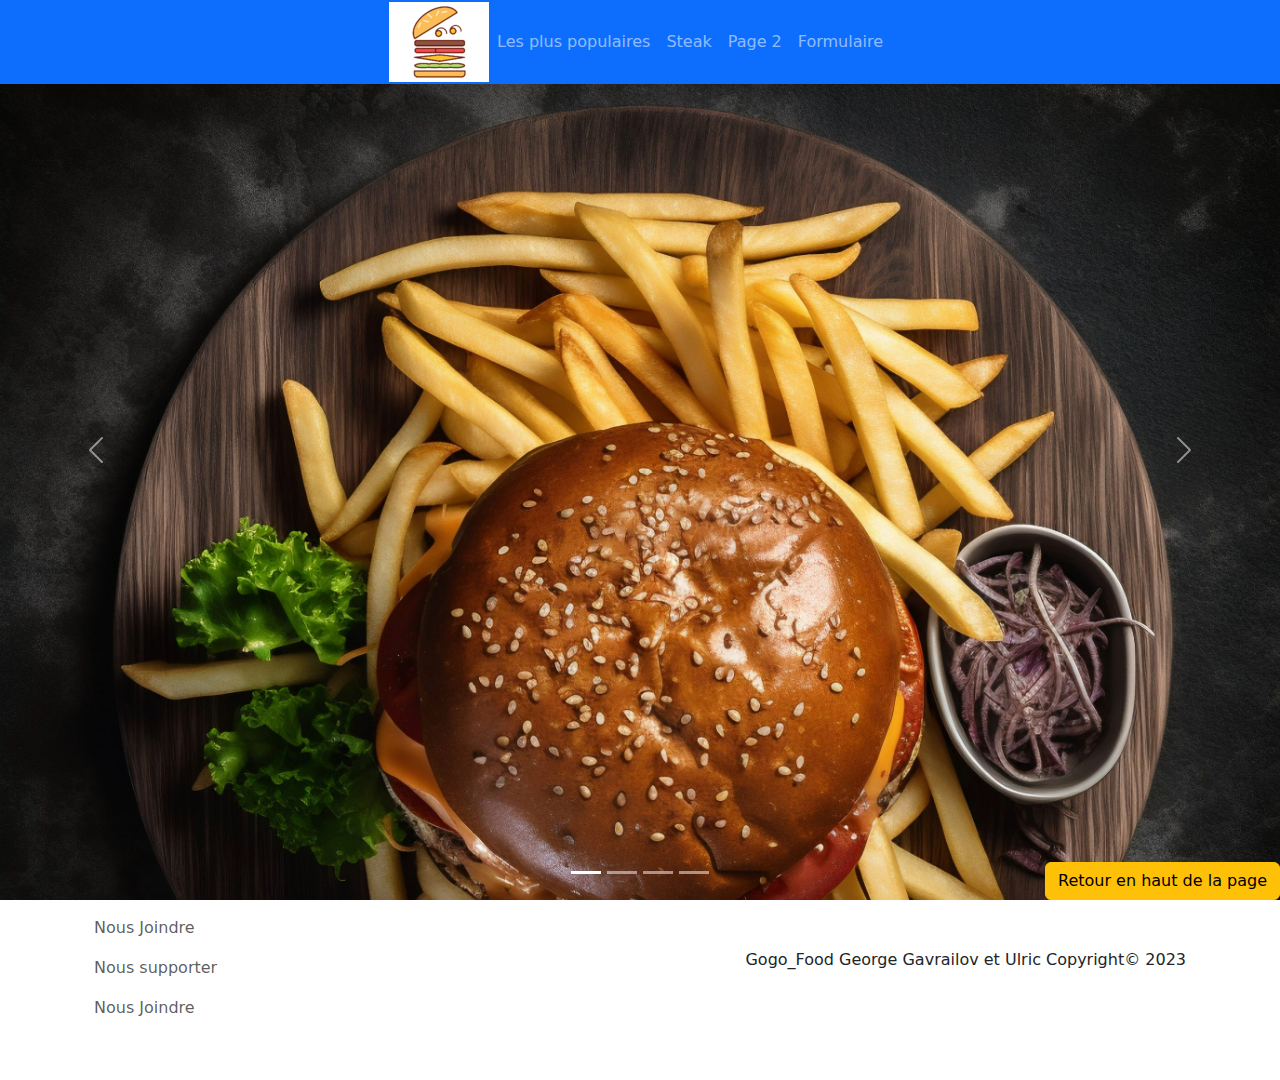
==== commit ee80c966: "Merge branch 'main' of https://gitlab.com/gogo14/web2_tp2" ====
--- a/index.html
+++ b/index.html
@@ -1,130 +1,97 @@
 <!DOCTYPE html>
 <html lang="fr">
 
-	<head>
-		<meta charset="utf-8">
-		<title>Gogo_Food</title>
-		<meta name="Gogo_Food"
-			content="Un site qui presente diffentes types de nourritures">
-		<meta name="viewport" content="width=device-width, initial-scale=1">
-		<link rel="stylesheet" href="css/styles.css">
-		<link rel="stylesheet" href="scss/_bootstrap.css">
-		<link rel="apple-touch-icon" sizes="180x180" href="favion/apple-touch-icon.png">
-		<link rel="icon" type="image/png" sizes="32x32" href="favion/favicon-32x32.png">
-		<link rel="icon" type="image/png" sizes="16x16" href="favion/favicon-16x16.png">
-		<link rel="manifest" href="favion/site.webmanifest">
-		<meta name="msapplication-TileColor" content="#da532c">
-		<meta name="theme-color" content="#ffffff">
-		
-	</head>
-	<body>
-		<a href="#principal" class="visually-hidden">Aller au contenu principal</a>
+<head>
+	<meta charset="utf-8">
+	<title>Gogo_Food</title>
+	<meta name="Gogo_Food" content="Un site qui presente diffentes types de nourritures">
+	<meta name="viewport" content="width=device-width, initial-scale=1">
+	<link rel="stylesheet" href="css/styles.css">
+	<link rel="stylesheet" href="scss/bootstrap.scss">
+	<link rel="stylesheet" href="https://cdn.jsdelivr.net/npm/bootstrap-icons@1.10.3/font/bootstrap-icons.css">
+	<link rel="apple-touch-icon" sizes="180x180" href="favion/apple-touch-icon.png">
+	<link rel="icon" type="image/png" sizes="32x32" href="favion/favicon-32x32.png">
+	<link rel="icon" type="image/png" sizes="16x16" href="favion/favicon-16x16.png">
+	<link rel="manifest" href="favion/site.webmanifest">
+	<meta name="msapplication-TileColor" content="#da532c">
+	<meta name="theme-color" content="#ffffff">
 
-		<!-- le contenu dans les li est temporaire c'est juste
-		 pour faire des teste et pour voir ca donne quoi-->
+</head>
 
-		<header class="position-relative bg-pryma" id="haut_page">
-			<nav class="navbar navbar-expand-xl fixed-top p-0 d-flex justify-content-center"
-				aria-labelledby="menu-primaire">
-
-
-
-					<h2 id="menu-primaire" class="visually-hidden">Menu primaire</h2>
-						<a href="index.html"><img
-							src="img/imageedit_1_4192637725_1.png"
-							alt="Gogo_Food" class="img-fluid">
-						<hgroup>
-							<h1 class="visually-hidden">Gogo_Food</h1>
-							<p class="visually-hidden">Un site qui presente diffentes types de
-								nourritures</p>
-						</hgroup>
-					</a>
-							
-					<h2 id="menu-primaire" class="visually-hidden">Menu primaire</h2>
-
-					
-
-					<!-- tu met dropdown et tu choisi la couleurs
-					 je t'ai fais un resumer sur teams -->
-
-					<div id="liens-barre-nav-principale" class="navbar-dark  d-md-inline ">
-						<ul class="align-items-center navbar-nav flex-grow-1">
-							<li class="nav-link">
-								<a class="nav-link" href="#">Different type de nourritures</a>
-							</li>
-							<li>
-								<a class="nav-link" href="#">Des Steak</a>
-							</li>
-							<li><a class="nav-link" href="page_2.html">Page 2</a></li>
-							<li><a class="nav-link" href="formulaire.html">formulaire</a></li>
-						</ul>
+<body>
+	<a href="#principal" class="visually-hidden">Aller au contenu principal</a>
+	<!-- le contenu dans les li est temporaire c'est juste pour faire des teste et pour voir ca donne quoi-->
+	<header class="position-relative bg-primary" id="haut_page">
+		<nav class="navbar navbar-expand fixed-top p-0 d-flex justify-content-center bg-primary"
+			aria-labelledby="menu-primaire">
+			<h2 id="menu-primaire" class="visually-hidden">Menu primaire</h2>
+			<a href="index.html">
+				<img width="100" height="80" src="img/imageedit_1_4192637725_1.png" alt="Gogo_Food" class="img-fluid">
+				<hgroup>
+					<h1 class="visually-hidden">Gogo_Food</h1>
+					<p class="visually-hidden">Un site qui presente diffentes types de nourritures</p>
+				</hgroup>
+			</a>
+			<h2 id="menu-primaire" class="visually-hidden">Menu principal</h2>
+			<!-- tu met dropdown et tu choisi la couleurs je t'ai fais un resumer sur teams -->
+			<div id="liens-barre-nav-principale" class="navbar-dark">
+				<ul class="align-items-center navbar-nav flex-grow-1">
+					<li><a class="nav-link" href="#">Les plus populaires</a></li>
+					<li><a class="nav-link" href="#">Steak</a></li>
+					<li><a class="nav-link" href="page_2.html">Page 2</a></li>
+					<li><a class="nav-link" href="formulaire.html">Formulaire</a></li>
+				</ul>
+			</div>
+			<button class="navbar-toggler collapsed d-sm-block d-md-none" type="button" data-bs-toggle="collapse"
+				data-bs-target="#liens-barre-nav-principale" aria-controls="liens-barre-nav-principale"
+				aria-expanded="false" aria-label="Toggle navigation">
+				<span class="navbar-toggler-icon"></span>
+			</button>
+		</nav>
+	</header>
+	<main id="principal">
+		<div id="carousel" class="carousel slide carousel-fade" data-bs-ride="carousel">
+			<div class="carousel-indicators">
+				<!-- le premier btn = 0 (comme un vecteur). C'est ton indicateur ou tu vois t'es rendu au quel carousel sur combien -->
+				<button type="button" data-bs-target="#carousel" data-bs-slide-to="0" class="active" aria-current="true"
+					aria-label="Slide 1"></button>
+				<button type="button" data-bs-target="#carousel" data-bs-slide-to="1" aria-label="Slide 2"></button>
+				<button type="button" data-bs-target="#carousel" data-bs-slide-to="2" aria-label="Slide 3"></button>
+				<button type="button" data-bs-target="#carousel" data-bs-slide-to="3" aria-label="Slide 4"></button>
+			</div>
+			<div class="carousel-inner">
+				<div class="carousel-item active">
+					<!-- l'image doit etre redimensionner pour que sa soit 1376 *1376 pour toutes les images -->
+					<img src="img/foodiesfeed.com_burger-with-french-fries-aerial.jpg" class="d-block w-100 h-25"
+						alt="image carousel 1">
+					<div class="carousel-caption d-md-block">
+						<h4 class="fw-bold text-light">Hamburger au fromage</h4>
+						<p>Hamburger au fromage acompagner de frites et d'oignon.</p>
 					</div>
-					<button class="navbar-toggler collapsed navbar-dark d-sm-block d-md-none bg-dark"
-						type="button"
-						data-bs-toggle="collapse"
-						data-bs-target="#liens-barre-nav-principale"
-						aria-controls="liens-barre-nav-principale"
-						aria-expanded="false" aria-label="Toggle navigation">
-						<span class="navbar-toggler-icon"></span>
-					</button>
-	 			</nav>
-		</header>
-		<main id="principal">
-
-			<div id="carousel" class="carousel slide carousel-fade"
-				data-bs-ride="carousel">
-				<div class="carousel-indicators">
-
-					<!-- le premier btn = 0 (comme un vecteur).
-					 C'est ton indicateur ou tu vois t'es rendu au quel carousel sur combien -->
-
-					<button type="button" data-bs-target="#carousel" data-bs-slide-to="0"
-						class="active" aria-current="true"
-						aria-label="Slide 1"></button>
-					<button type="button" data-bs-target="#carousel" data-bs-slide-to="1"
-						aria-label="Slide 2"></button>
-					<button type="button" data-bs-target="#carousel" data-bs-slide-to="2"
-						aria-label="Slide 3"></button>
-					<button type="button" data-bs-target="#carousel" data-bs-slide-to="3"
-						aria-label="Slide 4"></button>
 				</div>
-				<div class="carousel-inner">
-					<div class="carousel-item active">
-
-						<!-- l'image doit etre redimensionner pour que
-							 sa soit 1376 *1376 pour tout les iamge -->
-
-						<img src="img/foodiesfeed.com_burger-with-french-fries-aerial.jpg"
-							class="d-block w-100 h-25" alt="image carousel 1">
-						<div class="carousel-caption d-none d-md-block">
-							<h4 class="fw-bold text-light">cheesseBurger</h4>
-							<p>C'est un cheesseBurger acompagner de frites et de ognon.</p>
-						</div>
+				<div class="carousel-item">
+					<img src="img/foodiesfeed.com_steak-with-french-fries-on-a-plate.jpg" class="d-block w-100"
+						alt="image carousel 2">
+					<div class="carousel-caption d-none d-md-block">
+						<h4 class="fw-bold text-light">Steak</h4>
+						<p>Steak assaisonner acompagner de frites.</p>
 					</div>
-					<div class="carousel-item"> 
-			
-
-						<img src="img/foodiesfeed.com_steak-with-french-fries-on-a-plate.jpg" class="d-block w-100" alt="image carousel 2">
-						<div class="carousel-caption d-none d-md-block">
-							<h4 class="fw-bold text-light">Steak</h4>
-							<p>Steak assaisonner acompagner de frites.</p>
-						</div>
+				</div>
+				<div class="carousel-item">
+					<img src="img/foodiesfeed.com_pouring-honey-on-pancakes.jpg" class="d-block w-100"
+						alt="image carousel 3">
+					<div class="carousel-caption d-none d-md-block">
+						<h4 class="fw-bold text-light">Crèpes au miel</h4>
+						<p>Ce desert/dejeuner est a base de crepe, du miel et des fruit de cote(optionel).</p>
 					</div>
-					<div class="carousel-item">
-
-						<img src="img/foodiesfeed.com_pouring-honey-on-pancakes.jpg" class="d-block w-100 " alt="image carousel 3">
-						<div class="carousel-caption d-none d-md-block">
-							<h4 class="fw-bold text-light">Crepes au miel</h4>
-							<p>Ce desert/dejeuner est a base de crepe, du miel et des fruit de cote(optionel).</p>
-						</div>
-					</div>
-					<div class="carousel-item">
-						
-						<img src="img/foodiesfeed.com_ice-cream-cone-splash (1).jpg" class="d-block w-100" alt="image carousel 4">
-						<div class="carousel-caption d-none d-md-block">
-							<h4 class="fw-bold text-light">Creme glace</h4>
-							<p>Une belle creme glacer a la vannille a compagner de fruits et de siro de serise.</p> <!-- jsp c'est quoi le siro ;) -->
-						</div>
+				</div>
+				<div class="carousel-item">
+					<!-- img/foodiesfeed.com_cheeseburger.jpg -->
+					<img src="img/foodiesfeed.com_ice-cream-cone-splash (1).jpg" class="d-block w-100"
+						alt="image carousel 4">
+					<div class="carousel-caption d-none d-md-block">
+						<h4 class="fw-bold text-light">Crème glace</h4>
+						<p>Une belle creme glacer a la vannille a compagner de fruits et de siro de cerise.</p>
 					</div>
 				</div>
 			</div>
@@ -159,9 +126,7 @@
 			</a>
 		</div>
 	</footer>
-	<script src="https://cdn.jsdelivr.net/npm/bootstrap@5.2.1/dist/js/bootstrap.bundle.min.js"
-		integrity="sha384-u1OknCvxWvY5kfmNBILK2hRnQC3Pr17a+RTT6rIHI7NnikvbZlHgTPOOmMi466C8"
-		crossorigin="anonymous"></script>
+	<script src="https://cdn.jsdelivr.net/npm/bootstrap@5.2.1/dist/js/bootstrap.bundle.min.js" integrity="sha384-u1OknCvxWvY5kfmNBILK2hRnQC3Pr17a+RTT6rIHI7NnikvbZlHgTPOOmMi466C8" crossorigin="anonymous"></script>
 </body>
 
-</html>
+</html>--- a/css/styles.css
+++ b/css/styles.css
@@ -11977,4 +11977,21 @@
     display: none !important;
   }
 }
-/*** Début des styles personnalisés ***//*# sourceMappingURL=styles.css.map */+/*** Début des styles personnalisés ***/
+body.page-formulaire > header,
+header > nav {
+  height: 5.25rem;
+}
+
+main {
+  min-height: calc(100vh - 5.25rem - 11.25rem);
+}
+
+footer {
+  height: 11.25rem;
+}
+
+#carousel,
+.carousel-inner {
+  height: 100vh;
+}/*# sourceMappingURL=styles.css.map */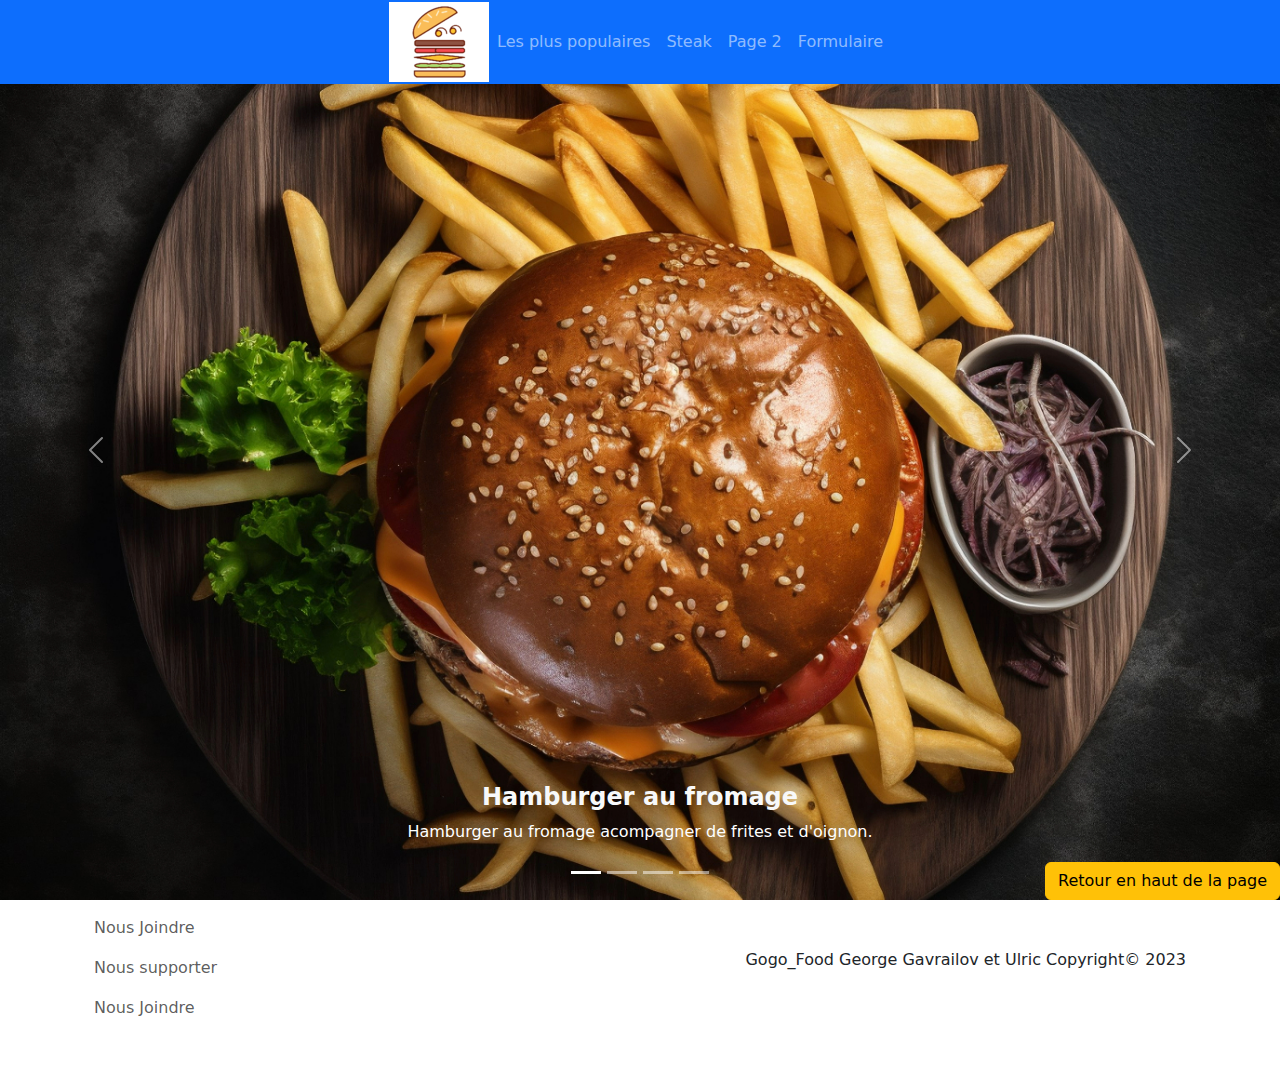
==== commit 9c47527a: "pull" ====
--- a/index.html
+++ b/index.html
@@ -1,132 +1,121 @@
 <!DOCTYPE html>
 <html lang="fr">
-
-<head>
-	<meta charset="utf-8">
-	<title>Gogo_Food</title>
-	<meta name="Gogo_Food" content="Un site qui presente diffentes types de nourritures">
-	<meta name="viewport" content="width=device-width, initial-scale=1">
-	<link rel="stylesheet" href="css/styles.css">
-	<link rel="stylesheet" href="scss/bootstrap.scss">
-	<link rel="stylesheet" href="https://cdn.jsdelivr.net/npm/bootstrap-icons@1.10.3/font/bootstrap-icons.css">
-	<link rel="apple-touch-icon" sizes="180x180" href="favion/apple-touch-icon.png">
-	<link rel="icon" type="image/png" sizes="32x32" href="favion/favicon-32x32.png">
-	<link rel="icon" type="image/png" sizes="16x16" href="favion/favicon-16x16.png">
-	<link rel="manifest" href="favion/site.webmanifest">
-	<meta name="msapplication-TileColor" content="#da532c">
-	<meta name="theme-color" content="#ffffff">
-
-</head>
-
-<body>
-	<a href="#principal" class="visually-hidden">Aller au contenu principal</a>
-	<!-- le contenu dans les li est temporaire c'est juste pour faire des teste et pour voir ca donne quoi-->
-	<header class="position-relative bg-primary" id="haut_page">
-		<nav class="navbar navbar-expand fixed-top p-0 d-flex justify-content-center bg-primary"
-			aria-labelledby="menu-primaire">
-			<h2 id="menu-primaire" class="visually-hidden">Menu primaire</h2>
-			<a href="index.html">
-				<img width="100" height="80" src="img/imageedit_1_4192637725_1.png" alt="Gogo_Food" class="img-fluid">
-				<hgroup>
-					<h1 class="visually-hidden">Gogo_Food</h1>
-					<p class="visually-hidden">Un site qui presente diffentes types de nourritures</p>
-				</hgroup>
-			</a>
-			<h2 id="menu-primaire" class="visually-hidden">Menu principal</h2>
-			<!-- tu met dropdown et tu choisi la couleurs je t'ai fais un resumer sur teams -->
-			<div id="liens-barre-nav-principale" class="navbar-dark">
-				<ul class="align-items-center navbar-nav flex-grow-1">
-					<li><a class="nav-link" href="#">Les plus populaires</a></li>
-					<li><a class="nav-link" href="#">Steak</a></li>
-					<li><a class="nav-link" href="page_2.html">Page 2</a></li>
-					<li><a class="nav-link" href="formulaire.html">Formulaire</a></li>
-				</ul>
-			</div>
-			<button class="navbar-toggler collapsed d-sm-block d-md-none" type="button" data-bs-toggle="collapse"
-				data-bs-target="#liens-barre-nav-principale" aria-controls="liens-barre-nav-principale"
-				aria-expanded="false" aria-label="Toggle navigation">
-				<span class="navbar-toggler-icon"></span>
-			</button>
-		</nav>
-	</header>
-	<main id="principal">
-		<div id="carousel" class="carousel slide carousel-fade" data-bs-ride="carousel">
-			<div class="carousel-indicators">
-				<!-- le premier btn = 0 (comme un vecteur). C'est ton indicateur ou tu vois t'es rendu au quel carousel sur combien -->
-				<button type="button" data-bs-target="#carousel" data-bs-slide-to="0" class="active" aria-current="true"
-					aria-label="Slide 1"></button>
-				<button type="button" data-bs-target="#carousel" data-bs-slide-to="1" aria-label="Slide 2"></button>
-				<button type="button" data-bs-target="#carousel" data-bs-slide-to="2" aria-label="Slide 3"></button>
-				<button type="button" data-bs-target="#carousel" data-bs-slide-to="3" aria-label="Slide 4"></button>
-			</div>
-			<div class="carousel-inner">
-				<div class="carousel-item active">
-					<!-- l'image doit etre redimensionner pour que sa soit 1376 *1376 pour toutes les images -->
-					<img src="img/foodiesfeed.com_burger-with-french-fries-aerial.jpg" class="d-block w-100 h-25"
-						alt="image carousel 1">
-					<div class="carousel-caption d-md-block">
-						<h4 class="fw-bold text-light">Hamburger au fromage</h4>
-						<p>Hamburger au fromage acompagner de frites et d'oignon.</p>
+	<head>
+		<meta charset="utf-8">
+		<title>Gogo_Food</title>
+		<meta name="Gogo_Food" content="Un site qui presente diffentes types de nourritures">
+		<meta name="viewport" content="width=device-width, initial-scale=1">
+		<link rel="stylesheet" href="css/styles.css">
+		<link rel="stylesheet" href="https://cdn.jsdelivr.net/npm/bootstrap-icons@1.10.3/font/bootstrap-icons.css">
+		<link rel="apple-touch-icon" sizes="180x180" href="favion/apple-touch-icon.png">
+		<link rel="icon" type="image/png" sizes="32x32" href="favion/favicon-32x32.png">
+		<link rel="icon" type="image/png" sizes="16x16" href="favion/favicon-16x16.png">
+		<link rel="manifest" href="favion/site.webmanifest">
+		<meta name="msapplication-TileColor" content="#da532c">
+		<meta name="theme-color" content="#ffffff">
+	</head>
+	<body class="page-accueil">
+		<a href="#principal" class="visually-hidden">Aller au menu principal</a>
+		<!-- le contenu dans les li est temporaire c'est juste pour faire des teste et pour voir ca donne quoi-->
+		<header class="position-relative bg-primary" id="haut_page">
+			<nav class="navbar navbar-expand fixed-top p-0 d-flex justify-content-center bg-primary" aria-labelledby="menu-primaire">
+				<h2 id="menu-primaire" class="visually-hidden">Menu primaire</h2>
+				<a href="index.html">
+					<img width="100" height="80" src="img/imageedit_1_4192637725_1.png" alt="Gogo_Food" class="img-fluid">
+					<hgroup>
+						<h1 class="visually-hidden">Gogo_Food</h1>
+						<p class="visually-hidden">Un site qui presente diffentes types de nourritures</p>
+					</hgroup>
+				</a>
+				<h2 id="menu-primaire" class="visually-hidden">Menu principal</h2>
+				<!-- tu met dropdown et tu choisi la couleurs je t'ai fais un resumer sur teams -->
+				<div id="liens-barre-nav-principale" class="navbar-dark gap-1">
+					<ul class="align-items-center navbar-nav flex-grow-1">
+						<li><a class="nav-link" href="#">Les plus populaires</a></li>
+						<li><a class="nav-link" href="#">Steak</a></li>
+						<li><a class="nav-link" href="page_2.html">Page 2</a></li>
+						<li><a class="nav-link" href="formulaire.html">Formulaire</a></li>
+					</ul>
+				</div>
+				<button class="navbar-toggler collapsed d-sm-block d-md-none" type="button" data-bs-toggle="collapse"
+					data-bs-target="#liens-barre-nav-principale" aria-controls="liens-barre-nav-principale"
+					aria-expanded="false" aria-label="Toggle navigation">
+					<span class="navbar-toggler-icon"></span>
+				</button>
+			</nav>
+		</header>
+		<main id="principal">
+			<div id="carousel" class="carousel slide carousel-fade" data-bs-ride="carousel">
+				<div class="carousel-indicators">
+					<!-- le premier btn = 0 (comme un vecteur). C'est ton indicateur ou tu vois t'es rendu au quel carousel sur combien -->
+					<button type="button" data-bs-target="#carousel" data-bs-slide-to="0" class="active" aria-current="true" aria-label="Slide 1"></button>
+					<button type="button" data-bs-target="#carousel" data-bs-slide-to="1" aria-label="Slide 2"></button>
+					<button type="button" data-bs-target="#carousel" data-bs-slide-to="2" aria-label="Slide 3"></button>
+					<button type="button" data-bs-target="#carousel" data-bs-slide-to="3" aria-label="Slide 4"></button>
+				</div>
+				<div class="carousel-inner">
+					<div class="carousel-item active">
+						<!-- l'image doit etre redimensionner pour que sa soit 1376 *1376 pour toutes les images -->
+						<img src="img/foodiesfeed.com_burger-with-french-fries-aerial.jpg" class="d-block" alt="image carousel 1">
+						<div class="carousel-caption d-md-block">
+							<h4 class="fw-bold text-light">Hamburger au fromage</h4>
+							<p>Hamburger au fromage acompagner de frites et d'oignon.</p>
+						</div>
+					</div>
+					<div class="carousel-item">
+						<img src="img/foodiesfeed.com_steak-with-french-fries-on-a-plate.jpg" class="d-block" alt="image carousel 2">
+						<div class="carousel-caption d-none d-md-block">
+							<h4 class="fw-bold text-light">Steak</h4>
+							<p>Steak assaisonner acompagner de frites.</p>
+						</div>
+					</div>
+					<div class="carousel-item">
+						<img src="img/foodiesfeed.com_pouring-honey-on-pancakes.jpg" class="d-block" alt="image carousel 3">
+						<div class="carousel-caption d-none d-md-block">
+							<h4 class="fw-bold text-light">Crèpes au miel</h4>
+							<p>Ce desert/dejeuner est a base de crepe, du miel et des fruit de cote(optionel).</p>
+						</div>
+					</div>
+					<div class="carousel-item">
+						<!-- img/foodiesfeed.com_cheeseburger.jpg -->
+						<img src="img/foodiesfeed.com_ice-cream-cone-splash (1).jpg" class="d-block" alt="image carousel 4">
+						<div class="carousel-caption d-none d-md-block">
+							<h4 class="fw-bold text-light">Crème glace</h4>
+							<p>Une belle creme glacer a la vannille a compagner de fruits et de siro de cerise.</p>
+						</div>
 					</div>
 				</div>
-				<div class="carousel-item">
-					<img src="img/foodiesfeed.com_steak-with-french-fries-on-a-plate.jpg" class="d-block w-100"
-						alt="image carousel 2">
-					<div class="carousel-caption d-none d-md-block">
-						<h4 class="fw-bold text-light">Steak</h4>
-						<p>Steak assaisonner acompagner de frites.</p>
-					</div>
+				<!-- les boutons pour changer de page de carousel-->
+				<button class="carousel-control-prev" type="button" data-bs-target="#carousel" data-bs-slide="prev">
+					<span class="carousel-control-prev-icon" aria-hidden="true"></span>
+					<span class="visually-hidden">Précédent</span>
+				</button>
+				<button class="carousel-control-next" type="button" data-bs-target="#carousel" data-bs-slide="next">
+					<span class="carousel-control-next-icon" aria-hidden="true"></span>
+					<span class="visually-hidden">Suivant</span>
+				</button>
+			</div>
+		</main>
+		<footer class="container">
+			<!-- le contenu dans les li est temporaire c'est juste pour faire des teste et pour voir ca donne quoi-->
+			<nav class="navbar" aria-labelledby="menu-secondaire">
+				<h2 id="menu-secondaire" class="visually-hidden">Menu secondaire</h2>
+				<div class="container text-secondary">
+					<ul class=" navbar-nav">
+						<li><a href="#" class="nav-link">Nous Joindre</a></li>
+						<li><a href="#" class="nav-link">Nous supporter</a></li>
+						<li><a href="#" class="nav-link">Nous Joindre</a></li>
+					</ul>
+					<!-- a toi de voir pour le designe -->
+					<p class="text-dark">Gogo_Food George Gavrailov et Ulric Copyright© 2023</p>
 				</div>
-				<div class="carousel-item">
-					<img src="img/foodiesfeed.com_pouring-honey-on-pancakes.jpg" class="d-block w-100"
-						alt="image carousel 3">
-					<div class="carousel-caption d-none d-md-block">
-						<h4 class="fw-bold text-light">Crèpes au miel</h4>
-						<p>Ce desert/dejeuner est a base de crepe, du miel et des fruit de cote(optionel).</p>
-					</div>
-				</div>
-				<div class="carousel-item">
-					<!-- img/foodiesfeed.com_cheeseburger.jpg -->
-					<img src="img/foodiesfeed.com_ice-cream-cone-splash (1).jpg" class="d-block w-100"
-						alt="image carousel 4">
-					<div class="carousel-caption d-none d-md-block">
-						<h4 class="fw-bold text-light">Crème glace</h4>
-						<p>Une belle creme glacer a la vannille a compagner de fruits et de siro de cerise.</p>
-					</div>
-				</div>
+			</nav>
+			<div class="fixed-bottom d-flex justify-content-end">
+				<a href="#haut_page">
+					<button class="btn btn-warning">Retour en haut de la page</button>
+				</a>
 			</div>
-			<!-- les boutons pour changer de page de carousel-->
-			<button class="carousel-control-prev" type="button" data-bs-target="#carousel" data-bs-slide="prev">
-				<span class="carousel-control-prev-icon" aria-hidden="true"></span>
-				<span class="visually-hidden">Précédent</span>
-			</button>
-			<button class="carousel-control-next" type="button" data-bs-target="#carousel" data-bs-slide="next">
-				<span class="carousel-control-next-icon" aria-hidden="true"></span>
-				<span class="visually-hidden">Suivant</span>
-			</button>
-		</div>
-	</main>
-	<footer class="container">
-		<!-- le contenu dans les li est temporaire c'est juste pour faire des teste et pour voir ca donne quoi-->
-		<nav class="navbar" aria-labelledby="menu-secondaire">
-			<h2 id="menu-secondaire" class="visually-hidden">Menu secondaire</h2>
-			<div class="container text-secondary">
-				<ul class=" navbar-nav">
-					<li><a href="#" class="nav-link">Nous Joindre</a></li>
-					<li><a href="#" class="nav-link">Nous supporter</a></li>
-					<li><a href="#" class="nav-link">Nous Joindre</a></li>
-				</ul>
-				<!-- a toi de voir pour le designe -->
-				<p class="text-dark">Gogo_Food George Gavrailov et Ulric Copyright© 2023</p>
-			</div>
-		</nav>
-		<div class="fixed-bottom d-flex justify-content-end">
-			<a href="#haut_page">
-				<button class="btn btn-warning">Retour en haut de la page</button>
-			</a>
-		</div>
-	</footer>
-	<script src="https://cdn.jsdelivr.net/npm/bootstrap@5.2.1/dist/js/bootstrap.bundle.min.js" integrity="sha384-u1OknCvxWvY5kfmNBILK2hRnQC3Pr17a+RTT6rIHI7NnikvbZlHgTPOOmMi466C8" crossorigin="anonymous"></script>
-</body>
-
+		</footer>
+		<script src="https://cdn.jsdelivr.net/npm/bootstrap@5.2.1/dist/js/bootstrap.bundle.min.js" integrity="sha384-u1OknCvxWvY5kfmNBILK2hRnQC3Pr17a+RTT6rIHI7NnikvbZlHgTPOOmMi466C8" crossorigin="anonymous"></script>
+	</body>
 </html>--- a/css/styles.css
+++ b/css/styles.css
@@ -273,11 +273,9 @@
 }
 
 abbr[title] {
-  -webkit-text-decoration: underline dotted;
-          text-decoration: underline dotted;
+  text-decoration: underline dotted;
   cursor: help;
-  -webkit-text-decoration-skip-ink: none;
-          text-decoration-skip-ink: none;
+  text-decoration-skip-ink: none;
 }
 
 address {
@@ -2116,9 +2114,7 @@
   font-weight: 400;
   line-height: 1.5;
   color: var(--bs-body-color);
-  -webkit-appearance: none;
-     -moz-appearance: none;
-          appearance: none;
+  appearance: none;
   background-color: var(--bs-body-bg);
   background-clip: padding-box;
   border: var(--bs-border-width) solid var(--bs-border-color);
@@ -2151,10 +2147,6 @@
 .form-control::-webkit-datetime-edit {
   display: block;
   padding: 0;
-}
-.form-control::-moz-placeholder {
-  color: var(--bs-secondary-color);
-  opacity: 1;
 }
 .form-control::placeholder {
   color: var(--bs-secondary-color);
@@ -2272,9 +2264,7 @@
   font-weight: 400;
   line-height: 1.5;
   color: var(--bs-body-color);
-  -webkit-appearance: none;
-     -moz-appearance: none;
-          appearance: none;
+  appearance: none;
   background-color: var(--bs-body-bg);
   background-image: var(--bs-form-select-bg-img), var(--bs-form-select-bg-icon, none);
   background-repeat: no-repeat;
@@ -2355,17 +2345,14 @@
   height: 1em;
   margin-top: 0.25em;
   vertical-align: top;
-  -webkit-appearance: none;
-     -moz-appearance: none;
-          appearance: none;
+  appearance: none;
   background-color: var(--bs-form-check-bg);
   background-image: var(--bs-form-check-bg-image);
   background-repeat: no-repeat;
   background-position: center;
   background-size: contain;
   border: var(--bs-border-width) solid var(--bs-border-color);
-  -webkit-print-color-adjust: exact;
-          print-color-adjust: exact;
+  print-color-adjust: exact;
 }
 .form-check-input[type=checkbox] {
   border-radius: 0.25em;
@@ -2463,9 +2450,7 @@
   width: 100%;
   height: 1.5rem;
   padding: 0;
-  -webkit-appearance: none;
-     -moz-appearance: none;
-          appearance: none;
+  appearance: none;
   background-color: transparent;
 }
 .form-range:focus {
@@ -2484,17 +2469,14 @@
   width: 1rem;
   height: 1rem;
   margin-top: -0.25rem;
-  -webkit-appearance: none;
-          appearance: none;
+  appearance: none;
   background-color: #0d6efd;
   border: 0;
   border-radius: 1rem;
-  -webkit-transition: background-color 0.15s ease-in-out, border-color 0.15s ease-in-out, box-shadow 0.15s ease-in-out;
   transition: background-color 0.15s ease-in-out, border-color 0.15s ease-in-out, box-shadow 0.15s ease-in-out;
 }
 @media (prefers-reduced-motion: reduce) {
   .form-range::-webkit-slider-thumb {
-    -webkit-transition: none;
     transition: none;
   }
 }
@@ -2513,17 +2495,14 @@
 .form-range::-moz-range-thumb {
   width: 1rem;
   height: 1rem;
-  -moz-appearance: none;
-       appearance: none;
+  appearance: none;
   background-color: #0d6efd;
   border: 0;
   border-radius: 1rem;
-  -moz-transition: background-color 0.15s ease-in-out, border-color 0.15s ease-in-out, box-shadow 0.15s ease-in-out;
   transition: background-color 0.15s ease-in-out, border-color 0.15s ease-in-out, box-shadow 0.15s ease-in-out;
 }
 @media (prefers-reduced-motion: reduce) {
   .form-range::-moz-range-thumb {
-    -moz-transition: none;
     transition: none;
   }
 }
@@ -2584,16 +2563,9 @@
 .form-floating > .form-control-plaintext {
   padding: 1rem 0.75rem;
 }
-.form-floating > .form-control::-moz-placeholder, .form-floating > .form-control-plaintext::-moz-placeholder {
-  color: transparent;
-}
 .form-floating > .form-control::placeholder,
 .form-floating > .form-control-plaintext::placeholder {
   color: transparent;
-}
-.form-floating > .form-control:not(:-moz-placeholder-shown), .form-floating > .form-control-plaintext:not(:-moz-placeholder-shown) {
-  padding-top: 1.625rem;
-  padding-bottom: 0.625rem;
 }
 .form-floating > .form-control:focus, .form-floating > .form-control:not(:placeholder-shown),
 .form-floating > .form-control-plaintext:focus,
@@ -2609,10 +2581,6 @@
 .form-floating > .form-select {
   padding-top: 1.625rem;
   padding-bottom: 0.625rem;
-}
-.form-floating > .form-control:not(:-moz-placeholder-shown) ~ label {
-  color: rgba(var(--bs-body-color-rgb), 0.65);
-  transform: scale(0.85) translateY(-0.5rem) translateX(0.15rem);
 }
 .form-floating > .form-control:focus ~ label,
 .form-floating > .form-control:not(:placeholder-shown) ~ label,
@@ -2620,15 +2588,6 @@
 .form-floating > .form-select ~ label {
   color: rgba(var(--bs-body-color-rgb), 0.65);
   transform: scale(0.85) translateY(-0.5rem) translateX(0.15rem);
-}
-.form-floating > .form-control:not(:-moz-placeholder-shown) ~ label::after {
-  position: absolute;
-  inset: 1rem 0.375rem;
-  z-index: -1;
-  height: 1.5em;
-  content: "";
-  background-color: var(--bs-body-bg);
-  border-radius: var(--bs-border-radius);
 }
 .form-floating > .form-control:focus ~ label::after,
 .form-floating > .form-control:not(:placeholder-shown) ~ label::after,
@@ -2956,9 +2915,7 @@
   text-decoration: none;
   vertical-align: middle;
   cursor: pointer;
-  -webkit-user-select: none;
-     -moz-user-select: none;
-          user-select: none;
+  user-select: none;
   border: var(--bs-btn-border-width) solid var(--bs-btn-border-color);
   border-radius: var(--bs-btn-border-radius);
   background-color: var(--bs-btn-bg);
@@ -5342,9 +5299,7 @@
 }
 .btn-close:disabled, .btn-close.disabled {
   pointer-events: none;
-  -webkit-user-select: none;
-     -moz-user-select: none;
-          user-select: none;
+  user-select: none;
   opacity: var(--bs-btn-close-disabled-opacity);
 }
 
@@ -5394,7 +5349,6 @@
   --bs-toast-zindex: 1090;
   position: absolute;
   z-index: var(--bs-toast-zindex);
-  width: -moz-max-content;
   width: max-content;
   max-width: 100%;
   pointer-events: none;
@@ -6788,17 +6742,14 @@
   }
 }
 .placeholder-wave {
-  -webkit-mask-image: linear-gradient(130deg, #000 55%, rgba(0, 0, 0, 0.8) 75%, #000 95%);
-          mask-image: linear-gradient(130deg, #000 55%, rgba(0, 0, 0, 0.8) 75%, #000 95%);
-  -webkit-mask-size: 200% 100%;
-          mask-size: 200% 100%;
+  mask-image: linear-gradient(130deg, #000 55%, rgba(0, 0, 0, 0.8) 75%, #000 95%);
+  mask-size: 200% 100%;
   animation: placeholder-wave 2s linear infinite;
 }
 
 @keyframes placeholder-wave {
   100% {
-    -webkit-mask-position: -200% 0%;
-            mask-position: -200% 0%;
+    mask-position: -200% 0%;
   }
 }
 .clearfix::after {
@@ -7171,28 +7122,23 @@
 }
 
 .object-fit-contain {
-  -o-object-fit: contain !important;
-     object-fit: contain !important;
+  object-fit: contain !important;
 }
 
 .object-fit-cover {
-  -o-object-fit: cover !important;
-     object-fit: cover !important;
+  object-fit: cover !important;
 }
 
 .object-fit-fill {
-  -o-object-fit: fill !important;
-     object-fit: fill !important;
+  object-fit: fill !important;
 }
 
 .object-fit-scale {
-  -o-object-fit: scale-down !important;
-     object-fit: scale-down !important;
+  object-fit: scale-down !important;
 }
 
 .object-fit-none {
-  -o-object-fit: none !important;
-     object-fit: none !important;
+  object-fit: none !important;
 }
 
 .opacity-0 {
@@ -8272,33 +8218,27 @@
 }
 
 .column-gap-0 {
-  -moz-column-gap: 0 !important;
-       column-gap: 0 !important;
+  column-gap: 0 !important;
 }
 
 .column-gap-1 {
-  -moz-column-gap: 0.25rem !important;
-       column-gap: 0.25rem !important;
+  column-gap: 0.25rem !important;
 }
 
 .column-gap-2 {
-  -moz-column-gap: 0.5rem !important;
-       column-gap: 0.5rem !important;
+  column-gap: 0.5rem !important;
 }
 
 .column-gap-3 {
-  -moz-column-gap: 1rem !important;
-       column-gap: 1rem !important;
+  column-gap: 1rem !important;
 }
 
 .column-gap-4 {
-  -moz-column-gap: 1.5rem !important;
-       column-gap: 1.5rem !important;
+  column-gap: 1.5rem !important;
 }
 
 .column-gap-5 {
-  -moz-column-gap: 3rem !important;
-       column-gap: 3rem !important;
+  column-gap: 3rem !important;
 }
 
 .font-monospace {
@@ -8854,21 +8794,15 @@
 }
 
 .user-select-all {
-  -webkit-user-select: all !important;
-     -moz-user-select: all !important;
-          user-select: all !important;
+  user-select: all !important;
 }
 
 .user-select-auto {
-  -webkit-user-select: auto !important;
-     -moz-user-select: auto !important;
-          user-select: auto !important;
+  user-select: auto !important;
 }
 
 .user-select-none {
-  -webkit-user-select: none !important;
-     -moz-user-select: none !important;
-          user-select: none !important;
+  user-select: none !important;
 }
 
 .pe-none {
@@ -9134,24 +9068,19 @@
     float: none !important;
   }
   .object-fit-sm-contain {
-    -o-object-fit: contain !important;
-       object-fit: contain !important;
+    object-fit: contain !important;
   }
   .object-fit-sm-cover {
-    -o-object-fit: cover !important;
-       object-fit: cover !important;
+    object-fit: cover !important;
   }
   .object-fit-sm-fill {
-    -o-object-fit: fill !important;
-       object-fit: fill !important;
+    object-fit: fill !important;
   }
   .object-fit-sm-scale {
-    -o-object-fit: scale-down !important;
-       object-fit: scale-down !important;
+    object-fit: scale-down !important;
   }
   .object-fit-sm-none {
-    -o-object-fit: none !important;
-       object-fit: none !important;
+    object-fit: none !important;
   }
   .d-sm-inline {
     display: inline !important;
@@ -9651,28 +9580,22 @@
     row-gap: 3rem !important;
   }
   .column-gap-sm-0 {
-    -moz-column-gap: 0 !important;
-         column-gap: 0 !important;
+    column-gap: 0 !important;
   }
   .column-gap-sm-1 {
-    -moz-column-gap: 0.25rem !important;
-         column-gap: 0.25rem !important;
+    column-gap: 0.25rem !important;
   }
   .column-gap-sm-2 {
-    -moz-column-gap: 0.5rem !important;
-         column-gap: 0.5rem !important;
+    column-gap: 0.5rem !important;
   }
   .column-gap-sm-3 {
-    -moz-column-gap: 1rem !important;
-         column-gap: 1rem !important;
+    column-gap: 1rem !important;
   }
   .column-gap-sm-4 {
-    -moz-column-gap: 1.5rem !important;
-         column-gap: 1.5rem !important;
+    column-gap: 1.5rem !important;
   }
   .column-gap-sm-5 {
-    -moz-column-gap: 3rem !important;
-         column-gap: 3rem !important;
+    column-gap: 3rem !important;
   }
   .text-sm-start {
     text-align: left !important;
@@ -9695,24 +9618,19 @@
     float: none !important;
   }
   .object-fit-md-contain {
-    -o-object-fit: contain !important;
-       object-fit: contain !important;
+    object-fit: contain !important;
   }
   .object-fit-md-cover {
-    -o-object-fit: cover !important;
-       object-fit: cover !important;
+    object-fit: cover !important;
   }
   .object-fit-md-fill {
-    -o-object-fit: fill !important;
-       object-fit: fill !important;
+    object-fit: fill !important;
   }
   .object-fit-md-scale {
-    -o-object-fit: scale-down !important;
-       object-fit: scale-down !important;
+    object-fit: scale-down !important;
   }
   .object-fit-md-none {
-    -o-object-fit: none !important;
-       object-fit: none !important;
+    object-fit: none !important;
   }
   .d-md-inline {
     display: inline !important;
@@ -10212,28 +10130,22 @@
     row-gap: 3rem !important;
   }
   .column-gap-md-0 {
-    -moz-column-gap: 0 !important;
-         column-gap: 0 !important;
+    column-gap: 0 !important;
   }
   .column-gap-md-1 {
-    -moz-column-gap: 0.25rem !important;
-         column-gap: 0.25rem !important;
+    column-gap: 0.25rem !important;
   }
   .column-gap-md-2 {
-    -moz-column-gap: 0.5rem !important;
-         column-gap: 0.5rem !important;
+    column-gap: 0.5rem !important;
   }
   .column-gap-md-3 {
-    -moz-column-gap: 1rem !important;
-         column-gap: 1rem !important;
+    column-gap: 1rem !important;
   }
   .column-gap-md-4 {
-    -moz-column-gap: 1.5rem !important;
-         column-gap: 1.5rem !important;
+    column-gap: 1.5rem !important;
   }
   .column-gap-md-5 {
-    -moz-column-gap: 3rem !important;
-         column-gap: 3rem !important;
+    column-gap: 3rem !important;
   }
   .text-md-start {
     text-align: left !important;
@@ -10256,24 +10168,19 @@
     float: none !important;
   }
   .object-fit-lg-contain {
-    -o-object-fit: contain !important;
-       object-fit: contain !important;
+    object-fit: contain !important;
   }
   .object-fit-lg-cover {
-    -o-object-fit: cover !important;
-       object-fit: cover !important;
+    object-fit: cover !important;
   }
   .object-fit-lg-fill {
-    -o-object-fit: fill !important;
-       object-fit: fill !important;
+    object-fit: fill !important;
   }
   .object-fit-lg-scale {
-    -o-object-fit: scale-down !important;
-       object-fit: scale-down !important;
+    object-fit: scale-down !important;
   }
   .object-fit-lg-none {
-    -o-object-fit: none !important;
-       object-fit: none !important;
+    object-fit: none !important;
   }
   .d-lg-inline {
     display: inline !important;
@@ -10773,28 +10680,22 @@
     row-gap: 3rem !important;
   }
   .column-gap-lg-0 {
-    -moz-column-gap: 0 !important;
-         column-gap: 0 !important;
+    column-gap: 0 !important;
   }
   .column-gap-lg-1 {
-    -moz-column-gap: 0.25rem !important;
-         column-gap: 0.25rem !important;
+    column-gap: 0.25rem !important;
   }
   .column-gap-lg-2 {
-    -moz-column-gap: 0.5rem !important;
-         column-gap: 0.5rem !important;
+    column-gap: 0.5rem !important;
   }
   .column-gap-lg-3 {
-    -moz-column-gap: 1rem !important;
-         column-gap: 1rem !important;
+    column-gap: 1rem !important;
   }
   .column-gap-lg-4 {
-    -moz-column-gap: 1.5rem !important;
-         column-gap: 1.5rem !important;
+    column-gap: 1.5rem !important;
   }
   .column-gap-lg-5 {
-    -moz-column-gap: 3rem !important;
-         column-gap: 3rem !important;
+    column-gap: 3rem !important;
   }
   .text-lg-start {
     text-align: left !important;
@@ -10817,24 +10718,19 @@
     float: none !important;
   }
   .object-fit-xl-contain {
-    -o-object-fit: contain !important;
-       object-fit: contain !important;
+    object-fit: contain !important;
   }
   .object-fit-xl-cover {
-    -o-object-fit: cover !important;
-       object-fit: cover !important;
+    object-fit: cover !important;
   }
   .object-fit-xl-fill {
-    -o-object-fit: fill !important;
-       object-fit: fill !important;
+    object-fit: fill !important;
   }
   .object-fit-xl-scale {
-    -o-object-fit: scale-down !important;
-       object-fit: scale-down !important;
+    object-fit: scale-down !important;
   }
   .object-fit-xl-none {
-    -o-object-fit: none !important;
-       object-fit: none !important;
+    object-fit: none !important;
   }
   .d-xl-inline {
     display: inline !important;
@@ -11334,28 +11230,22 @@
     row-gap: 3rem !important;
   }
   .column-gap-xl-0 {
-    -moz-column-gap: 0 !important;
-         column-gap: 0 !important;
+    column-gap: 0 !important;
   }
   .column-gap-xl-1 {
-    -moz-column-gap: 0.25rem !important;
-         column-gap: 0.25rem !important;
+    column-gap: 0.25rem !important;
   }
   .column-gap-xl-2 {
-    -moz-column-gap: 0.5rem !important;
-         column-gap: 0.5rem !important;
+    column-gap: 0.5rem !important;
   }
   .column-gap-xl-3 {
-    -moz-column-gap: 1rem !important;
-         column-gap: 1rem !important;
+    column-gap: 1rem !important;
   }
   .column-gap-xl-4 {
-    -moz-column-gap: 1.5rem !important;
-         column-gap: 1.5rem !important;
+    column-gap: 1.5rem !important;
   }
   .column-gap-xl-5 {
-    -moz-column-gap: 3rem !important;
-         column-gap: 3rem !important;
+    column-gap: 3rem !important;
   }
   .text-xl-start {
     text-align: left !important;
@@ -11378,24 +11268,19 @@
     float: none !important;
   }
   .object-fit-xxl-contain {
-    -o-object-fit: contain !important;
-       object-fit: contain !important;
+    object-fit: contain !important;
   }
   .object-fit-xxl-cover {
-    -o-object-fit: cover !important;
-       object-fit: cover !important;
+    object-fit: cover !important;
   }
   .object-fit-xxl-fill {
-    -o-object-fit: fill !important;
-       object-fit: fill !important;
+    object-fit: fill !important;
   }
   .object-fit-xxl-scale {
-    -o-object-fit: scale-down !important;
-       object-fit: scale-down !important;
+    object-fit: scale-down !important;
   }
   .object-fit-xxl-none {
-    -o-object-fit: none !important;
-       object-fit: none !important;
+    object-fit: none !important;
   }
   .d-xxl-inline {
     display: inline !important;
@@ -11895,28 +11780,22 @@
     row-gap: 3rem !important;
   }
   .column-gap-xxl-0 {
-    -moz-column-gap: 0 !important;
-         column-gap: 0 !important;
+    column-gap: 0 !important;
   }
   .column-gap-xxl-1 {
-    -moz-column-gap: 0.25rem !important;
-         column-gap: 0.25rem !important;
+    column-gap: 0.25rem !important;
   }
   .column-gap-xxl-2 {
-    -moz-column-gap: 0.5rem !important;
-         column-gap: 0.5rem !important;
+    column-gap: 0.5rem !important;
   }
   .column-gap-xxl-3 {
-    -moz-column-gap: 1rem !important;
-         column-gap: 1rem !important;
+    column-gap: 1rem !important;
   }
   .column-gap-xxl-4 {
-    -moz-column-gap: 1.5rem !important;
-         column-gap: 1.5rem !important;
+    column-gap: 1.5rem !important;
   }
   .column-gap-xxl-5 {
-    -moz-column-gap: 3rem !important;
-         column-gap: 3rem !important;
+    column-gap: 3rem !important;
   }
   .text-xxl-start {
     text-align: left !important;
@@ -11978,20 +11857,35 @@
   }
 }
 /*** Début des styles personnalisés ***/
+/* Global */
+img {
+  object-fit: cover;
+}
+
+/* Header */
 body.page-formulaire > header,
 header > nav {
   height: 5.25rem;
 }
 
+/* Main */
 main {
   min-height: calc(100vh - 5.25rem - 11.25rem);
 }
 
+/* Footer */
 footer {
   height: 11.25rem;
 }
 
+/* Accueil */
 #carousel,
 .carousel-inner {
   height: 100vh;
+}
+
+#carousel .carousel-item,
+#carousel img {
+  width: 100%;
+  height: 100%;
 }/*# sourceMappingURL=styles.css.map */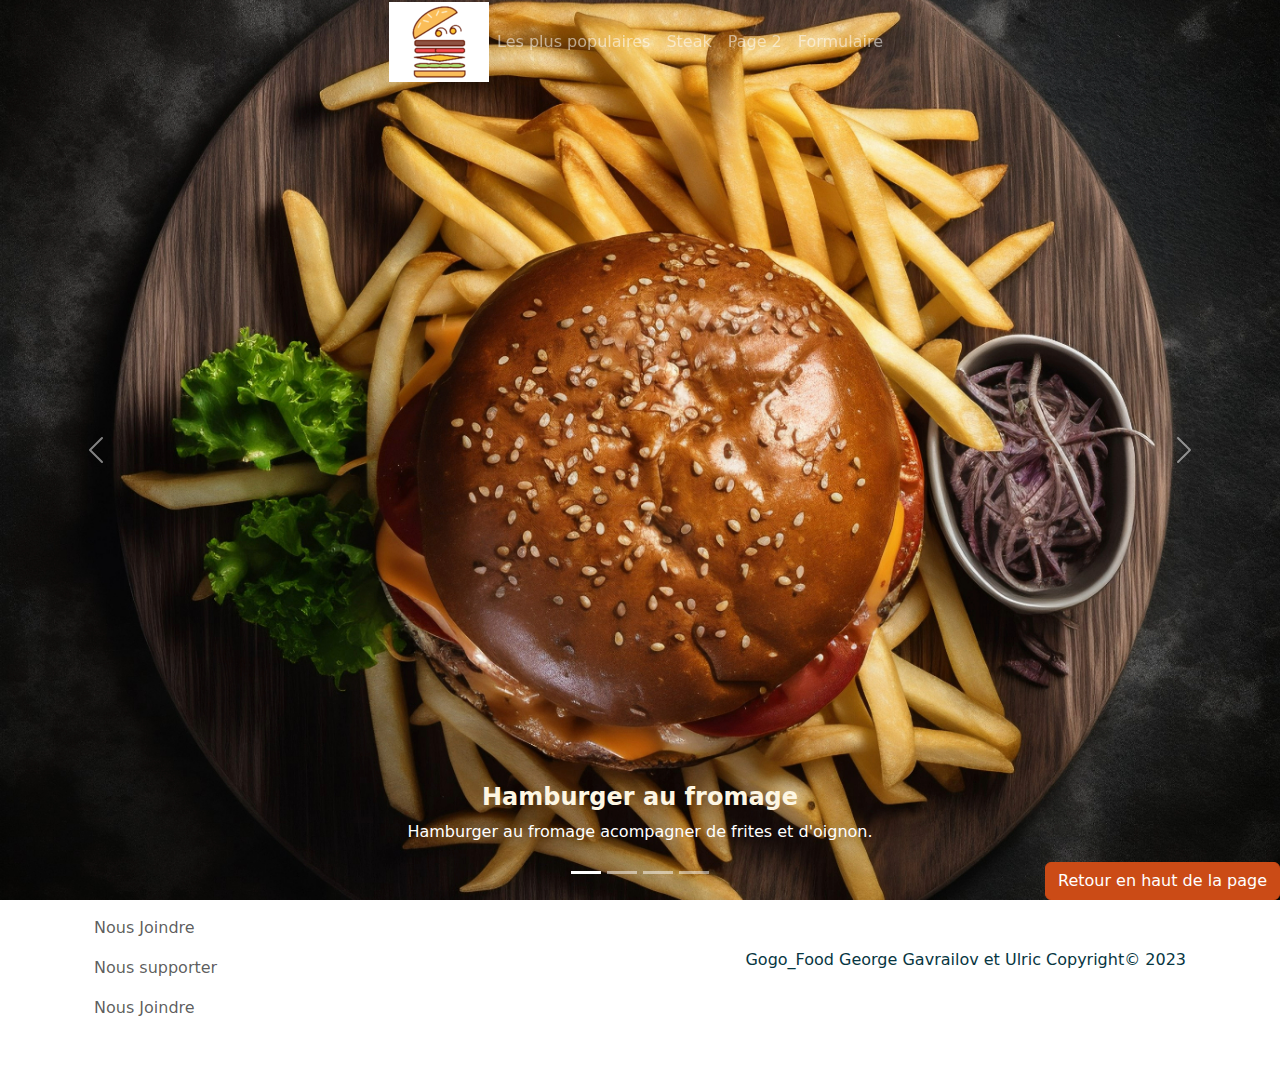
==== commit 4c453204: "Formulaire : Find du design v1 de la page" ====
--- a/index.html
+++ b/index.html
@@ -18,7 +18,7 @@
 		<a href="#principal" class="visually-hidden">Aller au menu principal</a>
 		<!-- le contenu dans les li est temporaire c'est juste pour faire des teste et pour voir ca donne quoi-->
 		<header class="position-relative bg-primary" id="haut_page">
-			<nav class="navbar navbar-expand fixed-top p-0 d-flex justify-content-center bg-primary" aria-labelledby="menu-primaire">
+			<nav class="navbar navbar-expand fixed-top p-0 d-flex justify-content-center" aria-labelledby="menu-primaire">
 				<h2 id="menu-primaire" class="visually-hidden">Menu primaire</h2>
 				<a href="index.html">
 					<img width="100" height="80" src="img/imageedit_1_4192637725_1.png" alt="Gogo_Food" class="img-fluid">
@@ -29,7 +29,7 @@
 				</a>
 				<h2 id="menu-primaire" class="visually-hidden">Menu principal</h2>
 				<!-- tu met dropdown et tu choisi la couleurs je t'ai fais un resumer sur teams -->
-				<div id="liens-barre-nav-principale" class="navbar-dark gap-1">
+				<div id="liens-barre-nav-principale" class="navbar-dark">
 					<ul class="align-items-center navbar-nav flex-grow-1">
 						<li><a class="nav-link" href="#">Les plus populaires</a></li>
 						<li><a class="nav-link" href="#">Steak</a></li>
@@ -37,9 +37,9 @@
 						<li><a class="nav-link" href="formulaire.html">Formulaire</a></li>
 					</ul>
 				</div>
-				<button class="navbar-toggler collapsed d-sm-block d-md-none" type="button" data-bs-toggle="collapse"
-					data-bs-target="#liens-barre-nav-principale" aria-controls="liens-barre-nav-principale"
-					aria-expanded="false" aria-label="Toggle navigation">
+				<button class="navbar-toggler collapsed d-sm-block d-md-none" type="button"
+					data-bs-toggle="collapse" data-bs-target="#liens-barre-nav-principale"
+					aria-controls="liens-barre-nav-principale" aria-expanded="false" aria-label="Toggle navigation">
 					<span class="navbar-toggler-icon"></span>
 				</button>
 			</nav>
--- a/css/styles.css
+++ b/css/styles.css
@@ -30,44 +30,44 @@
   --bs-gray-700: #495057;
   --bs-gray-800: #343a40;
   --bs-gray-900: #212529;
-  --bs-primary: #0d6efd;
-  --bs-secondary: #6c757d;
-  --bs-success: #198754;
-  --bs-info: #0dcaf0;
-  --bs-warning: #ffc107;
-  --bs-danger: #dc3545;
-  --bs-light: #f8f9fa;
-  --bs-dark: #212529;
-  --bs-primary-rgb: 13, 110, 253;
-  --bs-secondary-rgb: 108, 117, 125;
-  --bs-success-rgb: 25, 135, 84;
-  --bs-info-rgb: 13, 202, 240;
-  --bs-warning-rgb: 255, 193, 7;
-  --bs-danger-rgb: 220, 53, 69;
-  --bs-light-rgb: 248, 249, 250;
-  --bs-dark-rgb: 33, 37, 41;
-  --bs-primary-text-emphasis: #052c65;
-  --bs-secondary-text-emphasis: #2b2f32;
-  --bs-success-text-emphasis: #0a3622;
-  --bs-info-text-emphasis: #055160;
-  --bs-warning-text-emphasis: #664d03;
-  --bs-danger-text-emphasis: #58151c;
+  --bs-primary: #b58900;
+  --bs-secondary: #839496;
+  --bs-success: #2aa198;
+  --bs-info: #268bd2;
+  --bs-warning: #cb4b16;
+  --bs-danger: #d33682;
+  --bs-light: #fdf6e3;
+  --bs-dark: #073642;
+  --bs-primary-rgb: 181, 137, 0;
+  --bs-secondary-rgb: 131, 148, 150;
+  --bs-success-rgb: 42, 161, 152;
+  --bs-info-rgb: 38, 139, 210;
+  --bs-warning-rgb: 203, 75, 22;
+  --bs-danger-rgb: 211, 54, 130;
+  --bs-light-rgb: 253, 246, 227;
+  --bs-dark-rgb: 7, 54, 66;
+  --bs-primary-text-emphasis: #483700;
+  --bs-secondary-text-emphasis: #343b3c;
+  --bs-success-text-emphasis: #11403d;
+  --bs-info-text-emphasis: #0f3854;
+  --bs-warning-text-emphasis: #511e09;
+  --bs-danger-text-emphasis: #541634;
   --bs-light-text-emphasis: #495057;
   --bs-dark-text-emphasis: #495057;
-  --bs-primary-bg-subtle: #cfe2ff;
-  --bs-secondary-bg-subtle: #e2e3e5;
-  --bs-success-bg-subtle: #d1e7dd;
-  --bs-info-bg-subtle: #cff4fc;
-  --bs-warning-bg-subtle: #fff3cd;
-  --bs-danger-bg-subtle: #f8d7da;
+  --bs-primary-bg-subtle: #f0e7cc;
+  --bs-secondary-bg-subtle: #e6eaea;
+  --bs-success-bg-subtle: #d4ecea;
+  --bs-info-bg-subtle: #d4e8f6;
+  --bs-warning-bg-subtle: #f5dbd0;
+  --bs-danger-bg-subtle: #f6d7e6;
   --bs-light-bg-subtle: #fcfcfd;
   --bs-dark-bg-subtle: #ced4da;
-  --bs-primary-border-subtle: #9ec5fe;
-  --bs-secondary-border-subtle: #c4c8cb;
-  --bs-success-border-subtle: #a3cfbb;
-  --bs-info-border-subtle: #9eeaf9;
-  --bs-warning-border-subtle: #ffe69c;
-  --bs-danger-border-subtle: #f1aeb5;
+  --bs-primary-border-subtle: #e1d099;
+  --bs-secondary-border-subtle: #cdd4d5;
+  --bs-success-border-subtle: #aad9d6;
+  --bs-info-border-subtle: #a8d1ed;
+  --bs-warning-border-subtle: #eab7a2;
+  --bs-danger-border-subtle: #edafcd;
   --bs-light-border-subtle: #e9ecef;
   --bs-dark-border-subtle: #adb5bd;
   --bs-white-rgb: 255, 255, 255;
@@ -94,11 +94,11 @@
   --bs-tertiary-bg: #f8f9fa;
   --bs-tertiary-bg-rgb: 248, 249, 250;
   --bs-heading-color: inherit;
-  --bs-link-color: #0d6efd;
-  --bs-link-color-rgb: 13, 110, 253;
+  --bs-link-color: #b58900;
+  --bs-link-color-rgb: 181, 137, 0;
   --bs-link-decoration: underline;
-  --bs-link-hover-color: #0a58ca;
-  --bs-link-hover-color-rgb: 10, 88, 202;
+  --bs-link-hover-color: #916e00;
+  --bs-link-hover-color-rgb: 145, 110, 0;
   --bs-code-color: #d63384;
   --bs-highlight-color: #212529;
   --bs-highlight-bg: #fff3cd;
@@ -119,11 +119,11 @@
   --bs-box-shadow-inset: inset 0 1px 2px rgba(0, 0, 0, 0.075);
   --bs-focus-ring-width: 0.25rem;
   --bs-focus-ring-opacity: 0.25;
-  --bs-focus-ring-color: rgba(13, 110, 253, 0.25);
-  --bs-form-valid-color: #198754;
-  --bs-form-valid-border-color: #198754;
-  --bs-form-invalid-color: #dc3545;
-  --bs-form-invalid-border-color: #dc3545;
+  --bs-focus-ring-color: rgba(181, 137, 0, 0.25);
+  --bs-form-valid-color: #2aa198;
+  --bs-form-valid-border-color: #2aa198;
+  --bs-form-invalid-color: #d33682;
+  --bs-form-invalid-border-color: #d33682;
 }
 
 [data-bs-theme=dark] {
@@ -142,35 +142,35 @@
   --bs-tertiary-color-rgb: 222, 226, 230;
   --bs-tertiary-bg: #2b3035;
   --bs-tertiary-bg-rgb: 43, 48, 53;
-  --bs-primary-text-emphasis: #6ea8fe;
-  --bs-secondary-text-emphasis: #a7acb1;
-  --bs-success-text-emphasis: #75b798;
-  --bs-info-text-emphasis: #6edff6;
-  --bs-warning-text-emphasis: #ffda6a;
-  --bs-danger-text-emphasis: #ea868f;
+  --bs-primary-text-emphasis: #d3b866;
+  --bs-secondary-text-emphasis: #b5bfc0;
+  --bs-success-text-emphasis: #7fc7c1;
+  --bs-info-text-emphasis: #7db9e4;
+  --bs-warning-text-emphasis: #e09373;
+  --bs-danger-text-emphasis: #e586b4;
   --bs-light-text-emphasis: #f8f9fa;
   --bs-dark-text-emphasis: #dee2e6;
-  --bs-primary-bg-subtle: #031633;
-  --bs-secondary-bg-subtle: #161719;
-  --bs-success-bg-subtle: #051b11;
-  --bs-info-bg-subtle: #032830;
-  --bs-warning-bg-subtle: #332701;
-  --bs-danger-bg-subtle: #2c0b0e;
+  --bs-primary-bg-subtle: #241b00;
+  --bs-secondary-bg-subtle: #1a1e1e;
+  --bs-success-bg-subtle: #08201e;
+  --bs-info-bg-subtle: #081c2a;
+  --bs-warning-bg-subtle: #290f04;
+  --bs-danger-bg-subtle: #2a0b1a;
   --bs-light-bg-subtle: #343a40;
   --bs-dark-bg-subtle: #1a1d20;
-  --bs-primary-border-subtle: #084298;
-  --bs-secondary-border-subtle: #41464b;
-  --bs-success-border-subtle: #0f5132;
-  --bs-info-border-subtle: #087990;
-  --bs-warning-border-subtle: #997404;
-  --bs-danger-border-subtle: #842029;
+  --bs-primary-border-subtle: #6d5200;
+  --bs-secondary-border-subtle: #4f595a;
+  --bs-success-border-subtle: #19615b;
+  --bs-info-border-subtle: #17537e;
+  --bs-warning-border-subtle: #7a2d0d;
+  --bs-danger-border-subtle: #7f204e;
   --bs-light-border-subtle: #495057;
   --bs-dark-border-subtle: #343a40;
   --bs-heading-color: inherit;
-  --bs-link-color: #6ea8fe;
-  --bs-link-hover-color: #8bb9fe;
-  --bs-link-color-rgb: 110, 168, 254;
-  --bs-link-hover-color-rgb: 139, 185, 254;
+  --bs-link-color: #d3b866;
+  --bs-link-hover-color: #dcc685;
+  --bs-link-color-rgb: 211, 184, 102;
+  --bs-link-hover-color-rgb: 220, 198, 133;
   --bs-code-color: #e685b5;
   --bs-highlight-color: #dee2e6;
   --bs-highlight-bg: #664d03;
@@ -1931,13 +1931,13 @@
 
 .table-primary {
   --bs-table-color: #000;
-  --bs-table-bg: #cfe2ff;
-  --bs-table-border-color: #a6b5cc;
-  --bs-table-striped-bg: #c5d7f2;
+  --bs-table-bg: #f0e7cc;
+  --bs-table-border-color: #c0b9a3;
+  --bs-table-striped-bg: #e4dbc2;
   --bs-table-striped-color: #000;
-  --bs-table-active-bg: #bacbe6;
+  --bs-table-active-bg: #d8d0b8;
   --bs-table-active-color: #000;
-  --bs-table-hover-bg: #bfd1ec;
+  --bs-table-hover-bg: #ded6bd;
   --bs-table-hover-color: #000;
   color: var(--bs-table-color);
   border-color: var(--bs-table-border-color);
@@ -1945,13 +1945,13 @@
 
 .table-secondary {
   --bs-table-color: #000;
-  --bs-table-bg: #e2e3e5;
-  --bs-table-border-color: #b5b6b7;
-  --bs-table-striped-bg: #d7d8da;
+  --bs-table-bg: #e6eaea;
+  --bs-table-border-color: #b8bbbb;
+  --bs-table-striped-bg: #dbdede;
   --bs-table-striped-color: #000;
-  --bs-table-active-bg: #cbccce;
+  --bs-table-active-bg: #cfd3d3;
   --bs-table-active-color: #000;
-  --bs-table-hover-bg: #d1d2d4;
+  --bs-table-hover-bg: #d5d8d8;
   --bs-table-hover-color: #000;
   color: var(--bs-table-color);
   border-color: var(--bs-table-border-color);
@@ -1959,13 +1959,13 @@
 
 .table-success {
   --bs-table-color: #000;
-  --bs-table-bg: #d1e7dd;
-  --bs-table-border-color: #a7b9b1;
-  --bs-table-striped-bg: #c7dbd2;
+  --bs-table-bg: #d4ecea;
+  --bs-table-border-color: #aabdbb;
+  --bs-table-striped-bg: #c9e0de;
   --bs-table-striped-color: #000;
-  --bs-table-active-bg: #bcd0c7;
+  --bs-table-active-bg: #bfd4d3;
   --bs-table-active-color: #000;
-  --bs-table-hover-bg: #c1d6cc;
+  --bs-table-hover-bg: #c4dad8;
   --bs-table-hover-color: #000;
   color: var(--bs-table-color);
   border-color: var(--bs-table-border-color);
@@ -1973,13 +1973,13 @@
 
 .table-info {
   --bs-table-color: #000;
-  --bs-table-bg: #cff4fc;
-  --bs-table-border-color: #a6c3ca;
-  --bs-table-striped-bg: #c5e8ef;
+  --bs-table-bg: #d4e8f6;
+  --bs-table-border-color: #aabac5;
+  --bs-table-striped-bg: #c9dcea;
   --bs-table-striped-color: #000;
-  --bs-table-active-bg: #badce3;
+  --bs-table-active-bg: #bfd1dd;
   --bs-table-active-color: #000;
-  --bs-table-hover-bg: #bfe2e9;
+  --bs-table-hover-bg: #c4d7e4;
   --bs-table-hover-color: #000;
   color: var(--bs-table-color);
   border-color: var(--bs-table-border-color);
@@ -1987,13 +1987,13 @@
 
 .table-warning {
   --bs-table-color: #000;
-  --bs-table-bg: #fff3cd;
-  --bs-table-border-color: #ccc2a4;
-  --bs-table-striped-bg: #f2e7c3;
+  --bs-table-bg: #f5dbd0;
+  --bs-table-border-color: #c4afa6;
+  --bs-table-striped-bg: #e9d0c6;
   --bs-table-striped-color: #000;
-  --bs-table-active-bg: #e6dbb9;
+  --bs-table-active-bg: #ddc5bb;
   --bs-table-active-color: #000;
-  --bs-table-hover-bg: #ece1be;
+  --bs-table-hover-bg: #e3cbc0;
   --bs-table-hover-color: #000;
   color: var(--bs-table-color);
   border-color: var(--bs-table-border-color);
@@ -2001,13 +2001,13 @@
 
 .table-danger {
   --bs-table-color: #000;
-  --bs-table-bg: #f8d7da;
-  --bs-table-border-color: #c6acae;
-  --bs-table-striped-bg: #eccccf;
+  --bs-table-bg: #f6d7e6;
+  --bs-table-border-color: #c5acb8;
+  --bs-table-striped-bg: #eaccdb;
   --bs-table-striped-color: #000;
-  --bs-table-active-bg: #dfc2c4;
+  --bs-table-active-bg: #ddc2cf;
   --bs-table-active-color: #000;
-  --bs-table-hover-bg: #e5c7ca;
+  --bs-table-hover-bg: #e4c7d5;
   --bs-table-hover-color: #000;
   color: var(--bs-table-color);
   border-color: var(--bs-table-border-color);
@@ -2015,13 +2015,13 @@
 
 .table-light {
   --bs-table-color: #000;
-  --bs-table-bg: #f8f9fa;
-  --bs-table-border-color: #c6c7c8;
-  --bs-table-striped-bg: #ecedee;
+  --bs-table-bg: #fdf6e3;
+  --bs-table-border-color: #cac5b6;
+  --bs-table-striped-bg: #f0ead8;
   --bs-table-striped-color: #000;
-  --bs-table-active-bg: #dfe0e1;
+  --bs-table-active-bg: #e4ddcc;
   --bs-table-active-color: #000;
-  --bs-table-hover-bg: #e5e6e7;
+  --bs-table-hover-bg: #eae4d2;
   --bs-table-hover-color: #000;
   color: var(--bs-table-color);
   border-color: var(--bs-table-border-color);
@@ -2029,13 +2029,13 @@
 
 .table-dark {
   --bs-table-color: #fff;
-  --bs-table-bg: #212529;
-  --bs-table-border-color: #4d5154;
-  --bs-table-striped-bg: #2c3034;
+  --bs-table-bg: #073642;
+  --bs-table-border-color: #395e68;
+  --bs-table-striped-bg: #13404b;
   --bs-table-striped-color: #fff;
-  --bs-table-active-bg: #373b3e;
+  --bs-table-active-bg: #204a55;
   --bs-table-active-color: #fff;
-  --bs-table-hover-bg: #323539;
+  --bs-table-hover-bg: #1a4550;
   --bs-table-hover-color: #fff;
   color: var(--bs-table-color);
   border-color: var(--bs-table-border-color);
@@ -2135,9 +2135,9 @@
 .form-control:focus {
   color: var(--bs-body-color);
   background-color: var(--bs-body-bg);
-  border-color: #86b7fe;
+  border-color: #dac480;
   outline: 0;
-  box-shadow: 0 0 0 0.25rem rgba(13, 110, 253, 0.25);
+  box-shadow: 0 0 0 0.25rem rgba(181, 137, 0, 0.25);
 }
 .form-control::-webkit-date-and-time-value {
   min-width: 85px;
@@ -2280,9 +2280,9 @@
   }
 }
 .form-select:focus {
-  border-color: #86b7fe;
+  border-color: #dac480;
   outline: 0;
-  box-shadow: 0 0 0 0.25rem rgba(13, 110, 253, 0.25);
+  box-shadow: 0 0 0 0.25rem rgba(181, 137, 0, 0.25);
 }
 .form-select[multiple], .form-select[size]:not([size="1"]) {
   padding-right: 0.75rem;
@@ -2364,13 +2364,13 @@
   filter: brightness(90%);
 }
 .form-check-input:focus {
-  border-color: #86b7fe;
+  border-color: #dac480;
   outline: 0;
-  box-shadow: 0 0 0 0.25rem rgba(13, 110, 253, 0.25);
+  box-shadow: 0 0 0 0.25rem rgba(181, 137, 0, 0.25);
 }
 .form-check-input:checked {
-  background-color: #0d6efd;
-  border-color: #0d6efd;
+  background-color: #b58900;
+  border-color: #b58900;
 }
 .form-check-input:checked[type=checkbox] {
   --bs-form-check-bg-image: url("data:image/svg+xml,%3csvg xmlns='http://www.w3.org/2000/svg' viewBox='0 0 20 20'%3e%3cpath fill='none' stroke='%23fff' stroke-linecap='round' stroke-linejoin='round' stroke-width='3' d='m6 10 3 3 6-6'/%3e%3c/svg%3e");
@@ -2379,8 +2379,8 @@
   --bs-form-check-bg-image: url("data:image/svg+xml,%3csvg xmlns='http://www.w3.org/2000/svg' viewBox='-4 -4 8 8'%3e%3ccircle r='2' fill='%23fff'/%3e%3c/svg%3e");
 }
 .form-check-input[type=checkbox]:indeterminate {
-  background-color: #0d6efd;
-  border-color: #0d6efd;
+  background-color: #b58900;
+  border-color: #b58900;
   --bs-form-check-bg-image: url("data:image/svg+xml,%3csvg xmlns='http://www.w3.org/2000/svg' viewBox='0 0 20 20'%3e%3cpath fill='none' stroke='%23fff' stroke-linecap='round' stroke-linejoin='round' stroke-width='3' d='M6 10h8'/%3e%3c/svg%3e");
 }
 .form-check-input:disabled {
@@ -2411,7 +2411,7 @@
   }
 }
 .form-switch .form-check-input:focus {
-  --bs-form-switch-bg: url("data:image/svg+xml,%3csvg xmlns='http://www.w3.org/2000/svg' viewBox='-4 -4 8 8'%3e%3ccircle r='3' fill='%2386b7fe'/%3e%3c/svg%3e");
+  --bs-form-switch-bg: url("data:image/svg+xml,%3csvg xmlns='http://www.w3.org/2000/svg' viewBox='-4 -4 8 8'%3e%3ccircle r='3' fill='%23dac480'/%3e%3c/svg%3e");
 }
 .form-switch .form-check-input:checked {
   background-position: right center;
@@ -2457,10 +2457,10 @@
   outline: 0;
 }
 .form-range:focus::-webkit-slider-thumb {
-  box-shadow: 0 0 0 1px #fff, 0 0 0 0.25rem rgba(13, 110, 253, 0.25);
+  box-shadow: 0 0 0 1px #fff, 0 0 0 0.25rem rgba(181, 137, 0, 0.25);
 }
 .form-range:focus::-moz-range-thumb {
-  box-shadow: 0 0 0 1px #fff, 0 0 0 0.25rem rgba(13, 110, 253, 0.25);
+  box-shadow: 0 0 0 1px #fff, 0 0 0 0.25rem rgba(181, 137, 0, 0.25);
 }
 .form-range::-moz-focus-outer {
   border: 0;
@@ -2470,7 +2470,7 @@
   height: 1rem;
   margin-top: -0.25rem;
   appearance: none;
-  background-color: #0d6efd;
+  background-color: #b58900;
   border: 0;
   border-radius: 1rem;
   transition: background-color 0.15s ease-in-out, border-color 0.15s ease-in-out, box-shadow 0.15s ease-in-out;
@@ -2481,7 +2481,7 @@
   }
 }
 .form-range::-webkit-slider-thumb:active {
-  background-color: #b6d4fe;
+  background-color: #e9dcb3;
 }
 .form-range::-webkit-slider-runnable-track {
   width: 100%;
@@ -2496,7 +2496,7 @@
   width: 1rem;
   height: 1rem;
   appearance: none;
-  background-color: #0d6efd;
+  background-color: #b58900;
   border: 0;
   border-radius: 1rem;
   transition: background-color 0.15s ease-in-out, border-color 0.15s ease-in-out, box-shadow 0.15s ease-in-out;
@@ -2507,7 +2507,7 @@
   }
 }
 .form-range::-moz-range-thumb:active {
-  background-color: #b6d4fe;
+  background-color: #e9dcb3;
 }
 .form-range::-moz-range-track {
   width: 100%;
@@ -2740,7 +2740,7 @@
 .was-validated .form-control:valid, .form-control.is-valid {
   border-color: var(--bs-form-valid-border-color);
   padding-right: calc(1.5em + 0.75rem);
-  background-image: url("data:image/svg+xml,%3csvg xmlns='http://www.w3.org/2000/svg' viewBox='0 0 8 8'%3e%3cpath fill='%23198754' d='M2.3 6.73.6 4.53c-.4-1.04.46-1.4 1.1-.8l1.1 1.4 3.4-3.8c.6-.63 1.6-.27 1.2.7l-4 4.6c-.43.5-.8.4-1.1.1z'/%3e%3c/svg%3e");
+  background-image: url("data:image/svg+xml,%3csvg xmlns='http://www.w3.org/2000/svg' viewBox='0 0 8 8'%3e%3cpath fill='%232aa198' d='M2.3 6.73.6 4.53c-.4-1.04.46-1.4 1.1-.8l1.1 1.4 3.4-3.8c.6-.63 1.6-.27 1.2.7l-4 4.6c-.43.5-.8.4-1.1.1z'/%3e%3c/svg%3e");
   background-repeat: no-repeat;
   background-position: right calc(0.375em + 0.1875rem) center;
   background-size: calc(0.75em + 0.375rem) calc(0.75em + 0.375rem);
@@ -2759,7 +2759,7 @@
   border-color: var(--bs-form-valid-border-color);
 }
 .was-validated .form-select:valid:not([multiple]):not([size]), .was-validated .form-select:valid:not([multiple])[size="1"], .form-select.is-valid:not([multiple]):not([size]), .form-select.is-valid:not([multiple])[size="1"] {
-  --bs-form-select-bg-icon: url("data:image/svg+xml,%3csvg xmlns='http://www.w3.org/2000/svg' viewBox='0 0 8 8'%3e%3cpath fill='%23198754' d='M2.3 6.73.6 4.53c-.4-1.04.46-1.4 1.1-.8l1.1 1.4 3.4-3.8c.6-.63 1.6-.27 1.2.7l-4 4.6c-.43.5-.8.4-1.1.1z'/%3e%3c/svg%3e");
+  --bs-form-select-bg-icon: url("data:image/svg+xml,%3csvg xmlns='http://www.w3.org/2000/svg' viewBox='0 0 8 8'%3e%3cpath fill='%232aa198' d='M2.3 6.73.6 4.53c-.4-1.04.46-1.4 1.1-.8l1.1 1.4 3.4-3.8c.6-.63 1.6-.27 1.2.7l-4 4.6c-.43.5-.8.4-1.1.1z'/%3e%3c/svg%3e");
   padding-right: 4.125rem;
   background-position: right 0.75rem center, center right 2.25rem;
   background-size: 16px 12px, calc(0.75em + 0.375rem) calc(0.75em + 0.375rem);
@@ -2830,7 +2830,7 @@
 .was-validated .form-control:invalid, .form-control.is-invalid {
   border-color: var(--bs-form-invalid-border-color);
   padding-right: calc(1.5em + 0.75rem);
-  background-image: url("data:image/svg+xml,%3csvg xmlns='http://www.w3.org/2000/svg' viewBox='0 0 12 12' width='12' height='12' fill='none' stroke='%23dc3545'%3e%3ccircle cx='6' cy='6' r='4.5'/%3e%3cpath stroke-linejoin='round' d='M5.8 3.6h.4L6 6.5z'/%3e%3ccircle cx='6' cy='8.2' r='.6' fill='%23dc3545' stroke='none'/%3e%3c/svg%3e");
+  background-image: url("data:image/svg+xml,%3csvg xmlns='http://www.w3.org/2000/svg' viewBox='0 0 12 12' width='12' height='12' fill='none' stroke='%23d33682'%3e%3ccircle cx='6' cy='6' r='4.5'/%3e%3cpath stroke-linejoin='round' d='M5.8 3.6h.4L6 6.5z'/%3e%3ccircle cx='6' cy='8.2' r='.6' fill='%23d33682' stroke='none'/%3e%3c/svg%3e");
   background-repeat: no-repeat;
   background-position: right calc(0.375em + 0.1875rem) center;
   background-size: calc(0.75em + 0.375rem) calc(0.75em + 0.375rem);
@@ -2849,7 +2849,7 @@
   border-color: var(--bs-form-invalid-border-color);
 }
 .was-validated .form-select:invalid:not([multiple]):not([size]), .was-validated .form-select:invalid:not([multiple])[size="1"], .form-select.is-invalid:not([multiple]):not([size]), .form-select.is-invalid:not([multiple])[size="1"] {
-  --bs-form-select-bg-icon: url("data:image/svg+xml,%3csvg xmlns='http://www.w3.org/2000/svg' viewBox='0 0 12 12' width='12' height='12' fill='none' stroke='%23dc3545'%3e%3ccircle cx='6' cy='6' r='4.5'/%3e%3cpath stroke-linejoin='round' d='M5.8 3.6h.4L6 6.5z'/%3e%3ccircle cx='6' cy='8.2' r='.6' fill='%23dc3545' stroke='none'/%3e%3c/svg%3e");
+  --bs-form-select-bg-icon: url("data:image/svg+xml,%3csvg xmlns='http://www.w3.org/2000/svg' viewBox='0 0 12 12' width='12' height='12' fill='none' stroke='%23d33682'%3e%3ccircle cx='6' cy='6' r='4.5'/%3e%3cpath stroke-linejoin='round' d='M5.8 3.6h.4L6 6.5z'/%3e%3ccircle cx='6' cy='8.2' r='.6' fill='%23d33682' stroke='none'/%3e%3c/svg%3e");
   padding-right: 4.125rem;
   background-position: right 0.75rem center, center right 2.25rem;
   background-size: 16px 12px, calc(0.75em + 0.375rem) calc(0.75em + 0.375rem);
@@ -2965,274 +2965,274 @@
 }
 
 .btn-primary {
+  --bs-btn-color: #000;
+  --bs-btn-bg: #b58900;
+  --bs-btn-border-color: #b58900;
+  --bs-btn-hover-color: #000;
+  --bs-btn-hover-bg: #c09b26;
+  --bs-btn-hover-border-color: #bc951a;
+  --bs-btn-focus-shadow-rgb: 154, 116, 0;
+  --bs-btn-active-color: #000;
+  --bs-btn-active-bg: #c4a133;
+  --bs-btn-active-border-color: #bc951a;
+  --bs-btn-active-shadow: inset 0 3px 5px rgba(0, 0, 0, 0.125);
+  --bs-btn-disabled-color: #000;
+  --bs-btn-disabled-bg: #b58900;
+  --bs-btn-disabled-border-color: #b58900;
+}
+
+.btn-secondary {
+  --bs-btn-color: #000;
+  --bs-btn-bg: #839496;
+  --bs-btn-border-color: #839496;
+  --bs-btn-hover-color: #000;
+  --bs-btn-hover-bg: #96a4a6;
+  --bs-btn-hover-border-color: #8f9fa1;
+  --bs-btn-focus-shadow-rgb: 111, 126, 128;
+  --bs-btn-active-color: #000;
+  --bs-btn-active-bg: #9ca9ab;
+  --bs-btn-active-border-color: #8f9fa1;
+  --bs-btn-active-shadow: inset 0 3px 5px rgba(0, 0, 0, 0.125);
+  --bs-btn-disabled-color: #000;
+  --bs-btn-disabled-bg: #839496;
+  --bs-btn-disabled-border-color: #839496;
+}
+
+.btn-success {
+  --bs-btn-color: #000;
+  --bs-btn-bg: #2aa198;
+  --bs-btn-border-color: #2aa198;
+  --bs-btn-hover-color: #000;
+  --bs-btn-hover-bg: #4aafa7;
+  --bs-btn-hover-border-color: #3faaa2;
+  --bs-btn-focus-shadow-rgb: 36, 137, 129;
+  --bs-btn-active-color: #000;
+  --bs-btn-active-bg: #55b4ad;
+  --bs-btn-active-border-color: #3faaa2;
+  --bs-btn-active-shadow: inset 0 3px 5px rgba(0, 0, 0, 0.125);
+  --bs-btn-disabled-color: #000;
+  --bs-btn-disabled-bg: #2aa198;
+  --bs-btn-disabled-border-color: #2aa198;
+}
+
+.btn-info {
+  --bs-btn-color: #000;
+  --bs-btn-bg: #268bd2;
+  --bs-btn-border-color: #268bd2;
+  --bs-btn-hover-color: #000;
+  --bs-btn-hover-bg: #479cd9;
+  --bs-btn-hover-border-color: #3c97d7;
+  --bs-btn-focus-shadow-rgb: 32, 118, 179;
+  --bs-btn-active-color: #000;
+  --bs-btn-active-bg: #51a2db;
+  --bs-btn-active-border-color: #3c97d7;
+  --bs-btn-active-shadow: inset 0 3px 5px rgba(0, 0, 0, 0.125);
+  --bs-btn-disabled-color: #000;
+  --bs-btn-disabled-bg: #268bd2;
+  --bs-btn-disabled-border-color: #268bd2;
+}
+
+.btn-warning {
   --bs-btn-color: #fff;
-  --bs-btn-bg: #0d6efd;
-  --bs-btn-border-color: #0d6efd;
+  --bs-btn-bg: #cb4b16;
+  --bs-btn-border-color: #cb4b16;
   --bs-btn-hover-color: #fff;
-  --bs-btn-hover-bg: #0b5ed7;
-  --bs-btn-hover-border-color: #0a58ca;
-  --bs-btn-focus-shadow-rgb: 49, 132, 253;
+  --bs-btn-hover-bg: #ad4013;
+  --bs-btn-hover-border-color: #a23c12;
+  --bs-btn-focus-shadow-rgb: 211, 102, 57;
   --bs-btn-active-color: #fff;
-  --bs-btn-active-bg: #0a58ca;
-  --bs-btn-active-border-color: #0a53be;
+  --bs-btn-active-bg: #a23c12;
+  --bs-btn-active-border-color: #983811;
   --bs-btn-active-shadow: inset 0 3px 5px rgba(0, 0, 0, 0.125);
   --bs-btn-disabled-color: #fff;
-  --bs-btn-disabled-bg: #0d6efd;
-  --bs-btn-disabled-border-color: #0d6efd;
-}
-
-.btn-secondary {
+  --bs-btn-disabled-bg: #cb4b16;
+  --bs-btn-disabled-border-color: #cb4b16;
+}
+
+.btn-danger {
   --bs-btn-color: #fff;
-  --bs-btn-bg: #6c757d;
-  --bs-btn-border-color: #6c757d;
+  --bs-btn-bg: #d33682;
+  --bs-btn-border-color: #d33682;
   --bs-btn-hover-color: #fff;
-  --bs-btn-hover-bg: #5c636a;
-  --bs-btn-hover-border-color: #565e64;
-  --bs-btn-focus-shadow-rgb: 130, 138, 145;
+  --bs-btn-hover-bg: #b32e6f;
+  --bs-btn-hover-border-color: #a92b68;
+  --bs-btn-focus-shadow-rgb: 218, 84, 149;
   --bs-btn-active-color: #fff;
-  --bs-btn-active-bg: #565e64;
-  --bs-btn-active-border-color: #51585e;
+  --bs-btn-active-bg: #a92b68;
+  --bs-btn-active-border-color: #9e2962;
   --bs-btn-active-shadow: inset 0 3px 5px rgba(0, 0, 0, 0.125);
   --bs-btn-disabled-color: #fff;
-  --bs-btn-disabled-bg: #6c757d;
-  --bs-btn-disabled-border-color: #6c757d;
-}
-
-.btn-success {
+  --bs-btn-disabled-bg: #d33682;
+  --bs-btn-disabled-border-color: #d33682;
+}
+
+.btn-light {
+  --bs-btn-color: #000;
+  --bs-btn-bg: #fdf6e3;
+  --bs-btn-border-color: #fdf6e3;
+  --bs-btn-hover-color: #000;
+  --bs-btn-hover-bg: #d7d1c1;
+  --bs-btn-hover-border-color: #cac5b6;
+  --bs-btn-focus-shadow-rgb: 215, 209, 193;
+  --bs-btn-active-color: #000;
+  --bs-btn-active-bg: #cac5b6;
+  --bs-btn-active-border-color: #beb9aa;
+  --bs-btn-active-shadow: inset 0 3px 5px rgba(0, 0, 0, 0.125);
+  --bs-btn-disabled-color: #000;
+  --bs-btn-disabled-bg: #fdf6e3;
+  --bs-btn-disabled-border-color: #fdf6e3;
+}
+
+.btn-dark {
   --bs-btn-color: #fff;
-  --bs-btn-bg: #198754;
-  --bs-btn-border-color: #198754;
+  --bs-btn-bg: #073642;
+  --bs-btn-border-color: #073642;
   --bs-btn-hover-color: #fff;
-  --bs-btn-hover-bg: #157347;
-  --bs-btn-hover-border-color: #146c43;
-  --bs-btn-focus-shadow-rgb: 60, 153, 110;
+  --bs-btn-hover-bg: #2c545e;
+  --bs-btn-hover-border-color: #204a55;
+  --bs-btn-focus-shadow-rgb: 44, 84, 94;
   --bs-btn-active-color: #fff;
-  --bs-btn-active-bg: #146c43;
-  --bs-btn-active-border-color: #13653f;
+  --bs-btn-active-bg: #395e68;
+  --bs-btn-active-border-color: #204a55;
   --bs-btn-active-shadow: inset 0 3px 5px rgba(0, 0, 0, 0.125);
   --bs-btn-disabled-color: #fff;
-  --bs-btn-disabled-bg: #198754;
-  --bs-btn-disabled-border-color: #198754;
-}
-
-.btn-info {
-  --bs-btn-color: #000;
-  --bs-btn-bg: #0dcaf0;
-  --bs-btn-border-color: #0dcaf0;
+  --bs-btn-disabled-bg: #073642;
+  --bs-btn-disabled-border-color: #073642;
+}
+
+.btn-outline-primary {
+  --bs-btn-color: #b58900;
+  --bs-btn-border-color: #b58900;
   --bs-btn-hover-color: #000;
-  --bs-btn-hover-bg: #31d2f2;
-  --bs-btn-hover-border-color: #25cff2;
-  --bs-btn-focus-shadow-rgb: 11, 172, 204;
+  --bs-btn-hover-bg: #b58900;
+  --bs-btn-hover-border-color: #b58900;
+  --bs-btn-focus-shadow-rgb: 181, 137, 0;
   --bs-btn-active-color: #000;
-  --bs-btn-active-bg: #3dd5f3;
-  --bs-btn-active-border-color: #25cff2;
+  --bs-btn-active-bg: #b58900;
+  --bs-btn-active-border-color: #b58900;
   --bs-btn-active-shadow: inset 0 3px 5px rgba(0, 0, 0, 0.125);
-  --bs-btn-disabled-color: #000;
-  --bs-btn-disabled-bg: #0dcaf0;
-  --bs-btn-disabled-border-color: #0dcaf0;
-}
-
-.btn-warning {
-  --bs-btn-color: #000;
-  --bs-btn-bg: #ffc107;
-  --bs-btn-border-color: #ffc107;
+  --bs-btn-disabled-color: #b58900;
+  --bs-btn-disabled-bg: transparent;
+  --bs-btn-disabled-border-color: #b58900;
+  --bs-gradient: none;
+}
+
+.btn-outline-secondary {
+  --bs-btn-color: #839496;
+  --bs-btn-border-color: #839496;
   --bs-btn-hover-color: #000;
-  --bs-btn-hover-bg: #ffca2c;
-  --bs-btn-hover-border-color: #ffc720;
-  --bs-btn-focus-shadow-rgb: 217, 164, 6;
+  --bs-btn-hover-bg: #839496;
+  --bs-btn-hover-border-color: #839496;
+  --bs-btn-focus-shadow-rgb: 131, 148, 150;
   --bs-btn-active-color: #000;
-  --bs-btn-active-bg: #ffcd39;
-  --bs-btn-active-border-color: #ffc720;
+  --bs-btn-active-bg: #839496;
+  --bs-btn-active-border-color: #839496;
   --bs-btn-active-shadow: inset 0 3px 5px rgba(0, 0, 0, 0.125);
-  --bs-btn-disabled-color: #000;
-  --bs-btn-disabled-bg: #ffc107;
-  --bs-btn-disabled-border-color: #ffc107;
-}
-
-.btn-danger {
-  --bs-btn-color: #fff;
-  --bs-btn-bg: #dc3545;
-  --bs-btn-border-color: #dc3545;
+  --bs-btn-disabled-color: #839496;
+  --bs-btn-disabled-bg: transparent;
+  --bs-btn-disabled-border-color: #839496;
+  --bs-gradient: none;
+}
+
+.btn-outline-success {
+  --bs-btn-color: #2aa198;
+  --bs-btn-border-color: #2aa198;
+  --bs-btn-hover-color: #000;
+  --bs-btn-hover-bg: #2aa198;
+  --bs-btn-hover-border-color: #2aa198;
+  --bs-btn-focus-shadow-rgb: 42, 161, 152;
+  --bs-btn-active-color: #000;
+  --bs-btn-active-bg: #2aa198;
+  --bs-btn-active-border-color: #2aa198;
+  --bs-btn-active-shadow: inset 0 3px 5px rgba(0, 0, 0, 0.125);
+  --bs-btn-disabled-color: #2aa198;
+  --bs-btn-disabled-bg: transparent;
+  --bs-btn-disabled-border-color: #2aa198;
+  --bs-gradient: none;
+}
+
+.btn-outline-info {
+  --bs-btn-color: #268bd2;
+  --bs-btn-border-color: #268bd2;
+  --bs-btn-hover-color: #000;
+  --bs-btn-hover-bg: #268bd2;
+  --bs-btn-hover-border-color: #268bd2;
+  --bs-btn-focus-shadow-rgb: 38, 139, 210;
+  --bs-btn-active-color: #000;
+  --bs-btn-active-bg: #268bd2;
+  --bs-btn-active-border-color: #268bd2;
+  --bs-btn-active-shadow: inset 0 3px 5px rgba(0, 0, 0, 0.125);
+  --bs-btn-disabled-color: #268bd2;
+  --bs-btn-disabled-bg: transparent;
+  --bs-btn-disabled-border-color: #268bd2;
+  --bs-gradient: none;
+}
+
+.btn-outline-warning {
+  --bs-btn-color: #cb4b16;
+  --bs-btn-border-color: #cb4b16;
   --bs-btn-hover-color: #fff;
-  --bs-btn-hover-bg: #bb2d3b;
-  --bs-btn-hover-border-color: #b02a37;
-  --bs-btn-focus-shadow-rgb: 225, 83, 97;
+  --bs-btn-hover-bg: #cb4b16;
+  --bs-btn-hover-border-color: #cb4b16;
+  --bs-btn-focus-shadow-rgb: 203, 75, 22;
   --bs-btn-active-color: #fff;
-  --bs-btn-active-bg: #b02a37;
-  --bs-btn-active-border-color: #a52834;
+  --bs-btn-active-bg: #cb4b16;
+  --bs-btn-active-border-color: #cb4b16;
   --bs-btn-active-shadow: inset 0 3px 5px rgba(0, 0, 0, 0.125);
-  --bs-btn-disabled-color: #fff;
-  --bs-btn-disabled-bg: #dc3545;
-  --bs-btn-disabled-border-color: #dc3545;
-}
-
-.btn-light {
-  --bs-btn-color: #000;
-  --bs-btn-bg: #f8f9fa;
-  --bs-btn-border-color: #f8f9fa;
+  --bs-btn-disabled-color: #cb4b16;
+  --bs-btn-disabled-bg: transparent;
+  --bs-btn-disabled-border-color: #cb4b16;
+  --bs-gradient: none;
+}
+
+.btn-outline-danger {
+  --bs-btn-color: #d33682;
+  --bs-btn-border-color: #d33682;
+  --bs-btn-hover-color: #fff;
+  --bs-btn-hover-bg: #d33682;
+  --bs-btn-hover-border-color: #d33682;
+  --bs-btn-focus-shadow-rgb: 211, 54, 130;
+  --bs-btn-active-color: #fff;
+  --bs-btn-active-bg: #d33682;
+  --bs-btn-active-border-color: #d33682;
+  --bs-btn-active-shadow: inset 0 3px 5px rgba(0, 0, 0, 0.125);
+  --bs-btn-disabled-color: #d33682;
+  --bs-btn-disabled-bg: transparent;
+  --bs-btn-disabled-border-color: #d33682;
+  --bs-gradient: none;
+}
+
+.btn-outline-light {
+  --bs-btn-color: #fdf6e3;
+  --bs-btn-border-color: #fdf6e3;
   --bs-btn-hover-color: #000;
-  --bs-btn-hover-bg: #d3d4d5;
-  --bs-btn-hover-border-color: #c6c7c8;
-  --bs-btn-focus-shadow-rgb: 211, 212, 213;
+  --bs-btn-hover-bg: #fdf6e3;
+  --bs-btn-hover-border-color: #fdf6e3;
+  --bs-btn-focus-shadow-rgb: 253, 246, 227;
   --bs-btn-active-color: #000;
-  --bs-btn-active-bg: #c6c7c8;
-  --bs-btn-active-border-color: #babbbc;
+  --bs-btn-active-bg: #fdf6e3;
+  --bs-btn-active-border-color: #fdf6e3;
   --bs-btn-active-shadow: inset 0 3px 5px rgba(0, 0, 0, 0.125);
-  --bs-btn-disabled-color: #000;
-  --bs-btn-disabled-bg: #f8f9fa;
-  --bs-btn-disabled-border-color: #f8f9fa;
-}
-
-.btn-dark {
-  --bs-btn-color: #fff;
-  --bs-btn-bg: #212529;
-  --bs-btn-border-color: #212529;
+  --bs-btn-disabled-color: #fdf6e3;
+  --bs-btn-disabled-bg: transparent;
+  --bs-btn-disabled-border-color: #fdf6e3;
+  --bs-gradient: none;
+}
+
+.btn-outline-dark {
+  --bs-btn-color: #073642;
+  --bs-btn-border-color: #073642;
   --bs-btn-hover-color: #fff;
-  --bs-btn-hover-bg: #424649;
-  --bs-btn-hover-border-color: #373b3e;
-  --bs-btn-focus-shadow-rgb: 66, 70, 73;
+  --bs-btn-hover-bg: #073642;
+  --bs-btn-hover-border-color: #073642;
+  --bs-btn-focus-shadow-rgb: 7, 54, 66;
   --bs-btn-active-color: #fff;
-  --bs-btn-active-bg: #4d5154;
-  --bs-btn-active-border-color: #373b3e;
+  --bs-btn-active-bg: #073642;
+  --bs-btn-active-border-color: #073642;
   --bs-btn-active-shadow: inset 0 3px 5px rgba(0, 0, 0, 0.125);
-  --bs-btn-disabled-color: #fff;
-  --bs-btn-disabled-bg: #212529;
-  --bs-btn-disabled-border-color: #212529;
-}
-
-.btn-outline-primary {
-  --bs-btn-color: #0d6efd;
-  --bs-btn-border-color: #0d6efd;
-  --bs-btn-hover-color: #fff;
-  --bs-btn-hover-bg: #0d6efd;
-  --bs-btn-hover-border-color: #0d6efd;
-  --bs-btn-focus-shadow-rgb: 13, 110, 253;
-  --bs-btn-active-color: #fff;
-  --bs-btn-active-bg: #0d6efd;
-  --bs-btn-active-border-color: #0d6efd;
-  --bs-btn-active-shadow: inset 0 3px 5px rgba(0, 0, 0, 0.125);
-  --bs-btn-disabled-color: #0d6efd;
+  --bs-btn-disabled-color: #073642;
   --bs-btn-disabled-bg: transparent;
-  --bs-btn-disabled-border-color: #0d6efd;
-  --bs-gradient: none;
-}
-
-.btn-outline-secondary {
-  --bs-btn-color: #6c757d;
-  --bs-btn-border-color: #6c757d;
-  --bs-btn-hover-color: #fff;
-  --bs-btn-hover-bg: #6c757d;
-  --bs-btn-hover-border-color: #6c757d;
-  --bs-btn-focus-shadow-rgb: 108, 117, 125;
-  --bs-btn-active-color: #fff;
-  --bs-btn-active-bg: #6c757d;
-  --bs-btn-active-border-color: #6c757d;
-  --bs-btn-active-shadow: inset 0 3px 5px rgba(0, 0, 0, 0.125);
-  --bs-btn-disabled-color: #6c757d;
-  --bs-btn-disabled-bg: transparent;
-  --bs-btn-disabled-border-color: #6c757d;
-  --bs-gradient: none;
-}
-
-.btn-outline-success {
-  --bs-btn-color: #198754;
-  --bs-btn-border-color: #198754;
-  --bs-btn-hover-color: #fff;
-  --bs-btn-hover-bg: #198754;
-  --bs-btn-hover-border-color: #198754;
-  --bs-btn-focus-shadow-rgb: 25, 135, 84;
-  --bs-btn-active-color: #fff;
-  --bs-btn-active-bg: #198754;
-  --bs-btn-active-border-color: #198754;
-  --bs-btn-active-shadow: inset 0 3px 5px rgba(0, 0, 0, 0.125);
-  --bs-btn-disabled-color: #198754;
-  --bs-btn-disabled-bg: transparent;
-  --bs-btn-disabled-border-color: #198754;
-  --bs-gradient: none;
-}
-
-.btn-outline-info {
-  --bs-btn-color: #0dcaf0;
-  --bs-btn-border-color: #0dcaf0;
-  --bs-btn-hover-color: #000;
-  --bs-btn-hover-bg: #0dcaf0;
-  --bs-btn-hover-border-color: #0dcaf0;
-  --bs-btn-focus-shadow-rgb: 13, 202, 240;
-  --bs-btn-active-color: #000;
-  --bs-btn-active-bg: #0dcaf0;
-  --bs-btn-active-border-color: #0dcaf0;
-  --bs-btn-active-shadow: inset 0 3px 5px rgba(0, 0, 0, 0.125);
-  --bs-btn-disabled-color: #0dcaf0;
-  --bs-btn-disabled-bg: transparent;
-  --bs-btn-disabled-border-color: #0dcaf0;
-  --bs-gradient: none;
-}
-
-.btn-outline-warning {
-  --bs-btn-color: #ffc107;
-  --bs-btn-border-color: #ffc107;
-  --bs-btn-hover-color: #000;
-  --bs-btn-hover-bg: #ffc107;
-  --bs-btn-hover-border-color: #ffc107;
-  --bs-btn-focus-shadow-rgb: 255, 193, 7;
-  --bs-btn-active-color: #000;
-  --bs-btn-active-bg: #ffc107;
-  --bs-btn-active-border-color: #ffc107;
-  --bs-btn-active-shadow: inset 0 3px 5px rgba(0, 0, 0, 0.125);
-  --bs-btn-disabled-color: #ffc107;
-  --bs-btn-disabled-bg: transparent;
-  --bs-btn-disabled-border-color: #ffc107;
-  --bs-gradient: none;
-}
-
-.btn-outline-danger {
-  --bs-btn-color: #dc3545;
-  --bs-btn-border-color: #dc3545;
-  --bs-btn-hover-color: #fff;
-  --bs-btn-hover-bg: #dc3545;
-  --bs-btn-hover-border-color: #dc3545;
-  --bs-btn-focus-shadow-rgb: 220, 53, 69;
-  --bs-btn-active-color: #fff;
-  --bs-btn-active-bg: #dc3545;
-  --bs-btn-active-border-color: #dc3545;
-  --bs-btn-active-shadow: inset 0 3px 5px rgba(0, 0, 0, 0.125);
-  --bs-btn-disabled-color: #dc3545;
-  --bs-btn-disabled-bg: transparent;
-  --bs-btn-disabled-border-color: #dc3545;
-  --bs-gradient: none;
-}
-
-.btn-outline-light {
-  --bs-btn-color: #f8f9fa;
-  --bs-btn-border-color: #f8f9fa;
-  --bs-btn-hover-color: #000;
-  --bs-btn-hover-bg: #f8f9fa;
-  --bs-btn-hover-border-color: #f8f9fa;
-  --bs-btn-focus-shadow-rgb: 248, 249, 250;
-  --bs-btn-active-color: #000;
-  --bs-btn-active-bg: #f8f9fa;
-  --bs-btn-active-border-color: #f8f9fa;
-  --bs-btn-active-shadow: inset 0 3px 5px rgba(0, 0, 0, 0.125);
-  --bs-btn-disabled-color: #f8f9fa;
-  --bs-btn-disabled-bg: transparent;
-  --bs-btn-disabled-border-color: #f8f9fa;
-  --bs-gradient: none;
-}
-
-.btn-outline-dark {
-  --bs-btn-color: #212529;
-  --bs-btn-border-color: #212529;
-  --bs-btn-hover-color: #fff;
-  --bs-btn-hover-bg: #212529;
-  --bs-btn-hover-border-color: #212529;
-  --bs-btn-focus-shadow-rgb: 33, 37, 41;
-  --bs-btn-active-color: #fff;
-  --bs-btn-active-bg: #212529;
-  --bs-btn-active-border-color: #212529;
-  --bs-btn-active-shadow: inset 0 3px 5px rgba(0, 0, 0, 0.125);
-  --bs-btn-disabled-color: #212529;
-  --bs-btn-disabled-bg: transparent;
-  --bs-btn-disabled-border-color: #212529;
+  --bs-btn-disabled-border-color: #073642;
   --bs-gradient: none;
 }
 
@@ -3248,7 +3248,7 @@
   --bs-btn-disabled-color: #6c757d;
   --bs-btn-disabled-border-color: transparent;
   --bs-btn-box-shadow: 0 0 0 #000;
-  --bs-btn-focus-shadow-rgb: 49, 132, 253;
+  --bs-btn-focus-shadow-rgb: 154, 116, 0;
   text-decoration: underline;
 }
 .btn-link:focus-visible {
@@ -3355,7 +3355,7 @@
   --bs-dropdown-link-hover-color: var(--bs-body-color);
   --bs-dropdown-link-hover-bg: var(--bs-tertiary-bg);
   --bs-dropdown-link-active-color: #fff;
-  --bs-dropdown-link-active-bg: #0d6efd;
+  --bs-dropdown-link-active-bg: #b58900;
   --bs-dropdown-link-disabled-color: var(--bs-tertiary-color);
   --bs-dropdown-item-padding-x: 1rem;
   --bs-dropdown-item-padding-y: 0.25rem;
@@ -3621,7 +3621,7 @@
   --bs-dropdown-divider-bg: var(--bs-border-color-translucent);
   --bs-dropdown-link-hover-bg: rgba(255, 255, 255, 0.15);
   --bs-dropdown-link-active-color: #fff;
-  --bs-dropdown-link-active-bg: #0d6efd;
+  --bs-dropdown-link-active-bg: #b58900;
   --bs-dropdown-link-disabled-color: #adb5bd;
   --bs-dropdown-header-color: #adb5bd;
 }
@@ -3761,7 +3761,7 @@
 }
 .nav-link:focus-visible {
   outline: 0;
-  box-shadow: 0 0 0 0.25rem rgba(13, 110, 253, 0.25);
+  box-shadow: 0 0 0 0.25rem rgba(181, 137, 0, 0.25);
 }
 .nav-link.disabled, .nav-link:disabled {
   color: var(--bs-nav-link-disabled-color);
@@ -3804,7 +3804,7 @@
 .nav-pills {
   --bs-nav-pills-border-radius: var(--bs-border-radius);
   --bs-nav-pills-link-active-color: #fff;
-  --bs-nav-pills-link-active-bg: #0d6efd;
+  --bs-nav-pills-link-active-bg: #b58900;
 }
 .nav-pills .nav-link {
   border-radius: var(--bs-nav-pills-border-radius);
@@ -4491,9 +4491,9 @@
   --bs-accordion-btn-icon-width: 1.25rem;
   --bs-accordion-btn-icon-transform: rotate(-180deg);
   --bs-accordion-btn-icon-transition: transform 0.2s ease-in-out;
-  --bs-accordion-btn-active-icon: url("data:image/svg+xml,%3csvg xmlns='http://www.w3.org/2000/svg' viewBox='0 0 16 16' fill='%23052c65'%3e%3cpath fill-rule='evenodd' d='M1.646 4.646a.5.5 0 0 1 .708 0L8 10.293l5.646-5.647a.5.5 0 0 1 .708.708l-6 6a.5.5 0 0 1-.708 0l-6-6a.5.5 0 0 1 0-.708z'/%3e%3c/svg%3e");
-  --bs-accordion-btn-focus-border-color: #86b7fe;
-  --bs-accordion-btn-focus-box-shadow: 0 0 0 0.25rem rgba(13, 110, 253, 0.25);
+  --bs-accordion-btn-active-icon: url("data:image/svg+xml,%3csvg xmlns='http://www.w3.org/2000/svg' viewBox='0 0 16 16' fill='%23483700'%3e%3cpath fill-rule='evenodd' d='M1.646 4.646a.5.5 0 0 1 .708 0L8 10.293l5.646-5.647a.5.5 0 0 1 .708.708l-6 6a.5.5 0 0 1-.708 0l-6-6a.5.5 0 0 1 0-.708z'/%3e%3c/svg%3e");
+  --bs-accordion-btn-focus-border-color: #dac480;
+  --bs-accordion-btn-focus-box-shadow: 0 0 0 0.25rem rgba(181, 137, 0, 0.25);
   --bs-accordion-body-padding-x: 1.25rem;
   --bs-accordion-body-padding-y: 1rem;
   --bs-accordion-active-color: var(--bs-primary-text-emphasis);
@@ -4611,8 +4611,8 @@
 }
 
 [data-bs-theme=dark] .accordion-button::after {
-  --bs-accordion-btn-icon: url("data:image/svg+xml,%3csvg xmlns='http://www.w3.org/2000/svg' viewBox='0 0 16 16' fill='%236ea8fe'%3e%3cpath fill-rule='evenodd' d='M1.646 4.646a.5.5 0 0 1 .708 0L8 10.293l5.646-5.647a.5.5 0 0 1 .708.708l-6 6a.5.5 0 0 1-.708 0l-6-6a.5.5 0 0 1 0-.708z'/%3e%3c/svg%3e");
-  --bs-accordion-btn-active-icon: url("data:image/svg+xml,%3csvg xmlns='http://www.w3.org/2000/svg' viewBox='0 0 16 16' fill='%236ea8fe'%3e%3cpath fill-rule='evenodd' d='M1.646 4.646a.5.5 0 0 1 .708 0L8 10.293l5.646-5.647a.5.5 0 0 1 .708.708l-6 6a.5.5 0 0 1-.708 0l-6-6a.5.5 0 0 1 0-.708z'/%3e%3c/svg%3e");
+  --bs-accordion-btn-icon: url("data:image/svg+xml,%3csvg xmlns='http://www.w3.org/2000/svg' viewBox='0 0 16 16' fill='%23d3b866'%3e%3cpath fill-rule='evenodd' d='M1.646 4.646a.5.5 0 0 1 .708 0L8 10.293l5.646-5.647a.5.5 0 0 1 .708.708l-6 6a.5.5 0 0 1-.708 0l-6-6a.5.5 0 0 1 0-.708z'/%3e%3c/svg%3e");
+  --bs-accordion-btn-active-icon: url("data:image/svg+xml,%3csvg xmlns='http://www.w3.org/2000/svg' viewBox='0 0 16 16' fill='%23d3b866'%3e%3cpath fill-rule='evenodd' d='M1.646 4.646a.5.5 0 0 1 .708 0L8 10.293l5.646-5.647a.5.5 0 0 1 .708.708l-6 6a.5.5 0 0 1-.708 0l-6-6a.5.5 0 0 1 0-.708z'/%3e%3c/svg%3e");
 }
 
 .breadcrumb {
@@ -4661,10 +4661,10 @@
   --bs-pagination-hover-border-color: var(--bs-border-color);
   --bs-pagination-focus-color: var(--bs-link-hover-color);
   --bs-pagination-focus-bg: var(--bs-secondary-bg);
-  --bs-pagination-focus-box-shadow: 0 0 0 0.25rem rgba(13, 110, 253, 0.25);
+  --bs-pagination-focus-box-shadow: 0 0 0 0.25rem rgba(181, 137, 0, 0.25);
   --bs-pagination-active-color: #fff;
-  --bs-pagination-active-bg: #0d6efd;
-  --bs-pagination-active-border-color: #0d6efd;
+  --bs-pagination-active-bg: #b58900;
+  --bs-pagination-active-border-color: #b58900;
   --bs-pagination-disabled-color: var(--bs-secondary-color);
   --bs-pagination-disabled-bg: var(--bs-secondary-bg);
   --bs-pagination-disabled-border-color: var(--bs-border-color);
@@ -4876,7 +4876,7 @@
   --bs-progress-border-radius: var(--bs-border-radius);
   --bs-progress-box-shadow: var(--bs-box-shadow-inset);
   --bs-progress-bar-color: #fff;
-  --bs-progress-bar-bg: #0d6efd;
+  --bs-progress-bar-bg: #b58900;
   --bs-progress-bar-transition: width 0.6s ease;
   display: flex;
   height: var(--bs-progress-height);
@@ -4941,8 +4941,8 @@
   --bs-list-group-disabled-color: var(--bs-secondary-color);
   --bs-list-group-disabled-bg: var(--bs-body-bg);
   --bs-list-group-active-color: #fff;
-  --bs-list-group-active-bg: #0d6efd;
-  --bs-list-group-active-border-color: #0d6efd;
+  --bs-list-group-active-bg: #b58900;
+  --bs-list-group-active-border-color: #b58900;
   display: flex;
   flex-direction: column;
   padding-left: 0;
@@ -5273,7 +5273,7 @@
   --bs-btn-close-bg: url("data:image/svg+xml,%3csvg xmlns='http://www.w3.org/2000/svg' viewBox='0 0 16 16' fill='%23000'%3e%3cpath d='M.293.293a1 1 0 0 1 1.414 0L8 6.586 14.293.293a1 1 0 1 1 1.414 1.414L9.414 8l6.293 6.293a1 1 0 0 1-1.414 1.414L8 9.414l-6.293 6.293a1 1 0 0 1-1.414-1.414L6.586 8 .293 1.707a1 1 0 0 1 0-1.414z'/%3e%3c/svg%3e");
   --bs-btn-close-opacity: 0.5;
   --bs-btn-close-hover-opacity: 0.75;
-  --bs-btn-close-focus-shadow: 0 0 0 0.25rem rgba(13, 110, 253, 0.25);
+  --bs-btn-close-focus-shadow: 0 0 0 0.25rem rgba(181, 137, 0, 0.25);
   --bs-btn-close-focus-opacity: 1;
   --bs-btn-close-disabled-opacity: 0.25;
   --bs-btn-close-white-filter: invert(1) grayscale(100%) brightness(200%);
@@ -6759,17 +6759,17 @@
 }
 
 .text-bg-primary {
-  color: #fff !important;
+  color: #000 !important;
   background-color: RGBA(var(--bs-primary-rgb), var(--bs-bg-opacity, 1)) !important;
 }
 
 .text-bg-secondary {
-  color: #fff !important;
+  color: #000 !important;
   background-color: RGBA(var(--bs-secondary-rgb), var(--bs-bg-opacity, 1)) !important;
 }
 
 .text-bg-success {
-  color: #fff !important;
+  color: #000 !important;
   background-color: RGBA(var(--bs-success-rgb), var(--bs-bg-opacity, 1)) !important;
 }
 
@@ -6779,7 +6779,7 @@
 }
 
 .text-bg-warning {
-  color: #000 !important;
+  color: #fff !important;
   background-color: RGBA(var(--bs-warning-rgb), var(--bs-bg-opacity, 1)) !important;
 }
 
@@ -6803,8 +6803,8 @@
   text-decoration-color: RGBA(var(--bs-primary-rgb), var(--bs-link-underline-opacity, 1)) !important;
 }
 .link-primary:hover, .link-primary:focus {
-  color: RGBA(10, 88, 202, var(--bs-link-opacity, 1)) !important;
-  text-decoration-color: RGBA(10, 88, 202, var(--bs-link-underline-opacity, 1)) !important;
+  color: RGBA(196, 161, 51, var(--bs-link-opacity, 1)) !important;
+  text-decoration-color: RGBA(196, 161, 51, var(--bs-link-underline-opacity, 1)) !important;
 }
 
 .link-secondary {
@@ -6812,8 +6812,8 @@
   text-decoration-color: RGBA(var(--bs-secondary-rgb), var(--bs-link-underline-opacity, 1)) !important;
 }
 .link-secondary:hover, .link-secondary:focus {
-  color: RGBA(86, 94, 100, var(--bs-link-opacity, 1)) !important;
-  text-decoration-color: RGBA(86, 94, 100, var(--bs-link-underline-opacity, 1)) !important;
+  color: RGBA(156, 169, 171, var(--bs-link-opacity, 1)) !important;
+  text-decoration-color: RGBA(156, 169, 171, var(--bs-link-underline-opacity, 1)) !important;
 }
 
 .link-success {
@@ -6821,8 +6821,8 @@
   text-decoration-color: RGBA(var(--bs-success-rgb), var(--bs-link-underline-opacity, 1)) !important;
 }
 .link-success:hover, .link-success:focus {
-  color: RGBA(20, 108, 67, var(--bs-link-opacity, 1)) !important;
-  text-decoration-color: RGBA(20, 108, 67, var(--bs-link-underline-opacity, 1)) !important;
+  color: RGBA(85, 180, 173, var(--bs-link-opacity, 1)) !important;
+  text-decoration-color: RGBA(85, 180, 173, var(--bs-link-underline-opacity, 1)) !important;
 }
 
 .link-info {
@@ -6830,8 +6830,8 @@
   text-decoration-color: RGBA(var(--bs-info-rgb), var(--bs-link-underline-opacity, 1)) !important;
 }
 .link-info:hover, .link-info:focus {
-  color: RGBA(61, 213, 243, var(--bs-link-opacity, 1)) !important;
-  text-decoration-color: RGBA(61, 213, 243, var(--bs-link-underline-opacity, 1)) !important;
+  color: RGBA(81, 162, 219, var(--bs-link-opacity, 1)) !important;
+  text-decoration-color: RGBA(81, 162, 219, var(--bs-link-underline-opacity, 1)) !important;
 }
 
 .link-warning {
@@ -6839,8 +6839,8 @@
   text-decoration-color: RGBA(var(--bs-warning-rgb), var(--bs-link-underline-opacity, 1)) !important;
 }
 .link-warning:hover, .link-warning:focus {
-  color: RGBA(255, 205, 57, var(--bs-link-opacity, 1)) !important;
-  text-decoration-color: RGBA(255, 205, 57, var(--bs-link-underline-opacity, 1)) !important;
+  color: RGBA(162, 60, 18, var(--bs-link-opacity, 1)) !important;
+  text-decoration-color: RGBA(162, 60, 18, var(--bs-link-underline-opacity, 1)) !important;
 }
 
 .link-danger {
@@ -6848,8 +6848,8 @@
   text-decoration-color: RGBA(var(--bs-danger-rgb), var(--bs-link-underline-opacity, 1)) !important;
 }
 .link-danger:hover, .link-danger:focus {
-  color: RGBA(176, 42, 55, var(--bs-link-opacity, 1)) !important;
-  text-decoration-color: RGBA(176, 42, 55, var(--bs-link-underline-opacity, 1)) !important;
+  color: RGBA(169, 43, 104, var(--bs-link-opacity, 1)) !important;
+  text-decoration-color: RGBA(169, 43, 104, var(--bs-link-underline-opacity, 1)) !important;
 }
 
 .link-light {
@@ -6857,8 +6857,8 @@
   text-decoration-color: RGBA(var(--bs-light-rgb), var(--bs-link-underline-opacity, 1)) !important;
 }
 .link-light:hover, .link-light:focus {
-  color: RGBA(249, 250, 251, var(--bs-link-opacity, 1)) !important;
-  text-decoration-color: RGBA(249, 250, 251, var(--bs-link-underline-opacity, 1)) !important;
+  color: RGBA(253, 248, 233, var(--bs-link-opacity, 1)) !important;
+  text-decoration-color: RGBA(253, 248, 233, var(--bs-link-underline-opacity, 1)) !important;
 }
 
 .link-dark {
@@ -6866,8 +6866,8 @@
   text-decoration-color: RGBA(var(--bs-dark-rgb), var(--bs-link-underline-opacity, 1)) !important;
 }
 .link-dark:hover, .link-dark:focus {
-  color: RGBA(26, 30, 33, var(--bs-link-opacity, 1)) !important;
-  text-decoration-color: RGBA(26, 30, 33, var(--bs-link-underline-opacity, 1)) !important;
+  color: RGBA(6, 43, 53, var(--bs-link-opacity, 1)) !important;
+  text-decoration-color: RGBA(6, 43, 53, var(--bs-link-underline-opacity, 1)) !important;
 }
 
 .link-body-emphasis {
@@ -11888,4 +11888,15 @@
 #carousel img {
   width: 100%;
   height: 100%;
+}
+
+/* Formulaire */
+.page-formulaire input[type=text]::placeholder,
+.page-formulaire input[type=email]::placeholder,
+.page-formulaire input[type=tel]::placeholder {
+  color: darkgrey;
+}
+.page-formulaire textarea {
+  resize: none;
+  height: 5.65em;
 }/*# sourceMappingURL=styles.css.map */